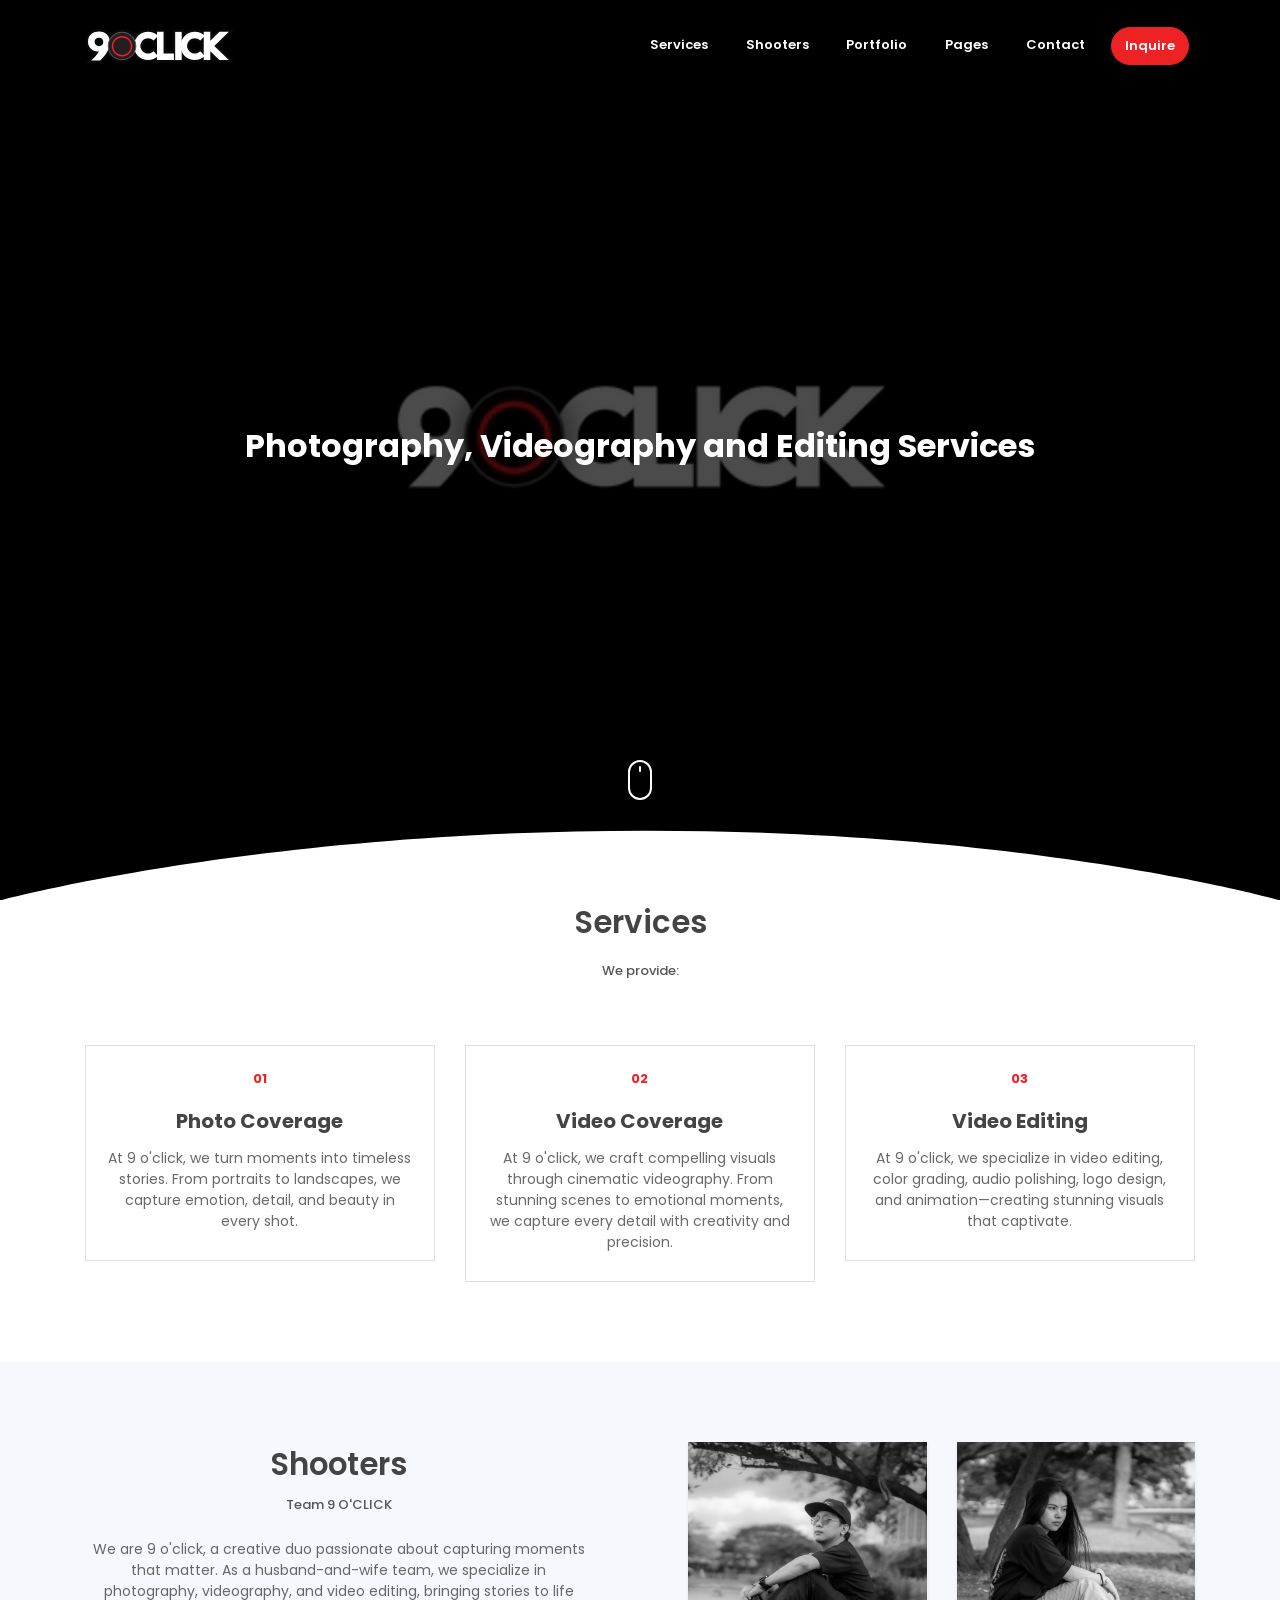
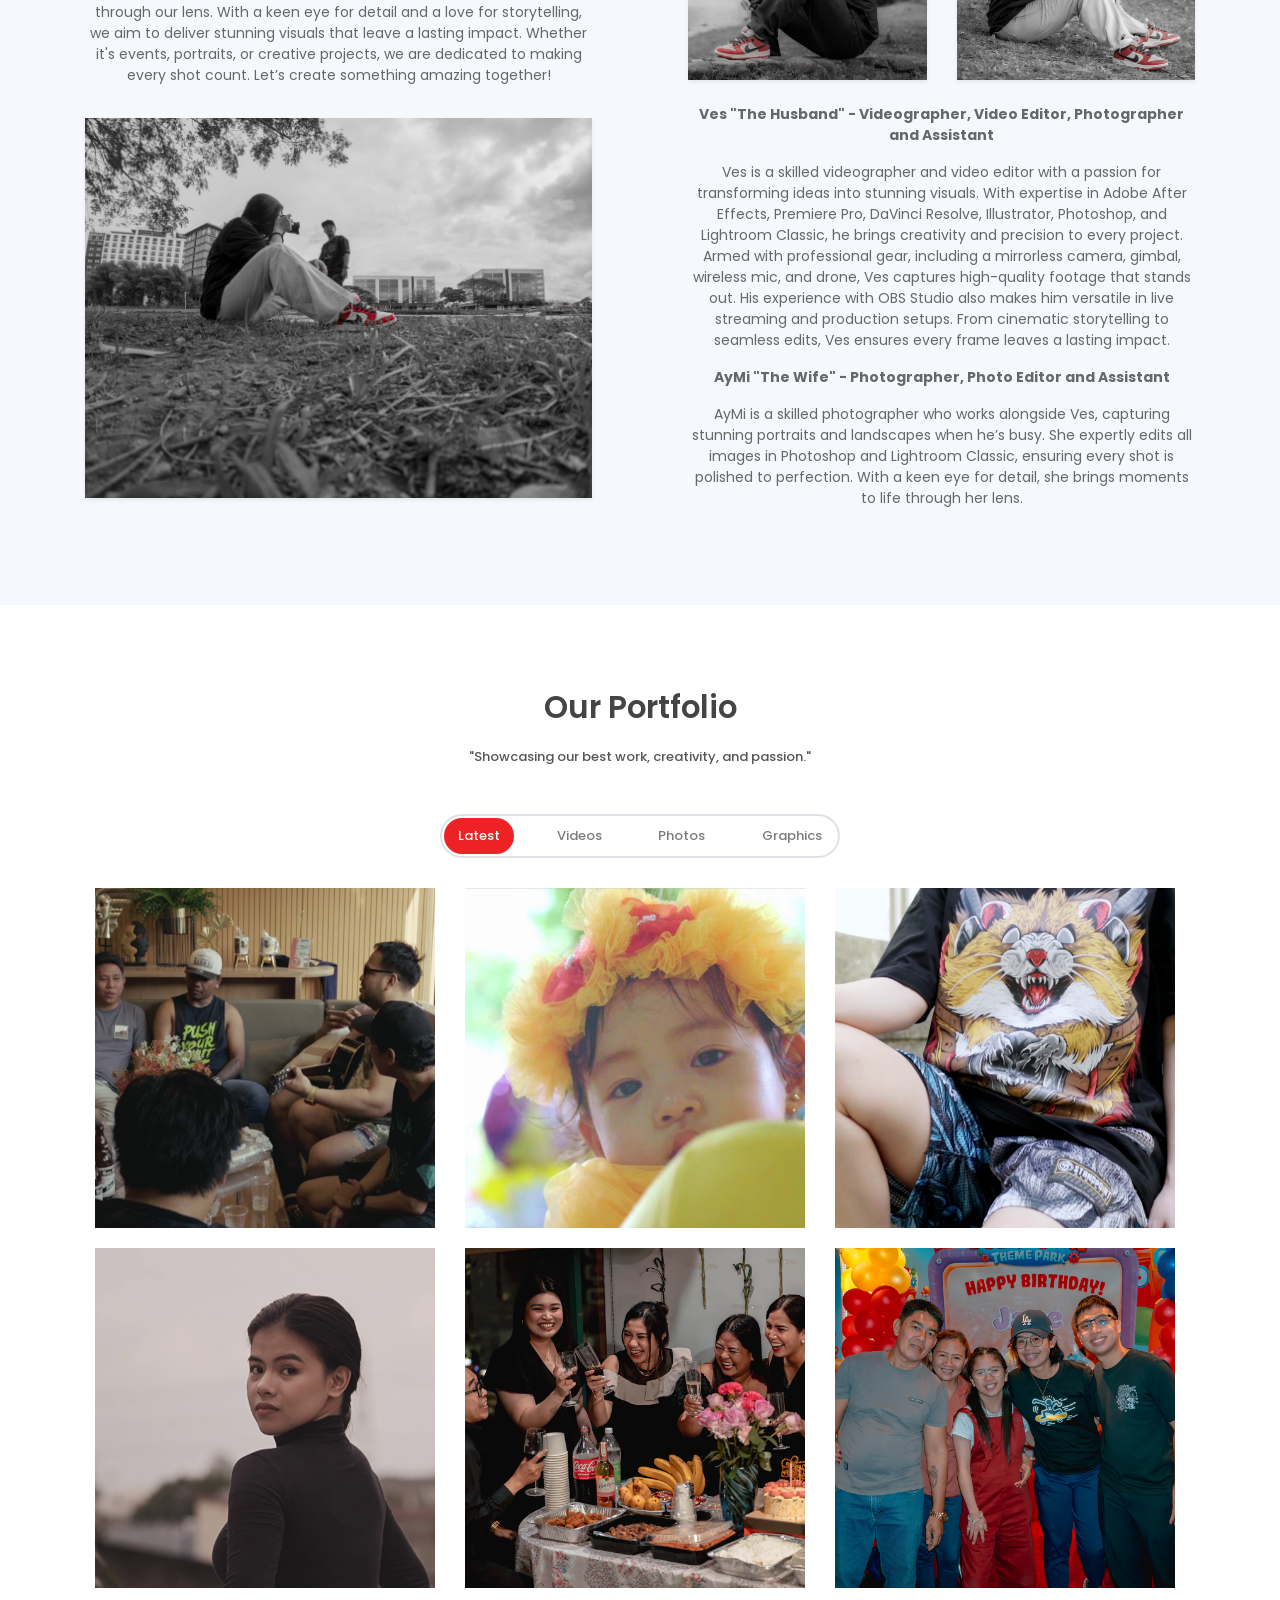
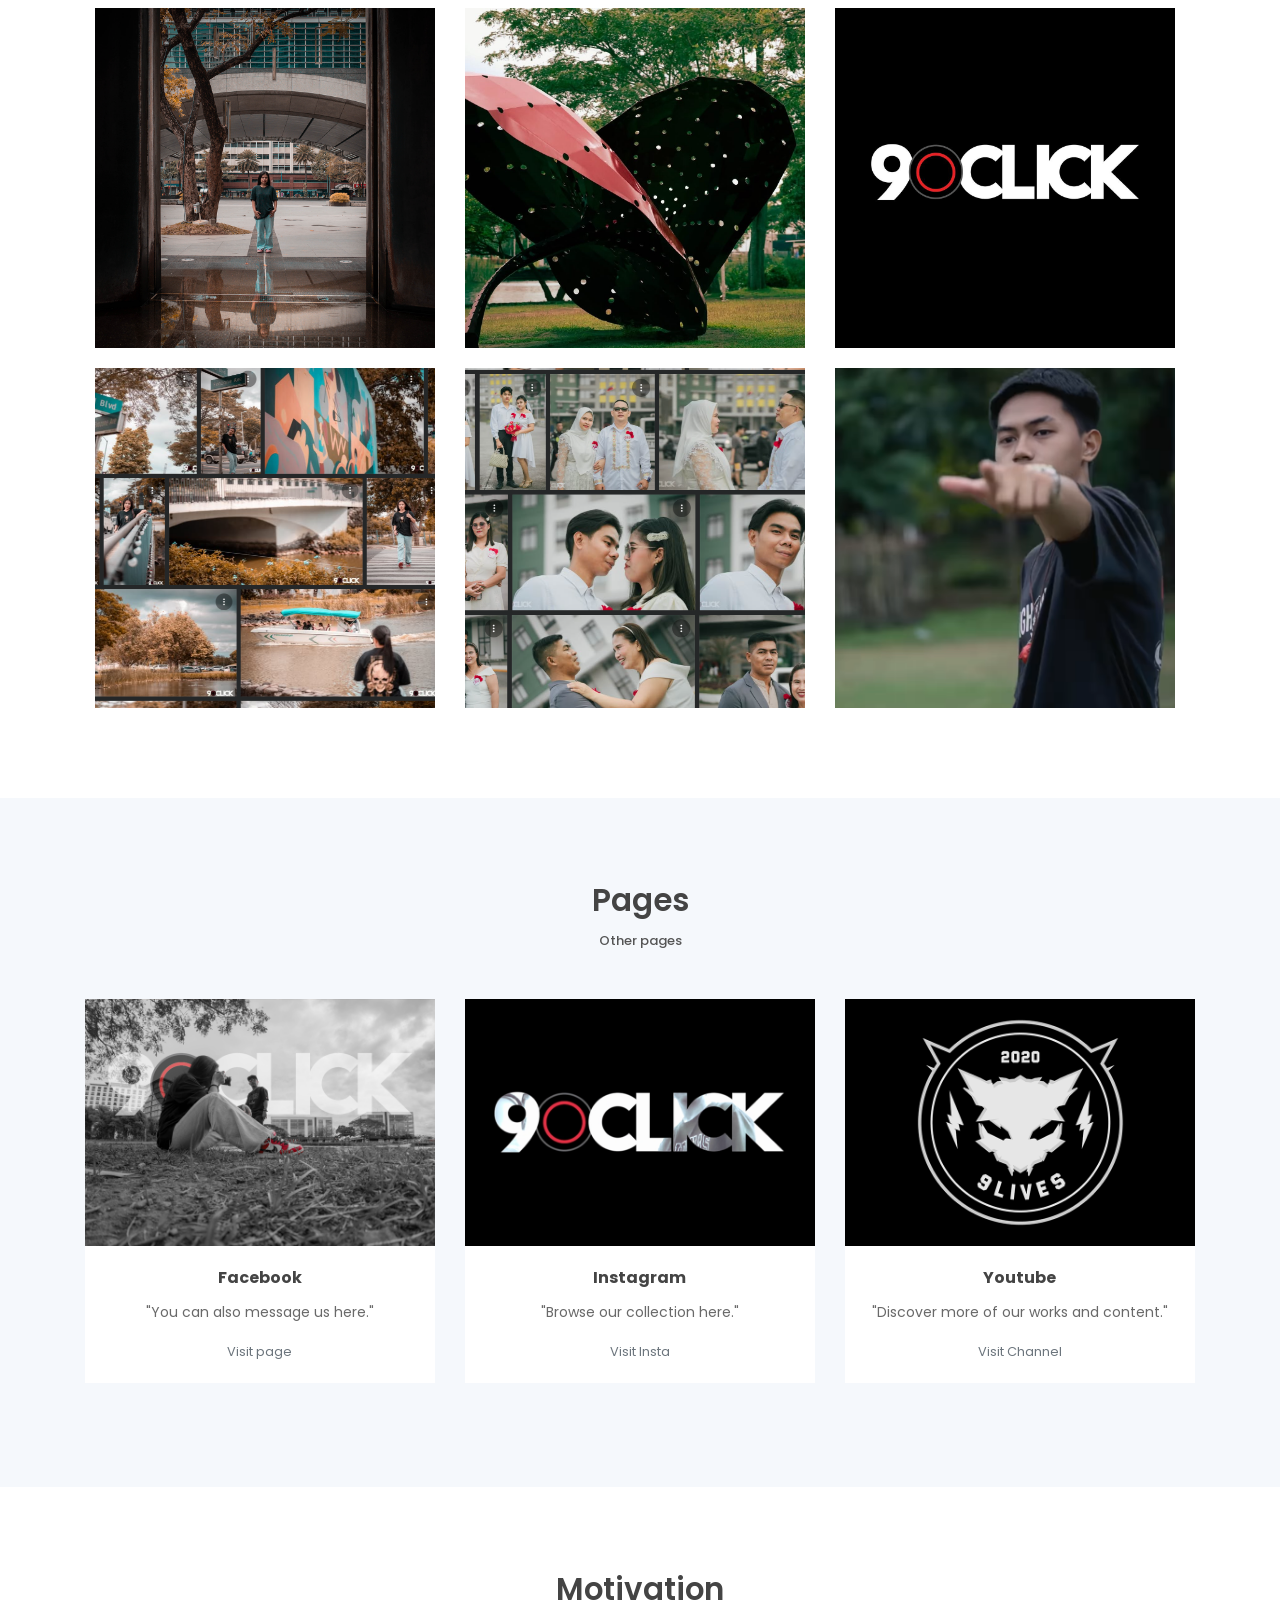
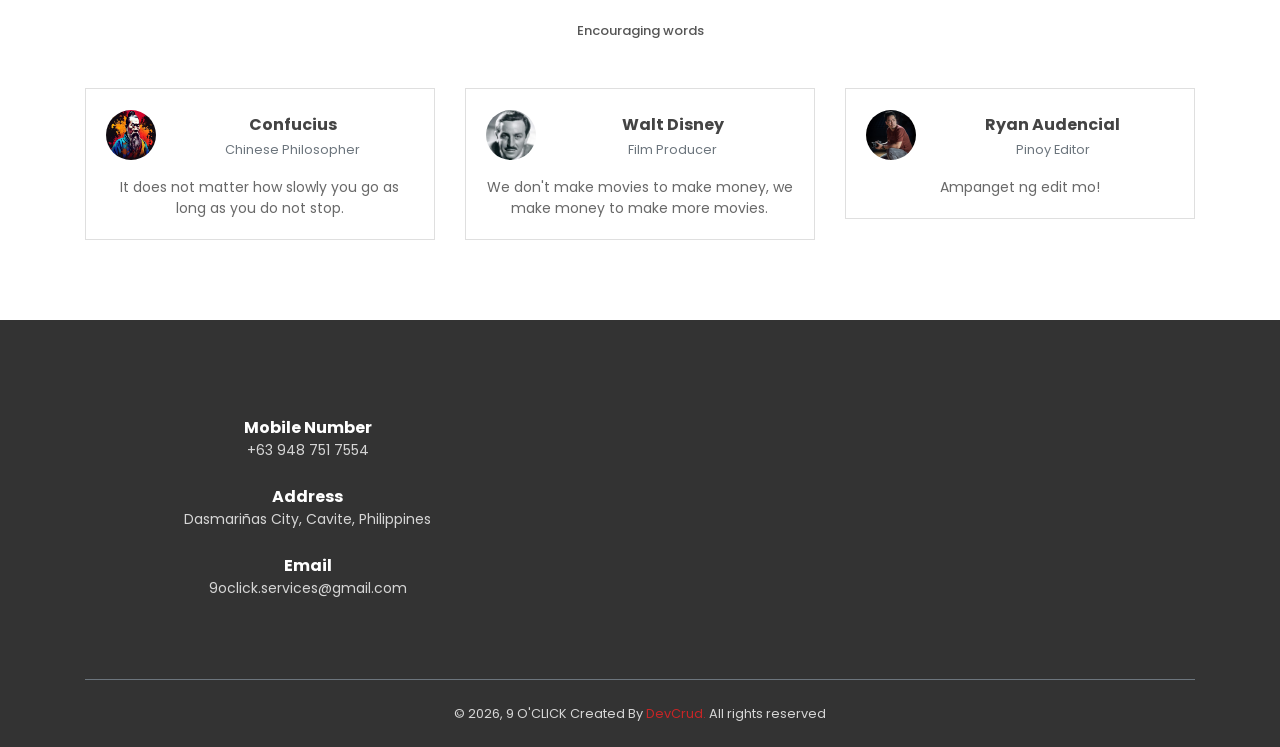
==== index.html @ ced7b140 "Update index.html" ====
<!DOCTYPE html>
<html lang="en">
<head>
    <!-- Favicons -->
    <link href="assets/imgs/favicon.png" rel="icon">
    <link href="assets/imgs/apple-touch-icon.png" rel="apple-touch-icon">
	<meta charset="utf-8">
    <meta name="viewport" content="width=device-width, initial-scale=1, shrink-to-fit=no">
    <meta name="description" content="Where Every Click Tells a Story.">
    <meta name="author" content="Devcrud">
    <title>9 O'CLICK</title>
    <!-- font icons -->
    <link rel="stylesheet" href="assets/vendors/themify-icons/css/themify-icons.css">
    <!-- Bootstrap + LeadMark main styles -->
	<link rel="stylesheet" href="assets/css/leadmark.css">
</head>
<body data-spy="scroll" data-target=".navbar" data-offset="40" id="home">

    <!-- page Navigation -->
    <nav class="navbar custom-navbar navbar-expand-md navbar-light fixed-top" data-spy="affix" data-offset-top="10">
        <div class="container">
            <a class="navbar-brand" href="#">
                <img src="assets/imgs/logo.svg" alt="">
            </a>
            <button class="navbar-toggler ml-auto" type="button" data-toggle="collapse" data-target="#navbarSupportedContent" aria-controls="navbarSupportedContent" aria-expanded="false" aria-label="Toggle navigation">
                <span class="navbar-toggler-icon"></span>
            </button>
            <div class="collapse navbar-collapse" id="navbarSupportedContent">
                <ul class="navbar-nav ml-auto">                     
                    <li class="nav-item">
                        <a class="nav-link" href="#service">Services</a>
                    </li>
                    <li class="nav-item">
                        <a class="nav-link" href="#about">Shooters</a>
                    </li>
                    <li class="nav-item">
                        <a class="nav-link" href="#portfolio">Portfolio</a>
                    </li>
                    <li class="nav-item">
                        <a class="nav-link" href="#blog">Pages</a>
                    </li>
                    <li class="nav-item">
                        <a class="nav-link" href="#contact">Contact</a>
                    </li>
                    <li class="nav-item">
                        <a href="https://web.facebook.com/messages/t/106342668557412" class="ml-4 nav-link btn btn-primary btn-sm rounded">Inquire</a>
                    </li>
                </ul>
            </div>
        </div>
    </nav>
    <!-- End Of Second Navigation -->

    <!-- Page Header -->
    <header class="header">
        <div class="overlay">
            <h1 class="subtitle"></h1>
            <h2>Photography, Videography and Editing Services</h2>  
        </div>  
        <div class="shape">
            <svg viewBox="0 0 1500 200">
                <path d="m 0,240 h 1500.4828 v -71.92164 c 0,0 -286.2763,-81.79324 -743.19024,-81.79324 C 300.37862,86.28512 0,168.07836 0,168.07836 Z"/>
            </svg>
        </div>  
        <div class="mouse-icon"><div class="wheel"></div></div>
    </header>
    <!-- End Of Page Header -->

    <!-- Service Section -->
    <section  id="service" class="section pt-0">
        <div class="container">
            <h6 class="section-title text-center">Services</h6>
            <h6 class="section-subtitle text-center mb-5 pb-3">We provide:</h6>

            <div class="row">
                <div class="col-md-4">
                    <div class="card mb-4 mb-md-0">
                        <div class="card-body">
                            <small class="text-primary font-weight-bold">01</small>
                            <h5 class="card-title mt-3"> Photo Coverage <h5>
                            <p class="mb-0">At 9 o'click, we turn moments into timeless stories. From portraits to landscapes, we capture emotion, detail, and beauty in every shot.</p>
                        </div>
                    </div>
                </div>
                <div class="col-md-4">
                    <div class="card mb-4 mb-md-0">
                        <div class="card-body">
                            <small class="text-primary font-weight-bold">02</small>
                            <h5 class="card-title mt-3">Video Coverage<h5>
                            <p class="mb-0">At 9 o'click, we craft compelling visuals through cinematic videography. From stunning scenes to emotional moments, we capture every detail with creativity and precision.</p>
                        </div>
                    </div>
                </div>
                <div class="col-md-4">
                    <div class="card mb-4 mb-md-0">
                        <div class="card-body">
                            <small class="text-primary font-weight-bold">03</small>
                            <h5 class="card-title mt-3">Video Editing<h5>
                            <p class="mb-0">At 9 o'click, we specialize in video editing, color grading, audio polishing, logo design, and animation—creating stunning visuals that captivate.</p>
                        </div>
                    </div>
                </div>              
            </div>
        </div>
    </section>
    <!-- End OF Service Section -->

    <!-- About Section -->
    <section class="section" id="about">
        <div class="container">
            <div class="row justify-content-between">
                <div class="col-md-6 pr-md-5 mb-4 mb-md-0">
                    <h6 class="section-title mb-0">Shooters</h6>
                    <h6 class="section-subtitle mb-4">Team 9 O'CLICK</h6>
                    <p >We are 9 o'click, a creative duo passionate about capturing moments that matter. As a husband-and-wife team, we specialize in photography, videography, and video editing, bringing stories to life through our lens. With a keen eye for detail and a love for storytelling, we aim to deliver stunning visuals that leave a lasting impact. Whether it's events, portraits, or creative projects, we are dedicated to making every shot count.

Let’s create something amazing together!</p>
                    <img src="assets/imgs/about.jpg" alt="" class="w-100 mt-3 shadow-sm">
                </div>
                <div class="col-md-6 pl-md-5">
                    <div class="row">
                        <div class="col-6">
                            <img src="assets/imgs/about-1.jpg" alt="" class="w-100 shadow-sm">
                        </div>
                        <div class="col-6">
                            <img src="assets/imgs/about-2.jpg" alt="" class="w-100 shadow-sm">
                        </div>
                        <div class="col-12 mt-4">
                            <p><b>Ves "The Husband" - Videographer, Video Editor, Photographer and Assistant</b><br>
							<p>Ves is a skilled videographer and video editor with a passion for transforming ideas into stunning visuals. With expertise in Adobe After Effects, Premiere Pro, DaVinci Resolve, Illustrator, Photoshop, and Lightroom Classic, he brings creativity and precision to every project.

Armed with professional gear, including a mirrorless camera, gimbal, wireless mic, and drone, Ves captures high-quality footage that stands out. His experience with OBS Studio also makes him versatile in live streaming and production setups.

From cinematic storytelling to seamless edits, Ves ensures every frame leaves a lasting impact.</p>
                            <p><b>AyMi "The Wife" - Photographer, Photo Editor and Assistant</b><br>
                            </p>
                            <p>AyMi is a skilled photographer who works alongside Ves, capturing stunning portraits and landscapes when he’s busy. She expertly edits all images in Photoshop and Lightroom Classic, ensuring every shot is polished to perfection. With a keen eye for detail, she brings moments to life through her lens.</p>
                        </div>
                    </div>
                </div>
            </div>              
        </div>
    </section>
    <!-- End OF About Section -->

    <!-- Portfolio Section -->
    <section id="portfolio" class="section portfolio-section">
        <div class="container">
            <h6 class="section-title text-center">Our Portfolio</h6>
            <h6 class="section-subtitle mb-5 text-center">"Showcasing our best work, creativity, and passion."</h6>
            <div class="filters">
                <a href="#" data-filter=".new" class="active">
                    Latest
                </a>
                <a href="#" data-filter=".videos">
                    Videos
                </a>
                <a href="#" data-filter=".photos">
                    Photos
                </a>
                <a href="#" data-filter=".web">
                    Graphics
                </a>
            </div>
            <div class="portfolio-container"> 

<div class="col-md-6 col-lg-4 videos new">
    <div class="portfolio-item">
        <img src="assets/imgs/pnvj.jpg" class="img-fluid" alt="Advertising Image">
        <div class="content-holder">
            <div class="text-holder">
                <h6 class="title">BARKADA OUTING</h6>
                <p class="subtitle">"Finally, the swimming plan happened… and so did the epic roast session in the living room!"</p>
                <a href="https://www.facebook.com/9oclick/videos/1856343025121425" target="_blank" class="btn btn-primary mt-2">PLAY</a>
            </div>
        </div>
    </div>
</div>
		    
<div class="col-md-6 col-lg-4 videos new">
    <div class="portfolio-item">
        <img src="assets/imgs/maxpein1.jpg" class="img-fluid" alt="Advertising Image">
        <div class="content-holder">
            <div class="text-holder">
                <h6 class="title">MAXPEIN@1</h6>
                <p class="subtitle">"Your special day was filled with love, laughter, and beautiful moments that will be cherished forever."</p>
                <a href="https://web.facebook.com/9oclick/videos/1206482744425778" target="_blank" class="btn btn-primary mt-2">PLAY</a>
            </div>
        </div>
    </div>
</div>               
		    
                
<div class="col-md-6 col-lg-4 videos new">
    <div class="portfolio-item">
        <img src="assets/imgs/standpoint1.jpg" class="img-fluid" alt="Advertising Image">
        <div class="content-holder">
            <div class="text-holder">
                <h6 class="title">PROMO VIDEO</h6>
                <p class="subtitle">"Bold fashion, powerful visuals"</p>
                <a href="https://web.facebook.com/STANDPOINTARTWEAR/videos/441705145696762" target="_blank" class="btn btn-primary mt-2">PLAY</a>
            </div>
        </div>
    </div>
</div>               
          

<div class="col-md-6 col-lg-4 videos new">
    <div class="portfolio-item">
        <img src="assets/imgs/luther-cover.jpg" class="img-fluid" alt="Advertising Image">
        <div class="content-holder">
            <div class="text-holder">
                <h6 class="title">VIDEO</h6>
                <p class="subtitle">"Striking a pose, owning the moment."</p>
                <a href="https://web.facebook.com/reel/940014657895056" target="_blank" class="btn btn-primary mt-2">PLAY</a>
            </div>
        </div>
    </div>
</div>

<div class="col-md-6 col-lg-4 photos new">
    <div class="portfolio-item">
        <img src="assets/imgs/irenebday.jpg" class="img-fluid" alt="Advertising Image">
        <div class="content-holder">
            <div class="text-holder">
                <h6 class="title">BIRTHDAY</h6>
                <p class="subtitle">"30th Birthday Celebration"</p>
                <a href="https://web.facebook.com/share/p/1Beak5Qp9U" target="_blank" class="btn btn-primary mt-2">VIEW ALBUM</a>
            </div>
        </div>
    </div>
</div>
		    
<div class="col-md-6 col-lg-4 photos new">
    <div class="portfolio-item">
        <img src="assets/imgs/janebday030425.jpg" class="img-fluid" alt="Advertising Image">
        <div class="content-holder">
            <div class="text-holder">
                <h6 class="title">BIRTHDAY</h6>
                <p class="subtitle">"Capturing unforgettable moments for Jane’s special day!"</p>
                <a href="https://www.instagram.com/p/DG0BF0-pK4h/?utm_source=ig_web_copy_link&igsh=MzRlODBiNWFlZA==" target="_blank" class="btn btn-primary mt-2">VIEW</a>
            </div>
        </div>
    </div>
</div>

<div class="col-md-6 col-lg-4 photos new">
    <div class="portfolio-item">
        <img src="assets/imgs/otherside.jpg" class="img-fluid" alt="Advertising Image">
        <div class="content-holder">
            <div class="text-holder">
                <h6 class="title">AYALA TRIANGLE PARK</h6>
                <p class="subtitle">"Between realms, where reflections whisper secrets of another world."</p>
                <a href="https://web.facebook.com/photo?fbid=677133231543009&set=a.189971933592477" target="_blank" class="btn btn-primary mt-2">VIEW</a>
            </div>
        </div>
    </div>
</div>		    
		    
<div class="col-md-6 col-lg-4 photos new">
    <div class="portfolio-item">
        <img src="assets/imgs/nuvali-flower.jpg" class="img-fluid" alt="Advertising Image">
        <div class="content-holder">
            <div class="text-holder">
                <h6 class="title">PHOTO</h6>
                <p class="subtitle">"Where art meets nature—spreading wings of imagination."</p>
                <a href="https://web.facebook.com/photo?fbid=661911016398564&set=a.189971933592477" target="_blank" class="btn btn-primary mt-2">VIEW</a>
            </div>
        </div>
    </div>
</div>
                
                
<div class="col-md-6 col-lg-4 web new">
    <div class="portfolio-item">
        <img src="assets/imgs/logo.jpg" class="img-fluid" alt="Advertising Image">
        <div class="content-holder">
            <div class="text-holder">
                <h6 class="title">LOGO</h6>
                <p class="subtitle">"9o'click Logo"</p>
                <a href="https://web.facebook.com/photo/?fbid=654911377098528&set=a.189971930259144" target="_blank" class="btn btn-primary mt-2">VIEW</a>
            </div>
        </div>
    </div>
</div>                 
                
<div class="col-md-6 col-lg-4 photos new">
    <div class="portfolio-item">
        <img src="assets/imgs/nuvaliblkgold.jpg" class="img-fluid" alt="Advertising Image">
        <div class="content-holder">
            <div class="text-holder">
                <h6 class="title">NUVALI BLK/GOLD</h6>
                <p class="subtitle">"Golden moments, muted tones, and city vibes."</p>
                <a href="https://web.facebook.com/media/set/?set=a.659488446640821&type=3" target="_blank" class="btn btn-primary mt-2">VIEW</a>
            </div>
        </div>
    </div>
</div>                 

<div class="col-md-6 col-lg-4 web">
    <div class="portfolio-item">
        <img src="assets/imgs/2dAnimation.jpg" class="img-fluid" alt="Advertising Image">
        <div class="content-holder">
            <div class="text-holder">
                <h6 class="title">2D ANIMATION</h6>
                <p class="subtitle">"Project Alex"</p>
                <a href="https://youtu.be/ixzq9xvRKZA?si=pXtC_Q28JRji4f7S" target="_blank" class="btn btn-primary mt-2">VIEW</a>
            </div>
        </div>
    </div>
</div>                 
                 
<div class="col-md-6 col-lg-4 web">
    <div class="portfolio-item">
        <img src="assets/imgs/socialdiscovery.jpg" class="img-fluid" alt="Advertising Image">
        <div class="content-holder">
            <div class="text-holder">
                <h6 class="title">LOGO ANIMATION</h6>
                <p class="subtitle">"Definite Studios: Social Discovery"</p>
                <a href="https://youtu.be/agDGZb7D0l8?si=5_aFDFwsni95EjhM" target="_blank" class="btn btn-primary mt-2">VIEW</a>
            </div>
        </div>
    </div>
</div>

<div class="col-md-6 col-lg-4 web">
    <div class="portfolio-item">
        <img src="assets/imgs/showreels.jpg" class="img-fluid" alt="Advertising Image">
        <div class="content-holder">
            <div class="text-holder">
                <h6 class="title">SHOWREEL</h6>
                <p class="subtitle">"9lives works"</p>
                <a href="https://youtu.be/a7HqWztUk88?si=PewbWC0KZuC34unV" target="_blank" class="btn btn-primary mt-2">VIEW</a>
            </div>
        </div>
    </div>
</div>

<div class="col-md-6 col-lg-4 web">
    <div class="portfolio-item">
        <img src="assets/imgs/karaoke.jpg" class="img-fluid" alt="Advertising Image">
        <div class="content-holder">
            <div class="text-holder">
                <h6 class="title">LYRICS & KARAOKE</h6>
                <p class="subtitle">"Sing Along Channel"</p>
                <a href="https://www.youtube.com/playlist?list=PLWfhxYcFJsD73a5oxqOLjylVKRofRLPqO" target="_blank" class="btn btn-primary mt-2">VIEW</a>
            </div>
        </div>
    </div>
</div>

<div class="col-md-6 col-lg-4 web">
    <div class="portfolio-item">
        <img src="assets/imgs/gamingclip.jpg" class="img-fluid" alt="Advertising Image">
        <div class="content-holder">
            <div class="text-holder">
                <h6 class="title">GAMING CONTENT</h6>
                <p class="subtitle">"Warzone Gameplay"</p>
                <a href="https://web.facebook.com/share/v/1622AEDAiP/" target="_blank" class="btn btn-primary mt-2">VIEW</a>
            </div>
        </div>
    </div>
</div>

<div class="col-md-6 col-lg-4 photos new">
    <div class="portfolio-item">
        <img src="assets/imgs/masswedd.jpg" class="img-fluid" alt="Advertising Image">
        <div class="content-holder">
            <div class="text-holder">
                <h6 class="title">MASS WEDDING</h6>
                <p class="subtitle">"Random Couples at Dasmariñas Arena"</p>
                <a href="https://web.facebook.com/media/set/?set=a.659221186667547&type=3" target="_blank" class="btn btn-primary mt-2">VIEW</a>
            </div>
        </div>
    </div>
</div>

<div class="col-md-6 col-lg-4 videos new">
    <div class="portfolio-item">
        <img src="assets/imgs/circles.jpg" class="img-fluid" alt="Advertising Image">
        <div class="content-holder">
            <div class="text-holder">
                <h6 class="title">VIDEO</h6>
                <p class="subtitle">"Circles"</p>
                <a href="https://web.facebook.com/share/v/1N6FPEQHo7/" target="_blank" class="btn btn-primary mt-2">PLAY</a>
            </div>
        </div>
    </div>
</div>

<div class="col-md-6 col-lg-4 videos">
    <div class="portfolio-item">
        <img src="assets/imgs/9oclogoani.jpg" class="img-fluid" alt="Advertising Image">
        <div class="content-holder">
            <div class="text-holder">
                <h6 class="title">OUTRO ANIMATION</h6>
                <p class="subtitle">"Half-press, Focus-lock & Shoot!"</p>
                <a href="https://web.facebook.com/share/v/1KdW4xeM4A/" target="_blank" class="btn btn-primary mt-2">PLAY</a>
            </div>
        </div>
    </div>
</div>

                    
            </div>   
        </div>            
    </section>
    <!-- End of portfolio section -->

    <!-- Blog Section -->
    <section class="section" id="blog">
        <div class="container">
            <h6 class="section-title mb-0 text-center">Pages</h6>
            <h6 class="section-subtitle mb-5 text-center">Other pages</h6>

            <div class="row">
                <div class="col-md-4">
                    <div class="card border-0 mb-4">
                        <img src="assets/imgs/blog-1.jpg" alt="" class="card-img-top w-100">
                        <div class="card-body">                         
                            <h6 class="card-title">Facebook</h6>
                            <p>"You can also message us here."</p>
                            <a href="https://web.facebook.com/9oclick" class="small text-muted">Visit page</a>
                        </div>
                    </div>
                </div>
                <div class="col-md-4">
                    <div class="card border-0 mb-4">
                        <img src="assets/imgs/blog-2.jpg" alt="" class="card-img-top w-100">
                        <div class="card-body">                         
                            <h6 class="card-title">Instagram</h5>
                            <p>"Browse our collection here."</p>
                            <a href="https://www.instagram.com/9oclick/" class="small text-muted">Visit Insta</a>
                        </div>
                    </div>
                </div>
                <div class="col-md-4">
                    <div class="card border-0 mb-4">
                        <img src="assets/imgs/blog-3.jpg" alt="" class="card-img-top w-100">
                        <div class="card-body">                         
                            <h6 class="card-title">Youtube</h6>
                            <p>"Discover more of our works and content."</p>
                            <a href="https://www.youtube.com/@9LIVES2020" class="small text-muted">Visit Channel</a>
                        </div>
                    </div>
                </div>
            </div>
        </div>
    </section>
    <!-- End of Blog Section -->

    <!-- Testmonial Section -->
    <section class="section" id="testmonial">
        <div class="container">
            <h6 class="section-title text-center mb-0">Motivation</h6>
            <h6 class="section-subtitle mb-5 text-center">Encouraging words</h6>
            <div class="row">
                <div class="col-md-4 my-3 my-md-0">
                    <div class="card">
                        <div class="card-body">
                            <div class="media align-items-center mb-3">
                                <img class="mr-3" src="assets/imgs/avatar.jpg" alt="">
                                <div class="media-body">
                                    <h6 class="mt-1 mb-0">Confucius</h6>
                                    <small class="text-muted mb-0">Chinese Philosopher</small>     
                                </div>
                            </div>
                            <p class="mb-0">It does not matter how slowly you go as long as you do not stop.</p>
                        </div>
                    </div>
                </div>
                <div class="col-md-4 my-3 my-md-0">
                    <div class="card">
                        <div class="card-body">
                            <div class="media align-items-center mb-3">
                                <img class="mr-3" src="assets/imgs/avatar-1.jpg" alt="">
                                <div class="media-body">
                                    <h6 class="mt-1 mb-0">Walt Disney</h6>
                                    <small class="text-muted mb-0">Film Producer</small>      
                                </div>
                            </div>
                            <p class="mb-0">We don't make movies to make money, we make money to make more movies.</p>
                        </div>
                    </div>
                </div>
                <div class="col-md-4 my-3 my-md-0">
                    <div class="card">
                        <div class="card-body">
                            <div class="media align-items-center mb-3">
                                <img class="mr-3" src="assets/imgs/avatar-2.jpg" alt="">
                                <div class="media-body">
                                    <h6 class="mt-1 mb-0">Ryan Audencial</h6>
                                    <small class="text-muted mb-0">Pinoy Editor</small>        
                                </div>
                            </div>
                            <p class="mb-0">Ampanget ng edit mo!</p>
                        </div>
                    </div>
                </div>
            </div>
        </div>
    </section>
    <!-- End of Testmonial Section -->

    <!-- Contact Section -->
    <section id="contact" class="section has-img-bg pb-0">
        <div class="container">
            <div class="row align-items-center">
                <div class="col-md-5 my-3">
                    <h6 class="mb-0">Mobile Number</h6>
                    <p class="mb-4">+63 948 751 7554</p>

                    <h6 class="mb-0">Address</h6>
                    <p class="mb-4">Dasmariñas City, Cavite, Philippines</p>

                    <h6 class="mb-0">Email</h6>
                    <p class="mb-0">9oclick.services@gmail.com</p>
                    <p></p>
                </div>
            </div>
            <!-- Page Footer -->
            <footer class="mt-5 py-4 border-top border-secondary">
                <p class="mb-0 small">&copy; <script>document.write(new Date().getFullYear())</script>, 9 O'CLICK Created By <a href="https://www.devcrud.com" target="_blank">DevCrud.</a>  All rights reserved </p>     
            </footer>
            <!-- End of Page Footer -->  
        </div>
    </section>
	
	<!-- core  -->
    <script src="assets/vendors/jquery/jquery-3.4.1.js"></script>
    <script src="assets/vendors/bootstrap/bootstrap.bundle.js"></script>

    <!-- bootstrap 3 affix -->
	<script src="assets/vendors/bootstrap/bootstrap.affix.js"></script>

    <!-- Isotope -->
    <script src="assets/vendors/isotope/isotope.pkgd.js"></script>

    <!-- LeadMark js -->
    <script src="assets/js/leadmark.js"></script>
    


</body>
</html>
---- assets/vendors/themify-icons/css/themify-icons.css ----
@font-face {
	font-family: 'themify';
	src:url("../fonts/themify.eot?-fvbane");
	src:url("../fonts/themify.eot?#iefix-fvbane") format("embedded-opentype"),
		url("../fonts/themify.woff?-fvbane") format("woff"),
		url("../fonts/themify.ttf?-fvbane") format("truetype"),
		url("../fonts/themify.svg?-fvbane#themify") format("svg");
	font-weight: normal;
	font-style: normal;
}

[class^="ti-"], [class*=" ti-"] {
	font-family: 'themify';
	speak: none;
	font-style: normal;
	font-weight: normal;
	font-variant: normal;
	text-transform: none;
	line-height: 1;

	/* Better Font Rendering =========== */
	-webkit-font-smoothing: antialiased;
	-moz-osx-font-smoothing: grayscale;
}

.ti-wand:before {
	content: "\e600";
}
.ti-volume:before {
	content: "\e601";
}
.ti-user:before {
	content: "\e602";
}
.ti-unlock:before {
	content: "\e603";
}
.ti-unlink:before {
	content: "\e604";
}
.ti-trash:before {
	content: "\e605";
}
.ti-thought:before {
	content: "\e606";
}
.ti-target:before {
	content: "\e607";
}
.ti-tag:before {
	content: "\e608";
}
.ti-tablet:before {
	content: "\e609";
}
.ti-star:before {
	content: "\e60a";
}
.ti-spray:before {
	content: "\e60b";
}
.ti-signal:before {
	content: "\e60c";
}
.ti-shopping-cart:before {
	content: "\e60d";
}
.ti-shopping-cart-full:before {
	content: "\e60e";
}
.ti-settings:before {
	content: "\e60f";
}
.ti-search:before {
	content: "\e610";
}
.ti-zoom-in:before {
	content: "\e611";
}
.ti-zoom-out:before {
	content: "\e612";
}
.ti-cut:before {
	content: "\e613";
}
.ti-ruler:before {
	content: "\e614";
}
.ti-ruler-pencil:before {
	content: "\e615";
}
.ti-ruler-alt:before {
	content: "\e616";
}
.ti-bookmark:before {
	content: "\e617";
}
.ti-bookmark-alt:before {
	content: "\e618";
}
.ti-reload:before {
	content: "\e619";
}
.ti-plus:before {
	content: "\e61a";
}
.ti-pin:before {
	content: "\e61b";
}
.ti-pencil:before {
	content: "\e61c";
}
.ti-pencil-alt:before {
	content: "\e61d";
}
.ti-paint-roller:before {
	content: "\e61e";
}
.ti-paint-bucket:before {
	content: "\e61f";
}
.ti-na:before {
	content: "\e620";
}
.ti-mobile:before {
	content: "\e621";
}
.ti-minus:before {
	content: "\e622";
}
.ti-medall:before {
	content: "\e623";
}
.ti-medall-alt:before {
	content: "\e624";
}
.ti-marker:before {
	content: "\e625";
}
.ti-marker-alt:before {
	content: "\e626";
}
.ti-arrow-up:before {
	content: "\e627";
}
.ti-arrow-right:before {
	content: "\e628";
}
.ti-arrow-left:before {
	content: "\e629";
}
.ti-arrow-down:before {
	content: "\e62a";
}
.ti-lock:before {
	content: "\e62b";
}
.ti-location-arrow:before {
	content: "\e62c";
}
.ti-link:before {
	content: "\e62d";
}
.ti-layout:before {
	content: "\e62e";
}
.ti-layers:before {
	content: "\e62f";
}
.ti-layers-alt:before {
	content: "\e630";
}
.ti-key:before {
	content: "\e631";
}
.ti-import:before {
	content: "\e632";
}
.ti-image:before {
	content: "\e633";
}
.ti-heart:before {
	content: "\e634";
}
.ti-heart-broken:before {
	content: "\e635";
}
.ti-hand-stop:before {
	content: "\e636";
}
.ti-hand-open:before {
	content: "\e637";
}
.ti-hand-drag:before {
	content: "\e638";
}
.ti-folder:before {
	content: "\e639";
}
.ti-flag:before {
	content: "\e63a";
}
.ti-flag-alt:before {
	content: "\e63b";
}
.ti-flag-alt-2:before {
	content: "\e63c";
}
.ti-eye:before {
	content: "\e63d";
}
.ti-export:before {
	content: "\e63e";
}
.ti-exchange-vertical:before {
	content: "\e63f";
}
.ti-desktop:before {
	content: "\e640";
}
.ti-cup:before {
	content: "\e641";
}
.ti-crown:before {
	content: "\e642";
}
.ti-comments:before {
	content: "\e643";
}
.ti-comment:before {
	content: "\e644";
}
.ti-comment-alt:before {
	content: "\e645";
}
.ti-close:before {
	content: "\e646";
}
.ti-clip:before {
	content: "\e647";
}
.ti-angle-up:before {
	content: "\e648";
}
.ti-angle-right:before {
	content: "\e649";
}
.ti-angle-left:before {
	content: "\e64a";
}
.ti-angle-down:before {
	content: "\e64b";
}
.ti-check:before {
	content: "\e64c";
}
.ti-check-box:before {
	content: "\e64d";
}
.ti-camera:before {
	content: "\e64e";
}
.ti-announcement:before {
	content: "\e64f";
}
.ti-brush:before {
	content: "\e650";
}
.ti-briefcase:before {
	content: "\e651";
}
.ti-bolt:before {
	content: "\e652";
}
.ti-bolt-alt:before {
	content: "\e653";
}
.ti-blackboard:before {
	content: "\e654";
}
.ti-bag:before {
	content: "\e655";
}
.ti-move:before {
	content: "\e656";
}
.ti-arrows-vertical:before {
	content: "\e657";
}
.ti-arrows-horizontal:before {
	content: "\e658";
}
.ti-fullscreen:before {
	content: "\e659";
}
.ti-arrow-top-right:before {
	content: "\e65a";
}
.ti-arrow-top-left:before {
	content: "\e65b";
}
.ti-arrow-circle-up:before {
	content: "\e65c";
}
.ti-arrow-circle-right:before {
	content: "\e65d";
}
.ti-arrow-circle-left:before {
	content: "\e65e";
}
.ti-arrow-circle-down:before {
	content: "\e65f";
}
.ti-angle-double-up:before {
	content: "\e660";
}
.ti-angle-double-right:before {
	content: "\e661";
}
.ti-angle-double-left:before {
	content: "\e662";
}
.ti-angle-double-down:before {
	content: "\e663";
}
.ti-zip:before {
	content: "\e664";
}
.ti-world:before {
	content: "\e665";
}
.ti-wheelchair:before {
	content: "\e666";
}
.ti-view-list:before {
	content: "\e667";
}
.ti-view-list-alt:before {
	content: "\e668";
}
.ti-view-grid:before {
	content: "\e669";
}
.ti-uppercase:before {
	content: "\e66a";
}
.ti-upload:before {
	content: "\e66b";
}
.ti-underline:before {
	content: "\e66c";
}
.ti-truck:before {
	content: "\e66d";
}
.ti-timer:before {
	content: "\e66e";
}
.ti-ticket:before {
	content: "\e66f";
}
.ti-thumb-up:before {
	content: "\e670";
}
.ti-thumb-down:before {
	content: "\e671";
}
.ti-text:before {
	content: "\e672";
}
.ti-stats-up:before {
	content: "\e673";
}
.ti-stats-down:before {
	content: "\e674";
}
.ti-split-v:before {
	content: "\e675";
}
.ti-split-h:before {
	content: "\e676";
}
.ti-smallcap:before {
	content: "\e677";
}
.ti-shine:before {
	content: "\e678";
}
.ti-shift-right:before {
	content: "\e679";
}
.ti-shift-left:before {
	content: "\e67a";
}
.ti-shield:before {
	content: "\e67b";
}
.ti-notepad:before {
	content: "\e67c";
}
.ti-server:before {
	content: "\e67d";
}
.ti-quote-right:before {
	content: "\e67e";
}
.ti-quote-left:before {
	content: "\e67f";
}
.ti-pulse:before {
	content: "\e680";
}
.ti-printer:before {
	content: "\e681";
}
.ti-power-off:before {
	content: "\e682";
}
.ti-plug:before {
	content: "\e683";
}
.ti-pie-chart:before {
	content: "\e684";
}
.ti-paragraph:before {
	content: "\e685";
}
.ti-panel:before {
	content: "\e686";
}
.ti-package:before {
	content: "\e687";
}
.ti-music:before {
	content: "\e688";
}
.ti-music-alt:before {
	content: "\e689";
}
.ti-mouse:before {
	content: "\e68a";
}
.ti-mouse-alt:before {
	content: "\e68b";
}
.ti-money:before {
	content: "\e68c";
}
.ti-microphone:before {
	content: "\e68d";
}
.ti-menu:before {
	content: "\e68e";
}
.ti-menu-alt:before {
	content: "\e68f";
}
.ti-map:before {
	content: "\e690";
}
.ti-map-alt:before {
	content: "\e691";
}
.ti-loop:before {
	content: "\e692";
}
.ti-location-pin:before {
	content: "\e693";
}
.ti-list:before {
	content: "\e694";
}
.ti-light-bulb:before {
	content: "\e695";
}
.ti-Italic:before {
	content: "\e696";
}
.ti-info:before {
	content: "\e697";
}
.ti-infinite:before {
	content: "\e698";
}
.ti-id-badge:before {
	content: "\e699";
}
.ti-hummer:before {
	content: "\e69a";
}
.ti-home:before {
	content: "\e69b";
}
.ti-help:before {
	content: "\e69c";
}
.ti-headphone:before {
	content: "\e69d";
}
.ti-harddrives:before {
	content: "\e69e";
}
.ti-harddrive:before {
	content: "\e69f";
}
.ti-gift:before {
	content: "\e6a0";
}
.ti-game:before {
	content: "\e6a1";
}
.ti-filter:before {
	content: "\e6a2";
}
.ti-files:before {
	content: "\e6a3";
}
.ti-file:before {
	content: "\e6a4";
}
.ti-eraser:before {
	content: "\e6a5";
}
.ti-envelope:before {
	content: "\e6a6";
}
.ti-download:before {
	content: "\e6a7";
}
.ti-direction:before {
	content: "\e6a8";
}
.ti-direction-alt:before {
	content: "\e6a9";
}
.ti-dashboard:before {
	content: "\e6aa";
}
.ti-control-stop:before {
	content: "\e6ab";
}
.ti-control-shuffle:before {
	content: "\e6ac";
}
.ti-control-play:before {
	content: "\e6ad";
}
.ti-control-pause:before {
	content: "\e6ae";
}
.ti-control-forward:before {
	content: "\e6af";
}
.ti-control-backward:before {
	content: "\e6b0";
}
.ti-cloud:before {
	content: "\e6b1";
}
.ti-cloud-up:before {
	content: "\e6b2";
}
.ti-cloud-down:before {
	content: "\e6b3";
}
.ti-clipboard:before {
	content: "\e6b4";
}
.ti-car:before {
	content: "\e6b5";
}
.ti-calendar:before {
	content: "\e6b6";
}
.ti-book:before {
	content: "\e6b7";
}
.ti-bell:before {
	content: "\e6b8";
}
.ti-basketball:before {
	content: "\e6b9";
}
.ti-bar-chart:before {
	content: "\e6ba";
}
.ti-bar-chart-alt:before {
	content: "\e6bb";
}
.ti-back-right:before {
	content: "\e6bc";
}
.ti-back-left:before {
	content: "\e6bd";
}
.ti-arrows-corner:before {
	content: "\e6be";
}
.ti-archive:before {
	content: "\e6bf";
}
.ti-anchor:before {
	content: "\e6c0";
}
.ti-align-right:before {
	content: "\e6c1";
}
.ti-align-left:before {
	content: "\e6c2";
}
.ti-align-justify:before {
	content: "\e6c3";
}
.ti-align-center:before {
	content: "\e6c4";
}
.ti-alert:before {
	content: "\e6c5";
}
.ti-alarm-clock:before {
	content: "\e6c6";
}
.ti-agenda:before {
	content: "\e6c7";
}
.ti-write:before {
	content: "\e6c8";
}
.ti-window:before {
	content: "\e6c9";
}
.ti-widgetized:before {
	content: "\e6ca";
}
.ti-widget:before {
	content: "\e6cb";
}
.ti-widget-alt:before {
	content: "\e6cc";
}
.ti-wallet:before {
	content: "\e6cd";
}
.ti-video-clapper:before {
	content: "\e6ce";
}
.ti-video-camera:before {
	content: "\e6cf";
}
.ti-vector:before {
	content: "\e6d0";
}
.ti-themify-logo:before {
	content: "\e6d1";
}
.ti-themify-favicon:before {
	content: "\e6d2";
}
.ti-themify-favicon-alt:before {
	content: "\e6d3";
}
.ti-support:before {
	content: "\e6d4";
}
.ti-stamp:before {
	content: "\e6d5";
}
.ti-split-v-alt:before {
	content: "\e6d6";
}
.ti-slice:before {
	content: "\e6d7";
}
.ti-shortcode:before {
	content: "\e6d8";
}
.ti-shift-right-alt:before {
	content: "\e6d9";
}
.ti-shift-left-alt:before {
	content: "\e6da";
}
.ti-ruler-alt-2:before {
	content: "\e6db";
}
.ti-receipt:before {
	content: "\e6dc";
}
.ti-pin2:before {
	content: "\e6dd";
}
.ti-pin-alt:before {
	content: "\e6de";
}
.ti-pencil-alt2:before {
	content: "\e6df";
}
.ti-palette:before {
	content: "\e6e0";
}
.ti-more:before {
	content: "\e6e1";
}
.ti-more-alt:before {
	content: "\e6e2";
}
.ti-microphone-alt:before {
	content: "\e6e3";
}
.ti-magnet:before {
	content: "\e6e4";
}
.ti-line-double:before {
	content: "\e6e5";
}
.ti-line-dotted:before {
	content: "\e6e6";
}
.ti-line-dashed:before {
	content: "\e6e7";
}
.ti-layout-width-full:before {
	content: "\e6e8";
}
.ti-layout-width-default:before {
	content: "\e6e9";
}
.ti-layout-width-default-alt:before {
	content: "\e6ea";
}
.ti-layout-tab:before {
	content: "\e6eb";
}
.ti-layout-tab-window:before {
	content: "\e6ec";
}
.ti-layout-tab-v:before {
	content: "\e6ed";
}
.ti-layout-tab-min:before {
	content: "\e6ee";
}
.ti-layout-slider:before {
	content: "\e6ef";
}
.ti-layout-slider-alt:before {
	content: "\e6f0";
}
.ti-layout-sidebar-right:before {
	content: "\e6f1";
}
.ti-layout-sidebar-none:before {
	content: "\e6f2";
}
.ti-layout-sidebar-left:before {
	content: "\e6f3";
}
.ti-layout-placeholder:before {
	content: "\e6f4";
}
.ti-layout-menu:before {
	content: "\e6f5";
}
.ti-layout-menu-v:before {
	content: "\e6f6";
}
.ti-layout-menu-separated:before {
	content: "\e6f7";
}
.ti-layout-menu-full:before {
	content: "\e6f8";
}
.ti-layout-media-right-alt:before {
	content: "\e6f9";
}
.ti-layout-media-right:before {
	content: "\e6fa";
}
.ti-layout-media-overlay:before {
	content: "\e6fb";
}
.ti-layout-media-overlay-alt:before {
	content: "\e6fc";
}
.ti-layout-media-overlay-alt-2:before {
	content: "\e6fd";
}
.ti-layout-media-left-alt:before {
	content: "\e6fe";
}
.ti-layout-media-left:before {
	content: "\e6ff";
}
.ti-layout-media-center-alt:before {
	content: "\e700";
}
.ti-layout-media-center:before {
	content: "\e701";
}
.ti-layout-list-thumb:before {
	content: "\e702";
}
.ti-layout-list-thumb-alt:before {
	content: "\e703";
}
.ti-layout-list-post:before {
	content: "\e704";
}
.ti-layout-list-large-image:before {
	content: "\e705";
}
.ti-layout-line-solid:before {
	content: "\e706";
}
.ti-layout-grid4:before {
	content: "\e707";
}
.ti-layout-grid3:before {
	content: "\e708";
}
.ti-layout-grid2:before {
	content: "\e709";
}
.ti-layout-grid2-thumb:before {
	content: "\e70a";
}
.ti-layout-cta-right:before {
	content: "\e70b";
}
.ti-layout-cta-left:before {
	content: "\e70c";
}
.ti-layout-cta-center:before {
	content: "\e70d";
}
.ti-layout-cta-btn-right:before {
	content: "\e70e";
}
.ti-layout-cta-btn-left:before {
	content: "\e70f";
}
.ti-layout-column4:before {
	content: "\e710";
}
.ti-layout-column3:before {
	content: "\e711";
}
.ti-layout-column2:before {
	content: "\e712";
}
.ti-layout-accordion-separated:before {
	content: "\e713";
}
.ti-layout-accordion-merged:before {
	content: "\e714";
}
.ti-layout-accordion-list:before {
	content: "\e715";
}
.ti-ink-pen:before {
	content: "\e716";
}
.ti-info-alt:before {
	content: "\e717";
}
.ti-help-alt:before {
	content: "\e718";
}
.ti-headphone-alt:before {
	content: "\e719";
}
.ti-hand-point-up:before {
	content: "\e71a";
}
.ti-hand-point-right:before {
	content: "\e71b";
}
.ti-hand-point-left:before {
	content: "\e71c";
}
.ti-hand-point-down:before {
	content: "\e71d";
}
.ti-gallery:before {
	content: "\e71e";
}
.ti-face-smile:before {
	content: "\e71f";
}
.ti-face-sad:before {
	content: "\e720";
}
.ti-credit-card:before {
	content: "\e721";
}
.ti-control-skip-forward:before {
	content: "\e722";
}
.ti-control-skip-backward:before {
	content: "\e723";
}
.ti-control-record:before {
	content: "\e724";
}
.ti-control-eject:before {
	content: "\e725";
}
.ti-comments-smiley:before {
	content: "\e726";
}
.ti-brush-alt:before {
	content: "\e727";
}
.ti-youtube:before {
	content: "\e728";
}
.ti-vimeo:before {
	content: "\e729";
}
.ti-twitter:before {
	content: "\e72a";
}
.ti-time:before {
	content: "\e72b";
}
.ti-tumblr:before {
	content: "\e72c";
}
.ti-skype:before {
	content: "\e72d";
}
.ti-share:before {
	content: "\e72e";
}
.ti-share-alt:before {
	content: "\e72f";
}
.ti-rocket:before {
	content: "\e730";
}
.ti-pinterest:before {
	content: "\e731";
}
.ti-new-window:before {
	content: "\e732";
}
.ti-microsoft:before {
	content: "\e733";
}
.ti-list-ol:before {
	content: "\e734";
}
.ti-linkedin:before {
	content: "\e735";
}
.ti-layout-sidebar-2:before {
	content: "\e736";
}
.ti-layout-grid4-alt:before {
	content: "\e737";
}
.ti-layout-grid3-alt:before {
	content: "\e738";
}
.ti-layout-grid2-alt:before {
	content: "\e739";
}
.ti-layout-column4-alt:before {
	content: "\e73a";
}
.ti-layout-column3-alt:before {
	content: "\e73b";
}
.ti-layout-column2-alt:before {
	content: "\e73c";
}
.ti-instagram:before {
	content: "\e73d";
}
.ti-google:before {
	content: "\e73e";
}
.ti-github:before {
	content: "\e73f";
}
.ti-flickr:before {
	content: "\e740";
}
.ti-facebook:before {
	content: "\e741";
}
.ti-dropbox:before {
	content: "\e742";
}
.ti-dribbble:before {
	content: "\e743";
}
.ti-apple:before {
	content: "\e744";
}
.ti-android:before {
	content: "\e745";
}
.ti-save:before {
	content: "\e746";
}
.ti-save-alt:before {
	content: "\e747";
}
.ti-yahoo:before {
	content: "\e748";
}
.ti-wordpress:before {
	content: "\e749";
}
.ti-vimeo-alt:before {
	content: "\e74a";
}
.ti-twitter-alt:before {
	content: "\e74b";
}
.ti-tumblr-alt:before {
	content: "\e74c";
}
.ti-trello:before {
	content: "\e74d";
}
.ti-stack-overflow:before {
	content: "\e74e";
}
.ti-soundcloud:before {
	content: "\e74f";
}
.ti-sharethis:before {
	content: "\e750";
}
.ti-sharethis-alt:before {
	content: "\e751";
}
.ti-reddit:before {
	content: "\e752";
}
.ti-pinterest-alt:before {
	content: "\e753";
}
.ti-microsoft-alt:before {
	content: "\e754";
}
.ti-linux:before {
	content: "\e755";
}
.ti-jsfiddle:before {
	content: "\e756";
}
.ti-joomla:before {
	content: "\e757";
}
.ti-html5:before {
	content: "\e758";
}
.ti-flickr-alt:before {
	content: "\e759";
}
.ti-email:before {
	content: "\e75a";
}
.ti-drupal:before {
	content: "\e75b";
}
.ti-dropbox-alt:before {
	content: "\e75c";
}
.ti-css3:before {
	content: "\e75d";
}
.ti-rss:before {
	content: "\e75e";
}
.ti-rss-alt:before {
	content: "\e75f";
}
---- assets/css/leadmark.css ----
@charset "UTF-8";
/*!
=========================================================
* LeadMark Landing page
=========================================================

* Copyright: 2019 DevCRUD (https://devcrud.com)
* Licensed: (https://devcrud.com/licenses)
* Coded by www.devcrud.com

=========================================================

* The above copyright notice and this permission notice shall be included in all copies or substantial portions of the Software.
*/
@import url("https://fonts.googleapis.com/css?family=Poppins:100,100i,200,200i,300,300i,400,400i,500,500i,600,600i,700,700i,800,800i,900,900i");
:root {
  --blue: #007bff;
  --indigo: #ED2224;
  --purple: #6f42c1;
  --pink: #e83e8c;
  --red: #eb4d4b;
  --orange: #ED2224;
  --yellow: #EE5A24;
  --green: #6ab04c;
  --teal: #00cec9;
  --cyan: #1289A7;
  --white: #fff;
  --gray: #6c757d;
  --gray-dark: #1b1b1b;
  --primary: #ED2224;
  --secondary: #6c757d;
  --success: #6ab04c;
  --info: #1289A7;
  --warning: #EE5A24;
  --danger: #eb4d4b;
  --light: #f8f9fa;
  --dark: #1b1b1b;
  --breakpoint-xs: 0;
  --breakpoint-sm: 576px;
  --breakpoint-md: 768px;
  --breakpoint-lg: 992px;
  --breakpoint-xl: 1200px;
  --font-family-sans-serif: "Poppins", sans-serif;
  --font-family-monospace: SFMono-Regular, Menlo, Monaco, Consolas, "Liberation Mono", "Courier New", monospace;
}

*,
*::before,
*::after {
  box-sizing: border-box;
}

html {
  font-family: sans-serif;
  line-height: 1.15;
  -webkit-text-size-adjust: 100%;
  -webkit-tap-highlight-color: rgba(0, 0, 0, 0);
}

article, aside, figcaption, figure, footer, header, hgroup, main, nav, section {
  display: block;
}

body {
  margin: 0;
  font-family: "Poppins", sans-serif;
  font-size: 1rem;
  font-weight: 400;
  line-height: 1.5;
  color: #444;
  text-align: center;
  background-color: #fff;
}

[tabindex="-1"]:focus {
  outline: 0 !important;
}

hr {
  box-sizing: content-box;
  height: 0;
  overflow: visible;
}

h1, h2, h3, h4, h5, h6 {
  margin-top: 0;
  margin-bottom: 0.5rem;
}

p {
  margin-top: 0;
  margin-bottom: 1rem;
}

abbr[title],
abbr[data-original-title] {
  text-decoration: underline;
  -webkit-text-decoration: underline dotted;
          text-decoration: underline dotted;
  cursor: help;
  border-bottom: 0;
  -webkit-text-decoration-skip-ink: none;
          text-decoration-skip-ink: none;
}

address {
  margin-bottom: 1rem;
  font-style: normal;
  line-height: inherit;
}

ol,
ul,
dl {
  margin-top: 0;
  margin-bottom: 1rem;
}

ol ol,
ul ul,
ol ul,
ul ol {
  margin-bottom: 0;
}

dt {
  font-weight: 700;
}

dd {
  margin-bottom: .5rem;
  margin-left: 0;
}

blockquote {
  margin: 0 0 1rem;
}

b,
strong {
  font-weight: bolder;
}

small {
  font-size: 80%;
}

sub,
sup {
  position: relative;
  font-size: 75%;
  line-height: 0;
  vertical-align: baseline;
}

sub {
  bottom: -.25em;
}

sup {
  top: -.5em;
}

a {
  color: #ED2224;
  text-decoration: none;
  background-color: transparent;
}

a:hover {
  color: #f53900;
  text-decoration: none;
}

a:not([href]):not([tabindex]) {
  color: inherit;
  text-decoration: none;
}

a:not([href]):not([tabindex]):hover, a:not([href]):not([tabindex]):focus {
  color: inherit;
  text-decoration: none;
}

a:not([href]):not([tabindex]):focus {
  outline: 0;
}

pre,
code,
kbd,
samp {
  font-family: SFMono-Regular, Menlo, Monaco, Consolas, "Liberation Mono", "Courier New", monospace;
  font-size: 1em;
}

pre {
  margin-top: 0;
  margin-bottom: 1rem;
  overflow: auto;
}

figure {
  margin: 0 0 1rem;
}

img {
  vertical-align: middle;
  border-style: none;
}

svg {
  overflow: hidden;
  vertical-align: middle;
}

table {
  border-collapse: collapse;
}

caption {
  padding-top: 0.75rem;
  padding-bottom: 0.75rem;
  color: #6c757d;
  text-align: left;
  caption-side: bottom;
}

th {
  text-align: inherit;
}

label {
  display: inline-block;
  margin-bottom: 0.5rem;
}

button {
  border-radius: 0;
}

button:focus {
  outline: 1px dotted;
  outline: 5px auto -webkit-focus-ring-color;
}

input,
button,
select,
optgroup,
textarea {
  margin: 0;
  font-family: inherit;
  font-size: inherit;
  line-height: inherit;
}

button,
input {
  overflow: visible;
}

button,
select {
  text-transform: none;
}

select {
  word-wrap: normal;
}

button,
[type="button"],
[type="reset"],
[type="submit"] {
  -webkit-appearance: button;
}

button:not(:disabled),
[type="button"]:not(:disabled),
[type="reset"]:not(:disabled),
[type="submit"]:not(:disabled) {
  cursor: pointer;
}

button::-moz-focus-inner,
[type="button"]::-moz-focus-inner,
[type="reset"]::-moz-focus-inner,
[type="submit"]::-moz-focus-inner {
  padding: 0;
  border-style: none;
}

input[type="radio"],
input[type="checkbox"] {
  box-sizing: border-box;
  padding: 0;
}

input[type="date"],
input[type="time"],
input[type="datetime-local"],
input[type="month"] {
  -webkit-appearance: listbox;
}

textarea {
  overflow: auto;
  resize: vertical;
}

fieldset {
  min-width: 0;
  padding: 0;
  margin: 0;
  border: 0;
}

legend {
  display: block;
  width: 100%;
  max-width: 100%;
  padding: 0;
  margin-bottom: .5rem;
  font-size: 1.5rem;
  line-height: inherit;
  color: inherit;
  white-space: normal;
}

progress {
  vertical-align: baseline;
}

[type="number"]::-webkit-inner-spin-button,
[type="number"]::-webkit-outer-spin-button {
  height: auto;
}

[type="search"] {
  outline-offset: -2px;
  -webkit-appearance: none;
}

[type="search"]::-webkit-search-decoration {
  -webkit-appearance: none;
}

::-webkit-file-upload-button {
  font: inherit;
  -webkit-appearance: button;
}

output {
  display: inline-block;
}

summary {
  display: list-item;
  cursor: pointer;
}

template {
  display: none;
}

[hidden] {
  display: none !important;
}

h1, h2, h3, h4, h5, ,
.h1, .h2, .h3, .h4, .h5,  {
  margin-bottom: 0.5rem;
  font-weight: 500;
  line-height: 1.2;
  text-align: center;
}

h1, .h1 {
  font-size: 2.5rem;
}

h2, .h2 {
  font-size: 2rem;
}

h3, .h3 {
  font-size: 1.75rem;
}

h4, .h4 {
  font-size: 1.5rem;
}

h5, .h5 {
  font-size: 1.25rem;
}

h6, .h6 {
  font-size: 1rem;
}

.lead {
  font-size: 1.25rem;
  font-weight: 300;
}

.display-1 {
  font-size: 6rem;
  font-weight: 300;
  line-height: 1.2;
}

.display-2 {
  font-size: 5.5rem;
  font-weight: 300;
  line-height: 1.2;
}

.display-3 {
  font-size: 4.5rem;
  font-weight: 300;
  line-height: 1.2;
}

.display-4 {
  font-size: 3.5rem;
  font-weight: 300;
  line-height: 1.2;
}

hr {
  margin-top: 1rem;
  margin-bottom: 1rem;
  border: 0;
  border-top: 1px solid rgba(0, 0, 0, 0.1);
}

small,
.small {
  font-size: 80%;
  font-weight: 400;
}

mark,
.mark {
  padding: 0.2em;
  background-color: #fcf8e3;
}

.list-unstyled {
  padding-left: 0;
  list-style: none;
}

.list-inline {
  padding-left: 0;
  list-style: none;
}

.list-inline-item {
  display: inline-block;
}

.list-inline-item:not(:last-child) {
  margin-right: 0.5rem;
}

.initialism {
  font-size: 90%;
  text-transform: uppercase;
}

.blockquote {
  margin-bottom: 1rem;
  font-size: 1.25rem;
}

.blockquote-footer {
  display: block;
  font-size: 80%;
  color: #6c757d;
}

.blockquote-footer::before {
  content: "\2014\00A0";
}

.img-fluid {
  max-width: 100%;
  height: auto;
}

.img-thumbnail {
  padding: 0.25rem;
  background-color: #fff;
  border: 1px solid #dee2e6;
  border-radius: 0.25rem;
  max-width: 100%;
  height: auto;
}

.figure {
  display: inline-block;
}

.figure-img {
  margin-bottom: 0.5rem;
  line-height: 1;
}

.figure-caption {
  font-size: 90%;
  color: #6c757d;
}

code {
  font-size: 87.5%;
  color: #e83e8c;
  word-break: break-word;
}

a > code {
  color: inherit;
}

kbd {
  padding: 0.2rem 0.4rem;
  font-size: 87.5%;
  color: #fff;
  background-color: #1b1b1b;
  border-radius: 0.2rem;
}

kbd kbd {
  padding: 0;
  font-size: 100%;
  font-weight: 700;
}

pre {
  display: block;
  font-size: 87.5%;
  color: #1b1b1b;
}

pre code {
  font-size: inherit;
  color: inherit;
  word-break: normal;
}

.pre-scrollable {
  max-height: 340px;
  overflow-y: scroll;
}

.container {
  width: 100%;
  padding-right: 15px;
  padding-left: 15px;
  margin-right: auto;
  margin-left: auto;
}

@media (min-width: 576px) {
  .container {
    max-width: 540px;
  }
}

@media (min-width: 768px) {
  .container {
    max-width: 720px;
  }
}

@media (min-width: 992px) {
  .container {
    max-width: 960px;
  }
}

@media (min-width: 1200px) {
  .container {
    max-width: 1140px;
  }
}

.container-fluid {
  width: 100%;
  padding-right: 15px;
  padding-left: 15px;
  margin-right: auto;
  margin-left: auto;
}

.row {
  display: -webkit-box;
  display: -webkit-flex;
  display: -ms-flexbox;
  display: flex;
  -webkit-flex-wrap: wrap;
      -ms-flex-wrap: wrap;
          flex-wrap: wrap;
  margin-right: -15px;
  margin-left: -15px;
}

.no-gutters {
  margin-right: 0;
  margin-left: 0;
}

.no-gutters > .col,
.no-gutters > [class*="col-"] {
  padding-right: 0;
  padding-left: 0;
}

.col-1, .col-2, .col-3, .col-4, .col-5, .col-6, .col-7, .col-8, .col-9, .col-10, .col-11, .col-12, .col,
.col-auto, .col-sm-1, .col-sm-2, .col-sm-3, .col-sm-4, .col-sm-5, .col-sm-6, .col-sm-7, .col-sm-8, .col-sm-9, .col-sm-10, .col-sm-11, .col-sm-12, .col-sm,
.col-sm-auto, .col-md-1, .col-md-2, .col-md-3, .col-md-4, .col-md-5, .col-md-6, .col-md-7, .col-md-8, .col-md-9, .col-md-10, .col-md-11, .col-md-12, .col-md,
.col-md-auto, .col-lg-1, .col-lg-2, .col-lg-3, .col-lg-4, .col-lg-5, .col-lg-6, .col-lg-7, .col-lg-8, .col-lg-9, .col-lg-10, .col-lg-11, .col-lg-12, .col-lg,
.col-lg-auto, .col-xl-1, .col-xl-2, .col-xl-3, .col-xl-4, .col-xl-5, .col-xl-6, .col-xl-7, .col-xl-8, .col-xl-9, .col-xl-10, .col-xl-11, .col-xl-12, .col-xl,
.col-xl-auto {
  position: relative;
  width: 100%;
  padding-right: 15px;
  padding-left: 15px;
}

.col {
  -webkit-flex-basis: 0;
      -ms-flex-preferred-size: 0;
          flex-basis: 0;
  -webkit-box-flex: 1;
  -webkit-flex-grow: 1;
      -ms-flex-positive: 1;
          flex-grow: 1;
  max-width: 100%;
}

.col-auto {
  -webkit-box-flex: 0;
  -webkit-flex: 0 0 auto;
      -ms-flex: 0 0 auto;
          flex: 0 0 auto;
  width: auto;
  max-width: 100%;
}

.col-1 {
  -webkit-box-flex: 0;
  -webkit-flex: 0 0 8.33333%;
      -ms-flex: 0 0 8.33333%;
          flex: 0 0 8.33333%;
  max-width: 8.33333%;
}

.col-2 {
  -webkit-box-flex: 0;
  -webkit-flex: 0 0 16.66667%;
      -ms-flex: 0 0 16.66667%;
          flex: 0 0 16.66667%;
  max-width: 16.66667%;
}

.col-3 {
  -webkit-box-flex: 0;
  -webkit-flex: 0 0 25%;
      -ms-flex: 0 0 25%;
          flex: 0 0 25%;
  max-width: 25%;
}

.col-4 {
  -webkit-box-flex: 0;
  -webkit-flex: 0 0 33.33333%;
      -ms-flex: 0 0 33.33333%;
          flex: 0 0 33.33333%;
  max-width: 33.33333%;
}

.col-5 {
  -webkit-box-flex: 0;
  -webkit-flex: 0 0 41.66667%;
      -ms-flex: 0 0 41.66667%;
          flex: 0 0 41.66667%;
  max-width: 41.66667%;
}

.col-6 {
  -webkit-box-flex: 0;
  -webkit-flex: 0 0 50%;
      -ms-flex: 0 0 50%;
          flex: 0 0 50%;
  max-width: 50%;
}

.col-7 {
  -webkit-box-flex: 0;
  -webkit-flex: 0 0 58.33333%;
      -ms-flex: 0 0 58.33333%;
          flex: 0 0 58.33333%;
  max-width: 58.33333%;
}

.col-8 {
  -webkit-box-flex: 0;
  -webkit-flex: 0 0 66.66667%;
      -ms-flex: 0 0 66.66667%;
          flex: 0 0 66.66667%;
  max-width: 66.66667%;
}

.col-9 {
  -webkit-box-flex: 0;
  -webkit-flex: 0 0 75%;
      -ms-flex: 0 0 75%;
          flex: 0 0 75%;
  max-width: 75%;
}

.col-10 {
  -webkit-box-flex: 0;
  -webkit-flex: 0 0 83.33333%;
      -ms-flex: 0 0 83.33333%;
          flex: 0 0 83.33333%;
  max-width: 83.33333%;
}

.col-11 {
  -webkit-box-flex: 0;
  -webkit-flex: 0 0 91.66667%;
      -ms-flex: 0 0 91.66667%;
          flex: 0 0 91.66667%;
  max-width: 91.66667%;
}

.col-12 {
  -webkit-box-flex: 0;
  -webkit-flex: 0 0 100%;
      -ms-flex: 0 0 100%;
          flex: 0 0 100%;
  max-width: 100%;
}

.order-first {
  -webkit-box-ordinal-group: 0;
  -webkit-order: -1;
      -ms-flex-order: -1;
          order: -1;
}

.order-last {
  -webkit-box-ordinal-group: 14;
  -webkit-order: 13;
      -ms-flex-order: 13;
          order: 13;
}

.order-0 {
  -webkit-box-ordinal-group: 1;
  -webkit-order: 0;
      -ms-flex-order: 0;
          order: 0;
}

.order-1 {
  -webkit-box-ordinal-group: 2;
  -webkit-order: 1;
      -ms-flex-order: 1;
          order: 1;
}

.order-2 {
  -webkit-box-ordinal-group: 3;
  -webkit-order: 2;
      -ms-flex-order: 2;
          order: 2;
}

.order-3 {
  -webkit-box-ordinal-group: 4;
  -webkit-order: 3;
      -ms-flex-order: 3;
          order: 3;
}

.order-4 {
  -webkit-box-ordinal-group: 5;
  -webkit-order: 4;
      -ms-flex-order: 4;
          order: 4;
}

.order-5 {
  -webkit-box-ordinal-group: 6;
  -webkit-order: 5;
      -ms-flex-order: 5;
          order: 5;
}

.order-6 {
  -webkit-box-ordinal-group: 7;
  -webkit-order: 6;
      -ms-flex-order: 6;
          order: 6;
}

.order-7 {
  -webkit-box-ordinal-group: 8;
  -webkit-order: 7;
      -ms-flex-order: 7;
          order: 7;
}

.order-8 {
  -webkit-box-ordinal-group: 9;
  -webkit-order: 8;
      -ms-flex-order: 8;
          order: 8;
}

.order-9 {
  -webkit-box-ordinal-group: 10;
  -webkit-order: 9;
      -ms-flex-order: 9;
          order: 9;
}

.order-10 {
  -webkit-box-ordinal-group: 11;
  -webkit-order: 10;
      -ms-flex-order: 10;
          order: 10;
}

.order-11 {
  -webkit-box-ordinal-group: 12;
  -webkit-order: 11;
      -ms-flex-order: 11;
          order: 11;
}

.order-12 {
  -webkit-box-ordinal-group: 13;
  -webkit-order: 12;
      -ms-flex-order: 12;
          order: 12;
}

.offset-1 {
  margin-left: 8.33333%;
}

.offset-2 {
  margin-left: 16.66667%;
}

.offset-3 {
  margin-left: 25%;
}

.offset-4 {
  margin-left: 33.33333%;
}

.offset-5 {
  margin-left: 41.66667%;
}

.offset-6 {
  margin-left: 50%;
}

.offset-7 {
  margin-left: 58.33333%;
}

.offset-8 {
  margin-left: 66.66667%;
}

.offset-9 {
  margin-left: 75%;
}

.offset-10 {
  margin-left: 83.33333%;
}

.offset-11 {
  margin-left: 91.66667%;
}

@media (min-width: 576px) {
  .col-sm {
    -webkit-flex-basis: 0;
        -ms-flex-preferred-size: 0;
            flex-basis: 0;
    -webkit-box-flex: 1;
    -webkit-flex-grow: 1;
        -ms-flex-positive: 1;
            flex-grow: 1;
    max-width: 100%;
  }
  .col-sm-auto {
    -webkit-box-flex: 0;
    -webkit-flex: 0 0 auto;
        -ms-flex: 0 0 auto;
            flex: 0 0 auto;
    width: auto;
    max-width: 100%;
  }
  .col-sm-1 {
    -webkit-box-flex: 0;
    -webkit-flex: 0 0 8.33333%;
        -ms-flex: 0 0 8.33333%;
            flex: 0 0 8.33333%;
    max-width: 8.33333%;
  }
  .col-sm-2 {
    -webkit-box-flex: 0;
    -webkit-flex: 0 0 16.66667%;
        -ms-flex: 0 0 16.66667%;
            flex: 0 0 16.66667%;
    max-width: 16.66667%;
  }
  .col-sm-3 {
    -webkit-box-flex: 0;
    -webkit-flex: 0 0 25%;
        -ms-flex: 0 0 25%;
            flex: 0 0 25%;
    max-width: 25%;
  }
  .col-sm-4 {
    -webkit-box-flex: 0;
    -webkit-flex: 0 0 33.33333%;
        -ms-flex: 0 0 33.33333%;
            flex: 0 0 33.33333%;
    max-width: 33.33333%;
  }
  .col-sm-5 {
    -webkit-box-flex: 0;
    -webkit-flex: 0 0 41.66667%;
        -ms-flex: 0 0 41.66667%;
            flex: 0 0 41.66667%;
    max-width: 41.66667%;
  }
  .col-sm-6 {
    -webkit-box-flex: 0;
    -webkit-flex: 0 0 50%;
        -ms-flex: 0 0 50%;
            flex: 0 0 50%;
    max-width: 50%;
  }
  .col-sm-7 {
    -webkit-box-flex: 0;
    -webkit-flex: 0 0 58.33333%;
        -ms-flex: 0 0 58.33333%;
            flex: 0 0 58.33333%;
    max-width: 58.33333%;
  }
  .col-sm-8 {
    -webkit-box-flex: 0;
    -webkit-flex: 0 0 66.66667%;
        -ms-flex: 0 0 66.66667%;
            flex: 0 0 66.66667%;
    max-width: 66.66667%;
  }
  .col-sm-9 {
    -webkit-box-flex: 0;
    -webkit-flex: 0 0 75%;
        -ms-flex: 0 0 75%;
            flex: 0 0 75%;
    max-width: 75%;
  }
  .col-sm-10 {
    -webkit-box-flex: 0;
    -webkit-flex: 0 0 83.33333%;
        -ms-flex: 0 0 83.33333%;
            flex: 0 0 83.33333%;
    max-width: 83.33333%;
  }
  .col-sm-11 {
    -webkit-box-flex: 0;
    -webkit-flex: 0 0 91.66667%;
        -ms-flex: 0 0 91.66667%;
            flex: 0 0 91.66667%;
    max-width: 91.66667%;
  }
  .col-sm-12 {
    -webkit-box-flex: 0;
    -webkit-flex: 0 0 100%;
        -ms-flex: 0 0 100%;
            flex: 0 0 100%;
    max-width: 100%;
  }
  .order-sm-first {
    -webkit-box-ordinal-group: 0;
    -webkit-order: -1;
        -ms-flex-order: -1;
            order: -1;
  }
  .order-sm-last {
    -webkit-box-ordinal-group: 14;
    -webkit-order: 13;
        -ms-flex-order: 13;
            order: 13;
  }
  .order-sm-0 {
    -webkit-box-ordinal-group: 1;
    -webkit-order: 0;
        -ms-flex-order: 0;
            order: 0;
  }
  .order-sm-1 {
    -webkit-box-ordinal-group: 2;
    -webkit-order: 1;
        -ms-flex-order: 1;
            order: 1;
  }
  .order-sm-2 {
    -webkit-box-ordinal-group: 3;
    -webkit-order: 2;
        -ms-flex-order: 2;
            order: 2;
  }
  .order-sm-3 {
    -webkit-box-ordinal-group: 4;
    -webkit-order: 3;
        -ms-flex-order: 3;
            order: 3;
  }
  .order-sm-4 {
    -webkit-box-ordinal-group: 5;
    -webkit-order: 4;
        -ms-flex-order: 4;
            order: 4;
  }
  .order-sm-5 {
    -webkit-box-ordinal-group: 6;
    -webkit-order: 5;
        -ms-flex-order: 5;
            order: 5;
  }
  .order-sm-6 {
    -webkit-box-ordinal-group: 7;
    -webkit-order: 6;
        -ms-flex-order: 6;
            order: 6;
  }
  .order-sm-7 {
    -webkit-box-ordinal-group: 8;
    -webkit-order: 7;
        -ms-flex-order: 7;
            order: 7;
  }
  .order-sm-8 {
    -webkit-box-ordinal-group: 9;
    -webkit-order: 8;
        -ms-flex-order: 8;
            order: 8;
  }
  .order-sm-9 {
    -webkit-box-ordinal-group: 10;
    -webkit-order: 9;
        -ms-flex-order: 9;
            order: 9;
  }
  .order-sm-10 {
    -webkit-box-ordinal-group: 11;
    -webkit-order: 10;
        -ms-flex-order: 10;
            order: 10;
  }
  .order-sm-11 {
    -webkit-box-ordinal-group: 12;
    -webkit-order: 11;
        -ms-flex-order: 11;
            order: 11;
  }
  .order-sm-12 {
    -webkit-box-ordinal-group: 13;
    -webkit-order: 12;
        -ms-flex-order: 12;
            order: 12;
  }
  .offset-sm-0 {
    margin-left: 0;
  }
  .offset-sm-1 {
    margin-left: 8.33333%;
  }
  .offset-sm-2 {
    margin-left: 16.66667%;
  }
  .offset-sm-3 {
    margin-left: 25%;
  }
  .offset-sm-4 {
    margin-left: 33.33333%;
  }
  .offset-sm-5 {
    margin-left: 41.66667%;
  }
  .offset-sm-6 {
    margin-left: 50%;
  }
  .offset-sm-7 {
    margin-left: 58.33333%;
  }
  .offset-sm-8 {
    margin-left: 66.66667%;
  }
  .offset-sm-9 {
    margin-left: 75%;
  }
  .offset-sm-10 {
    margin-left: 83.33333%;
  }
  .offset-sm-11 {
    margin-left: 91.66667%;
  }
}

@media (min-width: 768px) {
  .col-md {
    -webkit-flex-basis: 0;
        -ms-flex-preferred-size: 0;
            flex-basis: 0;
    -webkit-box-flex: 1;
    -webkit-flex-grow: 1;
        -ms-flex-positive: 1;
            flex-grow: 1;
    max-width: 100%;
  }
  .col-md-auto {
    -webkit-box-flex: 0;
    -webkit-flex: 0 0 auto;
        -ms-flex: 0 0 auto;
            flex: 0 0 auto;
    width: auto;
    max-width: 100%;
  }
  .col-md-1 {
    -webkit-box-flex: 0;
    -webkit-flex: 0 0 8.33333%;
        -ms-flex: 0 0 8.33333%;
            flex: 0 0 8.33333%;
    max-width: 8.33333%;
  }
  .col-md-2 {
    -webkit-box-flex: 0;
    -webkit-flex: 0 0 16.66667%;
        -ms-flex: 0 0 16.66667%;
            flex: 0 0 16.66667%;
    max-width: 16.66667%;
  }
  .col-md-3 {
    -webkit-box-flex: 0;
    -webkit-flex: 0 0 25%;
        -ms-flex: 0 0 25%;
            flex: 0 0 25%;
    max-width: 25%;
  }
  .col-md-4 {
    -webkit-box-flex: 0;
    -webkit-flex: 0 0 33.33333%;
        -ms-flex: 0 0 33.33333%;
            flex: 0 0 33.33333%;
    max-width: 33.33333%;
  }
  .col-md-5 {
    -webkit-box-flex: 0;
    -webkit-flex: 0 0 41.66667%;
        -ms-flex: 0 0 41.66667%;
            flex: 0 0 41.66667%;
    max-width: 41.66667%;
  }
  .col-md-6 {
    -webkit-box-flex: 0;
    -webkit-flex: 0 0 50%;
        -ms-flex: 0 0 50%;
            flex: 0 0 50%;
    max-width: 50%;
  }
  .col-md-7 {
    -webkit-box-flex: 0;
    -webkit-flex: 0 0 58.33333%;
        -ms-flex: 0 0 58.33333%;
            flex: 0 0 58.33333%;
    max-width: 58.33333%;
  }
  .col-md-8 {
    -webkit-box-flex: 0;
    -webkit-flex: 0 0 66.66667%;
        -ms-flex: 0 0 66.66667%;
            flex: 0 0 66.66667%;
    max-width: 66.66667%;
  }
  .col-md-9 {
    -webkit-box-flex: 0;
    -webkit-flex: 0 0 75%;
        -ms-flex: 0 0 75%;
            flex: 0 0 75%;
    max-width: 75%;
  }
  .col-md-10 {
    -webkit-box-flex: 0;
    -webkit-flex: 0 0 83.33333%;
        -ms-flex: 0 0 83.33333%;
            flex: 0 0 83.33333%;
    max-width: 83.33333%;
  }
  .col-md-11 {
    -webkit-box-flex: 0;
    -webkit-flex: 0 0 91.66667%;
        -ms-flex: 0 0 91.66667%;
            flex: 0 0 91.66667%;
    max-width: 91.66667%;
  }
  .col-md-12 {
    -webkit-box-flex: 0;
    -webkit-flex: 0 0 100%;
        -ms-flex: 0 0 100%;
            flex: 0 0 100%;
    max-width: 100%;
  }
  .order-md-first {
    -webkit-box-ordinal-group: 0;
    -webkit-order: -1;
        -ms-flex-order: -1;
            order: -1;
  }
  .order-md-last {
    -webkit-box-ordinal-group: 14;
    -webkit-order: 13;
        -ms-flex-order: 13;
            order: 13;
  }
  .order-md-0 {
    -webkit-box-ordinal-group: 1;
    -webkit-order: 0;
        -ms-flex-order: 0;
            order: 0;
  }
  .order-md-1 {
    -webkit-box-ordinal-group: 2;
    -webkit-order: 1;
        -ms-flex-order: 1;
            order: 1;
  }
  .order-md-2 {
    -webkit-box-ordinal-group: 3;
    -webkit-order: 2;
        -ms-flex-order: 2;
            order: 2;
  }
  .order-md-3 {
    -webkit-box-ordinal-group: 4;
    -webkit-order: 3;
        -ms-flex-order: 3;
            order: 3;
  }
  .order-md-4 {
    -webkit-box-ordinal-group: 5;
    -webkit-order: 4;
        -ms-flex-order: 4;
            order: 4;
  }
  .order-md-5 {
    -webkit-box-ordinal-group: 6;
    -webkit-order: 5;
        -ms-flex-order: 5;
            order: 5;
  }
  .order-md-6 {
    -webkit-box-ordinal-group: 7;
    -webkit-order: 6;
        -ms-flex-order: 6;
            order: 6;
  }
  .order-md-7 {
    -webkit-box-ordinal-group: 8;
    -webkit-order: 7;
        -ms-flex-order: 7;
            order: 7;
  }
  .order-md-8 {
    -webkit-box-ordinal-group: 9;
    -webkit-order: 8;
        -ms-flex-order: 8;
            order: 8;
  }
  .order-md-9 {
    -webkit-box-ordinal-group: 10;
    -webkit-order: 9;
        -ms-flex-order: 9;
            order: 9;
  }
  .order-md-10 {
    -webkit-box-ordinal-group: 11;
    -webkit-order: 10;
        -ms-flex-order: 10;
            order: 10;
  }
  .order-md-11 {
    -webkit-box-ordinal-group: 12;
    -webkit-order: 11;
        -ms-flex-order: 11;
            order: 11;
  }
  .order-md-12 {
    -webkit-box-ordinal-group: 13;
    -webkit-order: 12;
        -ms-flex-order: 12;
            order: 12;
  }
  .offset-md-0 {
    margin-left: 0;
  }
  .offset-md-1 {
    margin-left: 8.33333%;
  }
  .offset-md-2 {
    margin-left: 16.66667%;
  }
  .offset-md-3 {
    margin-left: 25%;
  }
  .offset-md-4 {
    margin-left: 33.33333%;
  }
  .offset-md-5 {
    margin-left: 41.66667%;
  }
  .offset-md-6 {
    margin-left: 50%;
  }
  .offset-md-7 {
    margin-left: 58.33333%;
  }
  .offset-md-8 {
    margin-left: 66.66667%;
  }
  .offset-md-9 {
    margin-left: 75%;
  }
  .offset-md-10 {
    margin-left: 83.33333%;
  }
  .offset-md-11 {
    margin-left: 91.66667%;
  }
}

@media (min-width: 992px) {
  .col-lg {
    -webkit-flex-basis: 0;
        -ms-flex-preferred-size: 0;
            flex-basis: 0;
    -webkit-box-flex: 1;
    -webkit-flex-grow: 1;
        -ms-flex-positive: 1;
            flex-grow: 1;
    max-width: 100%;
  }
  .col-lg-auto {
    -webkit-box-flex: 0;
    -webkit-flex: 0 0 auto;
        -ms-flex: 0 0 auto;
            flex: 0 0 auto;
    width: auto;
    max-width: 100%;
  }
  .col-lg-1 {
    -webkit-box-flex: 0;
    -webkit-flex: 0 0 8.33333%;
        -ms-flex: 0 0 8.33333%;
            flex: 0 0 8.33333%;
    max-width: 8.33333%;
  }
  .col-lg-2 {
    -webkit-box-flex: 0;
    -webkit-flex: 0 0 16.66667%;
        -ms-flex: 0 0 16.66667%;
            flex: 0 0 16.66667%;
    max-width: 16.66667%;
  }
  .col-lg-3 {
    -webkit-box-flex: 0;
    -webkit-flex: 0 0 25%;
        -ms-flex: 0 0 25%;
            flex: 0 0 25%;
    max-width: 25%;
  }
  .col-lg-4 {
    -webkit-box-flex: 0;
    -webkit-flex: 0 0 33.33333%;
        -ms-flex: 0 0 33.33333%;
            flex: 0 0 33.33333%;
    max-width: 33.33333%;
  }
  .col-lg-5 {
    -webkit-box-flex: 0;
    -webkit-flex: 0 0 41.66667%;
        -ms-flex: 0 0 41.66667%;
            flex: 0 0 41.66667%;
    max-width: 41.66667%;
  }
  .col-lg-6 {
    -webkit-box-flex: 0;
    -webkit-flex: 0 0 50%;
        -ms-flex: 0 0 50%;
            flex: 0 0 50%;
    max-width: 50%;
  }
  .col-lg-7 {
    -webkit-box-flex: 0;
    -webkit-flex: 0 0 58.33333%;
        -ms-flex: 0 0 58.33333%;
            flex: 0 0 58.33333%;
    max-width: 58.33333%;
  }
  .col-lg-8 {
    -webkit-box-flex: 0;
    -webkit-flex: 0 0 66.66667%;
        -ms-flex: 0 0 66.66667%;
            flex: 0 0 66.66667%;
    max-width: 66.66667%;
  }
  .col-lg-9 {
    -webkit-box-flex: 0;
    -webkit-flex: 0 0 75%;
        -ms-flex: 0 0 75%;
            flex: 0 0 75%;
    max-width: 75%;
  }
  .col-lg-10 {
    -webkit-box-flex: 0;
    -webkit-flex: 0 0 83.33333%;
        -ms-flex: 0 0 83.33333%;
            flex: 0 0 83.33333%;
    max-width: 83.33333%;
  }
  .col-lg-11 {
    -webkit-box-flex: 0;
    -webkit-flex: 0 0 91.66667%;
        -ms-flex: 0 0 91.66667%;
            flex: 0 0 91.66667%;
    max-width: 91.66667%;
  }
  .col-lg-12 {
    -webkit-box-flex: 0;
    -webkit-flex: 0 0 100%;
        -ms-flex: 0 0 100%;
            flex: 0 0 100%;
    max-width: 100%;
  }
  .order-lg-first {
    -webkit-box-ordinal-group: 0;
    -webkit-order: -1;
        -ms-flex-order: -1;
            order: -1;
  }
  .order-lg-last {
    -webkit-box-ordinal-group: 14;
    -webkit-order: 13;
        -ms-flex-order: 13;
            order: 13;
  }
  .order-lg-0 {
    -webkit-box-ordinal-group: 1;
    -webkit-order: 0;
        -ms-flex-order: 0;
            order: 0;
  }
  .order-lg-1 {
    -webkit-box-ordinal-group: 2;
    -webkit-order: 1;
        -ms-flex-order: 1;
            order: 1;
  }
  .order-lg-2 {
    -webkit-box-ordinal-group: 3;
    -webkit-order: 2;
        -ms-flex-order: 2;
            order: 2;
  }
  .order-lg-3 {
    -webkit-box-ordinal-group: 4;
    -webkit-order: 3;
        -ms-flex-order: 3;
            order: 3;
  }
  .order-lg-4 {
    -webkit-box-ordinal-group: 5;
    -webkit-order: 4;
        -ms-flex-order: 4;
            order: 4;
  }
  .order-lg-5 {
    -webkit-box-ordinal-group: 6;
    -webkit-order: 5;
        -ms-flex-order: 5;
            order: 5;
  }
  .order-lg-6 {
    -webkit-box-ordinal-group: 7;
    -webkit-order: 6;
        -ms-flex-order: 6;
            order: 6;
  }
  .order-lg-7 {
    -webkit-box-ordinal-group: 8;
    -webkit-order: 7;
        -ms-flex-order: 7;
            order: 7;
  }
  .order-lg-8 {
    -webkit-box-ordinal-group: 9;
    -webkit-order: 8;
        -ms-flex-order: 8;
            order: 8;
  }
  .order-lg-9 {
    -webkit-box-ordinal-group: 10;
    -webkit-order: 9;
        -ms-flex-order: 9;
            order: 9;
  }
  .order-lg-10 {
    -webkit-box-ordinal-group: 11;
    -webkit-order: 10;
        -ms-flex-order: 10;
            order: 10;
  }
  .order-lg-11 {
    -webkit-box-ordinal-group: 12;
    -webkit-order: 11;
        -ms-flex-order: 11;
            order: 11;
  }
  .order-lg-12 {
    -webkit-box-ordinal-group: 13;
    -webkit-order: 12;
        -ms-flex-order: 12;
            order: 12;
  }
  .offset-lg-0 {
    margin-left: 0;
  }
  .offset-lg-1 {
    margin-left: 8.33333%;
  }
  .offset-lg-2 {
    margin-left: 16.66667%;
  }
  .offset-lg-3 {
    margin-left: 25%;
  }
  .offset-lg-4 {
    margin-left: 33.33333%;
  }
  .offset-lg-5 {
    margin-left: 41.66667%;
  }
  .offset-lg-6 {
    margin-left: 50%;
  }
  .offset-lg-7 {
    margin-left: 58.33333%;
  }
  .offset-lg-8 {
    margin-left: 66.66667%;
  }
  .offset-lg-9 {
    margin-left: 75%;
  }
  .offset-lg-10 {
    margin-left: 83.33333%;
  }
  .offset-lg-11 {
    margin-left: 91.66667%;
  }
}

@media (min-width: 1200px) {
  .col-xl {
    -webkit-flex-basis: 0;
        -ms-flex-preferred-size: 0;
            flex-basis: 0;
    -webkit-box-flex: 1;
    -webkit-flex-grow: 1;
        -ms-flex-positive: 1;
            flex-grow: 1;
    max-width: 100%;
  }
  .col-xl-auto {
    -webkit-box-flex: 0;
    -webkit-flex: 0 0 auto;
        -ms-flex: 0 0 auto;
            flex: 0 0 auto;
    width: auto;
    max-width: 100%;
  }
  .col-xl-1 {
    -webkit-box-flex: 0;
    -webkit-flex: 0 0 8.33333%;
        -ms-flex: 0 0 8.33333%;
            flex: 0 0 8.33333%;
    max-width: 8.33333%;
  }
  .col-xl-2 {
    -webkit-box-flex: 0;
    -webkit-flex: 0 0 16.66667%;
        -ms-flex: 0 0 16.66667%;
            flex: 0 0 16.66667%;
    max-width: 16.66667%;
  }
  .col-xl-3 {
    -webkit-box-flex: 0;
    -webkit-flex: 0 0 25%;
        -ms-flex: 0 0 25%;
            flex: 0 0 25%;
    max-width: 25%;
  }
  .col-xl-4 {
    -webkit-box-flex: 0;
    -webkit-flex: 0 0 33.33333%;
        -ms-flex: 0 0 33.33333%;
            flex: 0 0 33.33333%;
    max-width: 33.33333%;
  }
  .col-xl-5 {
    -webkit-box-flex: 0;
    -webkit-flex: 0 0 41.66667%;
        -ms-flex: 0 0 41.66667%;
            flex: 0 0 41.66667%;
    max-width: 41.66667%;
  }
  .col-xl-6 {
    -webkit-box-flex: 0;
    -webkit-flex: 0 0 50%;
        -ms-flex: 0 0 50%;
            flex: 0 0 50%;
    max-width: 50%;
  }
  .col-xl-7 {
    -webkit-box-flex: 0;
    -webkit-flex: 0 0 58.33333%;
        -ms-flex: 0 0 58.33333%;
            flex: 0 0 58.33333%;
    max-width: 58.33333%;
  }
  .col-xl-8 {
    -webkit-box-flex: 0;
    -webkit-flex: 0 0 66.66667%;
        -ms-flex: 0 0 66.66667%;
            flex: 0 0 66.66667%;
    max-width: 66.66667%;
  }
  .col-xl-9 {
    -webkit-box-flex: 0;
    -webkit-flex: 0 0 75%;
        -ms-flex: 0 0 75%;
            flex: 0 0 75%;
    max-width: 75%;
  }
  .col-xl-10 {
    -webkit-box-flex: 0;
    -webkit-flex: 0 0 83.33333%;
        -ms-flex: 0 0 83.33333%;
            flex: 0 0 83.33333%;
    max-width: 83.33333%;
  }
  .col-xl-11 {
    -webkit-box-flex: 0;
    -webkit-flex: 0 0 91.66667%;
        -ms-flex: 0 0 91.66667%;
            flex: 0 0 91.66667%;
    max-width: 91.66667%;
  }
  .col-xl-12 {
    -webkit-box-flex: 0;
    -webkit-flex: 0 0 100%;
        -ms-flex: 0 0 100%;
            flex: 0 0 100%;
    max-width: 100%;
  }
  .order-xl-first {
    -webkit-box-ordinal-group: 0;
    -webkit-order: -1;
        -ms-flex-order: -1;
            order: -1;
  }
  .order-xl-last {
    -webkit-box-ordinal-group: 14;
    -webkit-order: 13;
        -ms-flex-order: 13;
            order: 13;
  }
  .order-xl-0 {
    -webkit-box-ordinal-group: 1;
    -webkit-order: 0;
        -ms-flex-order: 0;
            order: 0;
  }
  .order-xl-1 {
    -webkit-box-ordinal-group: 2;
    -webkit-order: 1;
        -ms-flex-order: 1;
            order: 1;
  }
  .order-xl-2 {
    -webkit-box-ordinal-group: 3;
    -webkit-order: 2;
        -ms-flex-order: 2;
            order: 2;
  }
  .order-xl-3 {
    -webkit-box-ordinal-group: 4;
    -webkit-order: 3;
        -ms-flex-order: 3;
            order: 3;
  }
  .order-xl-4 {
    -webkit-box-ordinal-group: 5;
    -webkit-order: 4;
        -ms-flex-order: 4;
            order: 4;
  }
  .order-xl-5 {
    -webkit-box-ordinal-group: 6;
    -webkit-order: 5;
        -ms-flex-order: 5;
            order: 5;
  }
  .order-xl-6 {
    -webkit-box-ordinal-group: 7;
    -webkit-order: 6;
        -ms-flex-order: 6;
            order: 6;
  }
  .order-xl-7 {
    -webkit-box-ordinal-group: 8;
    -webkit-order: 7;
        -ms-flex-order: 7;
            order: 7;
  }
  .order-xl-8 {
    -webkit-box-ordinal-group: 9;
    -webkit-order: 8;
        -ms-flex-order: 8;
            order: 8;
  }
  .order-xl-9 {
    -webkit-box-ordinal-group: 10;
    -webkit-order: 9;
        -ms-flex-order: 9;
            order: 9;
  }
  .order-xl-10 {
    -webkit-box-ordinal-group: 11;
    -webkit-order: 10;
        -ms-flex-order: 10;
            order: 10;
  }
  .order-xl-11 {
    -webkit-box-ordinal-group: 12;
    -webkit-order: 11;
        -ms-flex-order: 11;
            order: 11;
  }
  .order-xl-12 {
    -webkit-box-ordinal-group: 13;
    -webkit-order: 12;
        -ms-flex-order: 12;
            order: 12;
  }
  .offset-xl-0 {
    margin-left: 0;
  }
  .offset-xl-1 {
    margin-left: 8.33333%;
  }
  .offset-xl-2 {
    margin-left: 16.66667%;
  }
  .offset-xl-3 {
    margin-left: 25%;
  }
  .offset-xl-4 {
    margin-left: 33.33333%;
  }
  .offset-xl-5 {
    margin-left: 41.66667%;
  }
  .offset-xl-6 {
    margin-left: 50%;
  }
  .offset-xl-7 {
    margin-left: 58.33333%;
  }
  .offset-xl-8 {
    margin-left: 66.66667%;
  }
  .offset-xl-9 {
    margin-left: 75%;
  }
  .offset-xl-10 {
    margin-left: 83.33333%;
  }
  .offset-xl-11 {
    margin-left: 91.66667%;
  }
}

.table {
  width: 100%;
  margin-bottom: 1rem;
  color: #444;
}

.table th,
.table td {
  padding: 0.75rem;
  vertical-align: top;
  border-top: 1px solid #dee2e6;
}

.table thead th {
  vertical-align: bottom;
  border-bottom: 2px solid #dee2e6;
}

.table tbody + tbody {
  border-top: 2px solid #dee2e6;
}

.table-sm th,
.table-sm td {
  padding: 0.3rem;
}

.table-bordered {
  border: 1px solid #dee2e6;
}

.table-bordered th,
.table-bordered td {
  border: 1px solid #dee2e6;
}

.table-bordered thead th,
.table-bordered thead td {
  border-bottom-width: 2px;
}

.table-borderless th,
.table-borderless td,
.table-borderless thead th,
.table-borderless tbody + tbody {
  border: 0;
}

.table-striped tbody tr:nth-of-type(odd) {
  background-color: rgba(0, 0, 0, 0.05);
}

.table-hover tbody tr:hover {
  color: #444;
  background-color: rgba(0, 0, 0, 0.075);
}

.table-primary,
.table-primary > th,
.table-primary > td {
  background-color: #ffd6ca;
}

.table-primary th,
.table-primary td,
.table-primary thead th,
.table-primary tbody + tbody {
  border-color: #ffb49d;
}

.table-hover .table-primary:hover {
  background-color: #591300;
}

.table-hover .table-primary:hover > td,
.table-hover .table-primary:hover > th {
  background-color: #591300;
}

.table-secondary,
.table-secondary > th,
.table-secondary > td {
  background-color: #d6d8db;
}

.table-secondary th,
.table-secondary td,
.table-secondary thead th,
.table-secondary tbody + tbody {
  border-color: #b3b7bb;
}

.table-hover .table-secondary:hover {
  background-color: #c8cbcf;
}

.table-hover .table-secondary:hover > td,
.table-hover .table-secondary:hover > th {
  background-color: #c8cbcf;
}

.table-success,
.table-success > th,
.table-success > td {
  background-color: #d5e9cd;
}

.table-success th,
.table-success td,
.table-success thead th,
.table-success tbody + tbody {
  border-color: #b2d6a2;
}

.table-hover .table-success:hover {
  background-color: #c6e1bb;
}

.table-hover .table-success:hover > td,
.table-hover .table-success:hover > th {
  background-color: #c6e1bb;
}

.table-info,
.table-info > th,
.table-info > td {
  background-color: #bddee6;
}

.table-info th,
.table-info td,
.table-info thead th,
.table-info tbody + tbody {
  border-color: #84c2d1;
}

.table-hover .table-info:hover {
  background-color: #abd5df;
}

.table-hover .table-info:hover > td,
.table-hover .table-info:hover > th {
  background-color: #abd5df;
}

.table-warning,
.table-warning > th,
.table-warning > td {
  background-color: #fad1c2;
}

.table-warning th,
.table-warning td,
.table-warning thead th,
.table-warning tbody + tbody {
  border-color: #f6a98d;
}

.table-hover .table-warning:hover {
  background-color: #f8bfaa;
}

.table-hover .table-warning:hover > td,
.table-hover .table-warning:hover > th {
  background-color: #f8bfaa;
}

.table-danger,
.table-danger > th,
.table-danger > td {
  background-color: #f9cdcd;
}

.table-danger th,
.table-danger td,
.table-danger thead th,
.table-danger tbody + tbody {
  border-color: #f5a2a1;
}

.table-hover .table-danger:hover {
  background-color: #f6b6b6;
}

.table-hover .table-danger:hover > td,
.table-hover .table-danger:hover > th {
  background-color: #f6b6b6;
}

.table-light,
.table-light > th,
.table-light > td {
  background-color: #fdfdfe;
}

.table-light th,
.table-light td,
.table-light thead th,
.table-light tbody + tbody {
  border-color: #fbfcfc;
}

.table-hover .table-light:hover {
  background-color: #ececf6;
}

.table-hover .table-light:hover > td,
.table-hover .table-light:hover > th {
  background-color: #ececf6;
}

.table-dark,
.table-dark > th,
.table-dark > td {
  background-color: #bfbfbf;
}

.table-dark th,
.table-dark td,
.table-dark thead th,
.table-dark tbody + tbody {
  border-color: #888888;
}

.table-hover .table-dark:hover {
  background-color: #b2b2b2;
}

.table-hover .table-dark:hover > td,
.table-hover .table-dark:hover > th {
  background-color: #b2b2b2;
}

.table-active,
.table-active > th,
.table-active > td {
  background-color: rgba(0, 0, 0, 0.075);
}

.table-hover .table-active:hover {
  background-color: rgba(0, 0, 0, 0.075);
}

.table-hover .table-active:hover > td,
.table-hover .table-active:hover > th {
  background-color: rgba(0, 0, 0, 0.075);
}

.table .thead-dark th {
  color: #fff;
  background-color: #343a40;
  border-color: #454d55;
}

.table .thead-light th {
  color: #495057;
  background-color: #e9ecef;
  border-color: #dee2e6;
}

.table-dark {
  color: #fff;
  background-color: #343a40;
}

.table-dark th,
.table-dark td,
.table-dark thead th {
  border-color: #454d55;
}

.table-dark.table-bordered {
  border: 0;
}

.table-dark.table-striped tbody tr:nth-of-type(odd) {
  background-color: rgba(255, 255, 255, 0.05);
}

.table-dark.table-hover tbody tr:hover {
  color: #fff;
  background-color: rgba(255, 255, 255, 0.075);
}

@media (max-width: 575.98px) {
  .table-responsive-sm {
    display: block;
    width: 100%;
    overflow-x: auto;
    -webkit-overflow-scrolling: touch;
  }
  .table-responsive-sm > .table-bordered {
    border: 0;
  }
}

@media (max-width: 767.98px) {
  .table-responsive-md {
    display: block;
    width: 100%;
    overflow-x: auto;
    -webkit-overflow-scrolling: touch;
  }
  .table-responsive-md > .table-bordered {
    border: 0;
  }
}

@media (max-width: 991.98px) {
  .table-responsive-lg {
    display: block;
    width: 100%;
    overflow-x: auto;
    -webkit-overflow-scrolling: touch;
  }
  .table-responsive-lg > .table-bordered {
    border: 0;
  }
}

@media (max-width: 1199.98px) {
  .table-responsive-xl {
    display: block;
    width: 100%;
    overflow-x: auto;
    -webkit-overflow-scrolling: touch;
  }
  .table-responsive-xl > .table-bordered {
    border: 0;
  }
}

.table-responsive {
  display: block;
  width: 100%;
  overflow-x: auto;
  -webkit-overflow-scrolling: touch;
}

.table-responsive > .table-bordered {
  border: 0;
}

.form-control {
  display: block;
  width: 100%;
  height: calc(1.5em + 0.75rem + 2px);
  padding: 0.375rem 0.75rem;
  font-size: 1rem;
  font-weight: 400;
  line-height: 1.5;
  color: #495057;
  background-color: transparent;
  background-clip: padding-box;
  border: 1px solid #ced4da;
  border-radius: 0;
  -webkit-transition: border-color 0.15s ease-in-out, box-shadow 0.15s ease-in-out;
  transition: border-color 0.15s ease-in-out, box-shadow 0.15s ease-in-out;
}

@media (prefers-reduced-motion: reduce) {
  .form-control {
    -webkit-transition: none;
    transition: none;
  }
}

.form-control::-ms-expand {
  background-color: transparent;
  border: 0;
}

.form-control:focus {
  color: #495057;
  background-color: transparent;
  border-color: #ffd0c2;
  outline: 0;
  box-shadow: none;
}

.form-control::-webkit-input-placeholder {
  color: #6c757d;
  opacity: 1;
}

.form-control::-moz-placeholder {
  color: #6c757d;
  opacity: 1;
}

.form-control:-ms-input-placeholder {
  color: #6c757d;
  opacity: 1;
}

.form-control::-ms-input-placeholder {
  color: #6c757d;
  opacity: 1;
}

.form-control::placeholder {
  color: #6c757d;
  opacity: 1;
}

.form-control:disabled, .form-control[readonly] {
  background-color: #e9ecef;
  opacity: 1;
}

select.form-control:focus::-ms-value {
  color: #495057;
  background-color: transparent;
}

.form-control-file,
.form-control-range {
  display: block;
  width: 100%;
}

.col-form-label {
  padding-top: calc(0.375rem + 1px);
  padding-bottom: calc(0.375rem + 1px);
  margin-bottom: 0;
  font-size: inherit;
  line-height: 1.5;
}

.col-form-label-lg {
  padding-top: calc(0.5rem + 1px);
  padding-bottom: calc(0.5rem + 1px);
  font-size: 1.25rem;
  line-height: 1.5;
}

.col-form-label-sm {
  padding-top: calc(0.25rem + 1px);
  padding-bottom: calc(0.25rem + 1px);
  font-size: 0.875rem;
  line-height: 1.5;
}

.form-control-plaintext {
  display: block;
  width: 100%;
  padding-top: 0.375rem;
  padding-bottom: 0.375rem;
  margin-bottom: 0;
  line-height: 1.5;
  color: #444;
  background-color: transparent;
  border: solid transparent;
  border-width: 1px 0;
}

.form-control-plaintext.form-control-sm, .form-control-plaintext.form-control-lg {
  padding-right: 0;
  padding-left: 0;
}

.form-control-sm {
  height: calc(1.5em + 0.5rem + 2px);
  padding: 0.25rem 0.5rem;
  font-size: 0.875rem;
  line-height: 1.5;
  border-radius: 0;
}

.form-control-lg {
  height: calc(1.5em + 1rem + 2px);
  padding: 0.5rem 1rem;
  font-size: 1.25rem;
  line-height: 1.5;
  border-radius: 0;
}

select.form-control[size], select.form-control[multiple] {
  height: auto;
}

textarea.form-control {
  height: auto;
}

.form-group {
  margin-bottom: 1rem;
}

.form-text {
  display: block;
  margin-top: 0.25rem;
}

.form-row {
  display: -webkit-box;
  display: -webkit-flex;
  display: -ms-flexbox;
  display: flex;
  -webkit-flex-wrap: wrap;
      -ms-flex-wrap: wrap;
          flex-wrap: wrap;
  margin-right: -5px;
  margin-left: -5px;
}

.form-row > .col,
.form-row > [class*="col-"] {
  padding-right: 5px;
  padding-left: 5px;
}

.form-check {
  position: relative;
  display: block;
  padding-left: 1.25rem;
}

.form-check-input {
  position: absolute;
  margin-top: 0.3rem;
  margin-left: -1.25rem;
}

.form-check-input:disabled ~ .form-check-label {
  color: #6c757d;
}

.form-check-label {
  margin-bottom: 0;
}

.form-check-inline {
  display: -webkit-inline-box;
  display: -webkit-inline-flex;
  display: -ms-inline-flexbox;
  display: inline-flex;
  -webkit-box-align: center;
  -webkit-align-items: center;
      -ms-flex-align: center;
          align-items: center;
  padding-left: 0;
  margin-right: 0.75rem;
}

.form-check-inline .form-check-input {
  position: static;
  margin-top: 0;
  margin-right: 0.3125rem;
  margin-left: 0;
}

.valid-feedback {
  display: none;
  width: 100%;
  margin-top: 0.25rem;
  font-size: 80%;
  color: #6ab04c;
}

.valid-tooltip {
  position: absolute;
  top: 100%;
  z-index: 5;
  display: none;
  max-width: 100%;
  padding: 0.25rem 0.5rem;
  margin-top: .1rem;
  font-size: 0.875rem;
  line-height: 1.5;
  color: #fff;
  background-color: rgba(106, 176, 76, 0.9);
  border-radius: 0.25rem;
}

.was-validated .form-control:valid, .form-control.is-valid {
  border-color: #6ab04c;
  padding-right: calc(1.5em + 0.75rem);
  background-image: url("data:image/svg+xml,%3csvg xmlns='http://www.w3.org/2000/svg' viewBox='0 0 8 8'%3e%3cpath fill='%236ab04c' d='M2.3 6.73L.6 4.53c-.4-1.04.46-1.4 1.1-.8l1.1 1.4 3.4-3.8c.6-.63 1.6-.27 1.2.7l-4 4.6c-.43.5-.8.4-1.1.1z'/%3e%3c/svg%3e");
  background-repeat: no-repeat;
  background-position: center right calc(0.375em + 0.1875rem);
  background-size: calc(0.75em + 0.375rem) calc(0.75em + 0.375rem);
}

.was-validated .form-control:valid:focus, .form-control.is-valid:focus {
  border-color: #6ab04c;
  box-shadow: 0 0 0 0.2rem rgba(106, 176, 76, 0.25);
}

.was-validated .form-control:valid ~ .valid-feedback,
.was-validated .form-control:valid ~ .valid-tooltip, .form-control.is-valid ~ .valid-feedback,
.form-control.is-valid ~ .valid-tooltip {
  display: block;
}

.was-validated textarea.form-control:valid, textarea.form-control.is-valid {
  padding-right: calc(1.5em + 0.75rem);
  background-position: top calc(0.375em + 0.1875rem) right calc(0.375em + 0.1875rem);
}

.was-validated .custom-select:valid, .custom-select.is-valid {
  border-color: #6ab04c;
  padding-right: calc((1em + 0.75rem) * 3 / 4 + 1.75rem);
  background: url("data:image/svg+xml,%3csvg xmlns='http://www.w3.org/2000/svg' viewBox='0 0 4 5'%3e%3cpath fill='%23343a40' d='M2 0L0 2h4zm0 5L0 3h4z'/%3e%3c/svg%3e") no-repeat right 0.75rem center/8px 10px, url("data:image/svg+xml,%3csvg xmlns='http://www.w3.org/2000/svg' viewBox='0 0 8 8'%3e%3cpath fill='%236ab04c' d='M2.3 6.73L.6 4.53c-.4-1.04.46-1.4 1.1-.8l1.1 1.4 3.4-3.8c.6-.63 1.6-.27 1.2.7l-4 4.6c-.43.5-.8.4-1.1.1z'/%3e%3c/svg%3e") transparent no-repeat center right 1.75rem/calc(0.75em + 0.375rem) calc(0.75em + 0.375rem);
}

.was-validated .custom-select:valid:focus, .custom-select.is-valid:focus {
  border-color: #6ab04c;
  box-shadow: 0 0 0 0.2rem rgba(106, 176, 76, 0.25);
}

.was-validated .custom-select:valid ~ .valid-feedback,
.was-validated .custom-select:valid ~ .valid-tooltip, .custom-select.is-valid ~ .valid-feedback,
.custom-select.is-valid ~ .valid-tooltip {
  display: block;
}

.was-validated .form-control-file:valid ~ .valid-feedback,
.was-validated .form-control-file:valid ~ .valid-tooltip, .form-control-file.is-valid ~ .valid-feedback,
.form-control-file.is-valid ~ .valid-tooltip {
  display: block;
}

.was-validated .form-check-input:valid ~ .form-check-label, .form-check-input.is-valid ~ .form-check-label {
  color: #6ab04c;
}

.was-validated .form-check-input:valid ~ .valid-feedback,
.was-validated .form-check-input:valid ~ .valid-tooltip, .form-check-input.is-valid ~ .valid-feedback,
.form-check-input.is-valid ~ .valid-tooltip {
  display: block;
}

.was-validated .custom-control-input:valid ~ .custom-control-label, .custom-control-input.is-valid ~ .custom-control-label {
  color: #6ab04c;
}

.was-validated .custom-control-input:valid ~ .custom-control-label::before, .custom-control-input.is-valid ~ .custom-control-label::before {
  border-color: #6ab04c;
}

.was-validated .custom-control-input:valid ~ .valid-feedback,
.was-validated .custom-control-input:valid ~ .valid-tooltip, .custom-control-input.is-valid ~ .valid-feedback,
.custom-control-input.is-valid ~ .valid-tooltip {
  display: block;
}

.was-validated .custom-control-input:valid:checked ~ .custom-control-label::before, .custom-control-input.is-valid:checked ~ .custom-control-label::before {
  border-color: #87c16e;
  background-color: #87c16e;
}

.was-validated .custom-control-input:valid:focus ~ .custom-control-label::before, .custom-control-input.is-valid:focus ~ .custom-control-label::before {
  box-shadow: 0 0 0 0.2rem rgba(106, 176, 76, 0.25);
}

.was-validated .custom-control-input:valid:focus:not(:checked) ~ .custom-control-label::before, .custom-control-input.is-valid:focus:not(:checked) ~ .custom-control-label::before {
  border-color: #6ab04c;
}

.was-validated .custom-file-input:valid ~ .custom-file-label, .custom-file-input.is-valid ~ .custom-file-label {
  border-color: #6ab04c;
}

.was-validated .custom-file-input:valid ~ .valid-feedback,
.was-validated .custom-file-input:valid ~ .valid-tooltip, .custom-file-input.is-valid ~ .valid-feedback,
.custom-file-input.is-valid ~ .valid-tooltip {
  display: block;
}

.was-validated .custom-file-input:valid:focus ~ .custom-file-label, .custom-file-input.is-valid:focus ~ .custom-file-label {
  border-color: #6ab04c;
  box-shadow: 0 0 0 0.2rem rgba(106, 176, 76, 0.25);
}

.invalid-feedback {
  display: none;
  width: 100%;
  margin-top: 0.25rem;
  font-size: 80%;
  color: #eb4d4b;
}

.invalid-tooltip {
  position: absolute;
  top: 100%;
  z-index: 5;
  display: none;
  max-width: 100%;
  padding: 0.25rem 0.5rem;
  margin-top: .1rem;
  font-size: 0.875rem;
  line-height: 1.5;
  color: #fff;
  background-color: rgba(235, 77, 75, 0.9);
  border-radius: 0.25rem;
}

.was-validated .form-control:invalid, .form-control.is-invalid {
  border-color: #eb4d4b;
  padding-right: calc(1.5em + 0.75rem);
  background-image: url("data:image/svg+xml,%3csvg xmlns='http://www.w3.org/2000/svg' fill='%23eb4d4b' viewBox='-2 -2 7 7'%3e%3cpath stroke='%23eb4d4b' d='M0 0l3 3m0-3L0 3'/%3e%3ccircle r='.5'/%3e%3ccircle cx='3' r='.5'/%3e%3ccircle cy='3' r='.5'/%3e%3ccircle cx='3' cy='3' r='.5'/%3e%3c/svg%3E");
  background-repeat: no-repeat;
  background-position: center right calc(0.375em + 0.1875rem);
  background-size: calc(0.75em + 0.375rem) calc(0.75em + 0.375rem);
}

.was-validated .form-control:invalid:focus, .form-control.is-invalid:focus {
  border-color: #eb4d4b;
  box-shadow: 0 0 0 0.2rem rgba(235, 77, 75, 0.25);
}

.was-validated .form-control:invalid ~ .invalid-feedback,
.was-validated .form-control:invalid ~ .invalid-tooltip, .form-control.is-invalid ~ .invalid-feedback,
.form-control.is-invalid ~ .invalid-tooltip {
  display: block;
}

.was-validated textarea.form-control:invalid, textarea.form-control.is-invalid {
  padding-right: calc(1.5em + 0.75rem);
  background-position: top calc(0.375em + 0.1875rem) right calc(0.375em + 0.1875rem);
}

.was-validated .custom-select:invalid, .custom-select.is-invalid {
  border-color: #eb4d4b;
  padding-right: calc((1em + 0.75rem) * 3 / 4 + 1.75rem);
  background: url("data:image/svg+xml,%3csvg xmlns='http://www.w3.org/2000/svg' viewBox='0 0 4 5'%3e%3cpath fill='%23343a40' d='M2 0L0 2h4zm0 5L0 3h4z'/%3e%3c/svg%3e") no-repeat right 0.75rem center/8px 10px, url("data:image/svg+xml,%3csvg xmlns='http://www.w3.org/2000/svg' fill='%23eb4d4b' viewBox='-2 -2 7 7'%3e%3cpath stroke='%23eb4d4b' d='M0 0l3 3m0-3L0 3'/%3e%3ccircle r='.5'/%3e%3ccircle cx='3' r='.5'/%3e%3ccircle cy='3' r='.5'/%3e%3ccircle cx='3' cy='3' r='.5'/%3e%3c/svg%3E") transparent no-repeat center right 1.75rem/calc(0.75em + 0.375rem) calc(0.75em + 0.375rem);
}

.was-validated .custom-select:invalid:focus, .custom-select.is-invalid:focus {
  border-color: #eb4d4b;
  box-shadow: 0 0 0 0.2rem rgba(235, 77, 75, 0.25);
}

.was-validated .custom-select:invalid ~ .invalid-feedback,
.was-validated .custom-select:invalid ~ .invalid-tooltip, .custom-select.is-invalid ~ .invalid-feedback,
.custom-select.is-invalid ~ .invalid-tooltip {
  display: block;
}

.was-validated .form-control-file:invalid ~ .invalid-feedback,
.was-validated .form-control-file:invalid ~ .invalid-tooltip, .form-control-file.is-invalid ~ .invalid-feedback,
.form-control-file.is-invalid ~ .invalid-tooltip {
  display: block;
}

.was-validated .form-check-input:invalid ~ .form-check-label, .form-check-input.is-invalid ~ .form-check-label {
  color: #eb4d4b;
}

.was-validated .form-check-input:invalid ~ .invalid-feedback,
.was-validated .form-check-input:invalid ~ .invalid-tooltip, .form-check-input.is-invalid ~ .invalid-feedback,
.form-check-input.is-invalid ~ .invalid-tooltip {
  display: block;
}

.was-validated .custom-control-input:invalid ~ .custom-control-label, .custom-control-input.is-invalid ~ .custom-control-label {
  color: #eb4d4b;
}

.was-validated .custom-control-input:invalid ~ .custom-control-label::before, .custom-control-input.is-invalid ~ .custom-control-label::before {
  border-color: #eb4d4b;
}

.was-validated .custom-control-input:invalid ~ .invalid-feedback,
.was-validated .custom-control-input:invalid ~ .invalid-tooltip, .custom-control-input.is-invalid ~ .invalid-feedback,
.custom-control-input.is-invalid ~ .invalid-tooltip {
  display: block;
}

.was-validated .custom-control-input:invalid:checked ~ .custom-control-label::before, .custom-control-input.is-invalid:checked ~ .custom-control-label::before {
  border-color: #f07a79;
  background-color: #f07a79;
}

.was-validated .custom-control-input:invalid:focus ~ .custom-control-label::before, .custom-control-input.is-invalid:focus ~ .custom-control-label::before {
  box-shadow: 0 0 0 0.2rem rgba(235, 77, 75, 0.25);
}

.was-validated .custom-control-input:invalid:focus:not(:checked) ~ .custom-control-label::before, .custom-control-input.is-invalid:focus:not(:checked) ~ .custom-control-label::before {
  border-color: #eb4d4b;
}

.was-validated .custom-file-input:invalid ~ .custom-file-label, .custom-file-input.is-invalid ~ .custom-file-label {
  border-color: #eb4d4b;
}

.was-validated .custom-file-input:invalid ~ .invalid-feedback,
.was-validated .custom-file-input:invalid ~ .invalid-tooltip, .custom-file-input.is-invalid ~ .invalid-feedback,
.custom-file-input.is-invalid ~ .invalid-tooltip {
  display: block;
}

.was-validated .custom-file-input:invalid:focus ~ .custom-file-label, .custom-file-input.is-invalid:focus ~ .custom-file-label {
  border-color: #eb4d4b;
  box-shadow: 0 0 0 0.2rem rgba(235, 77, 75, 0.25);
}

.form-inline {
  display: -webkit-box;
  display: -webkit-flex;
  display: -ms-flexbox;
  display: flex;
  -webkit-box-orient: horizontal;
  -webkit-box-direction: normal;
  -webkit-flex-flow: row wrap;
      -ms-flex-flow: row wrap;
          flex-flow: row wrap;
  -webkit-box-align: center;
  -webkit-align-items: center;
      -ms-flex-align: center;
          align-items: center;
}

.form-inline .form-check {
  width: 100%;
}

@media (min-width: 576px) {
  .form-inline label {
    display: -webkit-box;
    display: -webkit-flex;
    display: -ms-flexbox;
    display: flex;
    -webkit-box-align: center;
    -webkit-align-items: center;
        -ms-flex-align: center;
            align-items: center;
    -webkit-box-pack: center;
    -webkit-justify-content: center;
        -ms-flex-pack: center;
            justify-content: center;
    margin-bottom: 0;
  }
  .form-inline .form-group {
    display: -webkit-box;
    display: -webkit-flex;
    display: -ms-flexbox;
    display: flex;
    -webkit-box-flex: 0;
    -webkit-flex: 0 0 auto;
        -ms-flex: 0 0 auto;
            flex: 0 0 auto;
    -webkit-box-orient: horizontal;
    -webkit-box-direction: normal;
    -webkit-flex-flow: row wrap;
        -ms-flex-flow: row wrap;
            flex-flow: row wrap;
    -webkit-box-align: center;
    -webkit-align-items: center;
        -ms-flex-align: center;
            align-items: center;
    margin-bottom: 0;
  }
  .form-inline .form-control {
    display: inline-block;
    width: auto;
    vertical-align: middle;
  }
  .form-inline .form-control-plaintext {
    display: inline-block;
  }
  .form-inline .input-group,
  .form-inline .custom-select {
    width: auto;
  }
  .form-inline .form-check {
    display: -webkit-box;
    display: -webkit-flex;
    display: -ms-flexbox;
    display: flex;
    -webkit-box-align: center;
    -webkit-align-items: center;
        -ms-flex-align: center;
            align-items: center;
    -webkit-box-pack: center;
    -webkit-justify-content: center;
        -ms-flex-pack: center;
            justify-content: center;
    width: auto;
    padding-left: 0;
  }
  .form-inline .form-check-input {
    position: relative;
    -webkit-flex-shrink: 0;
        -ms-flex-negative: 0;
            flex-shrink: 0;
    margin-top: 0;
    margin-right: 0.25rem;
    margin-left: 0;
  }
  .form-inline .custom-control {
    -webkit-box-align: center;
    -webkit-align-items: center;
        -ms-flex-align: center;
            align-items: center;
    -webkit-box-pack: center;
    -webkit-justify-content: center;
        -ms-flex-pack: center;
            justify-content: center;
  }
  .form-inline .custom-control-label {
    margin-bottom: 0;
  }
}

.btn {
  display: inline-block;
  font-weight: 400;
  color: #444;
  text-align: center;
  vertical-align: middle;
  -webkit-user-select: none;
     -moz-user-select: none;
      -ms-user-select: none;
          user-select: none;
  background-color: transparent;
  border: 1px solid transparent;
  padding: 0.375rem 0.75rem;
  font-size: 1rem;
  line-height: 1.5;
  border-radius: 0.1rem;
  -webkit-transition: color 0.15s ease-in-out, background-color 0.15s ease-in-out, border-color 0.15s ease-in-out, box-shadow 0.15s ease-in-out;
  transition: color 0.15s ease-in-out, background-color 0.15s ease-in-out, border-color 0.15s ease-in-out, box-shadow 0.15s ease-in-out;
}

@media (prefers-reduced-motion: reduce) {
  .btn {
    -webkit-transition: none;
    transition: none;
  }
}

.btn:hover {
  color: #444;
  text-decoration: none;
}

.btn:focus, .btn.focus {
  outline: 0;
  box-shadow: 0 0 0 0.2rem rgba(255, 110, 66, 0.25);
}

.btn.disabled, .btn:disabled {
  opacity: 0.65;
}

a.btn.disabled,
fieldset:disabled a.btn {
  pointer-events: none;
}

.btn-primary {
  color: #fff;
  background-color: #ED2224;
  border-color: #ED2224;
}

.btn-primary:hover {
  color: #fff;
  background-color: #720000;
  border-color: #820000;
}

.btn-primary:focus, .btn-primary.focus {
  box-shadow: 0 0 0 0.2rem rgba(255, 132, 94, 0.5);
}

.btn-primary.disabled, .btn-primary:disabled {
  color: #fff;
  background-color: #ED2224;
  border-color: #ED2224;
}

.btn-primary:not(:disabled):not(.disabled):active, .btn-primary:not(:disabled):not(.disabled).active,
.show > .btn-primary.dropdown-toggle {
  color: #fff;
  background-color: #ff470f;
  border-color: #ff3d02;
}

.btn-primary:not(:disabled):not(.disabled):active:focus, .btn-primary:not(:disabled):not(.disabled).active:focus,
.show > .btn-primary.dropdown-toggle:focus {
  box-shadow: 0 0 0 0.2rem rgba(255, 132, 94, 0.5);
}

.btn-secondary {
  color: #fff;
  background-color: #6c757d;
  border-color: #6c757d;
}

.btn-secondary:hover {
  color: #fff;
  background-color: #5a6268;
  border-color: #545b62;
}

.btn-secondary:focus, .btn-secondary.focus {
  box-shadow: 0 0 0 0.2rem rgba(130, 138, 145, 0.5);
}

.btn-secondary.disabled, .btn-secondary:disabled {
  color: #fff;
  background-color: #6c757d;
  border-color: #6c757d;
}

.btn-secondary:not(:disabled):not(.disabled):active, .btn-secondary:not(:disabled):not(.disabled).active,
.show > .btn-secondary.dropdown-toggle {
  color: #fff;
  background-color: #545b62;
  border-color: #4e555b;
}

.btn-secondary:not(:disabled):not(.disabled):active:focus, .btn-secondary:not(:disabled):not(.disabled).active:focus,
.show > .btn-secondary.dropdown-toggle:focus {
  box-shadow: 0 0 0 0.2rem rgba(130, 138, 145, 0.5);
}

.btn-success {
  color: #fff;
  background-color: #6ab04c;
  border-color: #6ab04c;
}

.btn-success:hover {
  color: #fff;
  background-color: #5a9540;
  border-color: #558c3d;
}

.btn-success:focus, .btn-success.focus {
  box-shadow: 0 0 0 0.2rem rgba(128, 188, 103, 0.5);
}

.btn-success.disabled, .btn-success:disabled {
  color: #fff;
  background-color: #6ab04c;
  border-color: #6ab04c;
}

.btn-success:not(:disabled):not(.disabled):active, .btn-success:not(:disabled):not(.disabled).active,
.show > .btn-success.dropdown-toggle {
  color: #fff;
  background-color: #558c3d;
  border-color: #4f8339;
}

.btn-success:not(:disabled):not(.disabled):active:focus, .btn-success:not(:disabled):not(.disabled).active:focus,
.show > .btn-success.dropdown-toggle:focus {
  box-shadow: 0 0 0 0.2rem rgba(128, 188, 103, 0.5);
}

.btn-info {
  color: #fff;
  background-color: #1289A7;
  border-color: #1289A7;
}

.btn-info:hover {
  color: #fff;
  background-color: #0e6d84;
  border-color: #0d6379;
}

.btn-info:focus, .btn-info.focus {
  box-shadow: 0 0 0 0.2rem rgba(54, 155, 180, 0.5);
}

.btn-info.disabled, .btn-info:disabled {
  color: #fff;
  background-color: #1289A7;
  border-color: #1289A7;
}

.btn-info:not(:disabled):not(.disabled):active, .btn-info:not(:disabled):not(.disabled).active,
.show > .btn-info.dropdown-toggle {
  color: #fff;
  background-color: #0d6379;
  border-color: #0c5a6d;
}

.btn-info:not(:disabled):not(.disabled):active:focus, .btn-info:not(:disabled):not(.disabled).active:focus,
.show > .btn-info.dropdown-toggle:focus {
  box-shadow: 0 0 0 0.2rem rgba(54, 155, 180, 0.5);
}

.btn-warning {
  color: #fff;
  background-color: #EE5A24;
  border-color: #EE5A24;
}

.btn-warning:hover {
  color: #fff;
  background-color: #db4711;
  border-color: #cf4310;
}

.btn-warning:focus, .btn-warning.focus {
  box-shadow: 0 0 0 0.2rem rgba(241, 115, 69, 0.5);
}

.btn-warning.disabled, .btn-warning:disabled {
  color: #fff;
  background-color: #EE5A24;
  border-color: #EE5A24;
}

.btn-warning:not(:disabled):not(.disabled):active, .btn-warning:not(:disabled):not(.disabled).active,
.show > .btn-warning.dropdown-toggle {
  color: #fff;
  background-color: #cf4310;
  border-color: #c33f0f;
}

.btn-warning:not(:disabled):not(.disabled):active:focus, .btn-warning:not(:disabled):not(.disabled).active:focus,
.show > .btn-warning.dropdown-toggle:focus {
  box-shadow: 0 0 0 0.2rem rgba(241, 115, 69, 0.5);
}

.btn-danger {
  color: #fff;
  background-color: #eb4d4b;
  border-color: #eb4d4b;
}

.btn-danger:hover {
  color: #fff;
  background-color: #e72b29;
  border-color: #e6201d;
}

.btn-danger:focus, .btn-danger.focus {
  box-shadow: 0 0 0 0.2rem rgba(238, 104, 102, 0.5);
}

.btn-danger.disabled, .btn-danger:disabled {
  color: #fff;
  background-color: #eb4d4b;
  border-color: #eb4d4b;
}

.btn-danger:not(:disabled):not(.disabled):active, .btn-danger:not(:disabled):not(.disabled).active,
.show > .btn-danger.dropdown-toggle {
  color: #fff;
  background-color: #e6201d;
  border-color: #de1b19;
}

.btn-danger:not(:disabled):not(.disabled):active:focus, .btn-danger:not(:disabled):not(.disabled).active:focus,
.show > .btn-danger.dropdown-toggle:focus {
  box-shadow: 0 0 0 0.2rem rgba(238, 104, 102, 0.5);
}

.btn-light {
  color: #1b1b1b;
  background-color: #f8f9fa;
  border-color: #f8f9fa;
}

.btn-light:hover {
  color: #1b1b1b;
  background-color: #e2e6ea;
  border-color: #dae0e5;
}

.btn-light:focus, .btn-light.focus {
  box-shadow: 0 0 0 0.2rem rgba(215, 216, 217, 0.5);
}

.btn-light.disabled, .btn-light:disabled {
  color: #1b1b1b;
  background-color: #f8f9fa;
  border-color: #f8f9fa;
}

.btn-light:not(:disabled):not(.disabled):active, .btn-light:not(:disabled):not(.disabled).active,
.show > .btn-light.dropdown-toggle {
  color: #1b1b1b;
  background-color: #dae0e5;
  border-color: #d3d9df;
}

.btn-light:not(:disabled):not(.disabled):active:focus, .btn-light:not(:disabled):not(.disabled).active:focus,
.show > .btn-light.dropdown-toggle:focus {
  box-shadow: 0 0 0 0.2rem rgba(215, 216, 217, 0.5);
}

.btn-dark {
  color: #fff;
  background-color: #1b1b1b;
  border-color: #1b1b1b;
}

.btn-dark:hover {
  color: #fff;
  background-color: #080808;
  border-color: #020202;
}

.btn-dark:focus, .btn-dark.focus {
  box-shadow: 0 0 0 0.2rem rgba(61, 61, 61, 0.5);
}

.btn-dark.disabled, .btn-dark:disabled {
  color: #fff;
  background-color: #1b1b1b;
  border-color: #1b1b1b;
}

.btn-dark:not(:disabled):not(.disabled):active, .btn-dark:not(:disabled):not(.disabled).active,
.show > .btn-dark.dropdown-toggle {
  color: #fff;
  background-color: #020202;
  border-color: black;
}

.btn-dark:not(:disabled):not(.disabled):active:focus, .btn-dark:not(:disabled):not(.disabled).active:focus,
.show > .btn-dark.dropdown-toggle:focus {
  box-shadow: 0 0 0 0.2rem rgba(61, 61, 61, 0.5);
}

.btn-outline-primary {
  color: #ED2224;
  border-color: #ED2224;
}

.btn-outline-primary:hover {
  color: #fff;
  background-color: #ED2224;
  border-color: #ED2224;
}

.btn-outline-primary:focus, .btn-outline-primary.focus {
  box-shadow: 0 0 0 0.2rem rgba(255, 110, 66, 0.5);
}

.btn-outline-primary.disabled, .btn-outline-primary:disabled {
  color: #ED2224;
  background-color: transparent;
}

.btn-outline-primary:not(:disabled):not(.disabled):active, .btn-outline-primary:not(:disabled):not(.disabled).active,
.show > .btn-outline-primary.dropdown-toggle {
  color: #fff;
  background-color: #ED2224;
  border-color: #ED2224;
}

.btn-outline-primary:not(:disabled):not(.disabled):active:focus, .btn-outline-primary:not(:disabled):not(.disabled).active:focus,
.show > .btn-outline-primary.dropdown-toggle:focus {
  box-shadow: 0 0 0 0.2rem rgba(255, 110, 66, 0.5);
}

.btn-outline-secondary {
  color: #6c757d;
  border-color: #6c757d;
}

.btn-outline-secondary:hover {
  color: #fff;
  background-color: #6c757d;
  border-color: #6c757d;
}

.btn-outline-secondary:focus, .btn-outline-secondary.focus {
  box-shadow: 0 0 0 0.2rem rgba(108, 117, 125, 0.5);
}

.btn-outline-secondary.disabled, .btn-outline-secondary:disabled {
  color: #6c757d;
  background-color: transparent;
}

.btn-outline-secondary:not(:disabled):not(.disabled):active, .btn-outline-secondary:not(:disabled):not(.disabled).active,
.show > .btn-outline-secondary.dropdown-toggle {
  color: #fff;
  background-color: #6c757d;
  border-color: #6c757d;
}

.btn-outline-secondary:not(:disabled):not(.disabled):active:focus, .btn-outline-secondary:not(:disabled):not(.disabled).active:focus,
.show > .btn-outline-secondary.dropdown-toggle:focus {
  box-shadow: 0 0 0 0.2rem rgba(108, 117, 125, 0.5);
}

.btn-outline-success {
  color: #6ab04c;
  border-color: #6ab04c;
}

.btn-outline-success:hover {
  color: #fff;
  background-color: #6ab04c;
  border-color: #6ab04c;
}

.btn-outline-success:focus, .btn-outline-success.focus {
  box-shadow: 0 0 0 0.2rem rgba(106, 176, 76, 0.5);
}

.btn-outline-success.disabled, .btn-outline-success:disabled {
  color: #6ab04c;
  background-color: transparent;
}

.btn-outline-success:not(:disabled):not(.disabled):active, .btn-outline-success:not(:disabled):not(.disabled).active,
.show > .btn-outline-success.dropdown-toggle {
  color: #fff;
  background-color: #6ab04c;
  border-color: #6ab04c;
}

.btn-outline-success:not(:disabled):not(.disabled):active:focus, .btn-outline-success:not(:disabled):not(.disabled).active:focus,
.show > .btn-outline-success.dropdown-toggle:focus {
  box-shadow: 0 0 0 0.2rem rgba(106, 176, 76, 0.5);
}

.btn-outline-info {
  color: #1289A7;
  border-color: #1289A7;
}

.btn-outline-info:hover {
  color: #fff;
  background-color: #1289A7;
  border-color: #1289A7;
}

.btn-outline-info:focus, .btn-outline-info.focus {
  box-shadow: 0 0 0 0.2rem rgba(18, 137, 167, 0.5);
}

.btn-outline-info.disabled, .btn-outline-info:disabled {
  color: #1289A7;
  background-color: transparent;
}

.btn-outline-info:not(:disabled):not(.disabled):active, .btn-outline-info:not(:disabled):not(.disabled).active,
.show > .btn-outline-info.dropdown-toggle {
  color: #fff;
  background-color: #1289A7;
  border-color: #1289A7;
}

.btn-outline-info:not(:disabled):not(.disabled):active:focus, .btn-outline-info:not(:disabled):not(.disabled).active:focus,
.show > .btn-outline-info.dropdown-toggle:focus {
  box-shadow: 0 0 0 0.2rem rgba(18, 137, 167, 0.5);
}

.btn-outline-warning {
  color: #EE5A24;
  border-color: #EE5A24;
}

.btn-outline-warning:hover {
  color: #fff;
  background-color: #EE5A24;
  border-color: #EE5A24;
}

.btn-outline-warning:focus, .btn-outline-warning.focus {
  box-shadow: 0 0 0 0.2rem rgba(238, 90, 36, 0.5);
}

.btn-outline-warning.disabled, .btn-outline-warning:disabled {
  color: #EE5A24;
  background-color: transparent;
}

.btn-outline-warning:not(:disabled):not(.disabled):active, .btn-outline-warning:not(:disabled):not(.disabled).active,
.show > .btn-outline-warning.dropdown-toggle {
  color: #fff;
  background-color: #EE5A24;
  border-color: #EE5A24;
}

.btn-outline-warning:not(:disabled):not(.disabled):active:focus, .btn-outline-warning:not(:disabled):not(.disabled).active:focus,
.show > .btn-outline-warning.dropdown-toggle:focus {
  box-shadow: 0 0 0 0.2rem rgba(238, 90, 36, 0.5);
}

.btn-outline-danger {
  color: #eb4d4b;
  border-color: #eb4d4b;
}

.btn-outline-danger:hover {
  color: #fff;
  background-color: #eb4d4b;
  border-color: #eb4d4b;
}

.btn-outline-danger:focus, .btn-outline-danger.focus {
  box-shadow: 0 0 0 0.2rem rgba(235, 77, 75, 0.5);
}

.btn-outline-danger.disabled, .btn-outline-danger:disabled {
  color: #eb4d4b;
  background-color: transparent;
}

.btn-outline-danger:not(:disabled):not(.disabled):active, .btn-outline-danger:not(:disabled):not(.disabled).active,
.show > .btn-outline-danger.dropdown-toggle {
  color: #fff;
  background-color: #eb4d4b;
  border-color: #eb4d4b;
}

.btn-outline-danger:not(:disabled):not(.disabled):active:focus, .btn-outline-danger:not(:disabled):not(.disabled).active:focus,
.show > .btn-outline-danger.dropdown-toggle:focus {
  box-shadow: 0 0 0 0.2rem rgba(235, 77, 75, 0.5);
}

.btn-outline-light {
  color: #f8f9fa;
  border-color: #f8f9fa;
}

.btn-outline-light:hover {
  color: #1b1b1b;
  background-color: #f8f9fa;
  border-color: #f8f9fa;
}

.btn-outline-light:focus, .btn-outline-light.focus {
  box-shadow: 0 0 0 0.2rem rgba(248, 249, 250, 0.5);
}

.btn-outline-light.disabled, .btn-outline-light:disabled {
  color: #f8f9fa;
  background-color: transparent;
}

.btn-outline-light:not(:disabled):not(.disabled):active, .btn-outline-light:not(:disabled):not(.disabled).active,
.show > .btn-outline-light.dropdown-toggle {
  color: #1b1b1b;
  background-color: #f8f9fa;
  border-color: #f8f9fa;
}

.btn-outline-light:not(:disabled):not(.disabled):active:focus, .btn-outline-light:not(:disabled):not(.disabled).active:focus,
.show > .btn-outline-light.dropdown-toggle:focus {
  box-shadow: 0 0 0 0.2rem rgba(248, 249, 250, 0.5);
}

.btn-outline-dark {
  color: #1b1b1b;
  border-color: #1b1b1b;
}

.btn-outline-dark:hover {
  color: #fff;
  background-color: #1b1b1b;
  border-color: #1b1b1b;
}

.btn-outline-dark:focus, .btn-outline-dark.focus {
  box-shadow: 0 0 0 0.2rem rgba(27, 27, 27, 0.5);
}

.btn-outline-dark.disabled, .btn-outline-dark:disabled {
  color: #1b1b1b;
  background-color: transparent;
}

.btn-outline-dark:not(:disabled):not(.disabled):active, .btn-outline-dark:not(:disabled):not(.disabled).active,
.show > .btn-outline-dark.dropdown-toggle {
  color: #fff;
  background-color: #1b1b1b;
  border-color: #1b1b1b;
}

.btn-outline-dark:not(:disabled):not(.disabled):active:focus, .btn-outline-dark:not(:disabled):not(.disabled).active:focus,
.show > .btn-outline-dark.dropdown-toggle:focus {
  box-shadow: 0 0 0 0.2rem rgba(27, 27, 27, 0.5);
}

.btn-link {
  font-weight: 400;
  color: #ED2224;
  text-decoration: none;
}

.btn-link:hover {
  color: #f53900;
  text-decoration: none;
}

.btn-link:focus, .btn-link.focus {
  text-decoration: none;
  box-shadow: none;
}

.btn-link:disabled, .btn-link.disabled {
  color: #6c757d;
  pointer-events: none;
}

.btn-lg, .btn-group-lg > .btn {
  padding: 0.5rem 1rem;
  font-size: 1.25rem;
  line-height: 1.5;
  border-radius: 0.2rem;
}

.btn-sm, .btn-group-sm > .btn {
  padding: 0.25rem 0.5rem;
  font-size: 0.875rem;
  line-height: 1.5;
  border-radius: 0.05;
}

.btn-block {
  display: block;
  width: 100%;
}

.btn-block + .btn-block {
  margin-top: 0.5rem;
}

input[type="submit"].btn-block,
input[type="reset"].btn-block,
input[type="button"].btn-block {
  width: 100%;
}

.fade {
  -webkit-transition: opacity 0.15s linear;
  transition: opacity 0.15s linear;
}

@media (prefers-reduced-motion: reduce) {
  .fade {
    -webkit-transition: none;
    transition: none;
  }
}

.fade:not(.show) {
  opacity: 0;
}

.collapse:not(.show) {
  display: none;
}

.collapsing {
  position: relative;
  height: 0;
  overflow: hidden;
  -webkit-transition: height 0.35s ease;
  transition: height 0.35s ease;
}

@media (prefers-reduced-motion: reduce) {
  .collapsing {
    -webkit-transition: none;
    transition: none;
  }
}

.dropup,
.dropright,
.dropdown,
.dropleft {
  position: relative;
}

.dropdown-toggle {
  white-space: nowrap;
}

.dropdown-toggle::after {
  display: inline-block;
  margin-left: 0.255em;
  vertical-align: 0.255em;
  content: "";
  border-top: 0.3em solid;
  border-right: 0.3em solid transparent;
  border-bottom: 0;
  border-left: 0.3em solid transparent;
}

.dropdown-toggle:empty::after {
  margin-left: 0;
}

.dropdown-menu {
  position: absolute;
  top: 100%;
  left: 0;
  z-index: 1000;
  display: none;
  float: left;
  min-width: 10rem;
  padding: 0.5rem 0;
  margin: 0.125rem 0 0;
  font-size: 1rem;
  color: #444;
  text-align: left;
  list-style: none;
  background-color: #fff;
  background-clip: padding-box;
  border: 1px solid rgba(0, 0, 0, 0.15);
  border-radius: 0.25rem;
}

.dropdown-menu-left {
  right: auto;
  left: 0;
}

.dropdown-menu-right {
  right: 0;
  left: auto;
}

@media (min-width: 576px) {
  .dropdown-menu-sm-left {
    right: auto;
    left: 0;
  }
  .dropdown-menu-sm-right {
    right: 0;
    left: auto;
  }
}

@media (min-width: 768px) {
  .dropdown-menu-md-left {
    right: auto;
    left: 0;
  }
  .dropdown-menu-md-right {
    right: 0;
    left: auto;
  }
}

@media (min-width: 992px) {
  .dropdown-menu-lg-left {
    right: auto;
    left: 0;
  }
  .dropdown-menu-lg-right {
    right: 0;
    left: auto;
  }
}

@media (min-width: 1200px) {
  .dropdown-menu-xl-left {
    right: auto;
    left: 0;
  }
  .dropdown-menu-xl-right {
    right: 0;
    left: auto;
  }
}

.dropup .dropdown-menu {
  top: auto;
  bottom: 100%;
  margin-top: 0;
  margin-bottom: 0.125rem;
}

.dropup .dropdown-toggle::after {
  display: inline-block;
  margin-left: 0.255em;
  vertical-align: 0.255em;
  content: "";
  border-top: 0;
  border-right: 0.3em solid transparent;
  border-bottom: 0.3em solid;
  border-left: 0.3em solid transparent;
}

.dropup .dropdown-toggle:empty::after {
  margin-left: 0;
}

.dropright .dropdown-menu {
  top: 0;
  right: auto;
  left: 100%;
  margin-top: 0;
  margin-left: 0.125rem;
}

.dropright .dropdown-toggle::after {
  display: inline-block;
  margin-left: 0.255em;
  vertical-align: 0.255em;
  content: "";
  border-top: 0.3em solid transparent;
  border-right: 0;
  border-bottom: 0.3em solid transparent;
  border-left: 0.3em solid;
}

.dropright .dropdown-toggle:empty::after {
  margin-left: 0;
}

.dropright .dropdown-toggle::after {
  vertical-align: 0;
}

.dropleft .dropdown-menu {
  top: 0;
  right: 100%;
  left: auto;
  margin-top: 0;
  margin-right: 0.125rem;
}

.dropleft .dropdown-toggle::after {
  display: inline-block;
  margin-left: 0.255em;
  vertical-align: 0.255em;
  content: "";
}

.dropleft .dropdown-toggle::after {
  display: none;
}

.dropleft .dropdown-toggle::before {
  display: inline-block;
  margin-right: 0.255em;
  vertical-align: 0.255em;
  content: "";
  border-top: 0.3em solid transparent;
  border-right: 0.3em solid;
  border-bottom: 0.3em solid transparent;
}

.dropleft .dropdown-toggle:empty::after {
  margin-left: 0;
}

.dropleft .dropdown-toggle::before {
  vertical-align: 0;
}

.dropdown-menu[x-placement^="top"], .dropdown-menu[x-placement^="right"], .dropdown-menu[x-placement^="bottom"], .dropdown-menu[x-placement^="left"] {
  right: auto;
  bottom: auto;
}

.dropdown-divider {
  height: 0;
  margin: 0.5rem 0;
  overflow: hidden;
  border-top: 1px solid #e9ecef;
}

.dropdown-item {
  display: block;
  width: 100%;
  padding: 0.25rem 1.5rem;
  clear: both;
  font-weight: 400;
  color: #1b1b1b;
  text-align: inherit;
  white-space: nowrap;
  background-color: transparent;
  border: 0;
}

.dropdown-item:hover, .dropdown-item:focus {
  color: #0e0e0e;
  text-decoration: none;
  background-color: #f8f9fa;
}

.dropdown-item.active, .dropdown-item:active {
  color: #fff;
  text-decoration: none;
  background-color: #ED2224;
}

.dropdown-item.disabled, .dropdown-item:disabled {
  color: #6c757d;
  pointer-events: none;
  background-color: transparent;
}

.dropdown-menu.show {
  display: block;
}

.dropdown-header {
  display: block;
  padding: 0.5rem 1.5rem;
  margin-bottom: 0;
  font-size: 0.875rem;
  color: #6c757d;
  white-space: nowrap;
}

.dropdown-item-text {
  display: block;
  padding: 0.25rem 1.5rem;
  color: #1b1b1b;
}

.btn-group,
.btn-group-vertical {
  position: relative;
  display: -webkit-inline-box;
  display: -webkit-inline-flex;
  display: -ms-inline-flexbox;
  display: inline-flex;
  vertical-align: middle;
}

.btn-group > .btn,
.btn-group-vertical > .btn {
  position: relative;
  -webkit-box-flex: 1;
  -webkit-flex: 1 1 auto;
      -ms-flex: 1 1 auto;
          flex: 1 1 auto;
}

.btn-group > .btn:hover,
.btn-group-vertical > .btn:hover {
  z-index: 1;
}

.btn-group > .btn:focus, .btn-group > .btn:active, .btn-group > .btn.active,
.btn-group-vertical > .btn:focus,
.btn-group-vertical > .btn:active,
.btn-group-vertical > .btn.active {
  z-index: 1;
}

.btn-toolbar {
  display: -webkit-box;
  display: -webkit-flex;
  display: -ms-flexbox;
  display: flex;
  -webkit-flex-wrap: wrap;
      -ms-flex-wrap: wrap;
          flex-wrap: wrap;
  -webkit-box-pack: start;
  -webkit-justify-content: flex-start;
      -ms-flex-pack: start;
          justify-content: flex-start;
}

.btn-toolbar .input-group {
  width: auto;
}

.btn-group > .btn:not(:first-child),
.btn-group > .btn-group:not(:first-child) {
  margin-left: -1px;
}

.btn-group > .btn:not(:last-child):not(.dropdown-toggle),
.btn-group > .btn-group:not(:last-child) > .btn {
  border-top-right-radius: 0;
  border-bottom-right-radius: 0;
}

.btn-group > .btn:not(:first-child),
.btn-group > .btn-group:not(:first-child) > .btn {
  border-top-left-radius: 0;
  border-bottom-left-radius: 0;
}

.dropdown-toggle-split {
  padding-right: 0.5625rem;
  padding-left: 0.5625rem;
}

.dropdown-toggle-split::after,
.dropup .dropdown-toggle-split::after,
.dropright .dropdown-toggle-split::after {
  margin-left: 0;
}

.dropleft .dropdown-toggle-split::before {
  margin-right: 0;
}

.btn-sm + .dropdown-toggle-split, .btn-group-sm > .btn + .dropdown-toggle-split {
  padding-right: 0.375rem;
  padding-left: 0.375rem;
}

.btn-lg + .dropdown-toggle-split, .btn-group-lg > .btn + .dropdown-toggle-split {
  padding-right: 0.75rem;
  padding-left: 0.75rem;
}

.btn-group-vertical {
  -webkit-box-orient: vertical;
  -webkit-box-direction: normal;
  -webkit-flex-direction: column;
      -ms-flex-direction: column;
          flex-direction: column;
  -webkit-box-align: start;
  -webkit-align-items: flex-start;
      -ms-flex-align: start;
          align-items: flex-start;
  -webkit-box-pack: center;
  -webkit-justify-content: center;
      -ms-flex-pack: center;
          justify-content: center;
}

.btn-group-vertical > .btn,
.btn-group-vertical > .btn-group {
  width: 100%;
}

.btn-group-vertical > .btn:not(:first-child),
.btn-group-vertical > .btn-group:not(:first-child) {
  margin-top: -1px;
}

.btn-group-vertical > .btn:not(:last-child):not(.dropdown-toggle),
.btn-group-vertical > .btn-group:not(:last-child) > .btn {
  border-bottom-right-radius: 0;
  border-bottom-left-radius: 0;
}

.btn-group-vertical > .btn:not(:first-child),
.btn-group-vertical > .btn-group:not(:first-child) > .btn {
  border-top-left-radius: 0;
  border-top-right-radius: 0;
}

.btn-group-toggle > .btn,
.btn-group-toggle > .btn-group > .btn {
  margin-bottom: 0;
}

.btn-group-toggle > .btn input[type="radio"],
.btn-group-toggle > .btn input[type="checkbox"],
.btn-group-toggle > .btn-group > .btn input[type="radio"],
.btn-group-toggle > .btn-group > .btn input[type="checkbox"] {
  position: absolute;
  clip: rect(0, 0, 0, 0);
  pointer-events: none;
}

.input-group {
  position: relative;
  display: -webkit-box;
  display: -webkit-flex;
  display: -ms-flexbox;
  display: flex;
  -webkit-flex-wrap: wrap;
      -ms-flex-wrap: wrap;
          flex-wrap: wrap;
  -webkit-box-align: stretch;
  -webkit-align-items: stretch;
      -ms-flex-align: stretch;
          align-items: stretch;
  width: 100%;
}

.input-group > .form-control,
.input-group > .form-control-plaintext,
.input-group > .custom-select,
.input-group > .custom-file {
  position: relative;
  -webkit-box-flex: 1;
  -webkit-flex: 1 1 auto;
      -ms-flex: 1 1 auto;
          flex: 1 1 auto;
  width: 1%;
  margin-bottom: 0;
}

.input-group > .form-control + .form-control,
.input-group > .form-control + .custom-select,
.input-group > .form-control + .custom-file,
.input-group > .form-control-plaintext + .form-control,
.input-group > .form-control-plaintext + .custom-select,
.input-group > .form-control-plaintext + .custom-file,
.input-group > .custom-select + .form-control,
.input-group > .custom-select + .custom-select,
.input-group > .custom-select + .custom-file,
.input-group > .custom-file + .form-control,
.input-group > .custom-file + .custom-select,
.input-group > .custom-file + .custom-file {
  margin-left: -1px;
}

.input-group > .form-control:focus,
.input-group > .custom-select:focus,
.input-group > .custom-file .custom-file-input:focus ~ .custom-file-label {
  z-index: 3;
}

.input-group > .custom-file .custom-file-input:focus {
  z-index: 4;
}

.input-group > .form-control:not(:last-child),
.input-group > .custom-select:not(:last-child) {
  border-top-right-radius: 0;
  border-bottom-right-radius: 0;
}

.input-group > .form-control:not(:first-child),
.input-group > .custom-select:not(:first-child) {
  border-top-left-radius: 0;
  border-bottom-left-radius: 0;
}

.input-group > .custom-file {
  display: -webkit-box;
  display: -webkit-flex;
  display: -ms-flexbox;
  display: flex;
  -webkit-box-align: center;
  -webkit-align-items: center;
      -ms-flex-align: center;
          align-items: center;
}

.input-group > .custom-file:not(:last-child) .custom-file-label,
.input-group > .custom-file:not(:last-child) .custom-file-label::after {
  border-top-right-radius: 0;
  border-bottom-right-radius: 0;
}

.input-group > .custom-file:not(:first-child) .custom-file-label {
  border-top-left-radius: 0;
  border-bottom-left-radius: 0;
}

.input-group-prepend,
.input-group-append {
  display: -webkit-box;
  display: -webkit-flex;
  display: -ms-flexbox;
  display: flex;
}

.input-group-prepend .btn,
.input-group-append .btn {
  position: relative;
  z-index: 2;
}

.input-group-prepend .btn:focus,
.input-group-append .btn:focus {
  z-index: 3;
}

.input-group-prepend .btn + .btn,
.input-group-prepend .btn + .input-group-text,
.input-group-prepend .input-group-text + .input-group-text,
.input-group-prepend .input-group-text + .btn,
.input-group-append .btn + .btn,
.input-group-append .btn + .input-group-text,
.input-group-append .input-group-text + .input-group-text,
.input-group-append .input-group-text + .btn {
  margin-left: -1px;
}

.input-group-prepend {
  margin-right: -1px;
}

.input-group-append {
  margin-left: -1px;
}

.input-group-text {
  display: -webkit-box;
  display: -webkit-flex;
  display: -ms-flexbox;
  display: flex;
  -webkit-box-align: center;
  -webkit-align-items: center;
      -ms-flex-align: center;
          align-items: center;
  padding: 0.375rem 0.75rem;
  margin-bottom: 0;
  font-size: 1rem;
  font-weight: 400;
  line-height: 1.5;
  color: #495057;
  text-align: center;
  white-space: nowrap;
  background-color: #e9ecef;
  border: 1px solid #ced4da;
  border-radius: 0;
}

.input-group-text input[type="radio"],
.input-group-text input[type="checkbox"] {
  margin-top: 0;
}

.input-group-lg > .form-control:not(textarea),
.input-group-lg > .custom-select {
  height: calc(1.5em + 1rem + 2px);
}

.input-group-lg > .form-control,
.input-group-lg > .custom-select,
.input-group-lg > .input-group-prepend > .input-group-text,
.input-group-lg > .input-group-append > .input-group-text,
.input-group-lg > .input-group-prepend > .btn,
.input-group-lg > .input-group-append > .btn {
  padding: 0.5rem 1rem;
  font-size: 1.25rem;
  line-height: 1.5;
  border-radius: 0;
}

.input-group-sm > .form-control:not(textarea),
.input-group-sm > .custom-select {
  height: calc(1.5em + 0.5rem + 2px);
}

.input-group-sm > .form-control,
.input-group-sm > .custom-select,
.input-group-sm > .input-group-prepend > .input-group-text,
.input-group-sm > .input-group-append > .input-group-text,
.input-group-sm > .input-group-prepend > .btn,
.input-group-sm > .input-group-append > .btn {
  padding: 0.25rem 0.5rem;
  font-size: 0.875rem;
  line-height: 1.5;
  border-radius: 0;
}

.input-group-lg > .custom-select,
.input-group-sm > .custom-select {
  padding-right: 1.75rem;
}

.input-group > .input-group-prepend > .btn,
.input-group > .input-group-prepend > .input-group-text,
.input-group > .input-group-append:not(:last-child) > .btn,
.input-group > .input-group-append:not(:last-child) > .input-group-text,
.input-group > .input-group-append:last-child > .btn:not(:last-child):not(.dropdown-toggle),
.input-group > .input-group-append:last-child > .input-group-text:not(:last-child) {
  border-top-right-radius: 0;
  border-bottom-right-radius: 0;
}

.input-group > .input-group-append > .btn,
.input-group > .input-group-append > .input-group-text,
.input-group > .input-group-prepend:not(:first-child) > .btn,
.input-group > .input-group-prepend:not(:first-child) > .input-group-text,
.input-group > .input-group-prepend:first-child > .btn:not(:first-child),
.input-group > .input-group-prepend:first-child > .input-group-text:not(:first-child) {
  border-top-left-radius: 0;
  border-bottom-left-radius: 0;
}

.custom-control {
  position: relative;
  display: block;
  min-height: 1.5rem;
  padding-left: 1.5rem;
}

.custom-control-inline {
  display: -webkit-inline-box;
  display: -webkit-inline-flex;
  display: -ms-inline-flexbox;
  display: inline-flex;
  margin-right: 1rem;
}

.custom-control-input {
  position: absolute;
  z-index: -1;
  opacity: 0;
}

.custom-control-input:checked ~ .custom-control-label::before {
  color: #fff;
  border-color: #ED2224;
  background-color: #ED2224;
}

.custom-control-input:focus ~ .custom-control-label::before {
  box-shadow: none;
}

.custom-control-input:focus:not(:checked) ~ .custom-control-label::before {
  border-color: #ffd0c2;
}

.custom-control-input:not(:disabled):active ~ .custom-control-label::before {
  color: #fff;
  background-color: #fff7f5;
  border-color: #fff7f5;
}

.custom-control-input:disabled ~ .custom-control-label {
  color: #6c757d;
}

.custom-control-input:disabled ~ .custom-control-label::before {
  background-color: #e9ecef;
}

.custom-control-label {
  position: relative;
  margin-bottom: 0;
  vertical-align: top;
}

.custom-control-label::before {
  position: absolute;
  top: 0.25rem;
  left: -1.5rem;
  display: block;
  width: 1rem;
  height: 1rem;
  pointer-events: none;
  content: "";
  background-color: transparent;
  border: #adb5bd solid 1px;
}

.custom-control-label::after {
  position: absolute;
  top: 0.25rem;
  left: -1.5rem;
  display: block;
  width: 1rem;
  height: 1rem;
  content: "";
  background: no-repeat 50% / 50% 50%;
}

.custom-checkbox .custom-control-label::before {
  border-radius: 0.25rem;
}

.custom-checkbox .custom-control-input:checked ~ .custom-control-label::after {
  background-image: url("data:image/svg+xml,%3csvg xmlns='http://www.w3.org/2000/svg' viewBox='0 0 8 8'%3e%3cpath fill='%23fff' d='M6.564.75l-3.59 3.612-1.538-1.55L0 4.26 2.974 7.25 8 2.193z'/%3e%3c/svg%3e");
}

.custom-checkbox .custom-control-input:indeterminate ~ .custom-control-label::before {
  border-color: #ED2224;
  background-color: #ED2224;
}

.custom-checkbox .custom-control-input:indeterminate ~ .custom-control-label::after {
  background-image: url("data:image/svg+xml,%3csvg xmlns='http://www.w3.org/2000/svg' viewBox='0 0 4 4'%3e%3cpath stroke='%23fff' d='M0 2h4'/%3e%3c/svg%3e");
}

.custom-checkbox .custom-control-input:disabled:checked ~ .custom-control-label::before {
  background-color: rgba(255, 110, 66, 0.5);
}

.custom-checkbox .custom-control-input:disabled:indeterminate ~ .custom-control-label::before {
  background-color: rgba(255, 110, 66, 0.5);
}

.custom-radio .custom-control-label::before {
  border-radius: 50%;
}

.custom-radio .custom-control-input:checked ~ .custom-control-label::after {
  background-image: url("data:image/svg+xml,%3csvg xmlns='http://www.w3.org/2000/svg' viewBox='-4 -4 8 8'%3e%3ccircle r='3' fill='%23fff'/%3e%3c/svg%3e");
}

.custom-radio .custom-control-input:disabled:checked ~ .custom-control-label::before {
  background-color: rgba(255, 110, 66, 0.5);
}

.custom-switch {
  padding-left: 2.25rem;
}

.custom-switch .custom-control-label::before {
  left: -2.25rem;
  width: 1.75rem;
  pointer-events: all;
  border-radius: 0.5rem;
}

.custom-switch .custom-control-label::after {
  top: calc(0.25rem + 2px);
  left: calc(-2.25rem + 2px);
  width: calc(1rem - 4px);
  height: calc(1rem - 4px);
  background-color: #adb5bd;
  border-radius: 0.5rem;
  -webkit-transition: background-color 0.15s ease-in-out, border-color 0.15s ease-in-out, box-shadow 0.15s ease-in-out, -webkit-transform 0.15s ease-in-out;
  transition: background-color 0.15s ease-in-out, border-color 0.15s ease-in-out, box-shadow 0.15s ease-in-out, -webkit-transform 0.15s ease-in-out;
  transition: transform 0.15s ease-in-out, background-color 0.15s ease-in-out, border-color 0.15s ease-in-out, box-shadow 0.15s ease-in-out;
  transition: transform 0.15s ease-in-out, background-color 0.15s ease-in-out, border-color 0.15s ease-in-out, box-shadow 0.15s ease-in-out, -webkit-transform 0.15s ease-in-out;
}

@media (prefers-reduced-motion: reduce) {
  .custom-switch .custom-control-label::after {
    -webkit-transition: none;
    transition: none;
  }
}

.custom-switch .custom-control-input:checked ~ .custom-control-label::after {
  background-color: transparent;
  -webkit-transform: translateX(0.75rem);
      -ms-transform: translateX(0.75rem);
          transform: translateX(0.75rem);
}

.custom-switch .custom-control-input:disabled:checked ~ .custom-control-label::before {
  background-color: rgba(255, 110, 66, 0.5);
}

.custom-select {
  display: inline-block;
  width: 100%;
  height: calc(1.5em + 0.75rem + 2px);
  padding: 0.375rem 1.75rem 0.375rem 0.75rem;
  font-size: 1rem;
  font-weight: 400;
  line-height: 1.5;
  color: #495057;
  vertical-align: middle;
  background: url("data:image/svg+xml,%3csvg xmlns='http://www.w3.org/2000/svg' viewBox='0 0 4 5'%3e%3cpath fill='%23343a40' d='M2 0L0 2h4zm0 5L0 3h4z'/%3e%3c/svg%3e") no-repeat right 0.75rem center/8px 10px;
  background-color: transparent;
  border: 1px solid #ced4da;
  border-radius: 0.25rem;
  -webkit-appearance: none;
     -moz-appearance: none;
          appearance: none;
}

.custom-select:focus {
  border-color: #ffd0c2;
  outline: 0;
  box-shadow: 0 0 0 0.2rem rgba(255, 110, 66, 0.25);
}

.custom-select:focus::-ms-value {
  color: #495057;
  background-color: transparent;
}

.custom-select[multiple], .custom-select[size]:not([size="1"]) {
  height: auto;
  padding-right: 0.75rem;
  background-image: none;
}

.custom-select:disabled {
  color: #6c757d;
  background-color: #e9ecef;
}

.custom-select::-ms-expand {
  display: none;
}

.custom-select-sm {
  height: calc(1.5em + 0.5rem + 2px);
  padding-top: 0.25rem;
  padding-bottom: 0.25rem;
  padding-left: 0.5rem;
  font-size: 0.875rem;
}

.custom-select-lg {
  height: calc(1.5em + 1rem + 2px);
  padding-top: 0.5rem;
  padding-bottom: 0.5rem;
  padding-left: 1rem;
  font-size: 1.25rem;
}

.custom-file {
  position: relative;
  display: inline-block;
  width: 100%;
  height: calc(1.5em + 0.75rem + 2px);
  margin-bottom: 0;
}

.custom-file-input {
  position: relative;
  z-index: 2;
  width: 100%;
  height: calc(1.5em + 0.75rem + 2px);
  margin: 0;
  opacity: 0;
}

.custom-file-input:focus ~ .custom-file-label {
  border-color: #ffd0c2;
  box-shadow: none;
}

.custom-file-input:disabled ~ .custom-file-label {
  background-color: #e9ecef;
}

.custom-file-input:lang(en) ~ .custom-file-label::after {
  content: "Browse";
}

.custom-file-input ~ .custom-file-label[data-browse]::after {
  content: attr(data-browse);
}

.custom-file-label {
  position: absolute;
  top: 0;
  right: 0;
  left: 0;
  z-index: 1;
  height: calc(1.5em + 0.75rem + 2px);
  padding: 0.375rem 0.75rem;
  font-weight: 400;
  line-height: 1.5;
  color: #495057;
  background-color: transparent;
  border: 1px solid #ced4da;
  border-radius: 0;
}

.custom-file-label::after {
  position: absolute;
  top: 0;
  right: 0;
  bottom: 0;
  z-index: 3;
  display: block;
  height: calc(1.5em + 0.75rem);
  padding: 0.375rem 0.75rem;
  line-height: 1.5;
  color: #495057;
  content: "Browse";
  background-color: #e9ecef;
  border-left: inherit;
  border-radius: 0 0 0 0;
}

.custom-range {
  width: 100%;
  height: calc(1rem + 0.4rem);
  padding: 0;
  background-color: transparent;
  -webkit-appearance: none;
     -moz-appearance: none;
          appearance: none;
}

.custom-range:focus {
  outline: none;
}

.custom-range:focus::-webkit-slider-thumb {
  box-shadow: 0 0 0 1px #fff, none;
}

.custom-range:focus::-moz-range-thumb {
  box-shadow: 0 0 0 1px #fff, none;
}

.custom-range:focus::-ms-thumb {
  box-shadow: 0 0 0 1px #fff, none;
}

.custom-range::-moz-focus-outer {
  border: 0;
}

.custom-range::-webkit-slider-thumb {
  width: 1rem;
  height: 1rem;
  margin-top: -0.25rem;
  background-color: #ED2224;
  border: 0;
  border-radius: 1rem;
  -webkit-transition: background-color 0.15s ease-in-out, border-color 0.15s ease-in-out, box-shadow 0.15s ease-in-out;
  transition: background-color 0.15s ease-in-out, border-color 0.15s ease-in-out, box-shadow 0.15s ease-in-out;
  -webkit-appearance: none;
          appearance: none;
}

@media (prefers-reduced-motion: reduce) {
  .custom-range::-webkit-slider-thumb {
    -webkit-transition: none;
    transition: none;
  }
}

.custom-range::-webkit-slider-thumb:active {
  background-color: #fff7f5;
}

.custom-range::-webkit-slider-runnable-track {
  width: 100%;
  height: 0.5rem;
  color: transparent;
  cursor: pointer;
  background-color: #dee2e6;
  border-color: transparent;
  border-radius: 1rem;
}

.custom-range::-moz-range-thumb {
  width: 1rem;
  height: 1rem;
  background-color: #ED2224;
  border: 0;
  border-radius: 1rem;
  -webkit-transition: background-color 0.15s ease-in-out, border-color 0.15s ease-in-out, box-shadow 0.15s ease-in-out;
  transition: background-color 0.15s ease-in-out, border-color 0.15s ease-in-out, box-shadow 0.15s ease-in-out;
  -moz-appearance: none;
       appearance: none;
}

@media (prefers-reduced-motion: reduce) {
  .custom-range::-moz-range-thumb {
    -webkit-transition: none;
    transition: none;
  }
}

.custom-range::-moz-range-thumb:active {
  background-color: #fff7f5;
}

.custom-range::-moz-range-track {
  width: 100%;
  height: 0.5rem;
  color: transparent;
  cursor: pointer;
  background-color: #dee2e6;
  border-color: transparent;
  border-radius: 1rem;
}

.custom-range::-ms-thumb {
  width: 1rem;
  height: 1rem;
  margin-top: 0;
  margin-right: 0.2rem;
  margin-left: 0.2rem;
  background-color: #ED2224;
  border: 0;
  border-radius: 1rem;
  -webkit-transition: background-color 0.15s ease-in-out, border-color 0.15s ease-in-out, box-shadow 0.15s ease-in-out;
  transition: background-color 0.15s ease-in-out, border-color 0.15s ease-in-out, box-shadow 0.15s ease-in-out;
  appearance: none;
}

@media (prefers-reduced-motion: reduce) {
  .custom-range::-ms-thumb {
    -webkit-transition: none;
    transition: none;
  }
}

.custom-range::-ms-thumb:active {
  background-color: #fff7f5;
}

.custom-range::-ms-track {
  width: 100%;
  height: 0.5rem;
  color: transparent;
  cursor: pointer;
  background-color: transparent;
  border-color: transparent;
  border-width: 0.5rem;
}

.custom-range::-ms-fill-lower {
  background-color: #dee2e6;
  border-radius: 1rem;
}

.custom-range::-ms-fill-upper {
  margin-right: 15px;
  background-color: #dee2e6;
  border-radius: 1rem;
}

.custom-range:disabled::-webkit-slider-thumb {
  background-color: #adb5bd;
}

.custom-range:disabled::-webkit-slider-runnable-track {
  cursor: default;
}

.custom-range:disabled::-moz-range-thumb {
  background-color: #adb5bd;
}

.custom-range:disabled::-moz-range-track {
  cursor: default;
}

.custom-range:disabled::-ms-thumb {
  background-color: #adb5bd;
}

.custom-control-label::before,
.custom-file-label,
.custom-select {
  -webkit-transition: background-color 0.15s ease-in-out, border-color 0.15s ease-in-out, box-shadow 0.15s ease-in-out;
  transition: background-color 0.15s ease-in-out, border-color 0.15s ease-in-out, box-shadow 0.15s ease-in-out;
}

@media (prefers-reduced-motion: reduce) {
  .custom-control-label::before,
  .custom-file-label,
  .custom-select {
    -webkit-transition: none;
    transition: none;
  }
}

.nav {
  display: -webkit-box;
  display: -webkit-flex;
  display: -ms-flexbox;
  display: flex;
  -webkit-flex-wrap: wrap;
      -ms-flex-wrap: wrap;
          flex-wrap: wrap;
  padding-left: 0;
  margin-bottom: 0;
  list-style: none;
}

.nav-link {
  display: block;
  padding: 0.5rem 1rem;
}

.nav-link:hover, .nav-link:focus {
  text-decoration: none;
}

.nav-link.disabled {
  color: #6c757d;
  pointer-events: none;
  cursor: default;
}

.nav-tabs {
  border-bottom: 1px solid #dee2e6;
}

.nav-tabs .nav-item {
  margin-bottom: -1px;
}

.nav-tabs .nav-link {
  border: 1px solid transparent;
  border-top-left-radius: 0.25rem;
  border-top-right-radius: 0.25rem;
}

.nav-tabs .nav-link:hover, .nav-tabs .nav-link:focus {
  border-color: #e9ecef #e9ecef #dee2e6;
}

.nav-tabs .nav-link.disabled {
  color: #6c757d;
  background-color: transparent;
  border-color: transparent;
}

.nav-tabs .nav-link.active,
.nav-tabs .nav-item.show .nav-link {
  color: #495057;
  background-color: #fff;
  border-color: #dee2e6 #dee2e6 #fff;
}

.nav-tabs .dropdown-menu {
  margin-top: -1px;
  border-top-left-radius: 0;
  border-top-right-radius: 0;
}

.nav-pills .nav-link {
  border-radius: 0.25rem;
}

.nav-pills .nav-link.active,
.nav-pills .show > .nav-link {
  color: #fff;
  background-color: #ED2224;
}

.nav-fill .nav-item {
  -webkit-box-flex: 1;
  -webkit-flex: 1 1 auto;
      -ms-flex: 1 1 auto;
          flex: 1 1 auto;
  text-align: center;
}

.nav-justified .nav-item {
  -webkit-flex-basis: 0;
      -ms-flex-preferred-size: 0;
          flex-basis: 0;
  -webkit-box-flex: 1;
  -webkit-flex-grow: 1;
      -ms-flex-positive: 1;
          flex-grow: 1;
  text-align: center;
}

.tab-content > .tab-pane {
  display: none;
}

.tab-content > .active {
  display: block;
}

.navbar {
  position: relative;
  display: -webkit-box;
  display: -webkit-flex;
  display: -ms-flexbox;
  display: flex;
  -webkit-flex-wrap: wrap;
      -ms-flex-wrap: wrap;
          flex-wrap: wrap;
  -webkit-box-align: center;
  -webkit-align-items: center;
      -ms-flex-align: center;
          align-items: center;
  -webkit-box-pack: justify;
  -webkit-justify-content: space-between;
      -ms-flex-pack: justify;
          justify-content: space-between;
  padding: 1.5rem 1rem;
}

.navbar > .container,
.navbar > .container-fluid {
  display: -webkit-box;
  display: -webkit-flex;
  display: -ms-flexbox;
  display: flex;
  -webkit-flex-wrap: wrap;
      -ms-flex-wrap: wrap;
          flex-wrap: wrap;
  -webkit-box-align: center;
  -webkit-align-items: center;
      -ms-flex-align: center;
          align-items: center;
  -webkit-box-pack: justify;
  -webkit-justify-content: space-between;
      -ms-flex-pack: justify;
          justify-content: space-between;
}

.navbar-brand {
  display: inline-block;
  padding-top: 0.3125rem;
  padding-bottom: 0.3125rem;
  margin-right: 1rem;
  font-size: 1.25rem;
  line-height: inherit;
  white-space: nowrap;
}

.navbar-brand:hover, .navbar-brand:focus {
  text-decoration: none;
}

.navbar-nav {
  display: -webkit-box;
  display: -webkit-flex;
  display: -ms-flexbox;
  display: flex;
  -webkit-box-orient: vertical;
  -webkit-box-direction: normal;
  -webkit-flex-direction: column;
      -ms-flex-direction: column;
          flex-direction: column;
  padding-left: 0;
  margin-bottom: 0;
  list-style: none;
}

.navbar-nav .nav-link {
  padding-right: 0;
  padding-left: 0;
}

.navbar-nav .dropdown-menu {
  position: static;
  float: none;
}

.navbar-text {
  display: inline-block;
  padding-top: 0.5rem;
  padding-bottom: 0.5rem;
}

.navbar-collapse {
  -webkit-flex-basis: 100%;
      -ms-flex-preferred-size: 100%;
          flex-basis: 100%;
  -webkit-box-flex: 1;
  -webkit-flex-grow: 1;
      -ms-flex-positive: 1;
          flex-grow: 1;
  -webkit-box-align: center;
  -webkit-align-items: center;
      -ms-flex-align: center;
          align-items: center;
}

.navbar-toggler {
  padding: 0.25rem 0.75rem;
  font-size: 1.25rem;
  line-height: 1;
  background-color: transparent;
  border: 1px solid transparent;
  border-radius: 0.1rem;
}

.navbar-toggler:hover, .navbar-toggler:focus {
  text-decoration: none;
}

.navbar-toggler-icon {
  display: inline-block;
  width: 1.5em;
  height: 1.5em;
  vertical-align: middle;
  content: "";
  background: no-repeat center center;
  background-size: 100% 100%;
}

@media (max-width: 575.98px) {
  .navbar-expand-sm > .container,
  .navbar-expand-sm > .container-fluid {
    padding-right: 0;
    padding-left: 0;
  }
}

@media (min-width: 576px) {
  .navbar-expand-sm {
    -webkit-box-orient: horizontal;
    -webkit-box-direction: normal;
    -webkit-flex-flow: row nowrap;
        -ms-flex-flow: row nowrap;
            flex-flow: row nowrap;
    -webkit-box-pack: start;
    -webkit-justify-content: flex-start;
        -ms-flex-pack: start;
            justify-content: flex-start;
  }
  .navbar-expand-sm .navbar-nav {
    -webkit-box-orient: horizontal;
    -webkit-box-direction: normal;
    -webkit-flex-direction: row;
        -ms-flex-direction: row;
            flex-direction: row;
  }
  .navbar-expand-sm .navbar-nav .dropdown-menu {
    position: absolute;
  }
  .navbar-expand-sm .navbar-nav .nav-link {
    padding-right: 0.8rem;
    padding-left: 0.8rem;
  }
  .navbar-expand-sm > .container,
  .navbar-expand-sm > .container-fluid {
    -webkit-flex-wrap: nowrap;
        -ms-flex-wrap: nowrap;
            flex-wrap: nowrap;
  }
  .navbar-expand-sm .navbar-collapse {
    display: -webkit-box !important;
    display: -webkit-flex !important;
    display: -ms-flexbox !important;
    display: flex !important;
    -webkit-flex-basis: auto;
        -ms-flex-preferred-size: auto;
            flex-basis: auto;
  }
  .navbar-expand-sm .navbar-toggler {
    display: none;
  }
}

@media (max-width: 767.98px) {
  .navbar-expand-md > .container,
  .navbar-expand-md > .container-fluid {
    padding-right: 0;
    padding-left: 0;
  }
}

@media (min-width: 768px) {
  .navbar-expand-md {
    -webkit-box-orient: horizontal;
    -webkit-box-direction: normal;
    -webkit-flex-flow: row nowrap;
        -ms-flex-flow: row nowrap;
            flex-flow: row nowrap;
    -webkit-box-pack: start;
    -webkit-justify-content: flex-start;
        -ms-flex-pack: start;
            justify-content: flex-start;
  }
  .navbar-expand-md .navbar-nav {
    -webkit-box-orient: horizontal;
    -webkit-box-direction: normal;
    -webkit-flex-direction: row;
        -ms-flex-direction: row;
            flex-direction: row;
  }
  .navbar-expand-md .navbar-nav .dropdown-menu {
    position: absolute;
  }
  .navbar-expand-md .navbar-nav .nav-link {
    padding-right: 0.8rem;
    padding-left: 0.8rem;
  }
  .navbar-expand-md > .container,
  .navbar-expand-md > .container-fluid {
    -webkit-flex-wrap: nowrap;
        -ms-flex-wrap: nowrap;
            flex-wrap: nowrap;
  }
  .navbar-expand-md .navbar-collapse {
    display: -webkit-box !important;
    display: -webkit-flex !important;
    display: -ms-flexbox !important;
    display: flex !important;
    -webkit-flex-basis: auto;
        -ms-flex-preferred-size: auto;
            flex-basis: auto;
  }
  .navbar-expand-md .navbar-toggler {
    display: none;
  }
}

@media (max-width: 991.98px) {
  .navbar-expand-lg > .container,
  .navbar-expand-lg > .container-fluid {
    padding-right: 0;
    padding-left: 0;
  }
}

@media (min-width: 992px) {
  .navbar-expand-lg {
    -webkit-box-orient: horizontal;
    -webkit-box-direction: normal;
    -webkit-flex-flow: row nowrap;
        -ms-flex-flow: row nowrap;
            flex-flow: row nowrap;
    -webkit-box-pack: start;
    -webkit-justify-content: flex-start;
        -ms-flex-pack: start;
            justify-content: flex-start;
  }
  .navbar-expand-lg .navbar-nav {
    -webkit-box-orient: horizontal;
    -webkit-box-direction: normal;
    -webkit-flex-direction: row;
        -ms-flex-direction: row;
            flex-direction: row;
  }
  .navbar-expand-lg .navbar-nav .dropdown-menu {
    position: absolute;
  }
  .navbar-expand-lg .navbar-nav .nav-link {
    padding-right: 0.8rem;
    padding-left: 0.8rem;
  }
  .navbar-expand-lg > .container,
  .navbar-expand-lg > .container-fluid {
    -webkit-flex-wrap: nowrap;
        -ms-flex-wrap: nowrap;
            flex-wrap: nowrap;
  }
  .navbar-expand-lg .navbar-collapse {
    display: -webkit-box !important;
    display: -webkit-flex !important;
    display: -ms-flexbox !important;
    display: flex !important;
    -webkit-flex-basis: auto;
        -ms-flex-preferred-size: auto;
            flex-basis: auto;
  }
  .navbar-expand-lg .navbar-toggler {
    display: none;
  }
}

@media (max-width: 1199.98px) {
  .navbar-expand-xl > .container,
  .navbar-expand-xl > .container-fluid {
    padding-right: 0;
    padding-left: 0;
  }
}

@media (min-width: 1200px) {
  .navbar-expand-xl {
    -webkit-box-orient: horizontal;
    -webkit-box-direction: normal;
    -webkit-flex-flow: row nowrap;
        -ms-flex-flow: row nowrap;
            flex-flow: row nowrap;
    -webkit-box-pack: start;
    -webkit-justify-content: flex-start;
        -ms-flex-pack: start;
            justify-content: flex-start;
  }
  .navbar-expand-xl .navbar-nav {
    -webkit-box-orient: horizontal;
    -webkit-box-direction: normal;
    -webkit-flex-direction: row;
        -ms-flex-direction: row;
            flex-direction: row;
  }
  .navbar-expand-xl .navbar-nav .dropdown-menu {
    position: absolute;
  }
  .navbar-expand-xl .navbar-nav .nav-link {
    padding-right: 0.8rem;
    padding-left: 0.8rem;
  }
  .navbar-expand-xl > .container,
  .navbar-expand-xl > .container-fluid {
    -webkit-flex-wrap: nowrap;
        -ms-flex-wrap: nowrap;
            flex-wrap: nowrap;
  }
  .navbar-expand-xl .navbar-collapse {
    display: -webkit-box !important;
    display: -webkit-flex !important;
    display: -ms-flexbox !important;
    display: flex !important;
    -webkit-flex-basis: auto;
        -ms-flex-preferred-size: auto;
            flex-basis: auto;
  }
  .navbar-expand-xl .navbar-toggler {
    display: none;
  }
}

.navbar-expand {
  -webkit-box-orient: horizontal;
  -webkit-box-direction: normal;
  -webkit-flex-flow: row nowrap;
      -ms-flex-flow: row nowrap;
          flex-flow: row nowrap;
  -webkit-box-pack: start;
  -webkit-justify-content: flex-start;
      -ms-flex-pack: start;
          justify-content: flex-start;
}

.navbar-expand > .container,
.navbar-expand > .container-fluid {
  padding-right: 0;
  padding-left: 0;
}

.navbar-expand .navbar-nav {
  -webkit-box-orient: horizontal;
  -webkit-box-direction: normal;
  -webkit-flex-direction: row;
      -ms-flex-direction: row;
          flex-direction: row;
}

.navbar-expand .navbar-nav .dropdown-menu {
  position: absolute;
}

.navbar-expand .navbar-nav .nav-link {
  padding-right: 0.8rem;
  padding-left: 0.8rem;
}

.navbar-expand > .container,
.navbar-expand > .container-fluid {
  -webkit-flex-wrap: nowrap;
      -ms-flex-wrap: nowrap;
          flex-wrap: nowrap;
}

.navbar-expand .navbar-collapse {
  display: -webkit-box !important;
  display: -webkit-flex !important;
  display: -ms-flexbox !important;
  display: flex !important;
  -webkit-flex-basis: auto;
      -ms-flex-preferred-size: auto;
          flex-basis: auto;
}

.navbar-expand .navbar-toggler {
  display: none;
}

.navbar-light .navbar-brand {
  color: rgba(0, 0, 0, 0.9);
}

.navbar-light .navbar-brand:hover, .navbar-light .navbar-brand:focus {
  color: rgba(0, 0, 0, 0.9);
}

.navbar-light .navbar-nav .nav-link {
  color: rgba(0, 0, 0, 0.8);
}

.navbar-light .navbar-nav .nav-link:hover, .navbar-light .navbar-nav .nav-link:focus {
  color: rgba(0, 0, 0, 0.7);
}

.navbar-light .navbar-nav .nav-link.disabled {
  color: rgba(0, 0, 0, 0.3);
}

.navbar-light .navbar-nav .show > .nav-link,
.navbar-light .navbar-nav .active > .nav-link,
.navbar-light .navbar-nav .nav-link.show,
.navbar-light .navbar-nav .nav-link.active {
  color: rgba(0, 0, 0, 0.9);
}

.navbar-light .navbar-toggler {
  color: rgba(0, 0, 0, 0.8);
  border-color: rgba(0, 0, 0, 0.1);
}

.navbar-light .navbar-toggler-icon {
  background-image: url("data:image/svg+xml,%3csvg viewBox='0 0 30 30' xmlns='http://www.w3.org/2000/svg'%3e%3cpath stroke='rgba(0, 0, 0, 0.8)' stroke-width='2' stroke-linecap='round' stroke-miterlimit='10' d='M4 7h22M4 15h22M4 23h22'/%3e%3c/svg%3e");
}

.navbar-light .navbar-text {
  color: rgba(0, 0, 0, 0.8);
}

.navbar-light .navbar-text a {
  color: rgba(0, 0, 0, 0.9);
}

.navbar-light .navbar-text a:hover, .navbar-light .navbar-text a:focus {
  color: rgba(0, 0, 0, 0.9);
}

.navbar-dark .navbar-brand {
  color: #fff;
}

.navbar-dark .navbar-brand:hover, .navbar-dark .navbar-brand:focus {
  color: #fff;
}

.navbar-dark .navbar-nav .nav-link {
  color: rgba(255, 255, 255, 0.5);
}

.navbar-dark .navbar-nav .nav-link:hover, .navbar-dark .navbar-nav .nav-link:focus {
  color: rgba(255, 255, 255, 0.75);
}

.navbar-dark .navbar-nav .nav-link.disabled {
  color: rgba(255, 255, 255, 0.25);
}

.navbar-dark .navbar-nav .show > .nav-link,
.navbar-dark .navbar-nav .active > .nav-link,
.navbar-dark .navbar-nav .nav-link.show,
.navbar-dark .navbar-nav .nav-link.active {
  color: #fff;
}

.navbar-dark .navbar-toggler {
  color: rgba(255, 255, 255, 0.5);
  border-color: rgba(255, 255, 255, 0.1);
}

.navbar-dark .navbar-toggler-icon {
  background-image: url("data:image/svg+xml,%3csvg viewBox='0 0 30 30' xmlns='http://www.w3.org/2000/svg'%3e%3cpath stroke='rgba(255, 255, 255, 0.5)' stroke-width='2' stroke-linecap='round' stroke-miterlimit='10' d='M4 7h22M4 15h22M4 23h22'/%3e%3c/svg%3e");
}

.navbar-dark .navbar-text {
  color: rgba(255, 255, 255, 0.5);
}

.navbar-dark .navbar-text a {
  color: #fff;
}

.navbar-dark .navbar-text a:hover, .navbar-dark .navbar-text a:focus {
  color: #fff;
}

.card {
  position: relative;
  display: -webkit-box;
  display: -webkit-flex;
  display: -ms-flexbox;
  display: flex;
  -webkit-box-orient: vertical;
  -webkit-box-direction: normal;
  -webkit-flex-direction: column;
      -ms-flex-direction: column;
          flex-direction: column;
  min-width: 0;
  word-wrap: break-word;
  background-color: #fff;
  background-clip: border-box;
  border: 1px solid rgba(0, 0, 0, 0.125);
  border-radius: 0;
}

.card > hr {
  margin-right: 0;
  margin-left: 0;
}

.card > .list-group:first-child .list-group-item:first-child {
  border-top-left-radius: 0;
  border-top-right-radius: 0;
}

.card > .list-group:last-child .list-group-item:last-child {
  border-bottom-right-radius: 0;
  border-bottom-left-radius: 0;
}

.card-body {
  -webkit-box-flex: 1;
  -webkit-flex: 1 1 auto;
      -ms-flex: 1 1 auto;
          flex: 1 1 auto;
  padding: 1.25rem;
}

.card-title {
  margin-bottom: 0.75rem;
}

.card-subtitle {
  margin-top: -0.375rem;
  margin-bottom: 0;
}

.card-text:last-child {
  margin-bottom: 0;
}

.card-link:hover {
  text-decoration: none;
}

.card-link + .card-link {
  margin-left: 1.25rem;
}

.card-header {
  padding: 0.75rem 1.25rem;
  margin-bottom: 0;
  background-color: rgba(0, 0, 0, 0.03);
  border-bottom: 1px solid rgba(0, 0, 0, 0.125);
}

.card-header:first-child {
  border-radius: calc(0 - 1px) calc(0 - 1px) 0 0;
}

.card-header + .list-group .list-group-item:first-child {
  border-top: 0;
}

.card-footer {
  padding: 0.75rem 1.25rem;
  background-color: rgba(0, 0, 0, 0.03);
  border-top: 1px solid rgba(0, 0, 0, 0.125);
}

.card-footer:last-child {
  border-radius: 0 0 calc(0 - 1px) calc(0 - 1px);
}

.card-header-tabs {
  margin-right: -0.625rem;
  margin-bottom: -0.75rem;
  margin-left: -0.625rem;
  border-bottom: 0;
}

.card-header-pills {
  margin-right: -0.625rem;
  margin-left: -0.625rem;
}

.card-img-overlay {
  position: absolute;
  top: 0;
  right: 0;
  bottom: 0;
  left: 0;
  padding: 1.25rem;
}

.card-img {
  width: 100%;
  border-radius: calc(0 - 1px);
}

.card-img-top {
  width: 100%;
  border-top-left-radius: calc(0 - 1px);
  border-top-right-radius: calc(0 - 1px);
}

.card-img-bottom {
  width: 100%;
  border-bottom-right-radius: calc(0 - 1px);
  border-bottom-left-radius: calc(0 - 1px);
}

.card-deck {
  display: -webkit-box;
  display: -webkit-flex;
  display: -ms-flexbox;
  display: flex;
  -webkit-box-orient: vertical;
  -webkit-box-direction: normal;
  -webkit-flex-direction: column;
      -ms-flex-direction: column;
          flex-direction: column;
}

.card-deck .card {
  margin-bottom: 15px;
}

@media (min-width: 576px) {
  .card-deck {
    -webkit-box-orient: horizontal;
    -webkit-box-direction: normal;
    -webkit-flex-flow: row wrap;
        -ms-flex-flow: row wrap;
            flex-flow: row wrap;
    margin-right: -15px;
    margin-left: -15px;
  }
  .card-deck .card {
    display: -webkit-box;
    display: -webkit-flex;
    display: -ms-flexbox;
    display: flex;
    -webkit-box-flex: 1;
    -webkit-flex: 1 0 0%;
        -ms-flex: 1 0 0%;
            flex: 1 0 0%;
    -webkit-box-orient: vertical;
    -webkit-box-direction: normal;
    -webkit-flex-direction: column;
        -ms-flex-direction: column;
            flex-direction: column;
    margin-right: 15px;
    margin-bottom: 0;
    margin-left: 15px;
  }
}

.card-group {
  display: -webkit-box;
  display: -webkit-flex;
  display: -ms-flexbox;
  display: flex;
  -webkit-box-orient: vertical;
  -webkit-box-direction: normal;
  -webkit-flex-direction: column;
      -ms-flex-direction: column;
          flex-direction: column;
}

.card-group > .card {
  margin-bottom: 15px;
}

@media (min-width: 576px) {
  .card-group {
    -webkit-box-orient: horizontal;
    -webkit-box-direction: normal;
    -webkit-flex-flow: row wrap;
        -ms-flex-flow: row wrap;
            flex-flow: row wrap;
  }
  .card-group > .card {
    -webkit-box-flex: 1;
    -webkit-flex: 1 0 0%;
        -ms-flex: 1 0 0%;
            flex: 1 0 0%;
    margin-bottom: 0;
  }
  .card-group > .card + .card {
    margin-left: 0;
    border-left: 0;
  }
  .card-group > .card:not(:last-child) {
    border-top-right-radius: 0;
    border-bottom-right-radius: 0;
  }
  .card-group > .card:not(:last-child) .card-img-top,
  .card-group > .card:not(:last-child) .card-header {
    border-top-right-radius: 0;
  }
  .card-group > .card:not(:last-child) .card-img-bottom,
  .card-group > .card:not(:last-child) .card-footer {
    border-bottom-right-radius: 0;
  }
  .card-group > .card:not(:first-child) {
    border-top-left-radius: 0;
    border-bottom-left-radius: 0;
  }
  .card-group > .card:not(:first-child) .card-img-top,
  .card-group > .card:not(:first-child) .card-header {
    border-top-left-radius: 0;
  }
  .card-group > .card:not(:first-child) .card-img-bottom,
  .card-group > .card:not(:first-child) .card-footer {
    border-bottom-left-radius: 0;
  }
}

.card-columns .card {
  margin-bottom: 0.75rem;
}

@media (min-width: 576px) {
  .card-columns {
    -webkit-column-count: 3;
       -moz-column-count: 3;
            column-count: 3;
    -webkit-column-gap: 1.25rem;
       -moz-column-gap: 1.25rem;
            column-gap: 1.25rem;
    orphans: 1;
    widows: 1;
  }
  .card-columns .card {
    display: inline-block;
    width: 100%;
  }
}

.accordion > .card {
  overflow: hidden;
}

.accordion > .card:not(:first-of-type) .card-header:first-child {
  border-radius: 0;
}

.accordion > .card:not(:first-of-type):not(:last-of-type) {
  border-bottom: 0;
  border-radius: 0;
}

.accordion > .card:first-of-type {
  border-bottom: 0;
  border-bottom-right-radius: 0;
  border-bottom-left-radius: 0;
}

.accordion > .card:last-of-type {
  border-top-left-radius: 0;
  border-top-right-radius: 0;
}

.accordion > .card .card-header {
  margin-bottom: -1px;
}

.breadcrumb {
  display: -webkit-box;
  display: -webkit-flex;
  display: -ms-flexbox;
  display: flex;
  -webkit-flex-wrap: wrap;
      -ms-flex-wrap: wrap;
          flex-wrap: wrap;
  padding: 0.55rem 1rem;
  margin-bottom: 1rem;
  list-style: none;
  background-color: transparent;
  border-radius: 0.25rem;
}

.breadcrumb-item + .breadcrumb-item {
  padding-left: 0.5rem;
}

.breadcrumb-item + .breadcrumb-item::before {
  display: inline-block;
  padding-right: 0.5rem;
  color: #1b1b1b;
  content: "·";
}

.breadcrumb-item + .breadcrumb-item:hover::before {
  text-decoration: underline;
}

.breadcrumb-item + .breadcrumb-item:hover::before {
  text-decoration: none;
}

.breadcrumb-item.active {
  color: #495057;
}

.pagination {
  display: -webkit-box;
  display: -webkit-flex;
  display: -ms-flexbox;
  display: flex;
  padding-left: 0;
  list-style: none;
  border-radius: 0.25rem;
}

.page-link {
  position: relative;
  display: block;
  padding: 0rem 0rem;
  margin-left: -1px;
  line-height: 1.25;
  color: #343a40;
  background-color: #fff;
  border: 1px solid transparent;
}

.page-link:hover {
  z-index: 2;
  color: #f53900;
  text-decoration: none;
  background-color: rgba(255, 110, 66, 0.3);
  border-color: transparent;
}

.page-link:focus {
  z-index: 2;
  outline: 0;
  box-shadow: 0 0 0 0.2rem rgba(255, 110, 66, 0.25);
}

.page-item:first-child .page-link {
  margin-left: 0;
  border-top-left-radius: 0.25rem;
  border-bottom-left-radius: 0.25rem;
}

.page-item:last-child .page-link {
  border-top-right-radius: 0.25rem;
  border-bottom-right-radius: 0.25rem;
}

.page-item.active .page-link {
  z-index: 1;
  color: #fff;
  background-color: #ED2224;
  border-color: #ED2224;
}

.page-item.disabled .page-link {
  color: #6c757d;
  pointer-events: none;
  cursor: auto;
  background-color: #fff;
  border-color: #dee2e6;
}

.pagination-lg .page-link {
  padding: 0rem 0rem;
  font-size: 1.25rem;
  line-height: 1.5;
}

.pagination-lg .page-item:first-child .page-link {
  border-top-left-radius: 0.3rem;
  border-bottom-left-radius: 0.3rem;
}

.pagination-lg .page-item:last-child .page-link {
  border-top-right-radius: 0.3rem;
  border-bottom-right-radius: 0.3rem;
}

.pagination-sm .page-link {
  padding: 0rem 0rem;
  font-size: 0.875rem;
  line-height: 1.5;
}

.pagination-sm .page-item:first-child .page-link {
  border-top-left-radius: 0.2rem;
  border-bottom-left-radius: 0.2rem;
}

.pagination-sm .page-item:last-child .page-link {
  border-top-right-radius: 0.2rem;
  border-bottom-right-radius: 0.2rem;
}

.badge {
  display: inline-block;
  padding: 0.25em 0.4em;
  font-size: 75%;
  font-weight: 700;
  line-height: 1;
  text-align: center;
  white-space: nowrap;
  vertical-align: baseline;
  border-radius: 0.25rem;
  -webkit-transition: color 0.15s ease-in-out, background-color 0.15s ease-in-out, border-color 0.15s ease-in-out, box-shadow 0.15s ease-in-out;
  transition: color 0.15s ease-in-out, background-color 0.15s ease-in-out, border-color 0.15s ease-in-out, box-shadow 0.15s ease-in-out;
}

@media (prefers-reduced-motion: reduce) {
  .badge {
    -webkit-transition: none;
    transition: none;
  }
}

a.badge:hover, a.badge:focus {
  text-decoration: none;
}

.badge:empty {
  display: none;
}

.btn .badge {
  position: relative;
  top: -1px;
}

.badge-pill {
  padding-right: 0.6em;
  padding-left: 0.6em;
  border-radius: 10rem;
}

.badge-primary {
  color: #fff;
  background-color: #ED2224;
}

a.badge-primary:hover, a.badge-primary:focus {
  color: #fff;
  background-color: #ff470f;
}

a.badge-primary:focus, a.badge-primary.focus {
  outline: 0;
  box-shadow: 0 0 0 0.2rem rgba(255, 110, 66, 0.5);
}

.badge-secondary {
  color: #fff;
  background-color: #6c757d;
}

a.badge-secondary:hover, a.badge-secondary:focus {
  color: #fff;
  background-color: #545b62;
}

a.badge-secondary:focus, a.badge-secondary.focus {
  outline: 0;
  box-shadow: 0 0 0 0.2rem rgba(108, 117, 125, 0.5);
}

.badge-success {
  color: #fff;
  background-color: #6ab04c;
}

a.badge-success:hover, a.badge-success:focus {
  color: #fff;
  background-color: #558c3d;
}

a.badge-success:focus, a.badge-success.focus {
  outline: 0;
  box-shadow: 0 0 0 0.2rem rgba(106, 176, 76, 0.5);
}

.badge-info {
  color: #fff;
  background-color: #1289A7;
}

a.badge-info:hover, a.badge-info:focus {
  color: #fff;
  background-color: #0d6379;
}

a.badge-info:focus, a.badge-info.focus {
  outline: 0;
  box-shadow: 0 0 0 0.2rem rgba(18, 137, 167, 0.5);
}

.badge-warning {
  color: #fff;
  background-color: #EE5A24;
}

a.badge-warning:hover, a.badge-warning:focus {
  color: #fff;
  background-color: #cf4310;
}

a.badge-warning:focus, a.badge-warning.focus {
  outline: 0;
  box-shadow: 0 0 0 0.2rem rgba(238, 90, 36, 0.5);
}

.badge-danger {
  color: #fff;
  background-color: #eb4d4b;
}

a.badge-danger:hover, a.badge-danger:focus {
  color: #fff;
  background-color: #e6201d;
}

a.badge-danger:focus, a.badge-danger.focus {
  outline: 0;
  box-shadow: 0 0 0 0.2rem rgba(235, 77, 75, 0.5);
}

.badge-light {
  color: #1b1b1b;
  background-color: #f8f9fa;
}

a.badge-light:hover, a.badge-light:focus {
  color: #1b1b1b;
  background-color: #dae0e5;
}

a.badge-light:focus, a.badge-light.focus {
  outline: 0;
  box-shadow: 0 0 0 0.2rem rgba(248, 249, 250, 0.5);
}

.badge-dark {
  color: #fff;
  background-color: #1b1b1b;
}

a.badge-dark:hover, a.badge-dark:focus {
  color: #fff;
  background-color: #020202;
}

a.badge-dark:focus, a.badge-dark.focus {
  outline: 0;
  box-shadow: 0 0 0 0.2rem rgba(27, 27, 27, 0.5);
}

.jumbotron {
  padding: 2rem 1rem;
  margin-bottom: 2rem;
  background-color: #e9ecef;
  border-radius: 0.3rem;
}

@media (min-width: 576px) {
  .jumbotron {
    padding: 4rem 2rem;
  }
}

.jumbotron-fluid {
  padding-right: 0;
  padding-left: 0;
  border-radius: 0;
}

.alert {
  position: relative;
  padding: 0.75rem 1.25rem;
  margin-bottom: 1rem;
  border: 1px solid transparent;
  border-radius: 0.25rem;
}

.alert-heading {
  color: inherit;
}

.alert-link {
  font-weight: 700;
}

.alert-dismissible {
  padding-right: 4rem;
}

.alert-dismissible .close {
  position: absolute;
  top: 0;
  right: 0;
  padding: 0.75rem 1.25rem;
  color: inherit;
}

.alert-primary {
  color: #853922;
  background-color: #ffe2d9;
  border-color: #ffd6ca;
}

.alert-primary hr {
  border-top-color: #591300;
}

.alert-primary .alert-link {
  color: #5c2818;
}

.alert-secondary {
  color: #383d41;
  background-color: #e2e3e5;
  border-color: #d6d8db;
}

.alert-secondary hr {
  border-top-color: #c8cbcf;
}

.alert-secondary .alert-link {
  color: #202326;
}

.alert-success {
  color: #375c28;
  background-color: #e1efdb;
  border-color: #d5e9cd;
}

.alert-success hr {
  border-top-color: #c6e1bb;
}

.alert-success .alert-link {
  color: #223819;
}

.alert-info {
  color: #094757;
  background-color: #d0e7ed;
  border-color: #bddee6;
}

.alert-info hr {
  border-top-color: #abd5df;
}

.alert-info .alert-link {
  color: #042129;
}

.alert-warning {
  color: #7c2f13;
  background-color: #fcded3;
  border-color: #fad1c2;
}

.alert-warning hr {
  border-top-color: #f8bfaa;
}

.alert-warning .alert-link {
  color: #501e0c;
}

.alert-danger {
  color: #7a2827;
  background-color: #fbdbdb;
  border-color: #f9cdcd;
}

.alert-danger hr {
  border-top-color: #f6b6b6;
}

.alert-danger .alert-link {
  color: #531b1b;
}

.alert-light {
  color: #818182;
  background-color: #fefefe;
  border-color: #fdfdfe;
}

.alert-light hr {
  border-top-color: #ececf6;
}

.alert-light .alert-link {
  color: #686868;
}

.alert-dark {
  color: #0e0e0e;
  background-color: #d1d1d1;
  border-color: #bfbfbf;
}

.alert-dark hr {
  border-top-color: #b2b2b2;
}

.alert-dark .alert-link {
  color: black;
}

@-webkit-keyframes progress-bar-stripes {
  from {
    background-position: 0.3rem 0;
  }
  to {
    background-position: 0 0;
  }
}

@keyframes progress-bar-stripes {
  from {
    background-position: 0.3rem 0;
  }
  to {
    background-position: 0 0;
  }
}

.progress {
  display: -webkit-box;
  display: -webkit-flex;
  display: -ms-flexbox;
  display: flex;
  height: 0.3rem;
  overflow: hidden;
  font-size: 0.75rem;
  background-color: #e9ecef;
  border-radius: 0.25rem;
}

.progress-bar {
  display: -webkit-box;
  display: -webkit-flex;
  display: -ms-flexbox;
  display: flex;
  -webkit-box-orient: vertical;
  -webkit-box-direction: normal;
  -webkit-flex-direction: column;
      -ms-flex-direction: column;
          flex-direction: column;
  -webkit-box-pack: center;
  -webkit-justify-content: center;
      -ms-flex-pack: center;
          justify-content: center;
  color: #fff;
  text-align: center;
  white-space: nowrap;
  background-color: #ED2224;
  -webkit-transition: width 0.6s ease;
  transition: width 0.6s ease;
}

@media (prefers-reduced-motion: reduce) {
  .progress-bar {
    -webkit-transition: none;
    transition: none;
  }
}

.progress-bar-striped {
  background-image: -webkit-linear-gradient(45deg, rgba(255, 255, 255, 0.15) 25%, transparent 25%, transparent 50%, rgba(255, 255, 255, 0.15) 50%, rgba(255, 255, 255, 0.15) 75%, transparent 75%, transparent);
  background-image: linear-gradient(45deg, rgba(255, 255, 255, 0.15) 25%, transparent 25%, transparent 50%, rgba(255, 255, 255, 0.15) 50%, rgba(255, 255, 255, 0.15) 75%, transparent 75%, transparent);
  background-size: 0.3rem 0.3rem;
}

.progress-bar-animated {
  -webkit-animation: progress-bar-stripes 1s linear infinite;
          animation: progress-bar-stripes 1s linear infinite;
}

@media (prefers-reduced-motion: reduce) {
  .progress-bar-animated {
    -webkit-animation: none;
            animation: none;
  }
}

.media {
  display: -webkit-box;
  display: -webkit-flex;
  display: -ms-flexbox;
  display: flex;
  -webkit-box-align: start;
  -webkit-align-items: flex-start;
      -ms-flex-align: start;
          align-items: flex-start;
}

.media-body {
  -webkit-box-flex: 1;
  -webkit-flex: 1;
      -ms-flex: 1;
          flex: 1;
}

.list-group {
  display: -webkit-box;
  display: -webkit-flex;
  display: -ms-flexbox;
  display: flex;
  -webkit-box-orient: vertical;
  -webkit-box-direction: normal;
  -webkit-flex-direction: column;
      -ms-flex-direction: column;
          flex-direction: column;
  padding-left: 0;
  margin-bottom: 0;
}

.list-group-item-action {
  width: 100%;
  color: #495057;
  text-align: inherit;
}

.list-group-item-action:hover, .list-group-item-action:focus {
  z-index: 1;
  color: #495057;
  text-decoration: none;
  background-color: #f8f9fa;
}

.list-group-item-action:active {
  color: #444;
  background-color: #e9ecef;
}

.list-group-item {
  position: relative;
  display: block;
  padding: 0.75rem 1.25rem;
  margin-bottom: -1px;
  background-color: #fff;
  border: 1px solid rgba(0, 0, 0, 0.125);
}

.list-group-item:first-child {
  border-top-left-radius: 0.25rem;
  border-top-right-radius: 0.25rem;
}

.list-group-item:last-child {
  margin-bottom: 0;
  border-bottom-right-radius: 0.25rem;
  border-bottom-left-radius: 0.25rem;
}

.list-group-item.disabled, .list-group-item:disabled {
  color: #6c757d;
  pointer-events: none;
  background-color: #fff;
}

.list-group-item.active {
  z-index: 2;
  color: #fff;
  background-color: #ED2224;
  border-color: #ED2224;
}

.list-group-horizontal {
  -webkit-box-orient: horizontal;
  -webkit-box-direction: normal;
  -webkit-flex-direction: row;
      -ms-flex-direction: row;
          flex-direction: row;
}

.list-group-horizontal .list-group-item {
  margin-right: -1px;
  margin-bottom: 0;
}

.list-group-horizontal .list-group-item:first-child {
  border-top-left-radius: 0.25rem;
  border-bottom-left-radius: 0.25rem;
  border-top-right-radius: 0;
}

.list-group-horizontal .list-group-item:last-child {
  margin-right: 0;
  border-top-right-radius: 0.25rem;
  border-bottom-right-radius: 0.25rem;
  border-bottom-left-radius: 0;
}

@media (min-width: 576px) {
  .list-group-horizontal-sm {
    -webkit-box-orient: horizontal;
    -webkit-box-direction: normal;
    -webkit-flex-direction: row;
        -ms-flex-direction: row;
            flex-direction: row;
  }
  .list-group-horizontal-sm .list-group-item {
    margin-right: -1px;
    margin-bottom: 0;
  }
  .list-group-horizontal-sm .list-group-item:first-child {
    border-top-left-radius: 0.25rem;
    border-bottom-left-radius: 0.25rem;
    border-top-right-radius: 0;
  }
  .list-group-horizontal-sm .list-group-item:last-child {
    margin-right: 0;
    border-top-right-radius: 0.25rem;
    border-bottom-right-radius: 0.25rem;
    border-bottom-left-radius: 0;
  }
}

@media (min-width: 768px) {
  .list-group-horizontal-md {
    -webkit-box-orient: horizontal;
    -webkit-box-direction: normal;
    -webkit-flex-direction: row;
        -ms-flex-direction: row;
            flex-direction: row;
  }
  .list-group-horizontal-md .list-group-item {
    margin-right: -1px;
    margin-bottom: 0;
  }
  .list-group-horizontal-md .list-group-item:first-child {
    border-top-left-radius: 0.25rem;
    border-bottom-left-radius: 0.25rem;
    border-top-right-radius: 0;
  }
  .list-group-horizontal-md .list-group-item:last-child {
    margin-right: 0;
    border-top-right-radius: 0.25rem;
    border-bottom-right-radius: 0.25rem;
    border-bottom-left-radius: 0;
  }
}

@media (min-width: 992px) {
  .list-group-horizontal-lg {
    -webkit-box-orient: horizontal;
    -webkit-box-direction: normal;
    -webkit-flex-direction: row;
        -ms-flex-direction: row;
            flex-direction: row;
  }
  .list-group-horizontal-lg .list-group-item {
    margin-right: -1px;
    margin-bottom: 0;
  }
  .list-group-horizontal-lg .list-group-item:first-child {
    border-top-left-radius: 0.25rem;
    border-bottom-left-radius: 0.25rem;
    border-top-right-radius: 0;
  }
  .list-group-horizontal-lg .list-group-item:last-child {
    margin-right: 0;
    border-top-right-radius: 0.25rem;
    border-bottom-right-radius: 0.25rem;
    border-bottom-left-radius: 0;
  }
}

@media (min-width: 1200px) {
  .list-group-horizontal-xl {
    -webkit-box-orient: horizontal;
    -webkit-box-direction: normal;
    -webkit-flex-direction: row;
        -ms-flex-direction: row;
            flex-direction: row;
  }
  .list-group-horizontal-xl .list-group-item {
    margin-right: -1px;
    margin-bottom: 0;
  }
  .list-group-horizontal-xl .list-group-item:first-child {
    border-top-left-radius: 0.25rem;
    border-bottom-left-radius: 0.25rem;
    border-top-right-radius: 0;
  }
  .list-group-horizontal-xl .list-group-item:last-child {
    margin-right: 0;
    border-top-right-radius: 0.25rem;
    border-bottom-right-radius: 0.25rem;
    border-bottom-left-radius: 0;
  }
}

.list-group-flush .list-group-item {
  border-right: 0;
  border-left: 0;
  border-radius: 0;
}

.list-group-flush .list-group-item:last-child {
  margin-bottom: -1px;
}

.list-group-flush:first-child .list-group-item:first-child {
  border-top: 0;
}

.list-group-flush:last-child .list-group-item:last-child {
  margin-bottom: 0;
  border-bottom: 0;
}

.list-group-item-primary {
  color: #853922;
  background-color: #ffd6ca;
}

.list-group-item-primary.list-group-item-action:hover, .list-group-item-primary.list-group-item-action:focus {
  color: #853922;
  background-color: #591300;
}

.list-group-item-primary.list-group-item-action.active {
  color: #fff;
  background-color: #853922;
  border-color: #853922;
}

.list-group-item-secondary {
  color: #383d41;
  background-color: #d6d8db;
}

.list-group-item-secondary.list-group-item-action:hover, .list-group-item-secondary.list-group-item-action:focus {
  color: #383d41;
  background-color: #c8cbcf;
}

.list-group-item-secondary.list-group-item-action.active {
  color: #fff;
  background-color: #383d41;
  border-color: #383d41;
}

.list-group-item-success {
  color: #375c28;
  background-color: #d5e9cd;
}

.list-group-item-success.list-group-item-action:hover, .list-group-item-success.list-group-item-action:focus {
  color: #375c28;
  background-color: #c6e1bb;
}

.list-group-item-success.list-group-item-action.active {
  color: #fff;
  background-color: #375c28;
  border-color: #375c28;
}

.list-group-item-info {
  color: #094757;
  background-color: #bddee6;
}

.list-group-item-info.list-group-item-action:hover, .list-group-item-info.list-group-item-action:focus {
  color: #094757;
  background-color: #abd5df;
}

.list-group-item-info.list-group-item-action.active {
  color: #fff;
  background-color: #094757;
  border-color: #094757;
}

.list-group-item-warning {
  color: #7c2f13;
  background-color: #fad1c2;
}

.list-group-item-warning.list-group-item-action:hover, .list-group-item-warning.list-group-item-action:focus {
  color: #7c2f13;
  background-color: #f8bfaa;
}

.list-group-item-warning.list-group-item-action.active {
  color: #fff;
  background-color: #7c2f13;
  border-color: #7c2f13;
}

.list-group-item-danger {
  color: #7a2827;
  background-color: #f9cdcd;
}

.list-group-item-danger.list-group-item-action:hover, .list-group-item-danger.list-group-item-action:focus {
  color: #7a2827;
  background-color: #f6b6b6;
}

.list-group-item-danger.list-group-item-action.active {
  color: #fff;
  background-color: #7a2827;
  border-color: #7a2827;
}

.list-group-item-light {
  color: #818182;
  background-color: #fdfdfe;
}

.list-group-item-light.list-group-item-action:hover, .list-group-item-light.list-group-item-action:focus {
  color: #818182;
  background-color: #ececf6;
}

.list-group-item-light.list-group-item-action.active {
  color: #fff;
  background-color: #818182;
  border-color: #818182;
}

.list-group-item-dark {
  color: #0e0e0e;
  background-color: #bfbfbf;
}

.list-group-item-dark.list-group-item-action:hover, .list-group-item-dark.list-group-item-action:focus {
  color: #0e0e0e;
  background-color: #b2b2b2;
}

.list-group-item-dark.list-group-item-action.active {
  color: #fff;
  background-color: #0e0e0e;
  border-color: #0e0e0e;
}

.close {
  float: right;
  font-size: 1.5rem;
  font-weight: 700;
  line-height: 1;
  color: #000;
  text-shadow: 0 1px 0 #fff;
  opacity: .5;
}

.close:hover {
  color: #000;
  text-decoration: none;
}

.close:not(:disabled):not(.disabled):hover, .close:not(:disabled):not(.disabled):focus {
  opacity: .75;
}

button.close {
  padding: 0;
  background-color: transparent;
  border: 0;
  -webkit-appearance: none;
     -moz-appearance: none;
          appearance: none;
}

a.close.disabled {
  pointer-events: none;
}

.toast {
  max-width: 350px;
  overflow: hidden;
  font-size: 0.875rem;
  background-color: rgba(255, 255, 255, 0.85);
  background-clip: padding-box;
  border: 1px solid rgba(0, 0, 0, 0.1);
  box-shadow: 0 0.25rem 0.75rem rgba(0, 0, 0, 0.1);
  -webkit-backdrop-filter: blur(10px);
          backdrop-filter: blur(10px);
  opacity: 0;
  border-radius: 0.25rem;
}

.toast:not(:last-child) {
  margin-bottom: 0.75rem;
}

.toast.showing {
  opacity: 1;
}

.toast.show {
  display: block;
  opacity: 1;
}

.toast.hide {
  display: none;
}

.toast-header {
  display: -webkit-box;
  display: -webkit-flex;
  display: -ms-flexbox;
  display: flex;
  -webkit-box-align: center;
  -webkit-align-items: center;
      -ms-flex-align: center;
          align-items: center;
  padding: 0.25rem 0.75rem;
  color: #6c757d;
  background-color: rgba(255, 255, 255, 0.85);
  background-clip: padding-box;
  border-bottom: 1px solid rgba(0, 0, 0, 0.05);
}

.toast-body {
  padding: 0.75rem;
}

.modal-open {
  overflow: hidden;
}

.modal-open .modal {
  overflow-x: hidden;
  overflow-y: auto;
}

.modal {
  position: fixed;
  top: 0;
  left: 0;
  z-index: 1050;
  display: none;
  width: 100%;
  height: 100%;
  overflow: hidden;
  outline: 0;
}

.modal-dialog {
  position: relative;
  width: auto;
  margin: 0.5rem;
  pointer-events: none;
}

.modal.fade .modal-dialog {
  -webkit-transition: -webkit-transform 0.3s ease-out;
  transition: -webkit-transform 0.3s ease-out;
  transition: transform 0.3s ease-out;
  transition: transform 0.3s ease-out, -webkit-transform 0.3s ease-out;
  -webkit-transform: translate(0, -50px);
      -ms-transform: translate(0, -50px);
          transform: translate(0, -50px);
}

@media (prefers-reduced-motion: reduce) {
  .modal.fade .modal-dialog {
    -webkit-transition: none;
    transition: none;
  }
}

.modal.show .modal-dialog {
  -webkit-transform: none;
      -ms-transform: none;
          transform: none;
}

.modal-dialog-scrollable {
  display: -webkit-box;
  display: -webkit-flex;
  display: -ms-flexbox;
  display: flex;
  max-height: calc(100% - 1rem);
}

.modal-dialog-scrollable .modal-content {
  max-height: calc(100vh - 1rem);
  overflow: hidden;
}

.modal-dialog-scrollable .modal-header,
.modal-dialog-scrollable .modal-footer {
  -webkit-flex-shrink: 0;
      -ms-flex-negative: 0;
          flex-shrink: 0;
}

.modal-dialog-scrollable .modal-body {
  overflow-y: auto;
}

.modal-dialog-centered {
  display: -webkit-box;
  display: -webkit-flex;
  display: -ms-flexbox;
  display: flex;
  -webkit-box-align: center;
  -webkit-align-items: center;
      -ms-flex-align: center;
          align-items: center;
  min-height: calc(100% - 1rem);
}

.modal-dialog-centered::before {
  display: block;
  height: calc(100vh - 1rem);
  content: "";
}

.modal-dialog-centered.modal-dialog-scrollable {
  -webkit-box-orient: vertical;
  -webkit-box-direction: normal;
  -webkit-flex-direction: column;
      -ms-flex-direction: column;
          flex-direction: column;
  -webkit-box-pack: center;
  -webkit-justify-content: center;
      -ms-flex-pack: center;
          justify-content: center;
  height: 100%;
}

.modal-dialog-centered.modal-dialog-scrollable .modal-content {
  max-height: none;
}

.modal-dialog-centered.modal-dialog-scrollable::before {
  content: none;
}

.modal-content {
  position: relative;
  display: -webkit-box;
  display: -webkit-flex;
  display: -ms-flexbox;
  display: flex;
  -webkit-box-orient: vertical;
  -webkit-box-direction: normal;
  -webkit-flex-direction: column;
      -ms-flex-direction: column;
          flex-direction: column;
  width: 100%;
  pointer-events: auto;
  background-color: #fff;
  background-clip: padding-box;
  border: 1px solid rgba(0, 0, 0, 0.2);
  border-radius: 0.3rem;
  outline: 0;
}

.modal-backdrop {
  position: fixed;
  top: 0;
  left: 0;
  z-index: 1040;
  width: 100vw;
  height: 100vh;
  background-color: #000;
}

.modal-backdrop.fade {
  opacity: 0;
}

.modal-backdrop.show {
  opacity: 0.5;
}

.modal-header {
  display: -webkit-box;
  display: -webkit-flex;
  display: -ms-flexbox;
  display: flex;
  -webkit-box-align: start;
  -webkit-align-items: flex-start;
      -ms-flex-align: start;
          align-items: flex-start;
  -webkit-box-pack: justify;
  -webkit-justify-content: space-between;
      -ms-flex-pack: justify;
          justify-content: space-between;
  padding: 1rem 1rem;
  border-bottom: 1px solid #dee2e6;
  border-top-left-radius: 0.3rem;
  border-top-right-radius: 0.3rem;
}

.modal-header .close {
  padding: 1rem 1rem;
  margin: -1rem -1rem -1rem auto;
}

.modal-title {
  margin-bottom: 0;
  line-height: 1.5;
}

.modal-body {
  position: relative;
  -webkit-box-flex: 1;
  -webkit-flex: 1 1 auto;
      -ms-flex: 1 1 auto;
          flex: 1 1 auto;
  padding: 1rem;
}

.modal-footer {
  display: -webkit-box;
  display: -webkit-flex;
  display: -ms-flexbox;
  display: flex;
  -webkit-box-align: center;
  -webkit-align-items: center;
      -ms-flex-align: center;
          align-items: center;
  -webkit-box-pack: end;
  -webkit-justify-content: flex-end;
      -ms-flex-pack: end;
          justify-content: flex-end;
  padding: 1rem;
  border-top: 1px solid #dee2e6;
  border-bottom-right-radius: 0.3rem;
  border-bottom-left-radius: 0.3rem;
}

.modal-footer > :not(:first-child) {
  margin-left: .25rem;
}

.modal-footer > :not(:last-child) {
  margin-right: .25rem;
}

.modal-scrollbar-measure {
  position: absolute;
  top: -9999px;
  width: 50px;
  height: 50px;
  overflow: scroll;
}

@media (min-width: 576px) {
  .modal-dialog {
    max-width: 500px;
    margin: 1.75rem auto;
  }
  .modal-dialog-scrollable {
    max-height: calc(100% - 3.5rem);
  }
  .modal-dialog-scrollable .modal-content {
    max-height: calc(100vh - 3.5rem);
  }
  .modal-dialog-centered {
    min-height: calc(100% - 3.5rem);
  }
  .modal-dialog-centered::before {
    height: calc(100vh - 3.5rem);
  }
  .modal-sm {
    max-width: 300px;
  }
}

@media (min-width: 992px) {
  .modal-lg,
  .modal-xl {
    max-width: 800px;
  }
}

@media (min-width: 1200px) {
  .modal-xl {
    max-width: 1140px;
  }
}

.tooltip {
  position: absolute;
  z-index: 1070;
  display: block;
  margin: 0;
  font-family: "Poppins", sans-serif;
  font-style: normal;
  font-weight: 400;
  line-height: 1.5;
  text-align: left;
  text-align: start;
  text-decoration: none;
  text-shadow: none;
  text-transform: none;
  letter-spacing: normal;
  word-break: normal;
  word-spacing: normal;
  white-space: normal;
  line-break: auto;
  font-size: 0.875rem;
  word-wrap: break-word;
  opacity: 0;
}

.tooltip.show {
  opacity: 0.9;
}

.tooltip .arrow {
  position: absolute;
  display: block;
  width: 0.8rem;
  height: 0.4rem;
}

.tooltip .arrow::before {
  position: absolute;
  content: "";
  border-color: transparent;
  border-style: solid;
}

.bs-tooltip-top, .bs-tooltip-auto[x-placement^="top"] {
  padding: 0.4rem 0;
}

.bs-tooltip-top .arrow, .bs-tooltip-auto[x-placement^="top"] .arrow {
  bottom: 0;
}

.bs-tooltip-top .arrow::before, .bs-tooltip-auto[x-placement^="top"] .arrow::before {
  top: 0;
  border-width: 0.4rem 0.4rem 0;
  border-top-color: #000;
}

.bs-tooltip-right, .bs-tooltip-auto[x-placement^="right"] {
  padding: 0 0.4rem;
}

.bs-tooltip-right .arrow, .bs-tooltip-auto[x-placement^="right"] .arrow {
  left: 0;
  width: 0.4rem;
  height: 0.8rem;
}

.bs-tooltip-right .arrow::before, .bs-tooltip-auto[x-placement^="right"] .arrow::before {
  right: 0;
  border-width: 0.4rem 0.4rem 0.4rem 0;
  border-right-color: #000;
}

.bs-tooltip-bottom, .bs-tooltip-auto[x-placement^="bottom"] {
  padding: 0.4rem 0;
}

.bs-tooltip-bottom .arrow, .bs-tooltip-auto[x-placement^="bottom"] .arrow {
  top: 0;
}

.bs-tooltip-bottom .arrow::before, .bs-tooltip-auto[x-placement^="bottom"] .arrow::before {
  bottom: 0;
  border-width: 0 0.4rem 0.4rem;
  border-bottom-color: #000;
}

.bs-tooltip-left, .bs-tooltip-auto[x-placement^="left"] {
  padding: 0 0.4rem;
}

.bs-tooltip-left .arrow, .bs-tooltip-auto[x-placement^="left"] .arrow {
  right: 0;
  width: 0.4rem;
  height: 0.8rem;
}

.bs-tooltip-left .arrow::before, .bs-tooltip-auto[x-placement^="left"] .arrow::before {
  left: 0;
  border-width: 0.4rem 0 0.4rem 0.4rem;
  border-left-color: #000;
}

.tooltip-inner {
  max-width: 200px;
  padding: 0.25rem 0.5rem;
  color: #fff;
  text-align: center;
  background-color: #000;
  border-radius: 0.25rem;
}

.popover {
  position: absolute;
  top: 0;
  left: 0;
  z-index: 1060;
  display: block;
  max-width: 276px;
  font-family: "Poppins", sans-serif;
  font-style: normal;
  font-weight: 400;
  line-height: 1.5;
  text-align: left;
  text-align: start;
  text-decoration: none;
  text-shadow: none;
  text-transform: none;
  letter-spacing: normal;
  word-break: normal;
  word-spacing: normal;
  white-space: normal;
  line-break: auto;
  font-size: 0.875rem;
  word-wrap: break-word;
  background-color: #fff;
  background-clip: padding-box;
  border: 1px solid rgba(0, 0, 0, 0.2);
  border-radius: 0.3rem;
}

.popover .arrow {
  position: absolute;
  display: block;
  width: 1rem;
  height: 0.5rem;
  margin: 0 0.3rem;
}

.popover .arrow::before, .popover .arrow::after {
  position: absolute;
  display: block;
  content: "";
  border-color: transparent;
  border-style: solid;
}

.bs-popover-top, .bs-popover-auto[x-placement^="top"] {
  margin-bottom: 0.5rem;
}

.bs-popover-top > .arrow, .bs-popover-auto[x-placement^="top"] > .arrow {
  bottom: calc((0.5rem + 1px) * -1);
}

.bs-popover-top > .arrow::before, .bs-popover-auto[x-placement^="top"] > .arrow::before {
  bottom: 0;
  border-width: 0.5rem 0.5rem 0;
  border-top-color: rgba(0, 0, 0, 0.25);
}

.bs-popover-top > .arrow::after, .bs-popover-auto[x-placement^="top"] > .arrow::after {
  bottom: 1px;
  border-width: 0.5rem 0.5rem 0;
  border-top-color: #fff;
}

.bs-popover-right, .bs-popover-auto[x-placement^="right"] {
  margin-left: 0.5rem;
}

.bs-popover-right > .arrow, .bs-popover-auto[x-placement^="right"] > .arrow {
  left: calc((0.5rem + 1px) * -1);
  width: 0.5rem;
  height: 1rem;
  margin: 0.3rem 0;
}

.bs-popover-right > .arrow::before, .bs-popover-auto[x-placement^="right"] > .arrow::before {
  left: 0;
  border-width: 0.5rem 0.5rem 0.5rem 0;
  border-right-color: rgba(0, 0, 0, 0.25);
}

.bs-popover-right > .arrow::after, .bs-popover-auto[x-placement^="right"] > .arrow::after {
  left: 1px;
  border-width: 0.5rem 0.5rem 0.5rem 0;
  border-right-color: #fff;
}

.bs-popover-bottom, .bs-popover-auto[x-placement^="bottom"] {
  margin-top: 0.5rem;
}

.bs-popover-bottom > .arrow, .bs-popover-auto[x-placement^="bottom"] > .arrow {
  top: calc((0.5rem + 1px) * -1);
}

.bs-popover-bottom > .arrow::before, .bs-popover-auto[x-placement^="bottom"] > .arrow::before {
  top: 0;
  border-width: 0 0.5rem 0.5rem 0.5rem;
  border-bottom-color: rgba(0, 0, 0, 0.25);
}

.bs-popover-bottom > .arrow::after, .bs-popover-auto[x-placement^="bottom"] > .arrow::after {
  top: 1px;
  border-width: 0 0.5rem 0.5rem 0.5rem;
  border-bottom-color: #fff;
}

.bs-popover-bottom .popover-header::before, .bs-popover-auto[x-placement^="bottom"] .popover-header::before {
  position: absolute;
  top: 0;
  left: 50%;
  display: block;
  width: 1rem;
  margin-left: -0.5rem;
  content: "";
  border-bottom: 1px solid #f7f7f7;
}

.bs-popover-left, .bs-popover-auto[x-placement^="left"] {
  margin-right: 0.5rem;
}

.bs-popover-left > .arrow, .bs-popover-auto[x-placement^="left"] > .arrow {
  right: calc((0.5rem + 1px) * -1);
  width: 0.5rem;
  height: 1rem;
  margin: 0.3rem 0;
}

.bs-popover-left > .arrow::before, .bs-popover-auto[x-placement^="left"] > .arrow::before {
  right: 0;
  border-width: 0.5rem 0 0.5rem 0.5rem;
  border-left-color: rgba(0, 0, 0, 0.25);
}

.bs-popover-left > .arrow::after, .bs-popover-auto[x-placement^="left"] > .arrow::after {
  right: 1px;
  border-width: 0.5rem 0 0.5rem 0.5rem;
  border-left-color: #fff;
}

.popover-header {
  padding: 0.5rem 0.75rem;
  margin-bottom: 0;
  font-size: 1rem;
  background-color: #f7f7f7;
  border-bottom: 1px solid #ebebeb;
  border-top-left-radius: calc(0.3rem - 1px);
  border-top-right-radius: calc(0.3rem - 1px);
}

.popover-header:empty {
  display: none;
}

.popover-body {
  padding: 0.5rem 0.75rem;
  color: #444;
}

.carousel {
  position: relative;
}

.carousel.pointer-event {
  -ms-touch-action: pan-y;
      touch-action: pan-y;
}

.carousel-inner {
  position: relative;
  width: 100%;
  overflow: hidden;
}

.carousel-inner::after {
  display: block;
  clear: both;
  content: "";
}

.carousel-item {
  position: relative;
  display: none;
  float: left;
  width: 100%;
  margin-right: -100%;
  -webkit-backface-visibility: hidden;
          backface-visibility: hidden;
  -webkit-transition: -webkit-transform 0.6s ease-in-out;
  transition: -webkit-transform 0.6s ease-in-out;
  transition: transform 0.6s ease-in-out;
  transition: transform 0.6s ease-in-out, -webkit-transform 0.6s ease-in-out;
}

@media (prefers-reduced-motion: reduce) {
  .carousel-item {
    -webkit-transition: none;
    transition: none;
  }
}

.carousel-item.active,
.carousel-item-next,
.carousel-item-prev {
  display: block;
}

.carousel-item-next:not(.carousel-item-left),
.active.carousel-item-right {
  -webkit-transform: translateX(100%);
      -ms-transform: translateX(100%);
          transform: translateX(100%);
}

.carousel-item-prev:not(.carousel-item-right),
.active.carousel-item-left {
  -webkit-transform: translateX(-100%);
      -ms-transform: translateX(-100%);
          transform: translateX(-100%);
}

.carousel-fade .carousel-item {
  opacity: 0;
  -webkit-transition-property: opacity;
  transition-property: opacity;
  -webkit-transform: none;
      -ms-transform: none;
          transform: none;
}

.carousel-fade .carousel-item.active,
.carousel-fade .carousel-item-next.carousel-item-left,
.carousel-fade .carousel-item-prev.carousel-item-right {
  z-index: 1;
  opacity: 1;
}

.carousel-fade .active.carousel-item-left,
.carousel-fade .active.carousel-item-right {
  z-index: 0;
  opacity: 0;
  -webkit-transition: 0s 0.6s opacity;
  transition: 0s 0.6s opacity;
}

@media (prefers-reduced-motion: reduce) {
  .carousel-fade .active.carousel-item-left,
  .carousel-fade .active.carousel-item-right {
    -webkit-transition: none;
    transition: none;
  }
}

.carousel-control-prev,
.carousel-control-next {
  position: absolute;
  top: 0;
  bottom: 0;
  z-index: 1;
  display: -webkit-box;
  display: -webkit-flex;
  display: -ms-flexbox;
  display: flex;
  -webkit-box-align: center;
  -webkit-align-items: center;
      -ms-flex-align: center;
          align-items: center;
  -webkit-box-pack: center;
  -webkit-justify-content: center;
      -ms-flex-pack: center;
          justify-content: center;
  width: 15%;
  color: #fff;
  text-align: center;
  opacity: 0.5;
  -webkit-transition: opacity 0.15s ease;
  transition: opacity 0.15s ease;
}

@media (prefers-reduced-motion: reduce) {
  .carousel-control-prev,
  .carousel-control-next {
    -webkit-transition: none;
    transition: none;
  }
}

.carousel-control-prev:hover, .carousel-control-prev:focus,
.carousel-control-next:hover,
.carousel-control-next:focus {
  color: #fff;
  text-decoration: none;
  outline: 0;
  opacity: 0.9;
}

.carousel-control-prev {
  left: 0;
}

.carousel-control-next {
  right: 0;
}

.carousel-control-prev-icon,
.carousel-control-next-icon {
  display: inline-block;
  width: 20px;
  height: 20px;
  background: no-repeat 50% / 100% 100%;
}

.carousel-control-prev-icon {
  background-image: url("data:image/svg+xml,%3csvg xmlns='http://www.w3.org/2000/svg' fill='%23fff' viewBox='0 0 8 8'%3e%3cpath d='M5.25 0l-4 4 4 4 1.5-1.5-2.5-2.5 2.5-2.5-1.5-1.5z'/%3e%3c/svg%3e");
}

.carousel-control-next-icon {
  background-image: url("data:image/svg+xml,%3csvg xmlns='http://www.w3.org/2000/svg' fill='%23fff' viewBox='0 0 8 8'%3e%3cpath d='M2.75 0l-1.5 1.5 2.5 2.5-2.5 2.5 1.5 1.5 4-4-4-4z'/%3e%3c/svg%3e");
}

.carousel-indicators {
  position: absolute;
  right: 0;
  bottom: 0;
  left: 0;
  z-index: 15;
  display: -webkit-box;
  display: -webkit-flex;
  display: -ms-flexbox;
  display: flex;
  -webkit-box-pack: center;
  -webkit-justify-content: center;
      -ms-flex-pack: center;
          justify-content: center;
  padding-left: 0;
  margin-right: 15%;
  margin-left: 15%;
  list-style: none;
}

.carousel-indicators li {
  box-sizing: content-box;
  -webkit-box-flex: 0;
  -webkit-flex: 0 1 auto;
      -ms-flex: 0 1 auto;
          flex: 0 1 auto;
  width: 30px;
  height: 3px;
  margin-right: 3px;
  margin-left: 3px;
  text-indent: -999px;
  cursor: pointer;
  background-color: #fff;
  background-clip: padding-box;
  border-top: 10px solid transparent;
  border-bottom: 10px solid transparent;
  opacity: .5;
  -webkit-transition: opacity 0.6s ease;
  transition: opacity 0.6s ease;
}

@media (prefers-reduced-motion: reduce) {
  .carousel-indicators li {
    -webkit-transition: none;
    transition: none;
  }
}

.carousel-indicators .active {
  opacity: 1;
}

.carousel-caption {
  position: absolute;
  right: 15%;
  bottom: 20px;
  left: 15%;
  z-index: 10;
  padding-top: 20px;
  padding-bottom: 20px;
  color: #fff;
  text-align: center;
}

@-webkit-keyframes spinner-border {
  to {
    -webkit-transform: rotate(360deg);
            transform: rotate(360deg);
  }
}

@keyframes spinner-border {
  to {
    -webkit-transform: rotate(360deg);
            transform: rotate(360deg);
  }
}

.spinner-border {
  display: inline-block;
  width: 2rem;
  height: 2rem;
  vertical-align: text-bottom;
  border: 0.25em solid currentColor;
  border-right-color: transparent;
  border-radius: 50%;
  -webkit-animation: spinner-border .75s linear infinite;
          animation: spinner-border .75s linear infinite;
}

.spinner-border-sm {
  width: 1rem;
  height: 1rem;
  border-width: 0.2em;
}

@-webkit-keyframes spinner-grow {
  0% {
    -webkit-transform: scale(0);
            transform: scale(0);
  }
  50% {
    opacity: 1;
  }
}

@keyframes spinner-grow {
  0% {
    -webkit-transform: scale(0);
            transform: scale(0);
  }
  50% {
    opacity: 1;
  }
}

.spinner-grow {
  display: inline-block;
  width: 2rem;
  height: 2rem;
  vertical-align: text-bottom;
  background-color: currentColor;
  border-radius: 50%;
  opacity: 0;
  -webkit-animation: spinner-grow .75s linear infinite;
          animation: spinner-grow .75s linear infinite;
}

.spinner-grow-sm {
  width: 1rem;
  height: 1rem;
}

.align-baseline {
  vertical-align: baseline !important;
}

.align-top {
  vertical-align: top !important;
}

.align-middle {
  vertical-align: middle !important;
}

.align-bottom {
  vertical-align: bottom !important;
}

.align-text-bottom {
  vertical-align: text-bottom !important;
}

.align-text-top {
  vertical-align: text-top !important;
}

.bg-primary {
  background-color: #ED2224 !important;
}

a.bg-primary:hover, a.bg-primary:focus,
button.bg-primary:hover,
button.bg-primary:focus {
  background-color: #ff470f !important;
}

.bg-secondary {
  background-color: #6c757d !important;
}

a.bg-secondary:hover, a.bg-secondary:focus,
button.bg-secondary:hover,
button.bg-secondary:focus {
  background-color: #545b62 !important;
}

.bg-success {
  background-color: #6ab04c !important;
}

a.bg-success:hover, a.bg-success:focus,
button.bg-success:hover,
button.bg-success:focus {
  background-color: #558c3d !important;
}

.bg-info {
  background-color: #1289A7 !important;
}

a.bg-info:hover, a.bg-info:focus,
button.bg-info:hover,
button.bg-info:focus {
  background-color: #0d6379 !important;
}

.bg-warning {
  background-color: #EE5A24 !important;
}

a.bg-warning:hover, a.bg-warning:focus,
button.bg-warning:hover,
button.bg-warning:focus {
  background-color: #cf4310 !important;
}

.bg-danger {
  background-color: #eb4d4b !important;
}

a.bg-danger:hover, a.bg-danger:focus,
button.bg-danger:hover,
button.bg-danger:focus {
  background-color: #e6201d !important;
}

.bg-light {
  background-color: #f8f9fa !important;
}

a.bg-light:hover, a.bg-light:focus,
button.bg-light:hover,
button.bg-light:focus {
  background-color: #dae0e5 !important;
}

.bg-dark {
  background-color: #1b1b1b !important;
}

a.bg-dark:hover, a.bg-dark:focus,
button.bg-dark:hover,
button.bg-dark:focus {
  background-color: #020202 !important;
}

.bg-white {
  background-color: #fff !important;
}

.bg-transparent {
  background-color: transparent !important;
}

.border {
  border: 1px solid #dee2e6 !important;
}

.border-top {
  border-top: 1px solid #dee2e6 !important;
}

.border-right {
  border-right: 1px solid #dee2e6 !important;
}

.border-bottom {
  border-bottom: 1px solid #dee2e6 !important;
}

.border-left {
  border-left: 1px solid #dee2e6 !important;
}

.border-0 {
  border: 0 !important;
}

.border-top-0 {
  border-top: 0 !important;
}

.border-right-0 {
  border-right: 0 !important;
}

.border-bottom-0 {
  border-bottom: 0 !important;
}

.border-left-0 {
  border-left: 0 !important;
}

.border-primary {
  border-color: #ED2224 !important;
}

.border-secondary {
  border-color: #6c757d !important;
}

.border-success {
  border-color: #6ab04c !important;
}

.border-info {
  border-color: #1289A7 !important;
}

.border-warning {
  border-color: #EE5A24 !important;
}

.border-danger {
  border-color: #eb4d4b !important;
}

.border-light {
  border-color: #f8f9fa !important;
}

.border-dark {
  border-color: #1b1b1b !important;
}

.border-white {
  border-color: #fff !important;
}

.rounded-sm {
  border-radius: 0.2rem !important;
}

.rounded {
  border-radius: 0.25rem !important;
}

.rounded-top {
  border-top-left-radius: 0.25rem !important;
  border-top-right-radius: 0.25rem !important;
}

.rounded-right {
  border-top-right-radius: 0.25rem !important;
  border-bottom-right-radius: 0.25rem !important;
}

.rounded-bottom {
  border-bottom-right-radius: 0.25rem !important;
  border-bottom-left-radius: 0.25rem !important;
}

.rounded-left {
  border-top-left-radius: 0.25rem !important;
  border-bottom-left-radius: 0.25rem !important;
}

.rounded-lg {
  border-radius: 0.3rem !important;
}

.rounded-circle {
  border-radius: 50% !important;
}

.rounded-pill {
  border-radius: 50rem !important;
}

.rounded-0 {
  border-radius: 0 !important;
}

.clearfix::after {
  display: block;
  clear: both;
  content: "";
}

.d-none {
  display: none !important;
}

.d-inline {
  display: inline !important;
}

.d-inline-block {
  display: inline-block !important;
}

.d-block {
  display: block !important;
}

.d-table {
  display: table !important;
}

.d-table-row {
  display: table-row !important;
}

.d-table-cell {
  display: table-cell !important;
}

.d-flex {
  display: -webkit-box !important;
  display: -webkit-flex !important;
  display: -ms-flexbox !important;
  display: flex !important;
}

.d-inline-flex {
  display: -webkit-inline-box !important;
  display: -webkit-inline-flex !important;
  display: -ms-inline-flexbox !important;
  display: inline-flex !important;
}

@media (min-width: 576px) {
  .d-sm-none {
    display: none !important;
  }
  .d-sm-inline {
    display: inline !important;
  }
  .d-sm-inline-block {
    display: inline-block !important;
  }
  .d-sm-block {
    display: block !important;
  }
  .d-sm-table {
    display: table !important;
  }
  .d-sm-table-row {
    display: table-row !important;
  }
  .d-sm-table-cell {
    display: table-cell !important;
  }
  .d-sm-flex {
    display: -webkit-box !important;
    display: -webkit-flex !important;
    display: -ms-flexbox !important;
    display: flex !important;
  }
  .d-sm-inline-flex {
    display: -webkit-inline-box !important;
    display: -webkit-inline-flex !important;
    display: -ms-inline-flexbox !important;
    display: inline-flex !important;
  }
}

@media (min-width: 768px) {
  .d-md-none {
    display: none !important;
  }
  .d-md-inline {
    display: inline !important;
  }
  .d-md-inline-block {
    display: inline-block !important;
  }
  .d-md-block {
    display: block !important;
  }
  .d-md-table {
    display: table !important;
  }
  .d-md-table-row {
    display: table-row !important;
  }
  .d-md-table-cell {
    display: table-cell !important;
  }
  .d-md-flex {
    display: -webkit-box !important;
    display: -webkit-flex !important;
    display: -ms-flexbox !important;
    display: flex !important;
  }
  .d-md-inline-flex {
    display: -webkit-inline-box !important;
    display: -webkit-inline-flex !important;
    display: -ms-inline-flexbox !important;
    display: inline-flex !important;
  }
}

@media (min-width: 992px) {
  .d-lg-none {
    display: none !important;
  }
  .d-lg-inline {
    display: inline !important;
  }
  .d-lg-inline-block {
    display: inline-block !important;
  }
  .d-lg-block {
    display: block !important;
  }
  .d-lg-table {
    display: table !important;
  }
  .d-lg-table-row {
    display: table-row !important;
  }
  .d-lg-table-cell {
    display: table-cell !important;
  }
  .d-lg-flex {
    display: -webkit-box !important;
    display: -webkit-flex !important;
    display: -ms-flexbox !important;
    display: flex !important;
  }
  .d-lg-inline-flex {
    display: -webkit-inline-box !important;
    display: -webkit-inline-flex !important;
    display: -ms-inline-flexbox !important;
    display: inline-flex !important;
  }
}

@media (min-width: 1200px) {
  .d-xl-none {
    display: none !important;
  }
  .d-xl-inline {
    display: inline !important;
  }
  .d-xl-inline-block {
    display: inline-block !important;
  }
  .d-xl-block {
    display: block !important;
  }
  .d-xl-table {
    display: table !important;
  }
  .d-xl-table-row {
    display: table-row !important;
  }
  .d-xl-table-cell {
    display: table-cell !important;
  }
  .d-xl-flex {
    display: -webkit-box !important;
    display: -webkit-flex !important;
    display: -ms-flexbox !important;
    display: flex !important;
  }
  .d-xl-inline-flex {
    display: -webkit-inline-box !important;
    display: -webkit-inline-flex !important;
    display: -ms-inline-flexbox !important;
    display: inline-flex !important;
  }
}

@media print {
  .d-print-none {
    display: none !important;
  }
  .d-print-inline {
    display: inline !important;
  }
  .d-print-inline-block {
    display: inline-block !important;
  }
  .d-print-block {
    display: block !important;
  }
  .d-print-table {
    display: table !important;
  }
  .d-print-table-row {
    display: table-row !important;
  }
  .d-print-table-cell {
    display: table-cell !important;
  }
  .d-print-flex {
    display: -webkit-box !important;
    display: -webkit-flex !important;
    display: -ms-flexbox !important;
    display: flex !important;
  }
  .d-print-inline-flex {
    display: -webkit-inline-box !important;
    display: -webkit-inline-flex !important;
    display: -ms-inline-flexbox !important;
    display: inline-flex !important;
  }
}

.embed-responsive {
  position: relative;
  display: block;
  width: 100%;
  padding: 0;
  overflow: hidden;
}

.embed-responsive::before {
  display: block;
  content: "";
}

.embed-responsive .embed-responsive-item,
.embed-responsive iframe,
.embed-responsive embed,
.embed-responsive object,
.embed-responsive video {
  position: absolute;
  top: 0;
  bottom: 0;
  left: 0;
  width: 100%;
  height: 100%;
  border: 0;
}

.embed-responsive-21by9::before {
  padding-top: 42.85714%;
}

.embed-responsive-16by9::before {
  padding-top: 56.25%;
}

.embed-responsive-4by3::before {
  padding-top: 75%;
}

.embed-responsive-1by1::before {
  padding-top: 100%;
}

.flex-row {
  -webkit-box-orient: horizontal !important;
  -webkit-box-direction: normal !important;
  -webkit-flex-direction: row !important;
      -ms-flex-direction: row !important;
          flex-direction: row !important;
}

.flex-column {
  -webkit-box-orient: vertical !important;
  -webkit-box-direction: normal !important;
  -webkit-flex-direction: column !important;
      -ms-flex-direction: column !important;
          flex-direction: column !important;
}

.flex-row-reverse {
  -webkit-box-orient: horizontal !important;
  -webkit-box-direction: reverse !important;
  -webkit-flex-direction: row-reverse !important;
      -ms-flex-direction: row-reverse !important;
          flex-direction: row-reverse !important;
}

.flex-column-reverse {
  -webkit-box-orient: vertical !important;
  -webkit-box-direction: reverse !important;
  -webkit-flex-direction: column-reverse !important;
      -ms-flex-direction: column-reverse !important;
          flex-direction: column-reverse !important;
}

.flex-wrap {
  -webkit-flex-wrap: wrap !important;
      -ms-flex-wrap: wrap !important;
          flex-wrap: wrap !important;
}

.flex-nowrap {
  -webkit-flex-wrap: nowrap !important;
      -ms-flex-wrap: nowrap !important;
          flex-wrap: nowrap !important;
}

.flex-wrap-reverse {
  -webkit-flex-wrap: wrap-reverse !important;
      -ms-flex-wrap: wrap-reverse !important;
          flex-wrap: wrap-reverse !important;
}

.flex-fill {
  -webkit-box-flex: 1 !important;
  -webkit-flex: 1 1 auto !important;
      -ms-flex: 1 1 auto !important;
          flex: 1 1 auto !important;
}

.flex-grow-0 {
  -webkit-box-flex: 0 !important;
  -webkit-flex-grow: 0 !important;
      -ms-flex-positive: 0 !important;
          flex-grow: 0 !important;
}

.flex-grow-1 {
  -webkit-box-flex: 1 !important;
  -webkit-flex-grow: 1 !important;
      -ms-flex-positive: 1 !important;
          flex-grow: 1 !important;
}

.flex-shrink-0 {
  -webkit-flex-shrink: 0 !important;
      -ms-flex-negative: 0 !important;
          flex-shrink: 0 !important;
}

.flex-shrink-1 {
  -webkit-flex-shrink: 1 !important;
      -ms-flex-negative: 1 !important;
          flex-shrink: 1 !important;
}

.justify-content-start {
  -webkit-box-pack: start !important;
  -webkit-justify-content: flex-start !important;
      -ms-flex-pack: start !important;
          justify-content: flex-start !important;
}

.justify-content-end {
  -webkit-box-pack: end !important;
  -webkit-justify-content: flex-end !important;
      -ms-flex-pack: end !important;
          justify-content: flex-end !important;
}

.justify-content-center {
  -webkit-box-pack: center !important;
  -webkit-justify-content: center !important;
      -ms-flex-pack: center !important;
          justify-content: center !important;
}

.justify-content-between {
  -webkit-box-pack: justify !important;
  -webkit-justify-content: space-between !important;
      -ms-flex-pack: justify !important;
          justify-content: space-between !important;
}

.justify-content-around {
  -webkit-justify-content: space-around !important;
      -ms-flex-pack: distribute !important;
          justify-content: space-around !important;
}

.align-items-start {
  -webkit-box-align: start !important;
  -webkit-align-items: flex-start !important;
      -ms-flex-align: start !important;
          align-items: flex-start !important;
}

.align-items-end {
  -webkit-box-align: end !important;
  -webkit-align-items: flex-end !important;
      -ms-flex-align: end !important;
          align-items: flex-end !important;
}

.align-items-center {
  -webkit-box-align: center !important;
  -webkit-align-items: center !important;
      -ms-flex-align: center !important;
          align-items: center !important;
}

.align-items-baseline {
  -webkit-box-align: baseline !important;
  -webkit-align-items: baseline !important;
      -ms-flex-align: baseline !important;
          align-items: baseline !important;
}

.align-items-stretch {
  -webkit-box-align: stretch !important;
  -webkit-align-items: stretch !important;
      -ms-flex-align: stretch !important;
          align-items: stretch !important;
}

.align-content-start {
  -webkit-align-content: flex-start !important;
      -ms-flex-line-pack: start !important;
          align-content: flex-start !important;
}

.align-content-end {
  -webkit-align-content: flex-end !important;
      -ms-flex-line-pack: end !important;
          align-content: flex-end !important;
}

.align-content-center {
  -webkit-align-content: center !important;
      -ms-flex-line-pack: center !important;
          align-content: center !important;
}

.align-content-between {
  -webkit-align-content: space-between !important;
      -ms-flex-line-pack: justify !important;
          align-content: space-between !important;
}

.align-content-around {
  -webkit-align-content: space-around !important;
      -ms-flex-line-pack: distribute !important;
          align-content: space-around !important;
}

.align-content-stretch {
  -webkit-align-content: stretch !important;
      -ms-flex-line-pack: stretch !important;
          align-content: stretch !important;
}

.align-self-auto {
  -webkit-align-self: auto !important;
      -ms-flex-item-align: auto !important;
          align-self: auto !important;
}

.align-self-start {
  -webkit-align-self: flex-start !important;
      -ms-flex-item-align: start !important;
          align-self: flex-start !important;
}

.align-self-end {
  -webkit-align-self: flex-end !important;
      -ms-flex-item-align: end !important;
          align-self: flex-end !important;
}

.align-self-center {
  -webkit-align-self: center !important;
      -ms-flex-item-align: center !important;
          align-self: center !important;
}

.align-self-baseline {
  -webkit-align-self: baseline !important;
      -ms-flex-item-align: baseline !important;
          align-self: baseline !important;
}

.align-self-stretch {
  -webkit-align-self: stretch !important;
      -ms-flex-item-align: stretch !important;
          align-self: stretch !important;
}

@media (min-width: 576px) {
  .flex-sm-row {
    -webkit-box-orient: horizontal !important;
    -webkit-box-direction: normal !important;
    -webkit-flex-direction: row !important;
        -ms-flex-direction: row !important;
            flex-direction: row !important;
  }
  .flex-sm-column {
    -webkit-box-orient: vertical !important;
    -webkit-box-direction: normal !important;
    -webkit-flex-direction: column !important;
        -ms-flex-direction: column !important;
            flex-direction: column !important;
  }
  .flex-sm-row-reverse {
    -webkit-box-orient: horizontal !important;
    -webkit-box-direction: reverse !important;
    -webkit-flex-direction: row-reverse !important;
        -ms-flex-direction: row-reverse !important;
            flex-direction: row-reverse !important;
  }
  .flex-sm-column-reverse {
    -webkit-box-orient: vertical !important;
    -webkit-box-direction: reverse !important;
    -webkit-flex-direction: column-reverse !important;
        -ms-flex-direction: column-reverse !important;
            flex-direction: column-reverse !important;
  }
  .flex-sm-wrap {
    -webkit-flex-wrap: wrap !important;
        -ms-flex-wrap: wrap !important;
            flex-wrap: wrap !important;
  }
  .flex-sm-nowrap {
    -webkit-flex-wrap: nowrap !important;
        -ms-flex-wrap: nowrap !important;
            flex-wrap: nowrap !important;
  }
  .flex-sm-wrap-reverse {
    -webkit-flex-wrap: wrap-reverse !important;
        -ms-flex-wrap: wrap-reverse !important;
            flex-wrap: wrap-reverse !important;
  }
  .flex-sm-fill {
    -webkit-box-flex: 1 !important;
    -webkit-flex: 1 1 auto !important;
        -ms-flex: 1 1 auto !important;
            flex: 1 1 auto !important;
  }
  .flex-sm-grow-0 {
    -webkit-box-flex: 0 !important;
    -webkit-flex-grow: 0 !important;
        -ms-flex-positive: 0 !important;
            flex-grow: 0 !important;
  }
  .flex-sm-grow-1 {
    -webkit-box-flex: 1 !important;
    -webkit-flex-grow: 1 !important;
        -ms-flex-positive: 1 !important;
            flex-grow: 1 !important;
  }
  .flex-sm-shrink-0 {
    -webkit-flex-shrink: 0 !important;
        -ms-flex-negative: 0 !important;
            flex-shrink: 0 !important;
  }
  .flex-sm-shrink-1 {
    -webkit-flex-shrink: 1 !important;
        -ms-flex-negative: 1 !important;
            flex-shrink: 1 !important;
  }
  .justify-content-sm-start {
    -webkit-box-pack: start !important;
    -webkit-justify-content: flex-start !important;
        -ms-flex-pack: start !important;
            justify-content: flex-start !important;
  }
  .justify-content-sm-end {
    -webkit-box-pack: end !important;
    -webkit-justify-content: flex-end !important;
        -ms-flex-pack: end !important;
            justify-content: flex-end !important;
  }
  .justify-content-sm-center {
    -webkit-box-pack: center !important;
    -webkit-justify-content: center !important;
        -ms-flex-pack: center !important;
            justify-content: center !important;
  }
  .justify-content-sm-between {
    -webkit-box-pack: justify !important;
    -webkit-justify-content: space-between !important;
        -ms-flex-pack: justify !important;
            justify-content: space-between !important;
  }
  .justify-content-sm-around {
    -webkit-justify-content: space-around !important;
        -ms-flex-pack: distribute !important;
            justify-content: space-around !important;
  }
  .align-items-sm-start {
    -webkit-box-align: start !important;
    -webkit-align-items: flex-start !important;
        -ms-flex-align: start !important;
            align-items: flex-start !important;
  }
  .align-items-sm-end {
    -webkit-box-align: end !important;
    -webkit-align-items: flex-end !important;
        -ms-flex-align: end !important;
            align-items: flex-end !important;
  }
  .align-items-sm-center {
    -webkit-box-align: center !important;
    -webkit-align-items: center !important;
        -ms-flex-align: center !important;
            align-items: center !important;
  }
  .align-items-sm-baseline {
    -webkit-box-align: baseline !important;
    -webkit-align-items: baseline !important;
        -ms-flex-align: baseline !important;
            align-items: baseline !important;
  }
  .align-items-sm-stretch {
    -webkit-box-align: stretch !important;
    -webkit-align-items: stretch !important;
        -ms-flex-align: stretch !important;
            align-items: stretch !important;
  }
  .align-content-sm-start {
    -webkit-align-content: flex-start !important;
        -ms-flex-line-pack: start !important;
            align-content: flex-start !important;
  }
  .align-content-sm-end {
    -webkit-align-content: flex-end !important;
        -ms-flex-line-pack: end !important;
            align-content: flex-end !important;
  }
  .align-content-sm-center {
    -webkit-align-content: center !important;
        -ms-flex-line-pack: center !important;
            align-content: center !important;
  }
  .align-content-sm-between {
    -webkit-align-content: space-between !important;
        -ms-flex-line-pack: justify !important;
            align-content: space-between !important;
  }
  .align-content-sm-around {
    -webkit-align-content: space-around !important;
        -ms-flex-line-pack: distribute !important;
            align-content: space-around !important;
  }
  .align-content-sm-stretch {
    -webkit-align-content: stretch !important;
        -ms-flex-line-pack: stretch !important;
            align-content: stretch !important;
  }
  .align-self-sm-auto {
    -webkit-align-self: auto !important;
        -ms-flex-item-align: auto !important;
            align-self: auto !important;
  }
  .align-self-sm-start {
    -webkit-align-self: flex-start !important;
        -ms-flex-item-align: start !important;
            align-self: flex-start !important;
  }
  .align-self-sm-end {
    -webkit-align-self: flex-end !important;
        -ms-flex-item-align: end !important;
            align-self: flex-end !important;
  }
  .align-self-sm-center {
    -webkit-align-self: center !important;
        -ms-flex-item-align: center !important;
            align-self: center !important;
  }
  .align-self-sm-baseline {
    -webkit-align-self: baseline !important;
        -ms-flex-item-align: baseline !important;
            align-self: baseline !important;
  }
  .align-self-sm-stretch {
    -webkit-align-self: stretch !important;
        -ms-flex-item-align: stretch !important;
            align-self: stretch !important;
  }
}

@media (min-width: 768px) {
  .flex-md-row {
    -webkit-box-orient: horizontal !important;
    -webkit-box-direction: normal !important;
    -webkit-flex-direction: row !important;
        -ms-flex-direction: row !important;
            flex-direction: row !important;
  }
  .flex-md-column {
    -webkit-box-orient: vertical !important;
    -webkit-box-direction: normal !important;
    -webkit-flex-direction: column !important;
        -ms-flex-direction: column !important;
            flex-direction: column !important;
  }
  .flex-md-row-reverse {
    -webkit-box-orient: horizontal !important;
    -webkit-box-direction: reverse !important;
    -webkit-flex-direction: row-reverse !important;
        -ms-flex-direction: row-reverse !important;
            flex-direction: row-reverse !important;
  }
  .flex-md-column-reverse {
    -webkit-box-orient: vertical !important;
    -webkit-box-direction: reverse !important;
    -webkit-flex-direction: column-reverse !important;
        -ms-flex-direction: column-reverse !important;
            flex-direction: column-reverse !important;
  }
  .flex-md-wrap {
    -webkit-flex-wrap: wrap !important;
        -ms-flex-wrap: wrap !important;
            flex-wrap: wrap !important;
  }
  .flex-md-nowrap {
    -webkit-flex-wrap: nowrap !important;
        -ms-flex-wrap: nowrap !important;
            flex-wrap: nowrap !important;
  }
  .flex-md-wrap-reverse {
    -webkit-flex-wrap: wrap-reverse !important;
        -ms-flex-wrap: wrap-reverse !important;
            flex-wrap: wrap-reverse !important;
  }
  .flex-md-fill {
    -webkit-box-flex: 1 !important;
    -webkit-flex: 1 1 auto !important;
        -ms-flex: 1 1 auto !important;
            flex: 1 1 auto !important;
  }
  .flex-md-grow-0 {
    -webkit-box-flex: 0 !important;
    -webkit-flex-grow: 0 !important;
        -ms-flex-positive: 0 !important;
            flex-grow: 0 !important;
  }
  .flex-md-grow-1 {
    -webkit-box-flex: 1 !important;
    -webkit-flex-grow: 1 !important;
        -ms-flex-positive: 1 !important;
            flex-grow: 1 !important;
  }
  .flex-md-shrink-0 {
    -webkit-flex-shrink: 0 !important;
        -ms-flex-negative: 0 !important;
            flex-shrink: 0 !important;
  }
  .flex-md-shrink-1 {
    -webkit-flex-shrink: 1 !important;
        -ms-flex-negative: 1 !important;
            flex-shrink: 1 !important;
  }
  .justify-content-md-start {
    -webkit-box-pack: start !important;
    -webkit-justify-content: flex-start !important;
        -ms-flex-pack: start !important;
            justify-content: flex-start !important;
  }
  .justify-content-md-end {
    -webkit-box-pack: end !important;
    -webkit-justify-content: flex-end !important;
        -ms-flex-pack: end !important;
            justify-content: flex-end !important;
  }
  .justify-content-md-center {
    -webkit-box-pack: center !important;
    -webkit-justify-content: center !important;
        -ms-flex-pack: center !important;
            justify-content: center !important;
  }
  .justify-content-md-between {
    -webkit-box-pack: justify !important;
    -webkit-justify-content: space-between !important;
        -ms-flex-pack: justify !important;
            justify-content: space-between !important;
  }
  .justify-content-md-around {
    -webkit-justify-content: space-around !important;
        -ms-flex-pack: distribute !important;
            justify-content: space-around !important;
  }
  .align-items-md-start {
    -webkit-box-align: start !important;
    -webkit-align-items: flex-start !important;
        -ms-flex-align: start !important;
            align-items: flex-start !important;
  }
  .align-items-md-end {
    -webkit-box-align: end !important;
    -webkit-align-items: flex-end !important;
        -ms-flex-align: end !important;
            align-items: flex-end !important;
  }
  .align-items-md-center {
    -webkit-box-align: center !important;
    -webkit-align-items: center !important;
        -ms-flex-align: center !important;
            align-items: center !important;
  }
  .align-items-md-baseline {
    -webkit-box-align: baseline !important;
    -webkit-align-items: baseline !important;
        -ms-flex-align: baseline !important;
            align-items: baseline !important;
  }
  .align-items-md-stretch {
    -webkit-box-align: stretch !important;
    -webkit-align-items: stretch !important;
        -ms-flex-align: stretch !important;
            align-items: stretch !important;
  }
  .align-content-md-start {
    -webkit-align-content: flex-start !important;
        -ms-flex-line-pack: start !important;
            align-content: flex-start !important;
  }
  .align-content-md-end {
    -webkit-align-content: flex-end !important;
        -ms-flex-line-pack: end !important;
            align-content: flex-end !important;
  }
  .align-content-md-center {
    -webkit-align-content: center !important;
        -ms-flex-line-pack: center !important;
            align-content: center !important;
  }
  .align-content-md-between {
    -webkit-align-content: space-between !important;
        -ms-flex-line-pack: justify !important;
            align-content: space-between !important;
  }
  .align-content-md-around {
    -webkit-align-content: space-around !important;
        -ms-flex-line-pack: distribute !important;
            align-content: space-around !important;
  }
  .align-content-md-stretch {
    -webkit-align-content: stretch !important;
        -ms-flex-line-pack: stretch !important;
            align-content: stretch !important;
  }
  .align-self-md-auto {
    -webkit-align-self: auto !important;
        -ms-flex-item-align: auto !important;
            align-self: auto !important;
  }
  .align-self-md-start {
    -webkit-align-self: flex-start !important;
        -ms-flex-item-align: start !important;
            align-self: flex-start !important;
  }
  .align-self-md-end {
    -webkit-align-self: flex-end !important;
        -ms-flex-item-align: end !important;
            align-self: flex-end !important;
  }
  .align-self-md-center {
    -webkit-align-self: center !important;
        -ms-flex-item-align: center !important;
            align-self: center !important;
  }
  .align-self-md-baseline {
    -webkit-align-self: baseline !important;
        -ms-flex-item-align: baseline !important;
            align-self: baseline !important;
  }
  .align-self-md-stretch {
    -webkit-align-self: stretch !important;
        -ms-flex-item-align: stretch !important;
            align-self: stretch !important;
  }
}

@media (min-width: 992px) {
  .flex-lg-row {
    -webkit-box-orient: horizontal !important;
    -webkit-box-direction: normal !important;
    -webkit-flex-direction: row !important;
        -ms-flex-direction: row !important;
            flex-direction: row !important;
  }
  .flex-lg-column {
    -webkit-box-orient: vertical !important;
    -webkit-box-direction: normal !important;
    -webkit-flex-direction: column !important;
        -ms-flex-direction: column !important;
            flex-direction: column !important;
  }
  .flex-lg-row-reverse {
    -webkit-box-orient: horizontal !important;
    -webkit-box-direction: reverse !important;
    -webkit-flex-direction: row-reverse !important;
        -ms-flex-direction: row-reverse !important;
            flex-direction: row-reverse !important;
  }
  .flex-lg-column-reverse {
    -webkit-box-orient: vertical !important;
    -webkit-box-direction: reverse !important;
    -webkit-flex-direction: column-reverse !important;
        -ms-flex-direction: column-reverse !important;
            flex-direction: column-reverse !important;
  }
  .flex-lg-wrap {
    -webkit-flex-wrap: wrap !important;
        -ms-flex-wrap: wrap !important;
            flex-wrap: wrap !important;
  }
  .flex-lg-nowrap {
    -webkit-flex-wrap: nowrap !important;
        -ms-flex-wrap: nowrap !important;
            flex-wrap: nowrap !important;
  }
  .flex-lg-wrap-reverse {
    -webkit-flex-wrap: wrap-reverse !important;
        -ms-flex-wrap: wrap-reverse !important;
            flex-wrap: wrap-reverse !important;
  }
  .flex-lg-fill {
    -webkit-box-flex: 1 !important;
    -webkit-flex: 1 1 auto !important;
        -ms-flex: 1 1 auto !important;
            flex: 1 1 auto !important;
  }
  .flex-lg-grow-0 {
    -webkit-box-flex: 0 !important;
    -webkit-flex-grow: 0 !important;
        -ms-flex-positive: 0 !important;
            flex-grow: 0 !important;
  }
  .flex-lg-grow-1 {
    -webkit-box-flex: 1 !important;
    -webkit-flex-grow: 1 !important;
        -ms-flex-positive: 1 !important;
            flex-grow: 1 !important;
  }
  .flex-lg-shrink-0 {
    -webkit-flex-shrink: 0 !important;
        -ms-flex-negative: 0 !important;
            flex-shrink: 0 !important;
  }
  .flex-lg-shrink-1 {
    -webkit-flex-shrink: 1 !important;
        -ms-flex-negative: 1 !important;
            flex-shrink: 1 !important;
  }
  .justify-content-lg-start {
    -webkit-box-pack: start !important;
    -webkit-justify-content: flex-start !important;
        -ms-flex-pack: start !important;
            justify-content: flex-start !important;
  }
  .justify-content-lg-end {
    -webkit-box-pack: end !important;
    -webkit-justify-content: flex-end !important;
        -ms-flex-pack: end !important;
            justify-content: flex-end !important;
  }
  .justify-content-lg-center {
    -webkit-box-pack: center !important;
    -webkit-justify-content: center !important;
        -ms-flex-pack: center !important;
            justify-content: center !important;
  }
  .justify-content-lg-between {
    -webkit-box-pack: justify !important;
    -webkit-justify-content: space-between !important;
        -ms-flex-pack: justify !important;
            justify-content: space-between !important;
  }
  .justify-content-lg-around {
    -webkit-justify-content: space-around !important;
        -ms-flex-pack: distribute !important;
            justify-content: space-around !important;
  }
  .align-items-lg-start {
    -webkit-box-align: start !important;
    -webkit-align-items: flex-start !important;
        -ms-flex-align: start !important;
            align-items: flex-start !important;
  }
  .align-items-lg-end {
    -webkit-box-align: end !important;
    -webkit-align-items: flex-end !important;
        -ms-flex-align: end !important;
            align-items: flex-end !important;
  }
  .align-items-lg-center {
    -webkit-box-align: center !important;
    -webkit-align-items: center !important;
        -ms-flex-align: center !important;
            align-items: center !important;
  }
  .align-items-lg-baseline {
    -webkit-box-align: baseline !important;
    -webkit-align-items: baseline !important;
        -ms-flex-align: baseline !important;
            align-items: baseline !important;
  }
  .align-items-lg-stretch {
    -webkit-box-align: stretch !important;
    -webkit-align-items: stretch !important;
        -ms-flex-align: stretch !important;
            align-items: stretch !important;
  }
  .align-content-lg-start {
    -webkit-align-content: flex-start !important;
        -ms-flex-line-pack: start !important;
            align-content: flex-start !important;
  }
  .align-content-lg-end {
    -webkit-align-content: flex-end !important;
        -ms-flex-line-pack: end !important;
            align-content: flex-end !important;
  }
  .align-content-lg-center {
    -webkit-align-content: center !important;
        -ms-flex-line-pack: center !important;
            align-content: center !important;
  }
  .align-content-lg-between {
    -webkit-align-content: space-between !important;
        -ms-flex-line-pack: justify !important;
            align-content: space-between !important;
  }
  .align-content-lg-around {
    -webkit-align-content: space-around !important;
        -ms-flex-line-pack: distribute !important;
            align-content: space-around !important;
  }
  .align-content-lg-stretch {
    -webkit-align-content: stretch !important;
        -ms-flex-line-pack: stretch !important;
            align-content: stretch !important;
  }
  .align-self-lg-auto {
    -webkit-align-self: auto !important;
        -ms-flex-item-align: auto !important;
            align-self: auto !important;
  }
  .align-self-lg-start {
    -webkit-align-self: flex-start !important;
        -ms-flex-item-align: start !important;
            align-self: flex-start !important;
  }
  .align-self-lg-end {
    -webkit-align-self: flex-end !important;
        -ms-flex-item-align: end !important;
            align-self: flex-end !important;
  }
  .align-self-lg-center {
    -webkit-align-self: center !important;
        -ms-flex-item-align: center !important;
            align-self: center !important;
  }
  .align-self-lg-baseline {
    -webkit-align-self: baseline !important;
        -ms-flex-item-align: baseline !important;
            align-self: baseline !important;
  }
  .align-self-lg-stretch {
    -webkit-align-self: stretch !important;
        -ms-flex-item-align: stretch !important;
            align-self: stretch !important;
  }
}

@media (min-width: 1200px) {
  .flex-xl-row {
    -webkit-box-orient: horizontal !important;
    -webkit-box-direction: normal !important;
    -webkit-flex-direction: row !important;
        -ms-flex-direction: row !important;
            flex-direction: row !important;
  }
  .flex-xl-column {
    -webkit-box-orient: vertical !important;
    -webkit-box-direction: normal !important;
    -webkit-flex-direction: column !important;
        -ms-flex-direction: column !important;
            flex-direction: column !important;
  }
  .flex-xl-row-reverse {
    -webkit-box-orient: horizontal !important;
    -webkit-box-direction: reverse !important;
    -webkit-flex-direction: row-reverse !important;
        -ms-flex-direction: row-reverse !important;
            flex-direction: row-reverse !important;
  }
  .flex-xl-column-reverse {
    -webkit-box-orient: vertical !important;
    -webkit-box-direction: reverse !important;
    -webkit-flex-direction: column-reverse !important;
        -ms-flex-direction: column-reverse !important;
            flex-direction: column-reverse !important;
  }
  .flex-xl-wrap {
    -webkit-flex-wrap: wrap !important;
        -ms-flex-wrap: wrap !important;
            flex-wrap: wrap !important;
  }
  .flex-xl-nowrap {
    -webkit-flex-wrap: nowrap !important;
        -ms-flex-wrap: nowrap !important;
            flex-wrap: nowrap !important;
  }
  .flex-xl-wrap-reverse {
    -webkit-flex-wrap: wrap-reverse !important;
        -ms-flex-wrap: wrap-reverse !important;
            flex-wrap: wrap-reverse !important;
  }
  .flex-xl-fill {
    -webkit-box-flex: 1 !important;
    -webkit-flex: 1 1 auto !important;
        -ms-flex: 1 1 auto !important;
            flex: 1 1 auto !important;
  }
  .flex-xl-grow-0 {
    -webkit-box-flex: 0 !important;
    -webkit-flex-grow: 0 !important;
        -ms-flex-positive: 0 !important;
            flex-grow: 0 !important;
  }
  .flex-xl-grow-1 {
    -webkit-box-flex: 1 !important;
    -webkit-flex-grow: 1 !important;
        -ms-flex-positive: 1 !important;
            flex-grow: 1 !important;
  }
  .flex-xl-shrink-0 {
    -webkit-flex-shrink: 0 !important;
        -ms-flex-negative: 0 !important;
            flex-shrink: 0 !important;
  }
  .flex-xl-shrink-1 {
    -webkit-flex-shrink: 1 !important;
        -ms-flex-negative: 1 !important;
            flex-shrink: 1 !important;
  }
  .justify-content-xl-start {
    -webkit-box-pack: start !important;
    -webkit-justify-content: flex-start !important;
        -ms-flex-pack: start !important;
            justify-content: flex-start !important;
  }
  .justify-content-xl-end {
    -webkit-box-pack: end !important;
    -webkit-justify-content: flex-end !important;
        -ms-flex-pack: end !important;
            justify-content: flex-end !important;
  }
  .justify-content-xl-center {
    -webkit-box-pack: center !important;
    -webkit-justify-content: center !important;
        -ms-flex-pack: center !important;
            justify-content: center !important;
  }
  .justify-content-xl-between {
    -webkit-box-pack: justify !important;
    -webkit-justify-content: space-between !important;
        -ms-flex-pack: justify !important;
            justify-content: space-between !important;
  }
  .justify-content-xl-around {
    -webkit-justify-content: space-around !important;
        -ms-flex-pack: distribute !important;
            justify-content: space-around !important;
  }
  .align-items-xl-start {
    -webkit-box-align: start !important;
    -webkit-align-items: flex-start !important;
        -ms-flex-align: start !important;
            align-items: flex-start !important;
  }
  .align-items-xl-end {
    -webkit-box-align: end !important;
    -webkit-align-items: flex-end !important;
        -ms-flex-align: end !important;
            align-items: flex-end !important;
  }
  .align-items-xl-center {
    -webkit-box-align: center !important;
    -webkit-align-items: center !important;
        -ms-flex-align: center !important;
            align-items: center !important;
  }
  .align-items-xl-baseline {
    -webkit-box-align: baseline !important;
    -webkit-align-items: baseline !important;
        -ms-flex-align: baseline !important;
            align-items: baseline !important;
  }
  .align-items-xl-stretch {
    -webkit-box-align: stretch !important;
    -webkit-align-items: stretch !important;
        -ms-flex-align: stretch !important;
            align-items: stretch !important;
  }
  .align-content-xl-start {
    -webkit-align-content: flex-start !important;
        -ms-flex-line-pack: start !important;
            align-content: flex-start !important;
  }
  .align-content-xl-end {
    -webkit-align-content: flex-end !important;
        -ms-flex-line-pack: end !important;
            align-content: flex-end !important;
  }
  .align-content-xl-center {
    -webkit-align-content: center !important;
        -ms-flex-line-pack: center !important;
            align-content: center !important;
  }
  .align-content-xl-between {
    -webkit-align-content: space-between !important;
        -ms-flex-line-pack: justify !important;
            align-content: space-between !important;
  }
  .align-content-xl-around {
    -webkit-align-content: space-around !important;
        -ms-flex-line-pack: distribute !important;
            align-content: space-around !important;
  }
  .align-content-xl-stretch {
    -webkit-align-content: stretch !important;
        -ms-flex-line-pack: stretch !important;
            align-content: stretch !important;
  }
  .align-self-xl-auto {
    -webkit-align-self: auto !important;
        -ms-flex-item-align: auto !important;
            align-self: auto !important;
  }
  .align-self-xl-start {
    -webkit-align-self: flex-start !important;
        -ms-flex-item-align: start !important;
            align-self: flex-start !important;
  }
  .align-self-xl-end {
    -webkit-align-self: flex-end !important;
        -ms-flex-item-align: end !important;
            align-self: flex-end !important;
  }
  .align-self-xl-center {
    -webkit-align-self: center !important;
        -ms-flex-item-align: center !important;
            align-self: center !important;
  }
  .align-self-xl-baseline {
    -webkit-align-self: baseline !important;
        -ms-flex-item-align: baseline !important;
            align-self: baseline !important;
  }
  .align-self-xl-stretch {
    -webkit-align-self: stretch !important;
        -ms-flex-item-align: stretch !important;
            align-self: stretch !important;
  }
}

.float-left {
  float: left !important;
}

.float-right {
  float: right !important;
}

.float-none {
  float: none !important;
}

@media (min-width: 576px) {
  .float-sm-left {
    float: left !important;
  }
  .float-sm-right {
    float: right !important;
  }
  .float-sm-none {
    float: none !important;
  }
}

@media (min-width: 768px) {
  .float-md-left {
    float: left !important;
  }
  .float-md-right {
    float: right !important;
  }
  .float-md-none {
    float: none !important;
  }
}

@media (min-width: 992px) {
  .float-lg-left {
    float: left !important;
  }
  .float-lg-right {
    float: right !important;
  }
  .float-lg-none {
    float: none !important;
  }
}

@media (min-width: 1200px) {
  .float-xl-left {
    float: left !important;
  }
  .float-xl-right {
    float: right !important;
  }
  .float-xl-none {
    float: none !important;
  }
}

.overflow-auto {
  overflow: auto !important;
}

.overflow-hidden {
  overflow: hidden !important;
}

.position-static {
  position: static !important;
}

.position-relative {
  position: relative !important;
}

.position-absolute {
  position: absolute !important;
}

.position-fixed {
  position: fixed !important;
}

.position-sticky {
  position: -webkit-sticky !important;
  position: sticky !important;
}

.fixed-top {
  position: fixed;
  top: 0;
  right: 0;
  left: 0;
  z-index: 1030;
}

.fixed-bottom {
  position: fixed;
  right: 0;
  bottom: 0;
  left: 0;
  z-index: 1030;
}

@supports ((position: -webkit-sticky) or (position: sticky)) {
  .sticky-top {
    position: -webkit-sticky;
    position: sticky;
    top: 0;
    z-index: 1020;
  }
}

.sr-only {
  position: absolute;
  width: 1px;
  height: 1px;
  padding: 0;
  overflow: hidden;
  clip: rect(0, 0, 0, 0);
  white-space: nowrap;
  border: 0;
}

.sr-only-focusable:active, .sr-only-focusable:focus {
  position: static;
  width: auto;
  height: auto;
  overflow: visible;
  clip: auto;
  white-space: normal;
}

.shadow-sm {
  box-shadow: 0 0.125rem 0.25rem rgba(0, 0, 0, 0.075) !important;
}

.shadow {
  box-shadow: 0 1px 1px rgba(0, 0, 0, 0.2) !important;
}

.shadow-lg {
  box-shadow: 0 1rem 3rem rgba(0, 0, 0, 0.175) !important;
}

.shadow-none {
  box-shadow: none !important;
}

.w-25 {
  width: 25% !important;
}

.w-50 {
  width: 50% !important;
}

.w-75 {
  width: 75% !important;
}

.w-100 {
  width: 100% !important;
}

.w-auto {
  width: auto !important;
}

.h-25 {
  height: 25% !important;
}

.h-50 {
  height: 50% !important;
}

.h-75 {
  height: 75% !important;
}

.h-100 {
  height: 100% !important;
}

.h-auto {
  height: auto !important;
}

.mw-100 {
  max-width: 100% !important;
}

.mh-100 {
  max-height: 100% !important;
}

.min-vw-100 {
  min-width: 100vw !important;
}

.min-vh-100 {
  min-height: 100vh !important;
}

.vw-100 {
  width: 100vw !important;
}

.vh-100 {
  height: 100vh !important;
}

.stretched-link::after {
  position: absolute;
  top: 0;
  right: 0;
  bottom: 0;
  left: 0;
  z-index: 1;
  pointer-events: auto;
  content: "";
  background-color: rgba(0, 0, 0, 0);
}

.m-0 {
  margin: 0 !important;
}

.mt-0,
.my-0 {
  margin-top: 0 !important;
}

.mr-0,
.mx-0 {
  margin-right: 0 !important;
}

.mb-0,
.my-0 {
  margin-bottom: 0 !important;
}

.ml-0,
.mx-0 {
  margin-left: 0 !important;
}

.m-1 {
  margin: 0.25rem !important;
}

.mt-1,
.my-1 {
  margin-top: 0.25rem !important;
}

.mr-1,
.mx-1 {
  margin-right: 0.25rem !important;
}

.mb-1,
.my-1 {
  margin-bottom: 0.25rem !important;
}

.ml-1,
.mx-1 {
  margin-left: 0.25rem !important;
}

.m-2 {
  margin: 0.5rem !important;
}

.mt-2,
.my-2 {
  margin-top: 0.5rem !important;
}

.mr-2,
.mx-2 {
  margin-right: 0.5rem !important;
}

.mb-2,
.my-2 {
  margin-bottom: 0.5rem !important;
}

.ml-2,
.mx-2 {
  margin-left: 0.5rem !important;
}

.m-3 {
  margin: 1rem !important;
}

.mt-3,
.my-3 {
  margin-top: 1rem !important;
}

.mr-3,
.mx-3 {
  margin-right: 1rem !important;
}

.mb-3,
.my-3 {
  margin-bottom: 1rem !important;
}

.ml-3,
.mx-3 {
  margin-left: 1rem !important;
}

.m-4 {
  margin: 1.5rem !important;
}

.mt-4,
.my-4 {
  margin-top: 1.5rem !important;
}

.mr-4,
.mx-4 {
  margin-right: 1.5rem !important;
}

.mb-4,
.my-4 {
  margin-bottom: 1.5rem !important;
}

.ml-4,
.mx-4 {
  margin-left: .5rem !important;
}

.m-5 {
  margin: 3rem !important;
}

.mt-5,
.my-5 {
  margin-top: 3rem !important;
}

.mr-5,
.mx-5 {
  margin-right: 3rem !important;
}

.mb-5,
.my-5 {
  margin-bottom: 3rem !important;
}

.ml-5,
.mx-5 {
  margin-left: 3rem !important;
}

.p-0 {
  padding: 0 !important;
}

.pt-0,
.py-0 {
  padding-top: 0 !important;
}

.pr-0,
.px-0 {
  padding-right: 0 !important;
}

.pb-0,
.py-0 {
  padding-bottom: 0 !important;
}

.pl-0,
.px-0 {
  padding-left: 0 !important;
}

.p-1 {
  padding: 0.25rem !important;
}

.pt-1,
.py-1 {
  padding-top: 0.25rem !important;
}

.pr-1,
.px-1 {
  padding-right: 0.25rem !important;
}

.pb-1,
.py-1 {
  padding-bottom: 0.25rem !important;
}

.pl-1,
.px-1 {
  padding-left: 0.25rem !important;
}

.p-2 {
  padding: 0.5rem !important;
}

.pt-2,
.py-2 {
  padding-top: 0.5rem !important;
}

.pr-2,
.px-2 {
  padding-right: 0.5rem !important;
}

.pb-2,
.py-2 {
  padding-bottom: 0.5rem !important;
}

.pl-2,
.px-2 {
  padding-left: 0.5rem !important;
}

.p-3 {
  padding: 1rem !important;
}

.pt-3,
.py-3 {
  padding-top: 1rem !important;
}

.pr-3,
.px-3 {
  padding-right: 1rem !important;
}

.pb-3,
.py-3 {
  padding-bottom: 1rem !important;
}

.pl-3,
.px-3 {
  padding-left: 1rem !important;
}

.p-4 {
  padding: 1.5rem !important;
}

.pt-4,
.py-4 {
  padding-top: 1.5rem !important;
}

.pr-4,
.px-4 {
  padding-right: 1.5rem !important;
}

.pb-4,
.py-4 {
  padding-bottom: 1.5rem !important;
}

.pl-4,
.px-4 {
  padding-left: 1.5rem !important;
}

.p-5 {
  padding: 3rem !important;
}

.pt-5,
.py-5 {
  padding-top: 3rem !important;
}

.pr-5,
.px-5 {
  padding-right: 3rem !important;
}

.pb-5,
.py-5 {
  padding-bottom: 3rem !important;
}

.pl-5,
.px-5 {
  padding-left: 3rem !important;
}

.m-n1 {
  margin: -0.25rem !important;
}

.mt-n1,
.my-n1 {
  margin-top: -0.25rem !important;
}

.mr-n1,
.mx-n1 {
  margin-right: -0.25rem !important;
}

.mb-n1,
.my-n1 {
  margin-bottom: -0.25rem !important;
}

.ml-n1,
.mx-n1 {
  margin-left: -0.25rem !important;
}

.m-n2 {
  margin: -0.5rem !important;
}

.mt-n2,
.my-n2 {
  margin-top: -0.5rem !important;
}

.mr-n2,
.mx-n2 {
  margin-right: -0.5rem !important;
}

.mb-n2,
.my-n2 {
  margin-bottom: -0.5rem !important;
}

.ml-n2,
.mx-n2 {
  margin-left: -0.5rem !important;
}

.m-n3 {
  margin: -1rem !important;
}

.mt-n3,
.my-n3 {
  margin-top: -1rem !important;
}

.mr-n3,
.mx-n3 {
  margin-right: -1rem !important;
}

.mb-n3,
.my-n3 {
  margin-bottom: -1rem !important;
}

.ml-n3,
.mx-n3 {
  margin-left: -1rem !important;
}

.m-n4 {
  margin: -1.5rem !important;
}

.mt-n4,
.my-n4 {
  margin-top: -1.5rem !important;
}

.mr-n4,
.mx-n4 {
  margin-right: -1.5rem !important;
}

.mb-n4,
.my-n4 {
  margin-bottom: -1.5rem !important;
}

.ml-n4,
.mx-n4 {
  margin-left: -1.5rem !important;
}

.m-n5 {
  margin: -3rem !important;
}

.mt-n5,
.my-n5 {
  margin-top: -3rem !important;
}

.mr-n5,
.mx-n5 {
  margin-right: -3rem !important;
}

.mb-n5,
.my-n5 {
  margin-bottom: -3rem !important;
}

.ml-n5,
.mx-n5 {
  margin-left: -3rem !important;
}

.m-auto {
  margin: auto !important;
}

.mt-auto,
.my-auto {
  margin-top: auto !important;
}

.mr-auto,
.mx-auto {
  margin-right: auto !important;
}

.mb-auto,
.my-auto {
  margin-bottom: auto !important;
}

.ml-auto,
.mx-auto {
  margin-left: auto !important;
}

@media (min-width: 576px) {
  .m-sm-0 {
    margin: 0 !important;
  }
  .mt-sm-0,
  .my-sm-0 {
    margin-top: 0 !important;
  }
  .mr-sm-0,
  .mx-sm-0 {
    margin-right: 0 !important;
  }
  .mb-sm-0,
  .my-sm-0 {
    margin-bottom: 0 !important;
  }
  .ml-sm-0,
  .mx-sm-0 {
    margin-left: 0 !important;
  }
  .m-sm-1 {
    margin: 0.25rem !important;
  }
  .mt-sm-1,
  .my-sm-1 {
    margin-top: 0.25rem !important;
  }
  .mr-sm-1,
  .mx-sm-1 {
    margin-right: 0.25rem !important;
  }
  .mb-sm-1,
  .my-sm-1 {
    margin-bottom: 0.25rem !important;
  }
  .ml-sm-1,
  .mx-sm-1 {
    margin-left: 0.25rem !important;
  }
  .m-sm-2 {
    margin: 0.5rem !important;
  }
  .mt-sm-2,
  .my-sm-2 {
    margin-top: 0.5rem !important;
  }
  .mr-sm-2,
  .mx-sm-2 {
    margin-right: 0.5rem !important;
  }
  .mb-sm-2,
  .my-sm-2 {
    margin-bottom: 0.5rem !important;
  }
  .ml-sm-2,
  .mx-sm-2 {
    margin-left: 0.5rem !important;
  }
  .m-sm-3 {
    margin: 1rem !important;
  }
  .mt-sm-3,
  .my-sm-3 {
    margin-top: 1rem !important;
  }
  .mr-sm-3,
  .mx-sm-3 {
    margin-right: 1rem !important;
  }
  .mb-sm-3,
  .my-sm-3 {
    margin-bottom: 1rem !important;
  }
  .ml-sm-3,
  .mx-sm-3 {
    margin-left: 1rem !important;
  }
  .m-sm-4 {
    margin: 1.5rem !important;
  }
  .mt-sm-4,
  .my-sm-4 {
    margin-top: 1.5rem !important;
  }
  .mr-sm-4,
  .mx-sm-4 {
    margin-right: 1.5rem !important;
  }
  .mb-sm-4,
  .my-sm-4 {
    margin-bottom: 1.5rem !important;
  }
  .ml-sm-4,
  .mx-sm-4 {
    margin-left: 1.5rem !important;
  }
  .m-sm-5 {
    margin: 3rem !important;
  }
  .mt-sm-5,
  .my-sm-5 {
    margin-top: 3rem !important;
  }
  .mr-sm-5,
  .mx-sm-5 {
    margin-right: 3rem !important;
  }
  .mb-sm-5,
  .my-sm-5 {
    margin-bottom: 3rem !important;
  }
  .ml-sm-5,
  .mx-sm-5 {
    margin-left: 3rem !important;
  }
  .p-sm-0 {
    padding: 0 !important;
  }
  .pt-sm-0,
  .py-sm-0 {
    padding-top: 0 !important;
  }
  .pr-sm-0,
  .px-sm-0 {
    padding-right: 0 !important;
  }
  .pb-sm-0,
  .py-sm-0 {
    padding-bottom: 0 !important;
  }
  .pl-sm-0,
  .px-sm-0 {
    padding-left: 0 !important;
  }
  .p-sm-1 {
    padding: 0.25rem !important;
  }
  .pt-sm-1,
  .py-sm-1 {
    padding-top: 0.25rem !important;
  }
  .pr-sm-1,
  .px-sm-1 {
    padding-right: 0.25rem !important;
  }
  .pb-sm-1,
  .py-sm-1 {
    padding-bottom: 0.25rem !important;
  }
  .pl-sm-1,
  .px-sm-1 {
    padding-left: 0.25rem !important;
  }
  .p-sm-2 {
    padding: 0.5rem !important;
  }
  .pt-sm-2,
  .py-sm-2 {
    padding-top: 0.5rem !important;
  }
  .pr-sm-2,
  .px-sm-2 {
    padding-right: 0.5rem !important;
  }
  .pb-sm-2,
  .py-sm-2 {
    padding-bottom: 0.5rem !important;
  }
  .pl-sm-2,
  .px-sm-2 {
    padding-left: 0.5rem !important;
  }
  .p-sm-3 {
    padding: 1rem !important;
  }
  .pt-sm-3,
  .py-sm-3 {
    padding-top: 1rem !important;
  }
  .pr-sm-3,
  .px-sm-3 {
    padding-right: 1rem !important;
  }
  .pb-sm-3,
  .py-sm-3 {
    padding-bottom: 1rem !important;
  }
  .pl-sm-3,
  .px-sm-3 {
    padding-left: 1rem !important;
  }
  .p-sm-4 {
    padding: 1.5rem !important;
  }
  .pt-sm-4,
  .py-sm-4 {
    padding-top: 1.5rem !important;
  }
  .pr-sm-4,
  .px-sm-4 {
    padding-right: 1.5rem !important;
  }
  .pb-sm-4,
  .py-sm-4 {
    padding-bottom: 1.5rem !important;
  }
  .pl-sm-4,
  .px-sm-4 {
    padding-left: 1.5rem !important;
  }
  .p-sm-5 {
    padding: 3rem !important;
  }
  .pt-sm-5,
  .py-sm-5 {
    padding-top: 3rem !important;
  }
  .pr-sm-5,
  .px-sm-5 {
    padding-right: 3rem !important;
  }
  .pb-sm-5,
  .py-sm-5 {
    padding-bottom: 3rem !important;
  }
  .pl-sm-5,
  .px-sm-5 {
    padding-left: 3rem !important;
  }
  .m-sm-n1 {
    margin: -0.25rem !important;
  }
  .mt-sm-n1,
  .my-sm-n1 {
    margin-top: -0.25rem !important;
  }
  .mr-sm-n1,
  .mx-sm-n1 {
    margin-right: -0.25rem !important;
  }
  .mb-sm-n1,
  .my-sm-n1 {
    margin-bottom: -0.25rem !important;
  }
  .ml-sm-n1,
  .mx-sm-n1 {
    margin-left: -0.25rem !important;
  }
  .m-sm-n2 {
    margin: -0.5rem !important;
  }
  .mt-sm-n2,
  .my-sm-n2 {
    margin-top: -0.5rem !important;
  }
  .mr-sm-n2,
  .mx-sm-n2 {
    margin-right: -0.5rem !important;
  }
  .mb-sm-n2,
  .my-sm-n2 {
    margin-bottom: -0.5rem !important;
  }
  .ml-sm-n2,
  .mx-sm-n2 {
    margin-left: -0.5rem !important;
  }
  .m-sm-n3 {
    margin: -1rem !important;
  }
  .mt-sm-n3,
  .my-sm-n3 {
    margin-top: -1rem !important;
  }
  .mr-sm-n3,
  .mx-sm-n3 {
    margin-right: -1rem !important;
  }
  .mb-sm-n3,
  .my-sm-n3 {
    margin-bottom: -1rem !important;
  }
  .ml-sm-n3,
  .mx-sm-n3 {
    margin-left: -1rem !important;
  }
  .m-sm-n4 {
    margin: -1.5rem !important;
  }
  .mt-sm-n4,
  .my-sm-n4 {
    margin-top: -1.5rem !important;
  }
  .mr-sm-n4,
  .mx-sm-n4 {
    margin-right: -1.5rem !important;
  }
  .mb-sm-n4,
  .my-sm-n4 {
    margin-bottom: -1.5rem !important;
  }
  .ml-sm-n4,
  .mx-sm-n4 {
    margin-left: -1.5rem !important;
  }
  .m-sm-n5 {
    margin: -3rem !important;
  }
  .mt-sm-n5,
  .my-sm-n5 {
    margin-top: -3rem !important;
  }
  .mr-sm-n5,
  .mx-sm-n5 {
    margin-right: -3rem !important;
  }
  .mb-sm-n5,
  .my-sm-n5 {
    margin-bottom: -3rem !important;
  }
  .ml-sm-n5,
  .mx-sm-n5 {
    margin-left: -3rem !important;
  }
  .m-sm-auto {
    margin: auto !important;
  }
  .mt-sm-auto,
  .my-sm-auto {
    margin-top: auto !important;
  }
  .mr-sm-auto,
  .mx-sm-auto {
    margin-right: auto !important;
  }
  .mb-sm-auto,
  .my-sm-auto {
    margin-bottom: auto !important;
  }
  .ml-sm-auto,
  .mx-sm-auto {
    margin-left: auto !important;
  }
}

@media (min-width: 768px) {
  .m-md-0 {
    margin: 0 !important;
  }
  .mt-md-0,
  .my-md-0 {
    margin-top: 0 !important;
  }
  .mr-md-0,
  .mx-md-0 {
    margin-right: 0 !important;
  }
  .mb-md-0,
  .my-md-0 {
    margin-bottom: 0 !important;
  }
  .ml-md-0,
  .mx-md-0 {
    margin-left: 0 !important;
  }
  .m-md-1 {
    margin: 0.25rem !important;
  }
  .mt-md-1,
  .my-md-1 {
    margin-top: 0.25rem !important;
  }
  .mr-md-1,
  .mx-md-1 {
    margin-right: 0.25rem !important;
  }
  .mb-md-1,
  .my-md-1 {
    margin-bottom: 0.25rem !important;
  }
  .ml-md-1,
  .mx-md-1 {
    margin-left: 0.25rem !important;
  }
  .m-md-2 {
    margin: 0.5rem !important;
  }
  .mt-md-2,
  .my-md-2 {
    margin-top: 0.5rem !important;
  }
  .mr-md-2,
  .mx-md-2 {
    margin-right: 0.5rem !important;
  }
  .mb-md-2,
  .my-md-2 {
    margin-bottom: 0.5rem !important;
  }
  .ml-md-2,
  .mx-md-2 {
    margin-left: 0.5rem !important;
  }
  .m-md-3 {
    margin: 1rem !important;
  }
  .mt-md-3,
  .my-md-3 {
    margin-top: 1rem !important;
  }
  .mr-md-3,
  .mx-md-3 {
    margin-right: 1rem !important;
  }
  .mb-md-3,
  .my-md-3 {
    margin-bottom: 1rem !important;
  }
  .ml-md-3,
  .mx-md-3 {
    margin-left: 1rem !important;
  }
  .m-md-4 {
    margin: 1.5rem !important;
  }
  .mt-md-4,
  .my-md-4 {
    margin-top: 1.5rem !important;
  }
  .mr-md-4,
  .mx-md-4 {
    margin-right: 1.5rem !important;
  }
  .mb-md-4,
  .my-md-4 {
    margin-bottom: 1.5rem !important;
  }
  .ml-md-4,
  .mx-md-4 {
    margin-left: 1.5rem !important;
  }
  .m-md-5 {
    margin: 3rem !important;
  }
  .mt-md-5,
  .my-md-5 {
    margin-top: 3rem !important;
  }
  .mr-md-5,
  .mx-md-5 {
    margin-right: 3rem !important;
  }
  .mb-md-5,
  .my-md-5 {
    margin-bottom: 3rem !important;
  }
  .ml-md-5,
  .mx-md-5 {
    margin-left: 3rem !important;
  }
  .p-md-0 {
    padding: 0 !important;
  }
  .pt-md-0,
  .py-md-0 {
    padding-top: 0 !important;
  }
  .pr-md-0,
  .px-md-0 {
    padding-right: 0 !important;
  }
  .pb-md-0,
  .py-md-0 {
    padding-bottom: 0 !important;
  }
  .pl-md-0,
  .px-md-0 {
    padding-left: 0 !important;
  }
  .p-md-1 {
    padding: 0.25rem !important;
  }
  .pt-md-1,
  .py-md-1 {
    padding-top: 0.25rem !important;
  }
  .pr-md-1,
  .px-md-1 {
    padding-right: 0.25rem !important;
  }
  .pb-md-1,
  .py-md-1 {
    padding-bottom: 0.25rem !important;
  }
  .pl-md-1,
  .px-md-1 {
    padding-left: 0.25rem !important;
  }
  .p-md-2 {
    padding: 0.5rem !important;
  }
  .pt-md-2,
  .py-md-2 {
    padding-top: 0.5rem !important;
  }
  .pr-md-2,
  .px-md-2 {
    padding-right: 0.5rem !important;
  }
  .pb-md-2,
  .py-md-2 {
    padding-bottom: 0.5rem !important;
  }
  .pl-md-2,
  .px-md-2 {
    padding-left: 0.5rem !important;
  }
  .p-md-3 {
    padding: 1rem !important;
  }
  .pt-md-3,
  .py-md-3 {
    padding-top: 1rem !important;
  }
  .pr-md-3,
  .px-md-3 {
    padding-right: 1rem !important;
  }
  .pb-md-3,
  .py-md-3 {
    padding-bottom: 1rem !important;
  }
  .pl-md-3,
  .px-md-3 {
    padding-left: 1rem !important;
  }
  .p-md-4 {
    padding: 1.5rem !important;
  }
  .pt-md-4,
  .py-md-4 {
    padding-top: 1.5rem !important;
  }
  .pr-md-4,
  .px-md-4 {
    padding-right: 1.5rem !important;
  }
  .pb-md-4,
  .py-md-4 {
    padding-bottom: 1.5rem !important;
  }
  .pl-md-4,
  .px-md-4 {
    padding-left: 1.5rem !important;
  }
  .p-md-5 {
    padding: 3rem !important;
  }
  .pt-md-5,
  .py-md-5 {
    padding-top: 3rem !important;
  }
  .pr-md-5,
  .px-md-5 {
    padding-right: 3rem !important;
  }
  .pb-md-5,
  .py-md-5 {
    padding-bottom: 3rem !important;
  }
  .pl-md-5,
  .px-md-5 {
    padding-left: 3rem !important;
  }
  .m-md-n1 {
    margin: -0.25rem !important;
  }
  .mt-md-n1,
  .my-md-n1 {
    margin-top: -0.25rem !important;
  }
  .mr-md-n1,
  .mx-md-n1 {
    margin-right: -0.25rem !important;
  }
  .mb-md-n1,
  .my-md-n1 {
    margin-bottom: -0.25rem !important;
  }
  .ml-md-n1,
  .mx-md-n1 {
    margin-left: -0.25rem !important;
  }
  .m-md-n2 {
    margin: -0.5rem !important;
  }
  .mt-md-n2,
  .my-md-n2 {
    margin-top: -0.5rem !important;
  }
  .mr-md-n2,
  .mx-md-n2 {
    margin-right: -0.5rem !important;
  }
  .mb-md-n2,
  .my-md-n2 {
    margin-bottom: -0.5rem !important;
  }
  .ml-md-n2,
  .mx-md-n2 {
    margin-left: -0.5rem !important;
  }
  .m-md-n3 {
    margin: -1rem !important;
  }
  .mt-md-n3,
  .my-md-n3 {
    margin-top: -1rem !important;
  }
  .mr-md-n3,
  .mx-md-n3 {
    margin-right: -1rem !important;
  }
  .mb-md-n3,
  .my-md-n3 {
    margin-bottom: -1rem !important;
  }
  .ml-md-n3,
  .mx-md-n3 {
    margin-left: -1rem !important;
  }
  .m-md-n4 {
    margin: -1.5rem !important;
  }
  .mt-md-n4,
  .my-md-n4 {
    margin-top: -1.5rem !important;
  }
  .mr-md-n4,
  .mx-md-n4 {
    margin-right: -1.5rem !important;
  }
  .mb-md-n4,
  .my-md-n4 {
    margin-bottom: -1.5rem !important;
  }
  .ml-md-n4,
  .mx-md-n4 {
    margin-left: -1.5rem !important;
  }
  .m-md-n5 {
    margin: -3rem !important;
  }
  .mt-md-n5,
  .my-md-n5 {
    margin-top: -3rem !important;
  }
  .mr-md-n5,
  .mx-md-n5 {
    margin-right: -3rem !important;
  }
  .mb-md-n5,
  .my-md-n5 {
    margin-bottom: -3rem !important;
  }
  .ml-md-n5,
  .mx-md-n5 {
    margin-left: -3rem !important;
  }
  .m-md-auto {
    margin: auto !important;
  }
  .mt-md-auto,
  .my-md-auto {
    margin-top: auto !important;
  }
  .mr-md-auto,
  .mx-md-auto {
    margin-right: auto !important;
  }
  .mb-md-auto,
  .my-md-auto {
    margin-bottom: auto !important;
  }
  .ml-md-auto,
  .mx-md-auto {
    margin-left: auto !important;
  }
}

@media (min-width: 992px) {
  .m-lg-0 {
    margin: 0 !important;
  }
  .mt-lg-0,
  .my-lg-0 {
    margin-top: 0 !important;
  }
  .mr-lg-0,
  .mx-lg-0 {
    margin-right: 0 !important;
  }
  .mb-lg-0,
  .my-lg-0 {
    margin-bottom: 0 !important;
  }
  .ml-lg-0,
  .mx-lg-0 {
    margin-left: 0 !important;
  }
  .m-lg-1 {
    margin: 0.25rem !important;
  }
  .mt-lg-1,
  .my-lg-1 {
    margin-top: 0.25rem !important;
  }
  .mr-lg-1,
  .mx-lg-1 {
    margin-right: 0.25rem !important;
  }
  .mb-lg-1,
  .my-lg-1 {
    margin-bottom: 0.25rem !important;
  }
  .ml-lg-1,
  .mx-lg-1 {
    margin-left: 0.25rem !important;
  }
  .m-lg-2 {
    margin: 0.5rem !important;
  }
  .mt-lg-2,
  .my-lg-2 {
    margin-top: 0.5rem !important;
  }
  .mr-lg-2,
  .mx-lg-2 {
    margin-right: 0.5rem !important;
  }
  .mb-lg-2,
  .my-lg-2 {
    margin-bottom: 0.5rem !important;
  }
  .ml-lg-2,
  .mx-lg-2 {
    margin-left: 0.5rem !important;
  }
  .m-lg-3 {
    margin: 1rem !important;
  }
  .mt-lg-3,
  .my-lg-3 {
    margin-top: 1rem !important;
  }
  .mr-lg-3,
  .mx-lg-3 {
    margin-right: 1rem !important;
  }
  .mb-lg-3,
  .my-lg-3 {
    margin-bottom: 1rem !important;
  }
  .ml-lg-3,
  .mx-lg-3 {
    margin-left: 1rem !important;
  }
  .m-lg-4 {
    margin: 1.5rem !important;
  }
  .mt-lg-4,
  .my-lg-4 {
    margin-top: 1.5rem !important;
  }
  .mr-lg-4,
  .mx-lg-4 {
    margin-right: 1.5rem !important;
  }
  .mb-lg-4,
  .my-lg-4 {
    margin-bottom: 1.5rem !important;
  }
  .ml-lg-4,
  .mx-lg-4 {
    margin-left: 1.5rem !important;
  }
  .m-lg-5 {
    margin: 3rem !important;
  }
  .mt-lg-5,
  .my-lg-5 {
    margin-top: 3rem !important;
  }
  .mr-lg-5,
  .mx-lg-5 {
    margin-right: 3rem !important;
  }
  .mb-lg-5,
  .my-lg-5 {
    margin-bottom: 3rem !important;
  }
  .ml-lg-5,
  .mx-lg-5 {
    margin-left: 3rem !important;
  }
  .p-lg-0 {
    padding: 0 !important;
  }
  .pt-lg-0,
  .py-lg-0 {
    padding-top: 0 !important;
  }
  .pr-lg-0,
  .px-lg-0 {
    padding-right: 0 !important;
  }
  .pb-lg-0,
  .py-lg-0 {
    padding-bottom: 0 !important;
  }
  .pl-lg-0,
  .px-lg-0 {
    padding-left: 0 !important;
  }
  .p-lg-1 {
    padding: 0.25rem !important;
  }
  .pt-lg-1,
  .py-lg-1 {
    padding-top: 0.25rem !important;
  }
  .pr-lg-1,
  .px-lg-1 {
    padding-right: 0.25rem !important;
  }
  .pb-lg-1,
  .py-lg-1 {
    padding-bottom: 0.25rem !important;
  }
  .pl-lg-1,
  .px-lg-1 {
    padding-left: 0.25rem !important;
  }
  .p-lg-2 {
    padding: 0.5rem !important;
  }
  .pt-lg-2,
  .py-lg-2 {
    padding-top: 0.5rem !important;
  }
  .pr-lg-2,
  .px-lg-2 {
    padding-right: 0.5rem !important;
  }
  .pb-lg-2,
  .py-lg-2 {
    padding-bottom: 0.5rem !important;
  }
  .pl-lg-2,
  .px-lg-2 {
    padding-left: 0.5rem !important;
  }
  .p-lg-3 {
    padding: 1rem !important;
  }
  .pt-lg-3,
  .py-lg-3 {
    padding-top: 1rem !important;
  }
  .pr-lg-3,
  .px-lg-3 {
    padding-right: 1rem !important;
  }
  .pb-lg-3,
  .py-lg-3 {
    padding-bottom: 1rem !important;
  }
  .pl-lg-3,
  .px-lg-3 {
    padding-left: 1rem !important;
  }
  .p-lg-4 {
    padding: 1.5rem !important;
  }
  .pt-lg-4,
  .py-lg-4 {
    padding-top: 1.5rem !important;
  }
  .pr-lg-4,
  .px-lg-4 {
    padding-right: 1.5rem !important;
  }
  .pb-lg-4,
  .py-lg-4 {
    padding-bottom: 1.5rem !important;
  }
  .pl-lg-4,
  .px-lg-4 {
    padding-left: 1.5rem !important;
  }
  .p-lg-5 {
    padding: 3rem !important;
  }
  .pt-lg-5,
  .py-lg-5 {
    padding-top: 3rem !important;
  }
  .pr-lg-5,
  .px-lg-5 {
    padding-right: 3rem !important;
  }
  .pb-lg-5,
  .py-lg-5 {
    padding-bottom: 3rem !important;
  }
  .pl-lg-5,
  .px-lg-5 {
    padding-left: 3rem !important;
  }
  .m-lg-n1 {
    margin: -0.25rem !important;
  }
  .mt-lg-n1,
  .my-lg-n1 {
    margin-top: -0.25rem !important;
  }
  .mr-lg-n1,
  .mx-lg-n1 {
    margin-right: -0.25rem !important;
  }
  .mb-lg-n1,
  .my-lg-n1 {
    margin-bottom: -0.25rem !important;
  }
  .ml-lg-n1,
  .mx-lg-n1 {
    margin-left: -0.25rem !important;
  }
  .m-lg-n2 {
    margin: -0.5rem !important;
  }
  .mt-lg-n2,
  .my-lg-n2 {
    margin-top: -0.5rem !important;
  }
  .mr-lg-n2,
  .mx-lg-n2 {
    margin-right: -0.5rem !important;
  }
  .mb-lg-n2,
  .my-lg-n2 {
    margin-bottom: -0.5rem !important;
  }
  .ml-lg-n2,
  .mx-lg-n2 {
    margin-left: -0.5rem !important;
  }
  .m-lg-n3 {
    margin: -1rem !important;
  }
  .mt-lg-n3,
  .my-lg-n3 {
    margin-top: -1rem !important;
  }
  .mr-lg-n3,
  .mx-lg-n3 {
    margin-right: -1rem !important;
  }
  .mb-lg-n3,
  .my-lg-n3 {
    margin-bottom: -1rem !important;
  }
  .ml-lg-n3,
  .mx-lg-n3 {
    margin-left: -1rem !important;
  }
  .m-lg-n4 {
    margin: -1.5rem !important;
  }
  .mt-lg-n4,
  .my-lg-n4 {
    margin-top: -1.5rem !important;
  }
  .mr-lg-n4,
  .mx-lg-n4 {
    margin-right: -1.5rem !important;
  }
  .mb-lg-n4,
  .my-lg-n4 {
    margin-bottom: -1.5rem !important;
  }
  .ml-lg-n4,
  .mx-lg-n4 {
    margin-left: -1.5rem !important;
  }
  .m-lg-n5 {
    margin: -3rem !important;
  }
  .mt-lg-n5,
  .my-lg-n5 {
    margin-top: -3rem !important;
  }
  .mr-lg-n5,
  .mx-lg-n5 {
    margin-right: -3rem !important;
  }
  .mb-lg-n5,
  .my-lg-n5 {
    margin-bottom: -3rem !important;
  }
  .ml-lg-n5,
  .mx-lg-n5 {
    margin-left: -3rem !important;
  }
  .m-lg-auto {
    margin: auto !important;
  }
  .mt-lg-auto,
  .my-lg-auto {
    margin-top: auto !important;
  }
  .mr-lg-auto,
  .mx-lg-auto {
    margin-right: auto !important;
  }
  .mb-lg-auto,
  .my-lg-auto {
    margin-bottom: auto !important;
  }
  .ml-lg-auto,
  .mx-lg-auto {
    margin-left: auto !important;
  }
}

@media (min-width: 1200px) {
  .m-xl-0 {
    margin: 0 !important;
  }
  .mt-xl-0,
  .my-xl-0 {
    margin-top: 0 !important;
  }
  .mr-xl-0,
  .mx-xl-0 {
    margin-right: 0 !important;
  }
  .mb-xl-0,
  .my-xl-0 {
    margin-bottom: 0 !important;
  }
  .ml-xl-0,
  .mx-xl-0 {
    margin-left: 0 !important;
  }
  .m-xl-1 {
    margin: 0.25rem !important;
  }
  .mt-xl-1,
  .my-xl-1 {
    margin-top: 0.25rem !important;
  }
  .mr-xl-1,
  .mx-xl-1 {
    margin-right: 0.25rem !important;
  }
  .mb-xl-1,
  .my-xl-1 {
    margin-bottom: 0.25rem !important;
  }
  .ml-xl-1,
  .mx-xl-1 {
    margin-left: 0.25rem !important;
  }
  .m-xl-2 {
    margin: 0.5rem !important;
  }
  .mt-xl-2,
  .my-xl-2 {
    margin-top: 0.5rem !important;
  }
  .mr-xl-2,
  .mx-xl-2 {
    margin-right: 0.5rem !important;
  }
  .mb-xl-2,
  .my-xl-2 {
    margin-bottom: 0.5rem !important;
  }
  .ml-xl-2,
  .mx-xl-2 {
    margin-left: 0.5rem !important;
  }
  .m-xl-3 {
    margin: 1rem !important;
  }
  .mt-xl-3,
  .my-xl-3 {
    margin-top: 1rem !important;
  }
  .mr-xl-3,
  .mx-xl-3 {
    margin-right: 1rem !important;
  }
  .mb-xl-3,
  .my-xl-3 {
    margin-bottom: 1rem !important;
  }
  .ml-xl-3,
  .mx-xl-3 {
    margin-left: 1rem !important;
  }
  .m-xl-4 {
    margin: 1.5rem !important;
  }
  .mt-xl-4,
  .my-xl-4 {
    margin-top: 1.5rem !important;
  }
  .mr-xl-4,
  .mx-xl-4 {
    margin-right: 1.5rem !important;
  }
  .mb-xl-4,
  .my-xl-4 {
    margin-bottom: 1.5rem !important;
  }
  .ml-xl-4,
  .mx-xl-4 {
    margin-left: 1.5rem !important;
  }
  .m-xl-5 {
    margin: 3rem !important;
  }
  .mt-xl-5,
  .my-xl-5 {
    margin-top: 3rem !important;
  }
  .mr-xl-5,
  .mx-xl-5 {
    margin-right: 3rem !important;
  }
  .mb-xl-5,
  .my-xl-5 {
    margin-bottom: 3rem !important;
  }
  .ml-xl-5,
  .mx-xl-5 {
    margin-left: 3rem !important;
  }
  .p-xl-0 {
    padding: 0 !important;
  }
  .pt-xl-0,
  .py-xl-0 {
    padding-top: 0 !important;
  }
  .pr-xl-0,
  .px-xl-0 {
    padding-right: 0 !important;
  }
  .pb-xl-0,
  .py-xl-0 {
    padding-bottom: 0 !important;
  }
  .pl-xl-0,
  .px-xl-0 {
    padding-left: 0 !important;
  }
  .p-xl-1 {
    padding: 0.25rem !important;
  }
  .pt-xl-1,
  .py-xl-1 {
    padding-top: 0.25rem !important;
  }
  .pr-xl-1,
  .px-xl-1 {
    padding-right: 0.25rem !important;
  }
  .pb-xl-1,
  .py-xl-1 {
    padding-bottom: 0.25rem !important;
  }
  .pl-xl-1,
  .px-xl-1 {
    padding-left: 0.25rem !important;
  }
  .p-xl-2 {
    padding: 0.5rem !important;
  }
  .pt-xl-2,
  .py-xl-2 {
    padding-top: 0.5rem !important;
  }
  .pr-xl-2,
  .px-xl-2 {
    padding-right: 0.5rem !important;
  }
  .pb-xl-2,
  .py-xl-2 {
    padding-bottom: 0.5rem !important;
  }
  .pl-xl-2,
  .px-xl-2 {
    padding-left: 0.5rem !important;
  }
  .p-xl-3 {
    padding: 1rem !important;
  }
  .pt-xl-3,
  .py-xl-3 {
    padding-top: 1rem !important;
  }
  .pr-xl-3,
  .px-xl-3 {
    padding-right: 1rem !important;
  }
  .pb-xl-3,
  .py-xl-3 {
    padding-bottom: 1rem !important;
  }
  .pl-xl-3,
  .px-xl-3 {
    padding-left: 1rem !important;
  }
  .p-xl-4 {
    padding: 1.5rem !important;
  }
  .pt-xl-4,
  .py-xl-4 {
    padding-top: 1.5rem !important;
  }
  .pr-xl-4,
  .px-xl-4 {
    padding-right: 1.5rem !important;
  }
  .pb-xl-4,
  .py-xl-4 {
    padding-bottom: 1.5rem !important;
  }
  .pl-xl-4,
  .px-xl-4 {
    padding-left: 1.5rem !important;
  }
  .p-xl-5 {
    padding: 3rem !important;
  }
  .pt-xl-5,
  .py-xl-5 {
    padding-top: 3rem !important;
  }
  .pr-xl-5,
  .px-xl-5 {
    padding-right: 3rem !important;
  }
  .pb-xl-5,
  .py-xl-5 {
    padding-bottom: 3rem !important;
  }
  .pl-xl-5,
  .px-xl-5 {
    padding-left: 3rem !important;
  }
  .m-xl-n1 {
    margin: -0.25rem !important;
  }
  .mt-xl-n1,
  .my-xl-n1 {
    margin-top: -0.25rem !important;
  }
  .mr-xl-n1,
  .mx-xl-n1 {
    margin-right: -0.25rem !important;
  }
  .mb-xl-n1,
  .my-xl-n1 {
    margin-bottom: -0.25rem !important;
  }
  .ml-xl-n1,
  .mx-xl-n1 {
    margin-left: -0.25rem !important;
  }
  .m-xl-n2 {
    margin: -0.5rem !important;
  }
  .mt-xl-n2,
  .my-xl-n2 {
    margin-top: -0.5rem !important;
  }
  .mr-xl-n2,
  .mx-xl-n2 {
    margin-right: -0.5rem !important;
  }
  .mb-xl-n2,
  .my-xl-n2 {
    margin-bottom: -0.5rem !important;
  }
  .ml-xl-n2,
  .mx-xl-n2 {
    margin-left: -0.5rem !important;
  }
  .m-xl-n3 {
    margin: -1rem !important;
  }
  .mt-xl-n3,
  .my-xl-n3 {
    margin-top: -1rem !important;
  }
  .mr-xl-n3,
  .mx-xl-n3 {
    margin-right: -1rem !important;
  }
  .mb-xl-n3,
  .my-xl-n3 {
    margin-bottom: -1rem !important;
  }
  .ml-xl-n3,
  .mx-xl-n3 {
    margin-left: -1rem !important;
  }
  .m-xl-n4 {
    margin: -1.5rem !important;
  }
  .mt-xl-n4,
  .my-xl-n4 {
    margin-top: -1.5rem !important;
  }
  .mr-xl-n4,
  .mx-xl-n4 {
    margin-right: -1.5rem !important;
  }
  .mb-xl-n4,
  .my-xl-n4 {
    margin-bottom: -1.5rem !important;
  }
  .ml-xl-n4,
  .mx-xl-n4 {
    margin-left: -1.5rem !important;
  }
  .m-xl-n5 {
    margin: -3rem !important;
  }
  .mt-xl-n5,
  .my-xl-n5 {
    margin-top: -3rem !important;
  }
  .mr-xl-n5,
  .mx-xl-n5 {
    margin-right: -3rem !important;
  }
  .mb-xl-n5,
  .my-xl-n5 {
    margin-bottom: -3rem !important;
  }
  .ml-xl-n5,
  .mx-xl-n5 {
    margin-left: -3rem !important;
  }
  .m-xl-auto {
    margin: auto !important;
  }
  .mt-xl-auto,
  .my-xl-auto {
    margin-top: auto !important;
  }
  .mr-xl-auto,
  .mx-xl-auto {
    margin-right: auto !important;
  }
  .mb-xl-auto,
  .my-xl-auto {
    margin-bottom: auto !important;
  }
  .ml-xl-auto,
  .mx-xl-auto {
    margin-left: auto !important;
  }
}

.text-monospace {
  font-family: SFMono-Regular, Menlo, Monaco, Consolas, "Liberation Mono", "Courier New", monospace !important;
}

.text-justify {
  text-align: justify !important;
}

.text-wrap {
  white-space: normal !important;
}

.text-nowrap {
  white-space: nowrap !important;
}

.text-truncate {
  overflow: hidden;
  text-overflow: ellipsis;
  white-space: nowrap;
}

.text-left {
  text-align: left !important;
}

.text-right {
  text-align: right !important;
}

.text-center {
  text-align: center !important;
}

@media (min-width: 576px) {
  .text-sm-left {
    text-align: left !important;
  }
  .text-sm-right {
    text-align: right !important;
  }
  .text-sm-center {
    text-align: center !important;
  }
}

@media (min-width: 768px) {
  .text-md-left {
    text-align: left !important;
  }
  .text-md-right {
    text-align: right !important;
  }
  .text-md-center {
    text-align: center !important;
  }
}

@media (min-width: 992px) {
  .text-lg-left {
    text-align: left !important;
  }
  .text-lg-right {
    text-align: right !important;
  }
  .text-lg-center {
    text-align: center !important;
  }
}

@media (min-width: 1200px) {
  .text-xl-left {
    text-align: left !important;
  }
  .text-xl-right {
    text-align: right !important;
  }
  .text-xl-center {
    text-align: center !important;
  }
}

.text-lowercase {
  text-transform: lowercase !important;
}

.text-uppercase {
  text-transform: uppercase !important;
}

.text-capitalize {
  text-transform: capitalize !important;
}

.font-weight-light {
  font-weight: 300 !important;
}

.font-weight-lighter {
  font-weight: lighter !important;
}

.font-weight-normal {
  font-weight: 400 !important;
}

.font-weight-bold {
  font-weight: 700 !important;
}

.font-weight-bolder {
  font-weight: bolder !important;
}

.font-italic {
  font-style: italic !important;
}

.text-white {
  color: #fff !important;
}

.text-primary {
  color: #ED2224 !important;
}

a.text-primary:hover, a.text-primary:focus {
  color: #f53900 !important;
}

.text-secondary {
  color: #6c757d !important;
}

a.text-secondary:hover, a.text-secondary:focus {
  color: #494f54 !important;
}

.text-success {
  color: #6ab04c !important;
}

a.text-success:hover, a.text-success:focus {
  color: #4a7b35 !important;
}

.text-info {
  color: #1289A7 !important;
}

a.text-info:hover, a.text-info:focus {
  color: #0b5062 !important;
}

.text-warning {
  color: #EE5A24 !important;
}

a.text-warning:hover, a.text-warning:focus {
  color: #b73b0e !important;
}

.text-danger {
  color: #eb4d4b !important;
}

a.text-danger:hover, a.text-danger:focus {
  color: #d21a17 !important;
}

.text-light {
  color: #f8f9fa !important;
}

a.text-light:hover, a.text-light:focus {
  color: #cbd3da !important;
}

.text-dark {
  color: #1b1b1b !important;
}

a.text-dark:hover, a.text-dark:focus {
  color: black !important;
}

.text-body {
  color: #444 !important;
}

.text-muted {
  color: #6c757d !important;
}

.text-black-50 {
  color: rgba(0, 0, 0, 0.5) !important;
}

.text-white-50 {
  color: rgba(255, 255, 255, 0.5) !important;
}

.text-hide {
  font: 0/0 a;
  color: transparent;
  text-shadow: none;
  background-color: transparent;
  border: 0;
}

.text-decoration-none {
  text-decoration: none !important;
}

.text-break {
  word-break: break-word !important;
  overflow-wrap: break-word !important;
}

.text-reset {
  color: inherit !important;
}

.visible {
  visibility: visible !important;
}

.invisible {
  visibility: hidden !important;
}

@media print {
  *,
  *::before,
  *::after {
    text-shadow: none !important;
    box-shadow: none !important;
  }
  a:not(.btn) {
    text-decoration: underline;
  }
  abbr[title]::after {
    content: " (" attr(title) ")";
  }
  pre {
    white-space: pre-wrap !important;
  }
  pre,
  blockquote {
    border: 1px solid #adb5bd;
    page-break-inside: avoid;
  }
  thead {
    display: table-header-group;
  }
  tr,
  img {
    page-break-inside: avoid;
  }
  p,
  h2,
  h3 {
    orphans: 3;
    widows: 3;
  }
  h2,
  h3 {
    page-break-after: avoid;
  }
  @page {
    size: a3;
  }
  body {
    min-width: 992px !important;
  }
  .container {
    min-width: 992px !important;
  }
  .navbar {
    display: none;
  }
  .badge {
    border: 1px solid #000;
  }
  .table {
    border-collapse: collapse !important;
  }
  .table td,
  .table th {
    background-color: #fff !important;
  }
  .table-bordered th,
  .table-bordered td {
    border: 1px solid #dee2e6 !important;
  }
  .table-dark {
    color: inherit;
  }
  .table-dark th,
  .table-dark td,
  .table-dark thead th,
  .table-dark tbody + tbody {
    border-color: #dee2e6;
  }
  .table .thead-dark th {
    color: inherit;
    border-color: #dee2e6;
  }
}

@-webkit-keyframes drop {
  0% {
    top: 5px;
    opacity: 0;
  }
  30% {
    top: 10px;
    opacity: 1;
  }
  100% {
    top: 20px;
    opacity: 0;
  }
}

@keyframes drop {
  0% {
    top: 5px;
    opacity: 0;
  }
  30% {
    top: 10px;
    opacity: 1;
  }
  100% {
    top: 20px;
    opacity: 0;
  }
}

p {
  font-size: calc(13px + (14 - 13) * ((100vw - 320px) / (1200 - 320)));
  font-weight: 400;
  opacity: .8;
  line-height: 1.5;
}

pre {
  border: 2px solid #dee2e6;
  padding: 15px;
  border-radius: 0.25rem;
  background: #f8f9fa;
}

pre code,
pre .code {
  color: #6c757d;
}

@media (min-width: 992px) {
  p {
    font-size: 14px;
  }
}

hr {
  margin: 10px 0 25px;
}

.bg-dark p {
  color: #fff;
}

.bg-dark a {
  color: rgba(255, 255, 255, 0.7);
}

.bg-dark a:hover {
  color: rgba(255, 255, 255, 0.85);
}

.bg-dark a:active {
  color: #fff;
}

.alert [aria-label="Close"] {
  position: absolute;
  right: 5px;
  top: 0;
  bottom: 0;
  margin: auto;
}

.breadcrumb {
  font-size: 0.9rem;
}

.breadcrumb .breadcrumb-item a {
  color: #1b1b1b;
}

.breadcrumb .breadcrumb-item.active {
  color: #495057;
}

.btn-rounded {
  border-radius: 100px;
}

.btn {
  font-size: 14px;
}

.btn.btn-lg, .btn-group-lg > .btn {
  font-size: 16px;
}

.btn.btn-sm, .btn-group-sm > .btn {
  font-size: 13px;
}

.btn.rounded {
  border-radius: 50px !important;
}

.btn.circle {
  width: 40px;
  height: 40px;
  line-height: 43px;
  border-radius: 50%;
  padding: 0 !important;
}

.btn.btn-outline-light {
  border-color: rgba(255, 255, 255, 0.4);
}

.btn.w-sm {
  min-width: 80px;
}

.btn.w-md {
  min-width: 110px;
}

.btn.w-lg {
  min-width: 170px;
}

pre {
  border: 2px solid #dee2e6;
  padding: 15px;
  border-radius: 0.25rem;
  background: #f8f9fa;
}

pre code,
pre .code {
  color: #6c757d;
}

.dropdown-menu.form {
  width: 300px;
}

.form-control {
  height: 40px;
  line-height: 30px;
  border-width: 0 0 2px 0;
  font-size: 14px;
}

.form-control:focus {
  border-color: #ED2224;
}

.form-control.form-control-sm {
  height: 30px;
  line-height: 35px;
  font-size: 13px;
}

.form-control.form-control-lg {
  font-size: 16px;
  height: 50px;
  line-height: 60px;
}

select.form-control,
textarea.form-control {
  line-height: 1.5;
}

.media img {
  width: 50px;
  height: 50px;
  border-radius: 50%;
}

.mouse-icon {
  border: 2px solid #fff;
  border-radius: 16px;
  height: 40px;
  width: 24px;
  display: block;
  z-index: 10;
  position: absolute;
  left: 0;
  right: 0;
  bottom: 100px;
  margin: auto;
}

.mouse-icon .wheel {
  position: relative;
  border-radius: 10px;
  background: #fff;
  width: 2px;
  height: 6px;
  top: 4px;
  margin-left: auto;
  margin-right: auto;
  -webkit-animation-name: drop;
  -webkit-animation-duration: 1.4s;
  -webkit-animation-timing-function: linear;
  -webkit-animation-delay: 0s;
  -webkit-animation-iteration-count: infinite;
  -webkit-animation-play-state: running;
  animation-name: drop;
  animation-duration: 1.4s;
  animation-timing-function: linear;
  animation-delay: 0s;
  animation-iteration-count: infinite;
  animation-play-state: running;
}

.navbar {
  -webkit-transition: all, 0.3s;
  transition: all, 0.3s;
}

@media (prefers-reduced-motion: reduce) {
  .navbar {
    -webkit-transition: none;
    transition: none;
  }
}

.navbar.navbar-dark .navbar-brand {
  color: #fff;
}

.navbar.navbar-light .navbar-brand {
  color: #1b1b1b;
}

.navbar .navbar-brand img {
  width: 150px;
}

.navbar .nav-link {
  font-size: 13px;
  font-weight: 600;
}

.navbar.custom-navbar {
  padding-top: 1.5rem;
  padding-bottom: 1.5rem;
}

.navbar.custom-navbar .nav-link {
  color: #fff;
  margin: 0 6px;
}

.navbar.custom-navbar .nav-link:hover {
  color: #fff;
}

.navbar.custom-navbar.affix {
  padding-top: 0.4rem;
  padding-bottom: 0.4rem;
  background: #fff;
  border-bottom: 1px solid #dee2e6;
}

.navbar.custom-navbar.affix .nav-link {
  color: #444;
}

.navbar.custom-navbar.affix .nav-link:hover {
  color: #000;
}

.pagination .page-item {
  margin: 0 4px;
}

.pagination .page-item.active a {
  box-shadow: 0 3px 15px rgba(173, 181, 189, 0.6);
}

.pagination .page-item a {
  height: 35px !important;
  width: 35px !important;
  border-radius: 50% !important;
  text-align: center;
  line-height: 35px;
}

.pagination .page-item:first-child a, .pagination .page-item:last-child a {
  border: 0;
  width: auto;
  height: auto;
  font-size: 10px;
}

.pagination.pagination-sm .page-item .page-link {
  width: 28px !important;
  height: 28px !important;
  line-height: 28px;
}

.pagination.pagination-sm .page-item:first-child a, .pagination.pagination-sm .page-item:last-child a {
  line-height: 31px;
  font-size: 9px;
}

.pagination.pagination-lg .page-item .page-link {
  width: 43px !important;
  height: 43px !important;
  line-height: 43px;
}

.pagination.pagination-lg .page-item:first-child a, .pagination.pagination-lg .page-item:last-child a {
  line-height: 47px;
  font-size: 14px;
}

.progress {
  position: relative;
  overflow: visible;
}

.progress .progress-bar {
  border-radius: 20px;
}

.progress .progress-bar span {
  position: absolute;
  top: -32px;
  right: 0;
  color: #444;
  font-weight: 400;
}

::-webkit-scrollbar {
  width: 7px;
  background: #fff;
}

::-webkit-scrollbar-thumb {
  background: #ED2224;
  border-radius: 20px;
}

::-webkit-scrollbar-thumb:hover {
  background: #ED2224;
}

.table.v-align-center th, .table.v-align-center td {
  vertical-align: middle !important;
}

.table thead th {
  border-width: 1px;
}

.table td,
.table th {
  border-top: 0;
  border-bottom: 1px solid #dee2e6;
}

.table.table-striped tbody tr:nth-child(odd) {
  background: #f2f4f6;
}

.table.table-striped td, .table.table-striped th {
  border-width: 0;
}

.footer {
  display: -webkit-box;
  display: -ms-flexbox;
  display: -webkit-flex;
  display: flex;
  min-height: 70px;
  border-top: 1px solid #dee2e6;
  -webkit-box-align: center;
  -webkit-align-items: center;
      -ms-flex-align: center;
          align-items: center;
}

.footer p,
.footer .social-links {
  -webkit-box-flex: 1;
  -webkit-flex-grow: 1;
      -ms-flex-positive: 1;
          flex-grow: 1;
  -webkit-flex-basis: 0;
      -ms-flex-preferred-size: 0;
          flex-basis: 0;
}

.footer a, .footer p {
  color: #343a40;
  padding: 4px 0;
  display: inline-block;
  margin: 0;
}

.footer .brand {
  font-size: 20px;
  font-weight: bold;
  margin-bottom: 6px;
}

.footer .social-links {
  margin-left: auto;
}

.footer .social-links a {
  padding: 0;
  height: 40px;
  width: 40px;
  border-radius: 50%;
  line-height: 40px;
  text-align: center;
  border: 2px solid #6c757d;
  color: #6c757d;
}

.footer .social-links a:hover {
  background: #ED2224;
  border-color: #ED2224;
  color: #fff;
  text-decoration: none;
}

@media (max-width: 767.98px) {
  .footer {
    padding: 15px 0;
    -webkit-box-orient: vertical;
    -webkit-box-direction: normal;
    -webkit-flex-direction: column;
        -ms-flex-direction: column;
            flex-direction: column;
  }
  .footer .social-links {
    margin-top: 15px;
  }
}

.header {
  position: relative;
  height: 100vh;
  min-height: 500px;
  background: url(../imgs/header.gif) no-repeat center center fixed;
  background-size: cover;
  overflow: hidden;
}

.header .overlay {
  position: absolute;
  left: 0;
  top: 0;
  width: 100%;
  height: 100%;
  background: rgba(0, 0, 0, 0.7);
  color: #fff;
  display: -webkit-box;
  display: -ms-flexbox;
  display: -webkit-flex;
  display: flex;
  -webkit-box-align: center;
  -webkit-align-items: center;
      -ms-flex-align: center;
          align-items: center;
  -webkit-box-orient: vertical;
  -webkit-box-direction: normal;
  -webkit-flex-direction: column;
      -ms-flex-direction: column;
          flex-direction: column;
  -webkit-box-pack: center;
  -webkit-justify-content: center;
      -ms-flex-pack: center;
          justify-content: center;
}

.header .overlay .subtitle {
  font-size: calc(13px + (18 - 13) * ((100vw - 320px) / (1200 - 320)));
  font-weight: 400;
  margin-bottom: 0;
  letter-spacing: 8px;
  word-spacing: 10px;
  text-align: center;
  opacity: .8;
}

.header .overlay .title {
  font-size: calc(30px + (70 - 30) * ((100vw - 320px) / (1200 - 320)));
  font-weight: bold;
}

.header .shape svg {
  position: absolute;
  bottom: -28px;
  left: 0;
  width: 100%;
  z-index: 9;
}

.header .shape svg path {
  fill: #fff;
}

@media (max-width: 1199.98px) {
  .header .shape svg {
    bottom: -15px;
  }
}

@media (max-width: 767.98px) {
  .header .shape svg {
    bottom: 0;
  }
}

.header.components-header {
  max-height: 450px !important;
  height: 450px;
  dispaly: none;
  background-position: center -140px;
}

.header.components-header .title {
  font-size: calc(40px + (90 - 40) * ((100vw - 320px) / (1200 - 320)));
  font-weight: bold;
  margin-top: -8%;
}

.header.components-header .shape svg path {
  fill: #f5f8fc;
}

.header-title {
  font-size: 2.4rem;
  font-weight: bold;
  opacity: .8;
  color: #444;
}

.header-mini {
  min-height: 24rem;
  height: 24rem;
  display: -webkit-box;
  display: -webkit-flex;
  display: -ms-flexbox;
  display: flex;
  -webkit-box-orient: vertical;
  -webkit-box-direction: normal;
  -webkit-flex-direction: column;
      -ms-flex-direction: column;
          flex-direction: column;
  -webkit-box-align: center;
  -webkit-align-items: center;
      -ms-flex-align: center;
          align-items: center;
  -webkit-box-pack: center;
  -webkit-justify-content: center;
      -ms-flex-pack: center;
          justify-content: center;
  text-align: center;
  padding: 1rem;
  background: #ffbca8;
}

.section {
  padding: 80px 0;
}

.section:nth-child(even) {
  background: #f5f8fc;
}

.section .section-devider {
  display: block;
  height: 1px;
  margin: 50px 0;
}

.section .section-devider.transparent {
  background-color: transparent;
}

.section.py-sm {
  padding-top: 50px !important;
  padding-bottom: 50px !important;
}

.section.py-lg {
  padding-top: 140px !important;
  padding-bottom: 140px !important;
}

.section .section-subtitle {
  font-size: calc(13px + (13 - 13) * ((100vw - 320px) / (1200 - 320)));
  font-weight: 500;
  margin-bottom: 0px;
  opacity: .9;
}

.section .section-title {
  font-size: calc(20px + (30 - 20) * ((100vw - 320px) / (1200 - 320)));
  padding-bottom: 7px;
  font-weight: 600;
}

.section .components-section-title {
  font-size: calc(18px + (23 - 18) * ((100vw - 320px) / (1200 - 320)));
  margin-bottom: 15px;
}

@media (min-width: 992px) {
  .section .components-section-title {
    font-size: 23px;
  }
}

.section .section-secondary-title {
  font-size: 17px;
  opacity: .7;
  margin-bottom: 15px;
}

.section.has-overlay {
  position: relative;
}

.section.has-overlay * {
  position: static;
  z-index: 9;
}

.section.has-overlay:after {
  content: '';
  display: block;
  position: absolute;
  left: 0;
  top: 0;
  width: 100%;
  height: 100%;
  background: rgba(255, 255, 255, 0.6);
  z-index: 1;
}

.section.has-img-bg {
  position: relative;
  background: url(../imgs/section.jpg) no-repeat center top fixed;
  background-size: cover;
  color: #fff;
}

.section.has-img-bg * {
  position: relative;
  z-index: 100;
}

.section.has-img-bg:after {
  content: '';
  position: absolute;
  left: 0;
  top: 0;
  width: 100%;
  height: 100%;
  background: rgba(0, 0, 0, 0.8);
  z-index: 1;
}

.portfolio-section .filters {
  border: 2px solid #dee2e6;
  border-radius: 100px;
  padding: 2px;
  margin: 0 auto 20px;
  max-width: 400px;
  display: -webkit-box;
  display: -ms-flexbox;
  display: -webkit-flex;
  display: flex;
  -webkit-box-pack: justify;
  -webkit-justify-content: space-between;
      -ms-flex-pack: justify;
          justify-content: space-between;
}

.portfolio-section .filters a {
  -webkit-flex-basis: 0;
      -ms-flex-preferred-size: 0;
          flex-basis: 0;
  color: #444;
  font-size: 13px;
  font-weight: 500;
  opacity: .7;
  padding: 8px 14px;
  -webkit-transition: all 0.3s;
  transition: all 0.3s;
}

.portfolio-section .filters a:first-child {
  margin-left: 0;
}

.portfolio-section .filters a:last-child {
  margin-right: 0;
}

.portfolio-section .filters a:hover {
  opacity: .9;
}

.portfolio-section .filters a.active {
  opacity: 1;
  border-radius: 100px;
  background: #ED2224;
  color: #fff;
}

.portfolio-section .portfolio-container .portfolio-item {
  position: relative;
  padding-left: 0;
  padding-right: 0;
  margin: 10px -5px;
  overflow: hidden;
  border-radius: 0;
}

.portfolio-section .portfolio-container .portfolio-item .content-holder {
  position: absolute;
  top: 50%;
  left: 50%;
  -webkit-transform: translate(-50%, -50%);
  -ms-transform: translate(-50%, -50%);
      transform: translate(-50%, -50%);
  left: 200%;
  width: 100%;
  height: 100%;
  background: rgba(237, 34, 36, 0.8);
  display: -webkit-box;
  display: -ms-flexbox;
  display: -webkit-flex;
  display: flex;
  -webkit-box-align: center;
  -webkit-align-items: center;
      -ms-flex-align: center;
          align-items: center;
  text-align: center;
  -webkit-box-pack: center;
  -webkit-justify-content: center;
      -ms-flex-pack: center;
          justify-content: center;
  padding: 0 15px;
  color: #fff;
  opacity: 0;
  visibility: hidden;
  -webkit-transition: all 0.28s;
  transition: all 0.28s;
}

.portfolio-section .portfolio-container .portfolio-item .content-holder .title {
  font-size: 22px;
  font-weight: 600;
}

.portfolio-section .portfolio-container .portfolio-item .content-holder .subtitle {
  font-weight: 500;
  opacity: 1;
}

.portfolio-section .portfolio-container .portfolio-item:hover .content-holder {
  left: 50%;
  opacity: 1;
  visibility: visible;
}

.portfolio-item {
    position: relative;
    width: 100%;
    padding-top: 100%; /* 1:1 Aspect Ratio */
    overflow: hidden;
}

.portfolio-item img {
    position: absolute;
    top: 0;
    left: 0;
    width: 100%;
    height: 100%;
    object-fit: cover; /* Ensures the image covers the square while maintaining aspect ratio */
}

.portfolio-item video {
    width: 100%;
    height: 100%;
    object-fit: cover; /* Ensures uniform preview size */
}

.portfolio-item {
    position: relative;
    width: 100%;
    padding-top: 100%; /* Forces a square (1:1 aspect ratio) */
    overflow: hidden;
}

.portfolio-item img,
.portfolio-item .video-wrapper {
    position: absolute;
    top: 0;
    left: 0;
    width: 100%;
    height: 100%;
}

.portfolio-item .video-wrapper video {
    width: 100%;
    height: 100%;
    object-fit: cover; /* Ensures the video fills the square container */
}

.portfolio-item a {
    display: block; /* Ensures the <a> tag covers the whole item */
    width: 100%;
    height: 100%;
    position: relative;
    z-index: 10; /* Makes sure the <a> is above other elements */
}
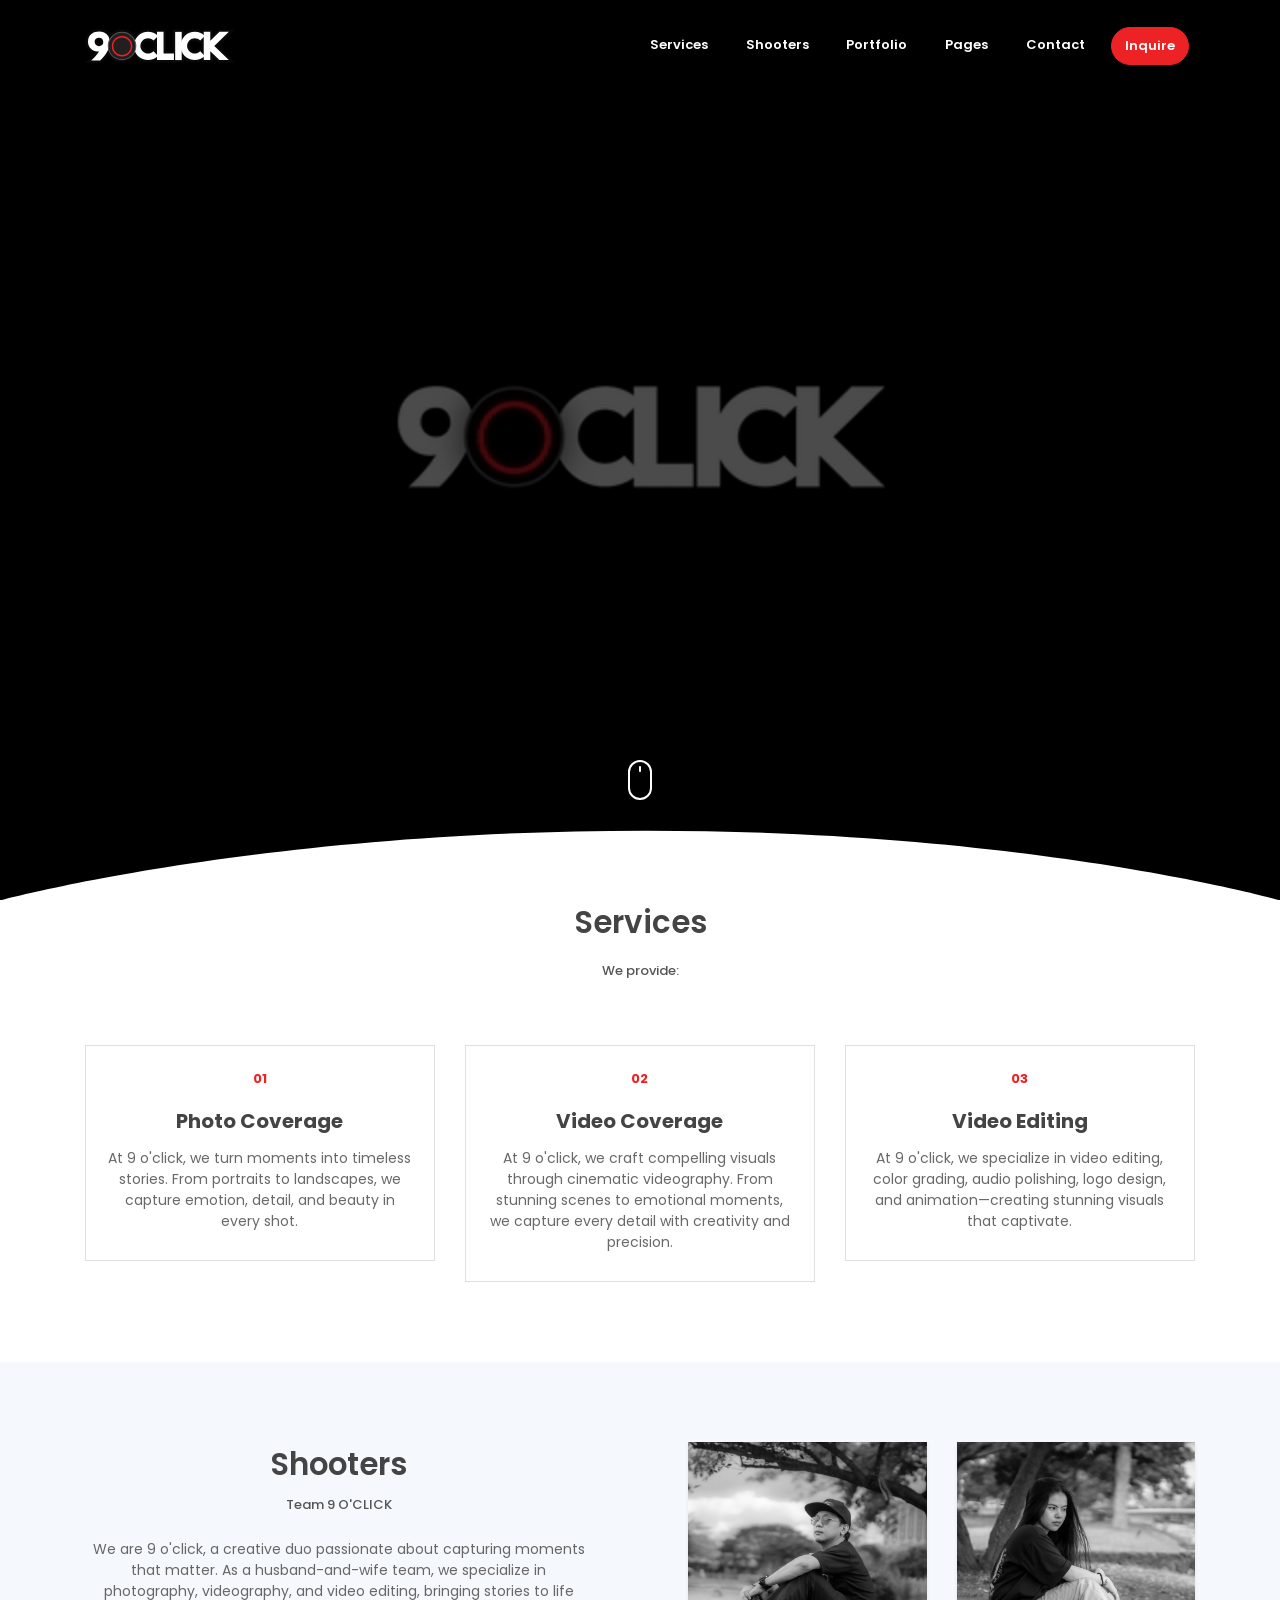
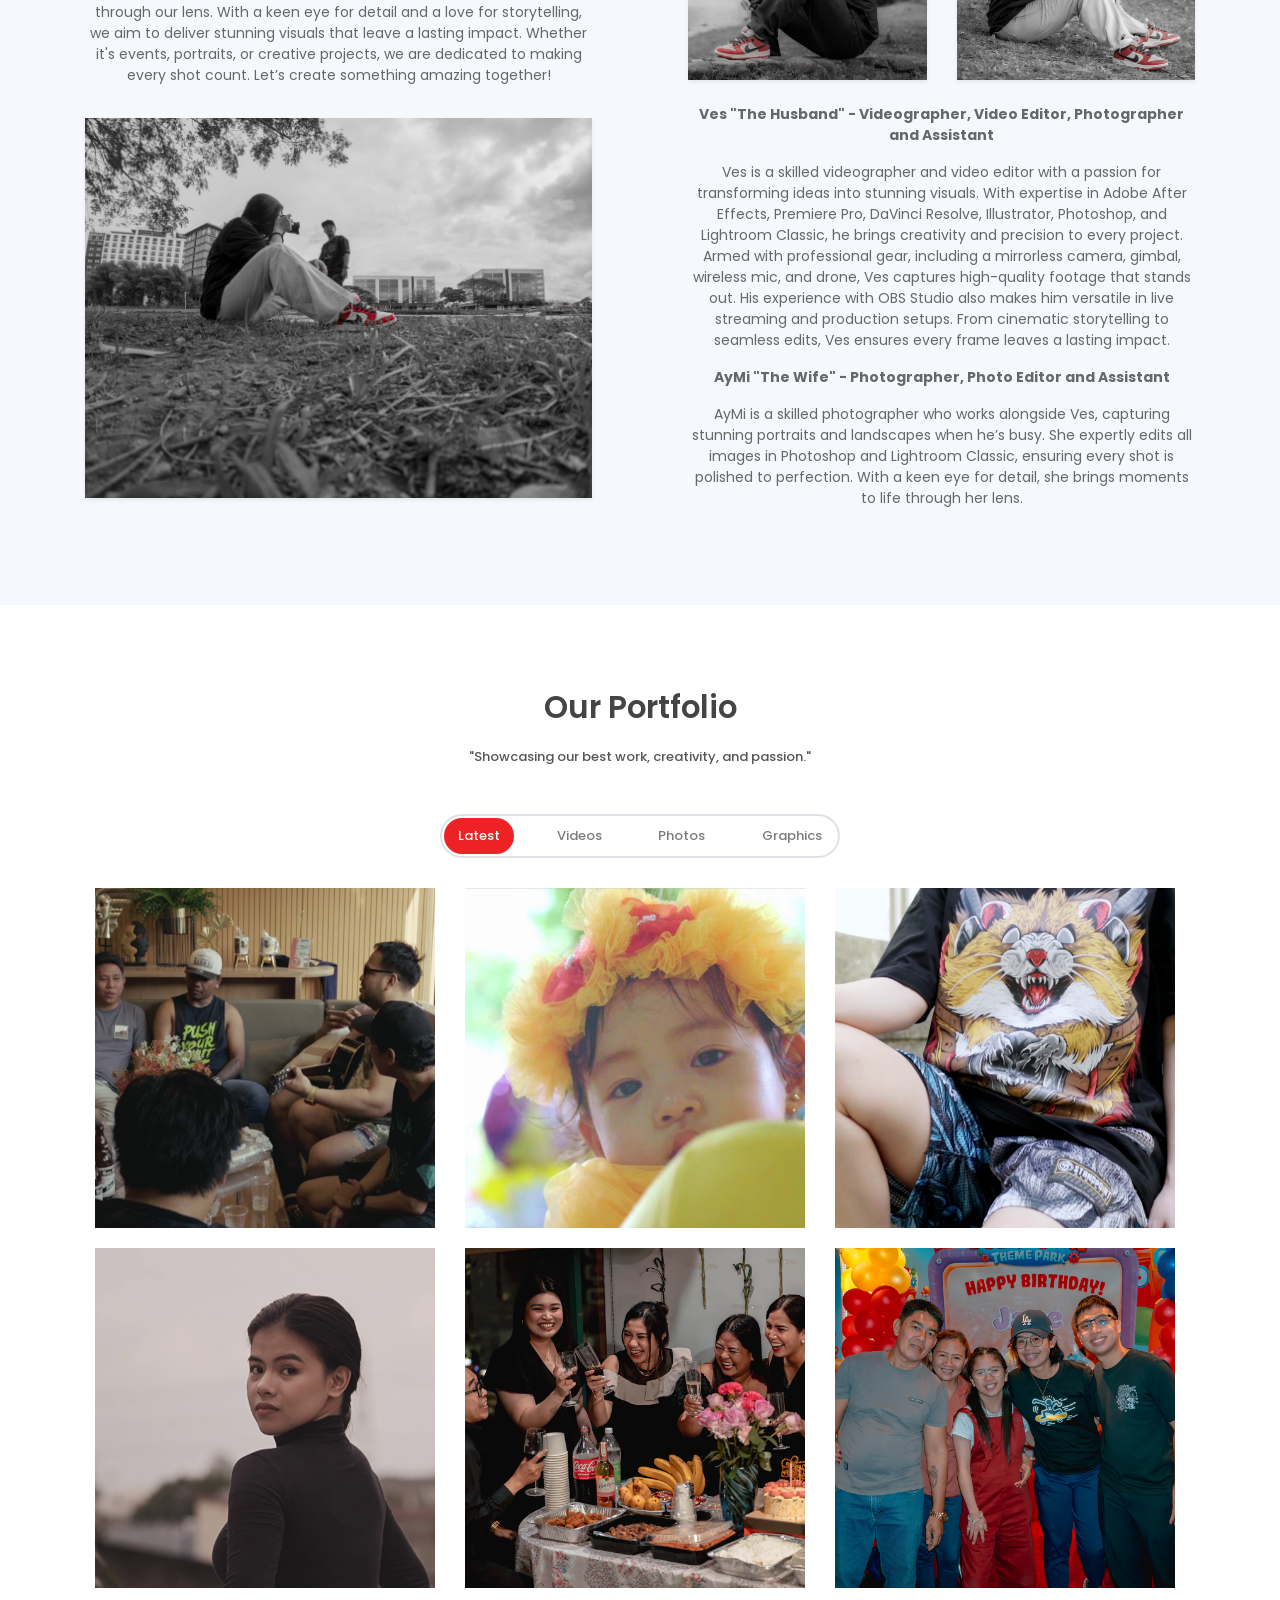
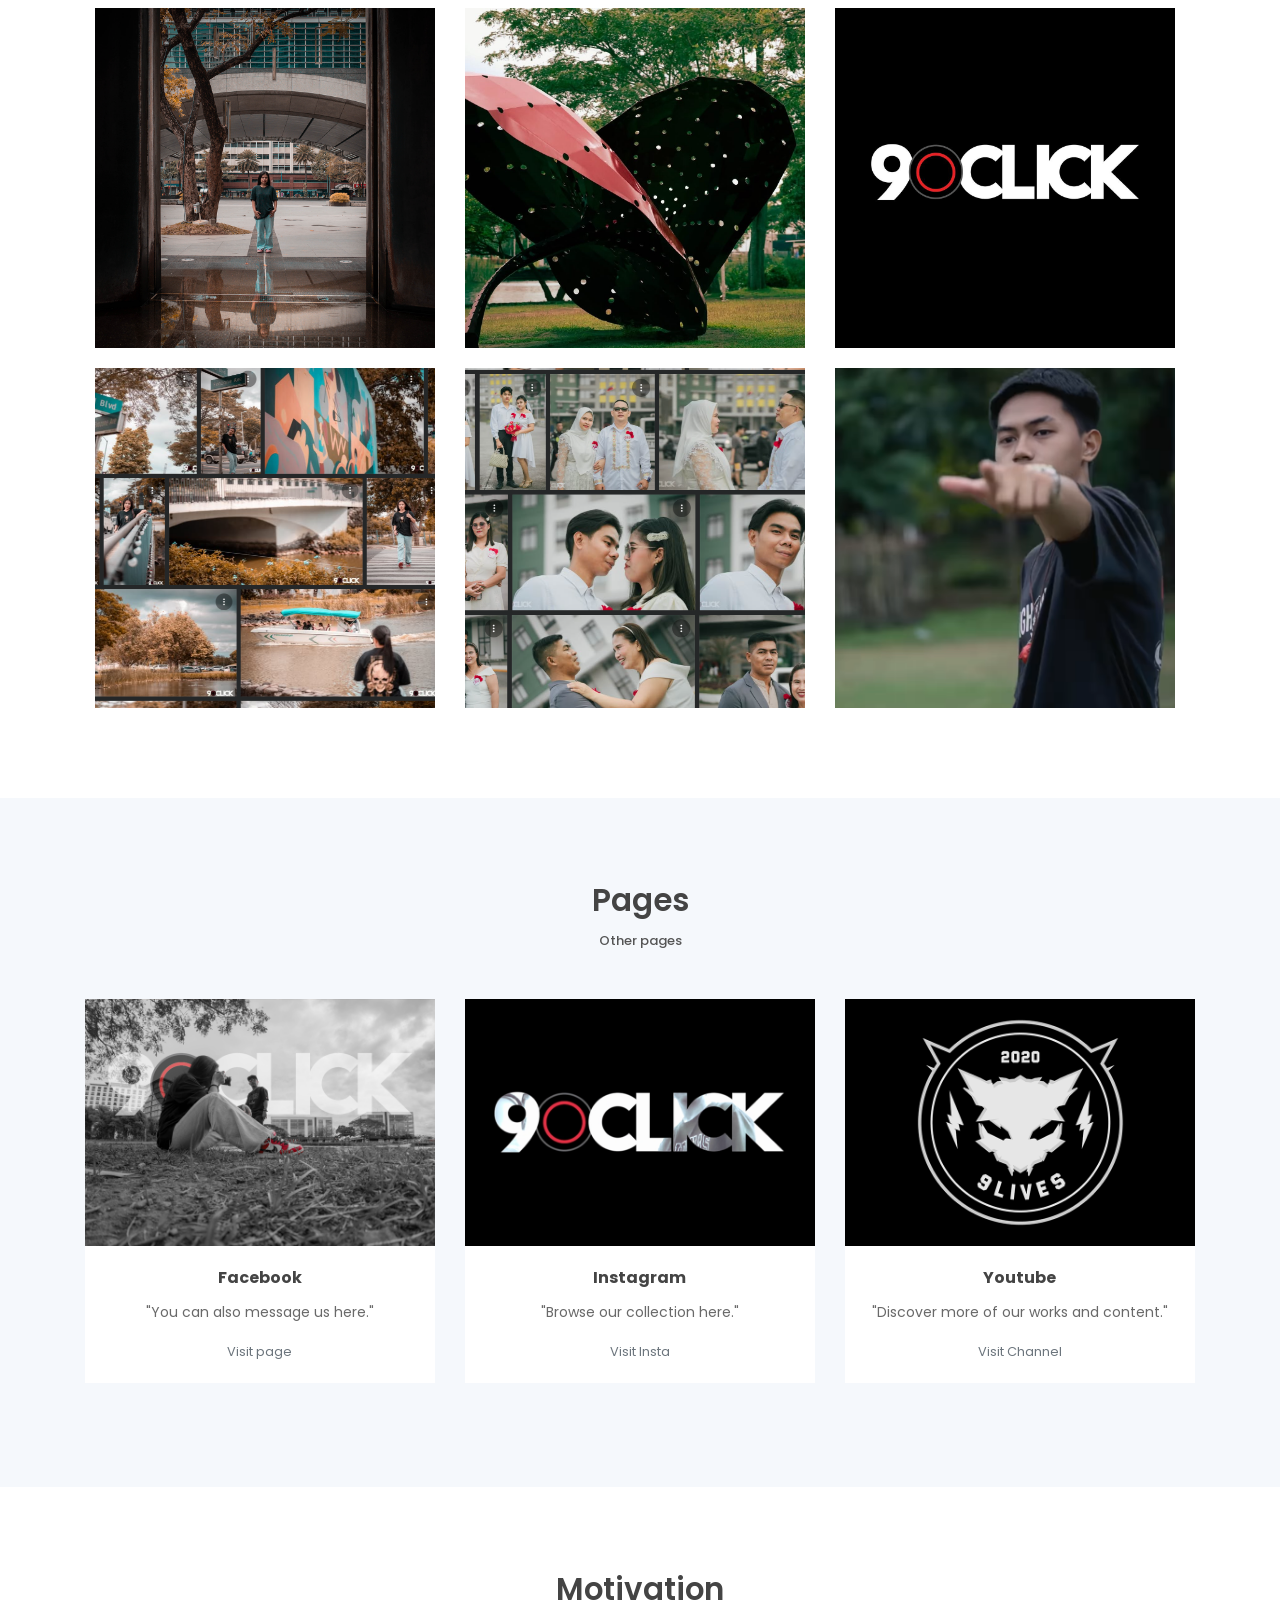
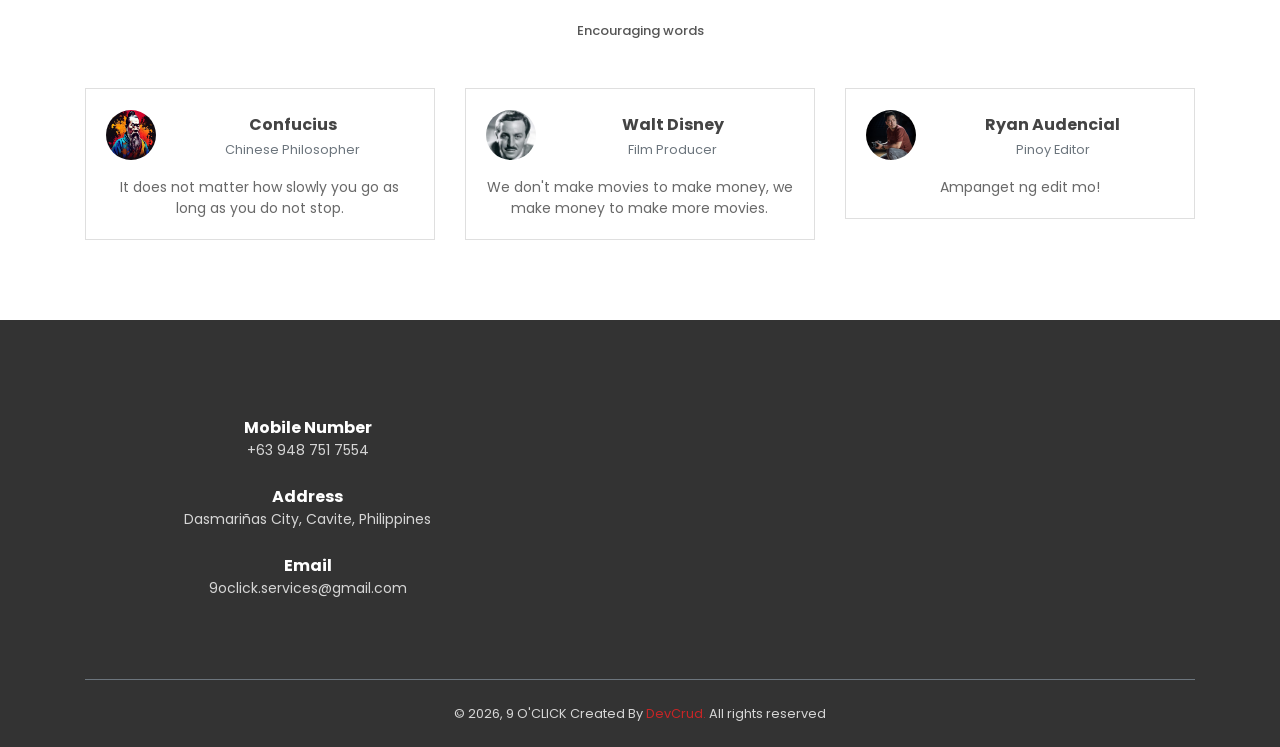
==== commit 5aef5ede: "Update index.html" ====
--- a/index.html
+++ b/index.html
@@ -55,7 +55,7 @@
     <header class="header">
         <div class="overlay">
             <h1 class="subtitle"></h1>
-            <h2>Photography, Videography and Editing Services</h2>  
+            <h2></h2>  
         </div>  
         <div class="shape">
             <svg viewBox="0 0 1500 200">
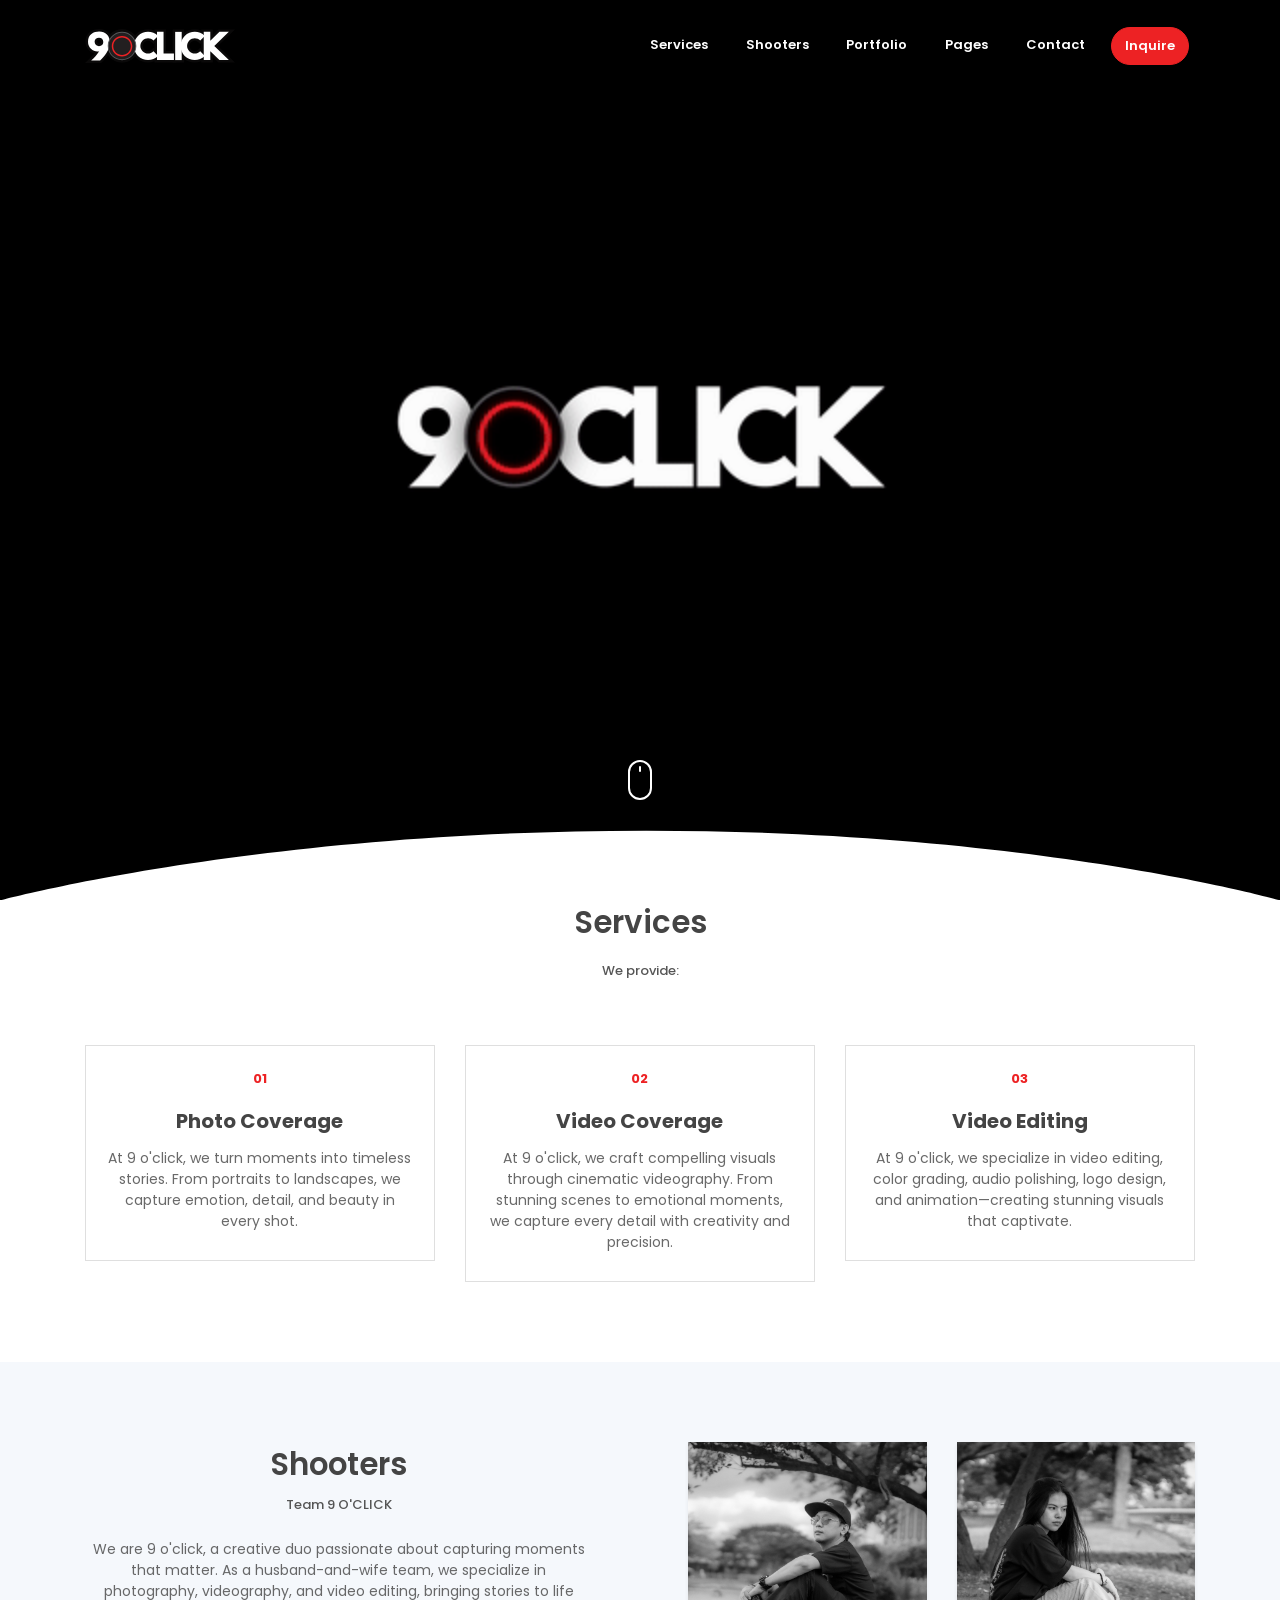
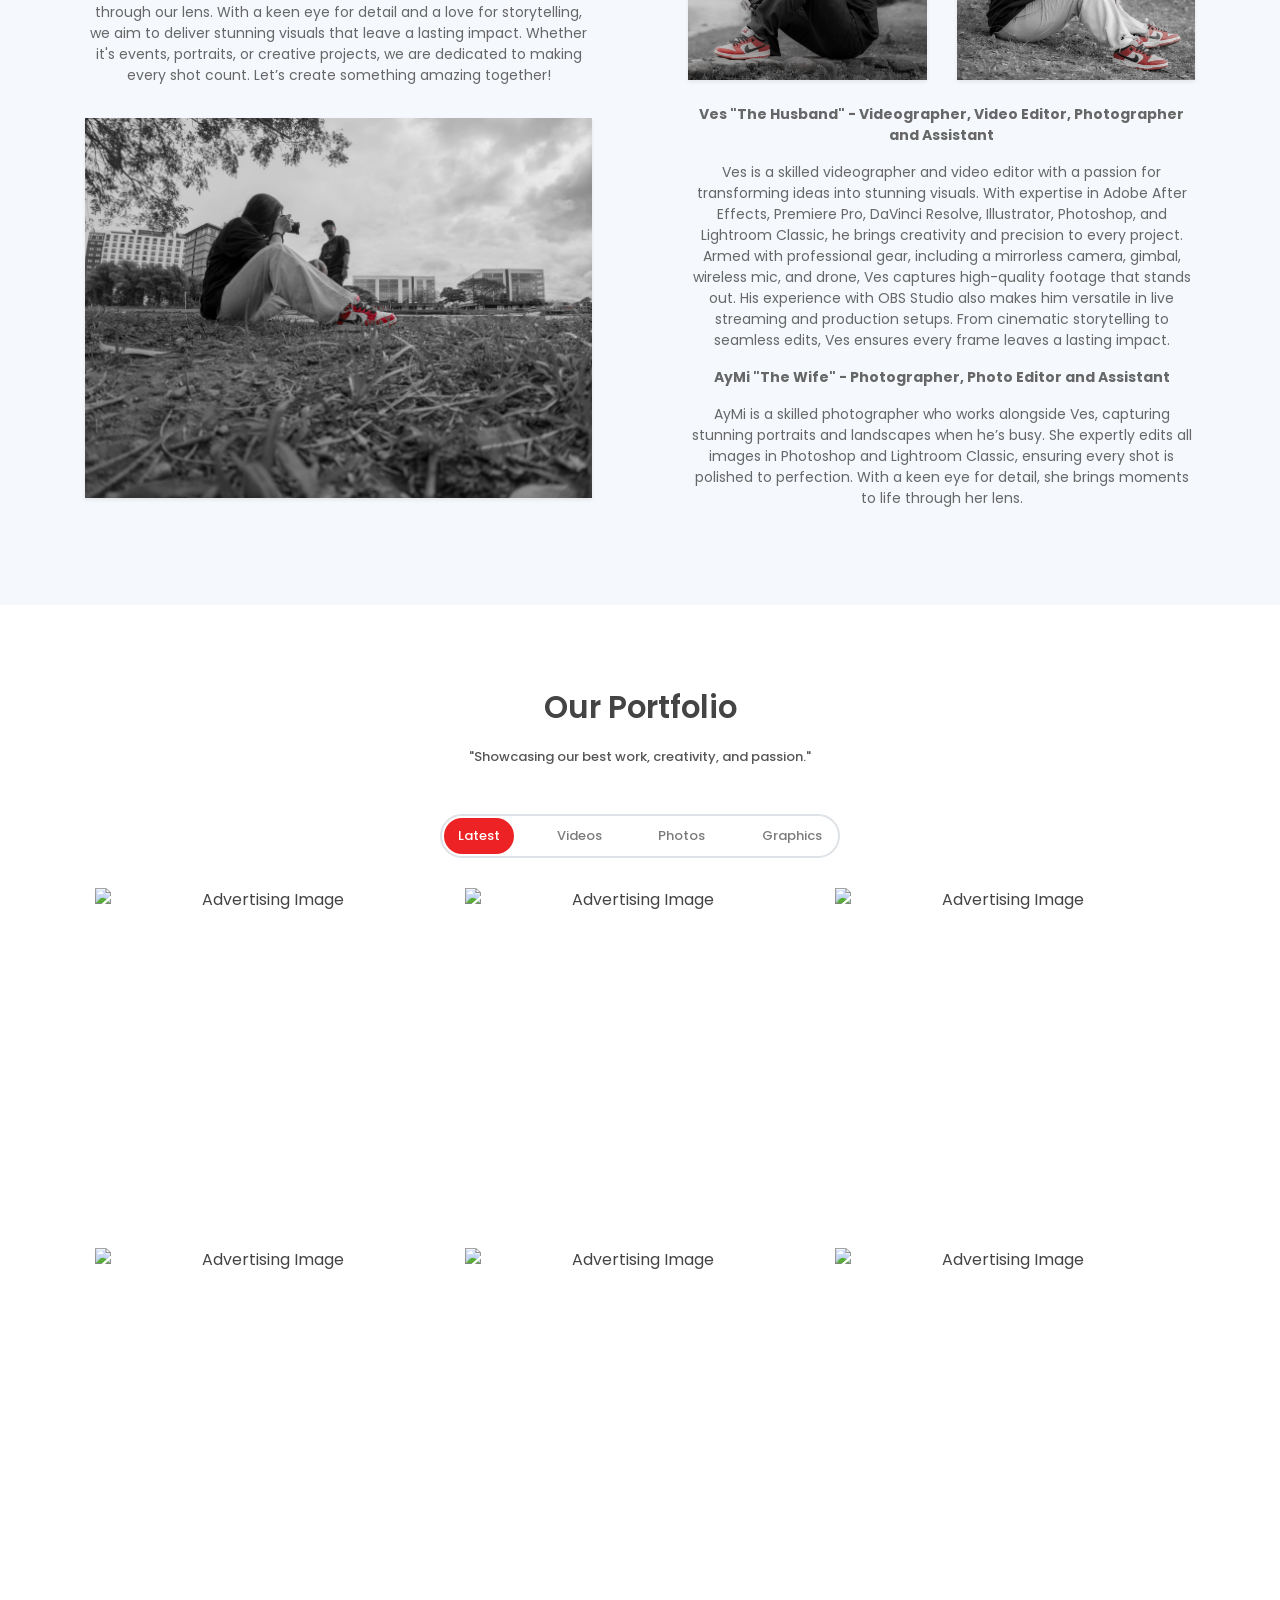
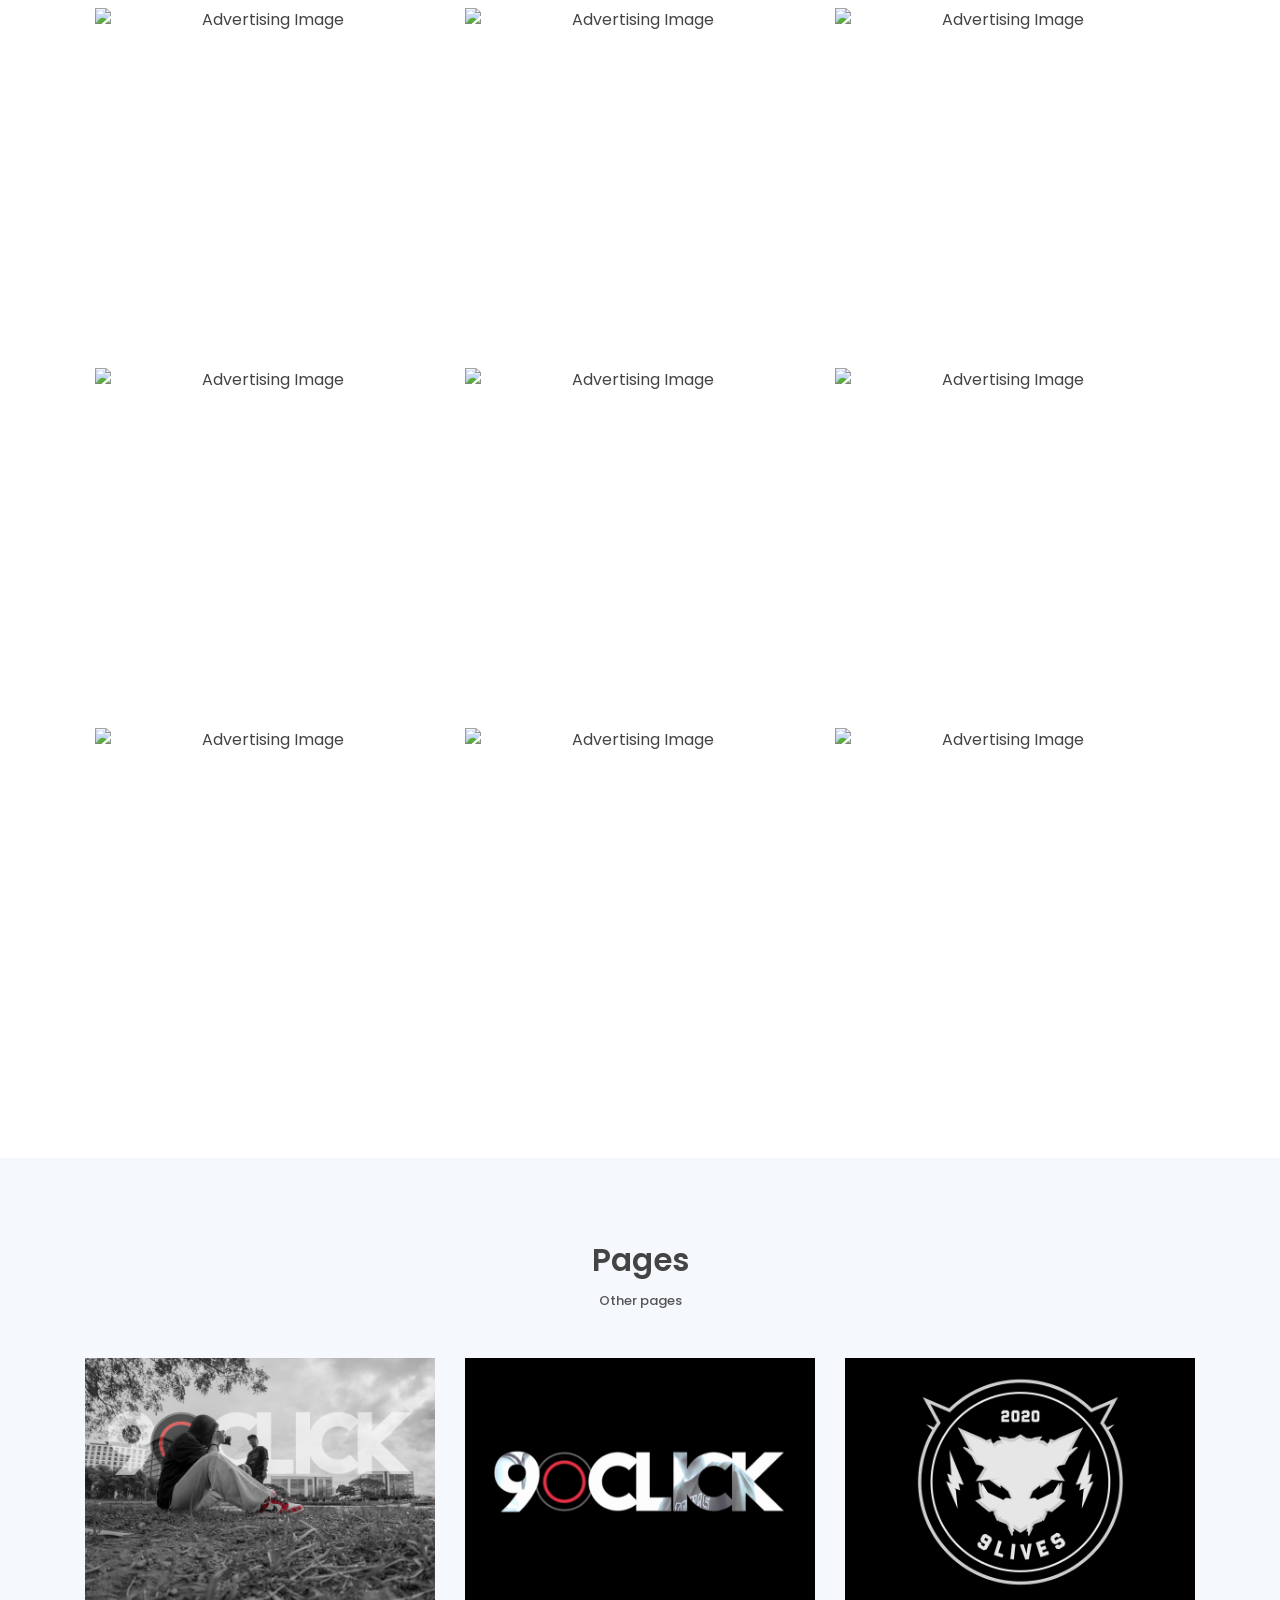
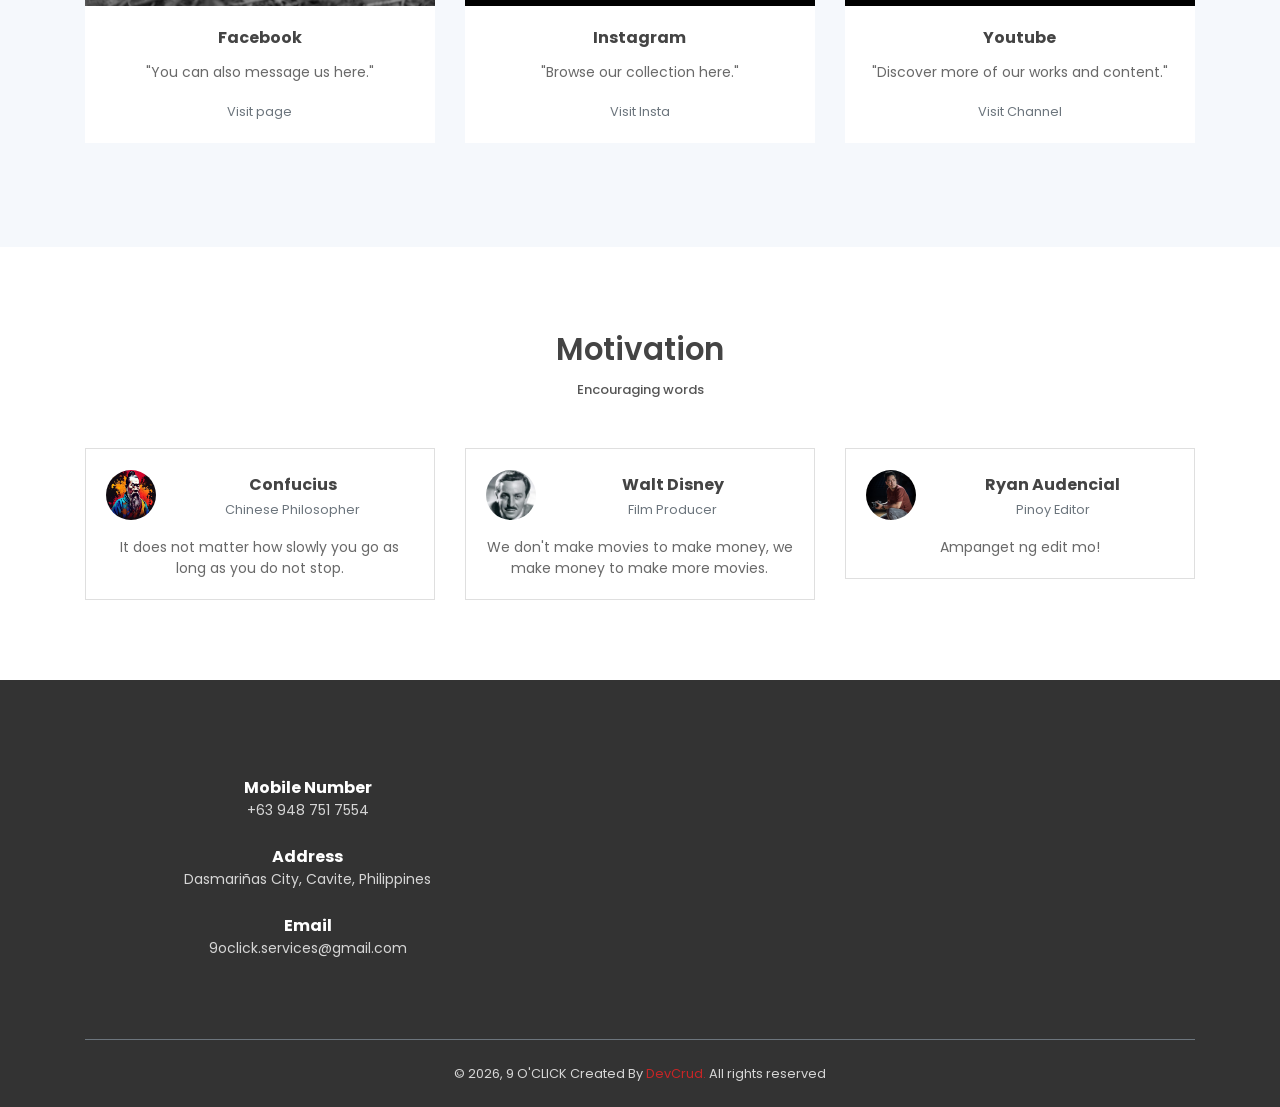
==== commit bc966d1a: "Update index.html" ====
--- a/index.html
+++ b/index.html
@@ -164,7 +164,205 @@
             </div>
             <div class="portfolio-container"> 
 
+
 <div class="col-md-6 col-lg-4 videos new">
+    <div class="portfolio-item">
+        <img src="assets/imgs/chalebjace.png" class="img-fluid" alt="Advertising Image">
+        <div class="content-holder">
+            <div class="text-holder">
+                <h6 class="title">CHALEB JACE</h6>
+                <p class="subtitle">"Welcome to the Christian world, Chaleb Jace!"</p>
+                <a href="https://www.facebook.com/share/v/15zq7Xa4P7/" target="_blank" class="btn btn-primary mt-2">PLAY</a>
+            </div>
+        </div>
+    </div>
+</div>
+
+<div class="col-md-6 col-lg-4 videos new">
+    <div class="portfolio-item">
+        <img src="assets/imgs/carlpia.png" class="img-fluid" alt="Advertising Image">
+        <div class="content-holder">
+            <div class="text-holder">
+                <h6 class="title">CARL AND PIA</h6>
+                <p class="subtitle">"Moments of joy, laughter, and love as Carl turns 7 and Pia turns 5."</p>
+                <a href="https://www.facebook.com/share/v/1AVEYkSUve/" target="_blank" class="btn btn-primary mt-2">PLAY</a>
+            </div>
+        </div>
+    </div>
+</div>
+
+<div class="col-md-6 col-lg-4 videos new">
+    <div class="portfolio-item">
+        <img src="assets/imgs/diwatanature.png" class="img-fluid" alt="Advertising Image">
+        <div class="content-holder">
+            <div class="text-holder">
+                <h6 class="title">DIWATA NATURE RESORT</h6>
+                <p class="subtitle">"Thank you! Vlog"</p>
+                <a href="https://www.facebook.com/share/v/1Gd9fUR75i/" target="_blank" class="btn btn-primary mt-2">PLAY</a>
+            </div>
+        </div>
+    </div>
+</div>
+
+<div class="col-md-6 col-lg-4 videos new">
+    <div class="portfolio-item">
+        <img src="assets/imgs/aalliyah.png" class="img-fluid" alt="Advertising Image">
+        <div class="content-holder">
+            <div class="text-holder">
+                <h6 class="title">AALLIYAH ZOE</h6>
+                <p class="subtitle">"Channeling Rumi’s fearless spirit, Aalliyah Zoe turns 7"</p>
+                <a href="https://www.facebook.com/share/v/1Rwa142zwq/" target="_blank" class="btn btn-primary mt-2">PLAY</a>
+            </div>
+        </div>
+    </div>
+</div>
+
+<div class="col-md-6 col-lg-4 photos new">
+    <div class="portfolio-item">
+        <img src="assets/imgs/adira2nd.png" class="img-fluid" alt="Advertising Image">
+        <div class="content-holder">
+            <div class="text-holder">
+                <h6 class="title">ADIRA'S 2ND</h6>
+                <p class="subtitle">"Adira’s 2nd Birthday Celebration"</p>
+                <a href="https://www.facebook.com/share/p/1NrdjcMcnH/" target="_blank" class="btn btn-primary mt-2">VIEW ALBUM</a>
+            </div>
+        </div>
+    </div>
+</div>
+
+<div class="col-md-6 col-lg-4 videos new">
+    <div class="portfolio-item">
+        <img src="assets/imgs/maranaowed.png" class="img-fluid" alt="Advertising Image">
+        <div class="content-holder">
+            <div class="text-holder">
+                <h6 class="title">NATIVE MARANAO WEDDING</h6>
+                <p class="subtitle">"The wedding of Datu Al-Ukhaily and Bae Norhaifa"</p>
+                <a href="https://www.facebook.com/share/v/1DGJ5HagkC/" target="_blank" class="btn btn-primary mt-2">PLAY</a>
+            </div>
+        </div>
+    </div>
+</div>
+
+<div class="col-md-6 col-lg-4 photos new">
+    <div class="portfolio-item">
+        <img src="assets/imgs/lunaarabella.png" class="img-fluid" alt="Advertising Image">
+        <div class="content-holder">
+            <div class="text-holder">
+                <h6 class="title">LUNA ARABELLA</h6>
+                <p class="subtitle">"Luna's turning 4"</p>
+                <a href="https://www.facebook.com/share/p/1Ew9F1rP1f/" target="_blank" class="btn btn-primary mt-2">VIEW ALBUM</a>
+            </div>
+        </div>
+    </div>
+</div>
+
+<div class="col-md-6 col-lg-4 videos new">
+    <div class="portfolio-item">
+        <img src="assets/imgs/jmma.png" class="img-fluid" alt="Advertising Image">
+        <div class="content-holder">
+            <div class="text-holder">
+                <h6 class="title">JM & MAY ANN WEDDING</h6>
+                <p class="subtitle">"From 'Yes' to 'I Do' – JM & May Ann's love story."</p>
+                <a href="https://www.facebook.com/share/v/17VrA4TKJa/" target="_blank" class="btn btn-primary mt-2">PLAY</a>
+            </div>
+        </div>
+    </div>
+</div>
+
+<div class="col-md-6 col-lg-4 videos new">
+    <div class="portfolio-item">
+        <img src="assets/imgs/yrianna.png" class="img-fluid" alt="Advertising Image">
+        <div class="content-holder">
+            <div class="text-holder">
+                <h6 class="title">YRIANNA</h6>
+                <p class="subtitle">"Yrianna’s pre-debut video highlights - a portrait of modern sophistication."</p>
+                <a href="https://www.facebook.com/share/v/1KJiL9ag4R/" target="_blank" class="btn btn-primary mt-2">PLAY</a>
+            </div>
+        </div>
+    </div>
+</div>
+
+<div class="col-md-6 col-lg-4 photos new">
+    <div class="portfolio-item">
+        <img src="assets/imgs/octaviano.png" class="img-fluid" alt="Advertising Image">
+        <div class="content-holder">
+            <div class="text-holder">
+                <h6 class="title">CASA OCTAVIANO</h6>
+                <p class="subtitle">"Grand Opening"</p>
+                <a href="https://www.facebook.com/share/p/14V8vhVZ1tG/" target="_blank" class="btn btn-primary mt-2">VIEW ALBUM</a>
+            </div>
+        </div>
+    </div>
+</div>
+
+<div class="col-md-6 col-lg-4 videos new">
+    <div class="portfolio-item">
+        <img src="assets/imgs/babyzoey.png" class="img-fluid" alt="Advertising Image">
+        <div class="content-holder">
+            <div class="text-holder">
+                <h6 class="title">BABY ZOEY</h6>
+                <p class="subtitle">"From holy water to birthday cake, Zoey’s first big celebration was pure magic."</p>
+                <a href="https://www.facebook.com/share/v/1CZFPyohAh/" target="_blank" class="btn btn-primary mt-2">PLAY</a>
+            </div>
+        </div>
+    </div>
+</div>
+
+<div class="col-md-6 col-lg-4 photos new">
+    <div class="portfolio-item">
+        <img src="assets/imgs/eunoia.png" class="img-fluid" alt="Advertising Image">
+        <div class="content-holder">
+            <div class="text-holder">
+                <h6 class="title">EUNOIA</h6>
+                <p class="subtitle">"2nd Birthday"</p>
+                <a href="https://www.facebook.com/share/p/1HR6NZcVNp/" target="_blank" class="btn btn-primary mt-2">VIEW ALBUM</a>
+            </div>
+        </div>
+    </div>
+</div>
+
+<div class="col-md-6 col-lg-4 photos new">
+    <div class="portfolio-item">
+        <img src="assets/imgs/reynaelena.png" class="img-fluid" alt="Advertising Image">
+        <div class="content-holder">
+            <div class="text-holder">
+                <h6 class="title">SANTACRUZAN</h6>
+                <p class="subtitle">"SAGALA 2025"</p>
+                <a href="https://www.facebook.com/share/p/1BhcSn8cPv/" target="_blank" class="btn btn-primary mt-2">VIEW ALBUM</a>
+            </div>
+        </div>
+    </div>
+</div>
+
+<div class="col-md-6 col-lg-4 photos new">
+    <div class="portfolio-item">
+        <img src="assets/imgs/kyah.png" class="img-fluid" alt="Advertising Image">
+        <div class="content-holder">
+            <div class="text-holder">
+                <h6 class="title">NIGHT GIG</h6>
+                <p class="subtitle">"KYAH from DASMA"</p>
+                <a href="https://www.facebook.com/share/p/1G6gLideBk/" target="_blank" class="btn btn-primary mt-2">VIEW ALBUM</a>
+            </div>
+        </div>
+    </div>
+</div>
+
+<div class="col-md-6 col-lg-4 photos new">
+    <div class="portfolio-item">
+        <img src="assets/imgs/ella11.png" class="img-fluid" alt="Advertising Image">
+        <div class="content-holder">
+            <div class="text-holder">
+                <h6 class="title">BIRTHDAY</h6>
+                <p class="subtitle">"ARIELLA TURNING 11"</p>
+                <a href="https://www.facebook.com/share/p/1CriKkVLSA/" target="_blank" class="btn btn-primary mt-2">VIEW ALBUM</a>
+            </div>
+        </div>
+    </div>
+</div>
+
+
+
+<div class="col-md-6 col-lg-4 videos">
     <div class="portfolio-item">
         <img src="assets/imgs/pnvj.jpg" class="img-fluid" alt="Advertising Image">
         <div class="content-holder">
@@ -177,7 +375,7 @@
     </div>
 </div>
 		    
-<div class="col-md-6 col-lg-4 videos new">
+<div class="col-md-6 col-lg-4 videos">
     <div class="portfolio-item">
         <img src="assets/imgs/maxpein1.jpg" class="img-fluid" alt="Advertising Image">
         <div class="content-holder">
@@ -191,7 +389,7 @@
 </div>               
 		    
                 
-<div class="col-md-6 col-lg-4 videos new">
+<div class="col-md-6 col-lg-4 videos">
     <div class="portfolio-item">
         <img src="assets/imgs/standpoint1.jpg" class="img-fluid" alt="Advertising Image">
         <div class="content-holder">
@@ -205,7 +403,7 @@
 </div>               
           
 
-<div class="col-md-6 col-lg-4 videos new">
+<div class="col-md-6 col-lg-4 videos">
     <div class="portfolio-item">
         <img src="assets/imgs/luther-cover.jpg" class="img-fluid" alt="Advertising Image">
         <div class="content-holder">
@@ -218,7 +416,7 @@
     </div>
 </div>
 
-<div class="col-md-6 col-lg-4 photos new">
+<div class="col-md-6 col-lg-4 photos">
     <div class="portfolio-item">
         <img src="assets/imgs/irenebday.jpg" class="img-fluid" alt="Advertising Image">
         <div class="content-holder">
@@ -231,7 +429,7 @@
     </div>
 </div>
 		    
-<div class="col-md-6 col-lg-4 photos new">
+<div class="col-md-6 col-lg-4 photos">
     <div class="portfolio-item">
         <img src="assets/imgs/janebday030425.jpg" class="img-fluid" alt="Advertising Image">
         <div class="content-holder">
@@ -244,7 +442,7 @@
     </div>
 </div>
 
-<div class="col-md-6 col-lg-4 photos new">
+<div class="col-md-6 col-lg-4 photos">
     <div class="portfolio-item">
         <img src="assets/imgs/otherside.jpg" class="img-fluid" alt="Advertising Image">
         <div class="content-holder">
@@ -257,7 +455,7 @@
     </div>
 </div>		    
 		    
-<div class="col-md-6 col-lg-4 photos new">
+<div class="col-md-6 col-lg-4 photos">
     <div class="portfolio-item">
         <img src="assets/imgs/nuvali-flower.jpg" class="img-fluid" alt="Advertising Image">
         <div class="content-holder">
@@ -271,7 +469,7 @@
 </div>
                 
                 
-<div class="col-md-6 col-lg-4 web new">
+<div class="col-md-6 col-lg-4 web">
     <div class="portfolio-item">
         <img src="assets/imgs/logo.jpg" class="img-fluid" alt="Advertising Image">
         <div class="content-holder">
@@ -284,7 +482,7 @@
     </div>
 </div>                 
                 
-<div class="col-md-6 col-lg-4 photos new">
+<div class="col-md-6 col-lg-4 photos">
     <div class="portfolio-item">
         <img src="assets/imgs/nuvaliblkgold.jpg" class="img-fluid" alt="Advertising Image">
         <div class="content-holder">
@@ -362,7 +560,7 @@
     </div>
 </div>
 
-<div class="col-md-6 col-lg-4 photos new">
+<div class="col-md-6 col-lg-4 photos">
     <div class="portfolio-item">
         <img src="assets/imgs/masswedd.jpg" class="img-fluid" alt="Advertising Image">
         <div class="content-holder">
@@ -375,7 +573,7 @@
     </div>
 </div>
 
-<div class="col-md-6 col-lg-4 videos new">
+<div class="col-md-6 col-lg-4 videos">
     <div class="portfolio-item">
         <img src="assets/imgs/circles.jpg" class="img-fluid" alt="Advertising Image">
         <div class="content-holder">
@@ -543,3 +741,4 @@
 
 </body>
 </html>
+
--- a/assets/css/leadmark.css
+++ b/assets/css/leadmark.css
@@ -11434,7 +11434,7 @@
   top: 0;
   width: 100%;
   height: 100%;
-  background: rgba(0, 0, 0, 0.7);
+  background: rgba(0, 0, 0, 0);
   color: #fff;
   display: -webkit-box;
   display: -ms-flexbox;
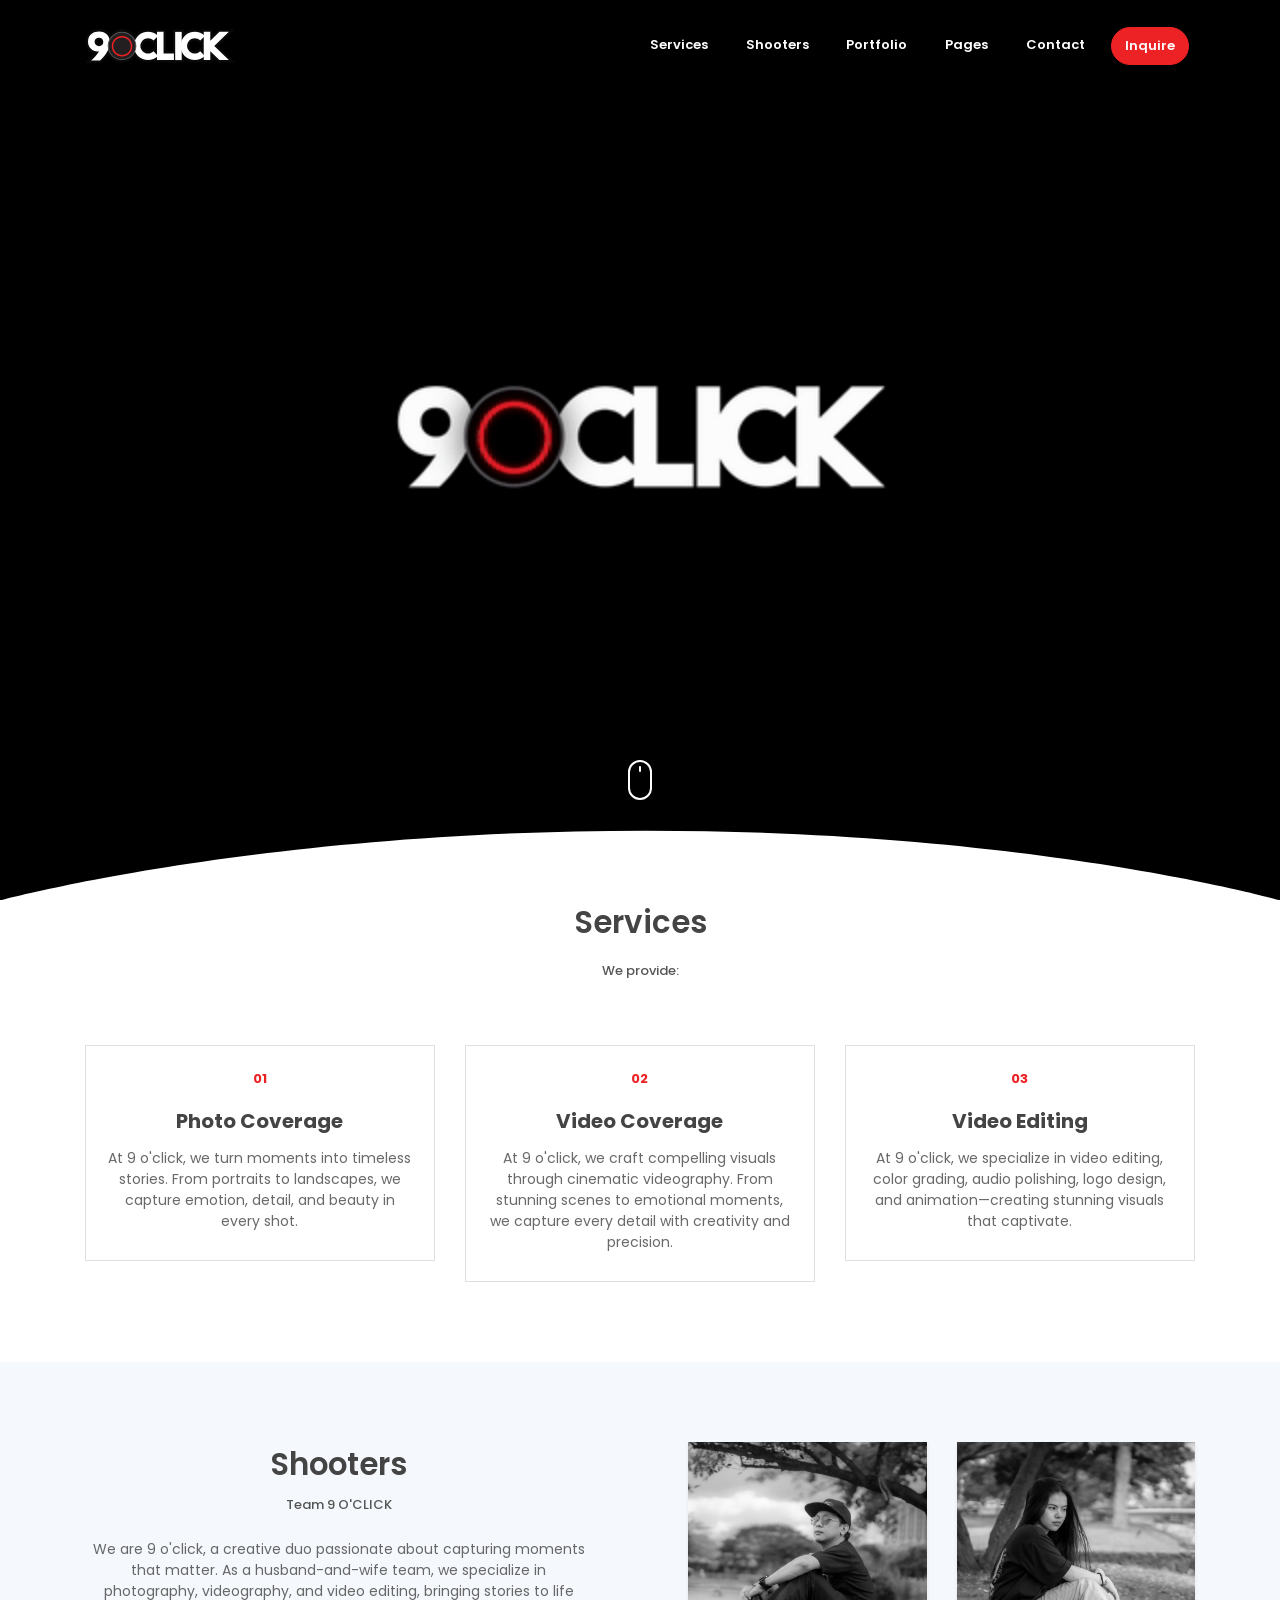
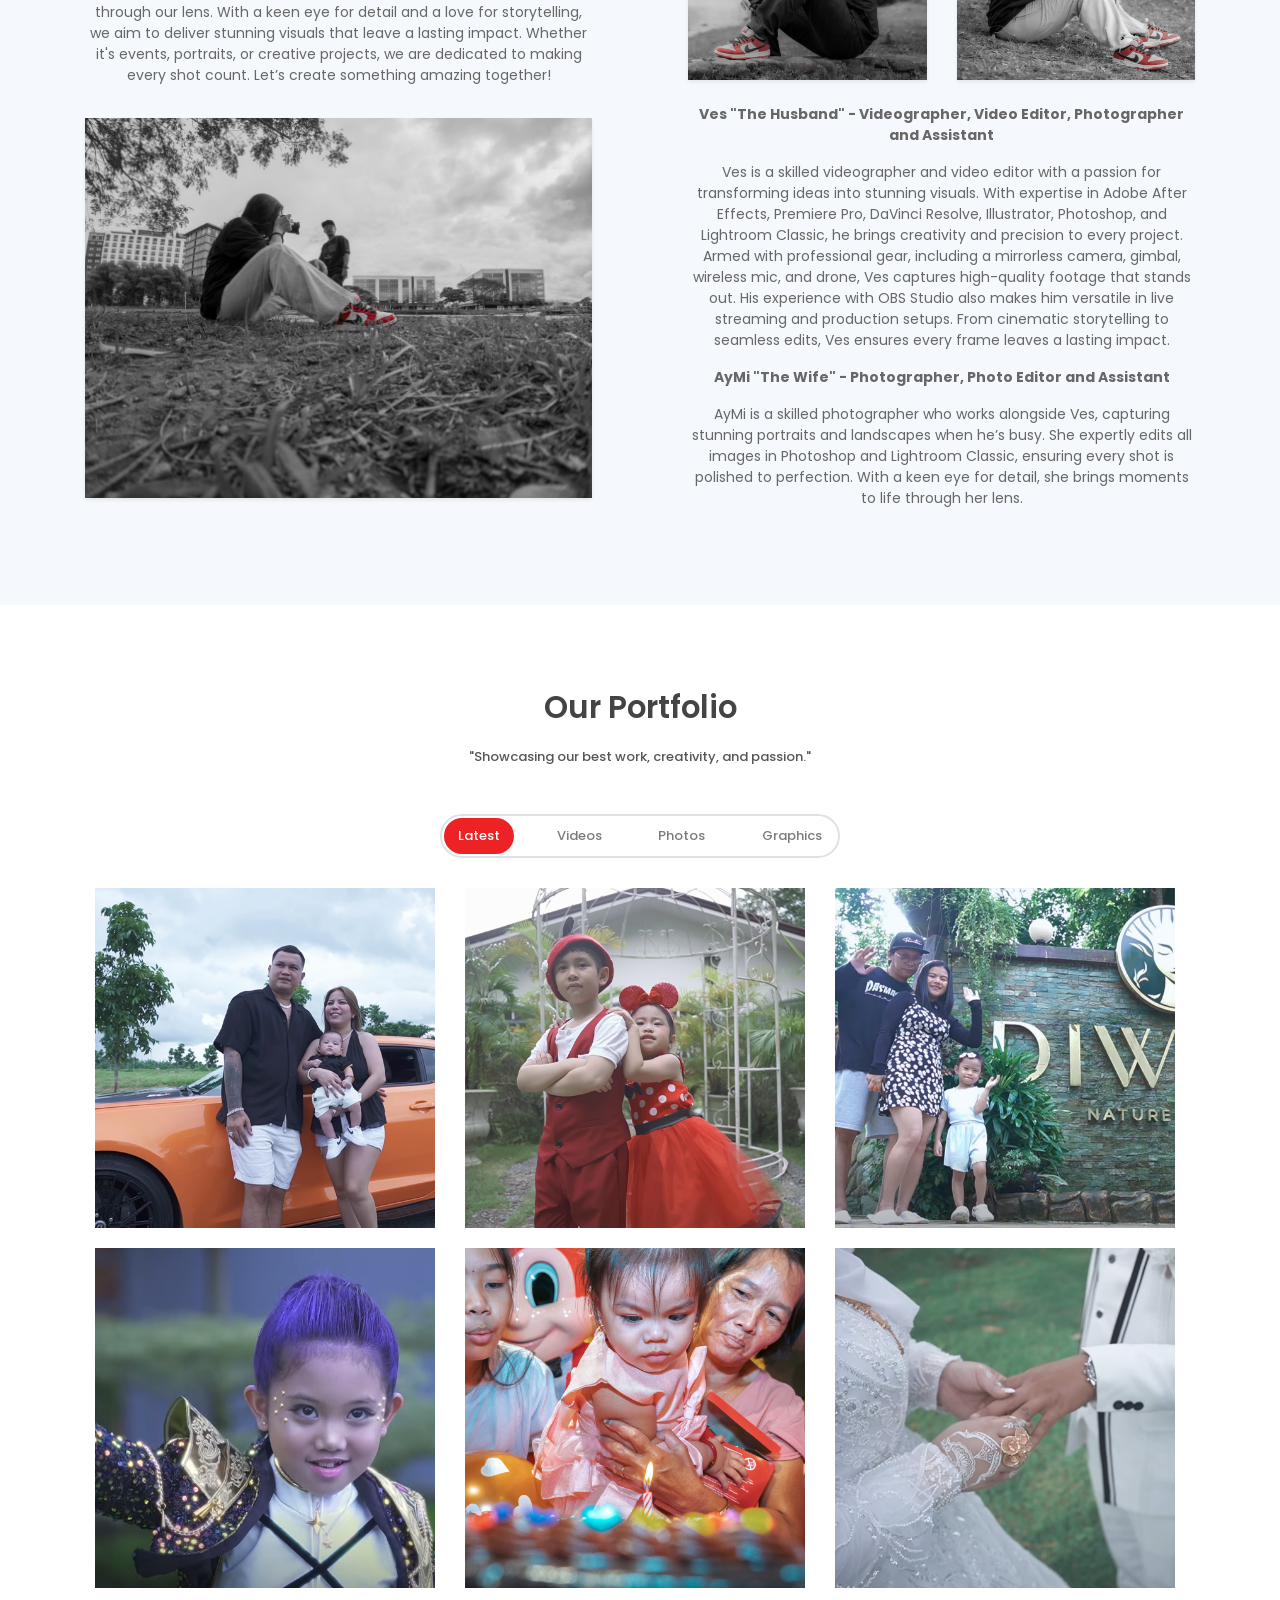
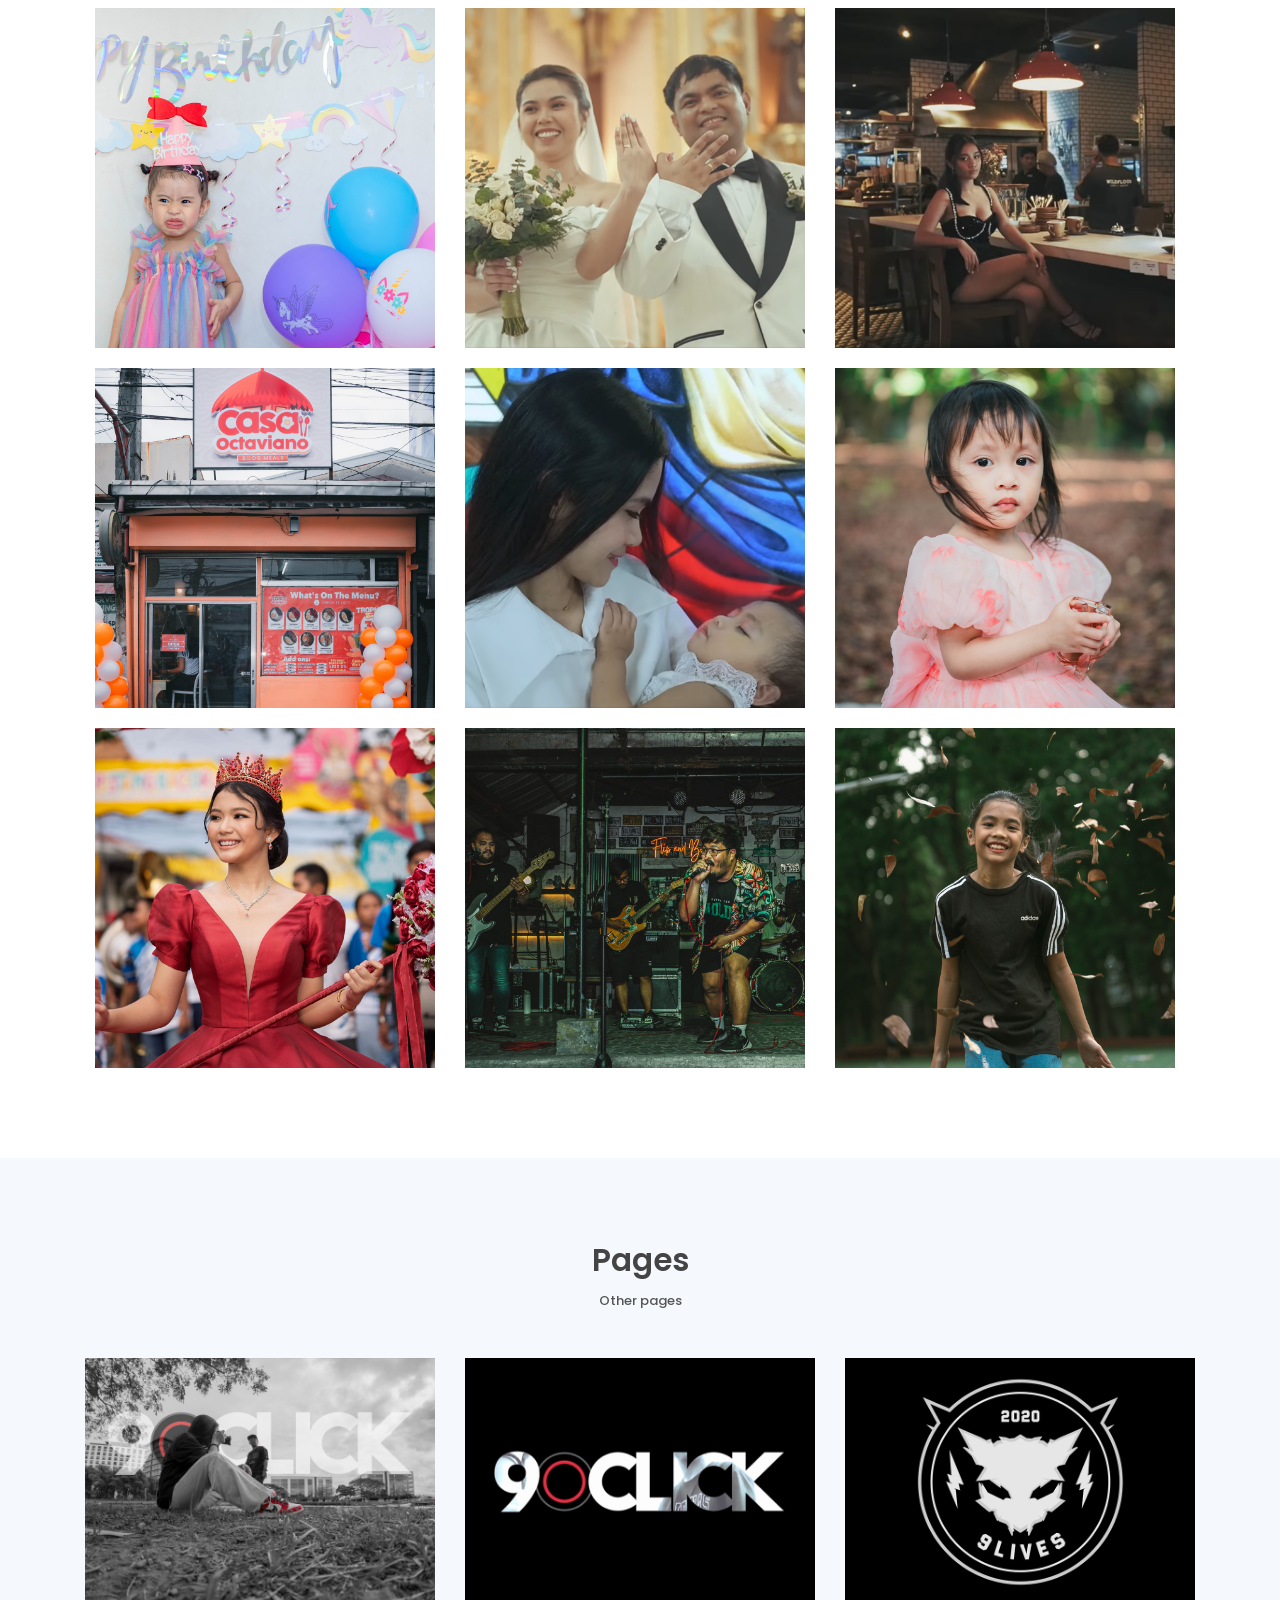
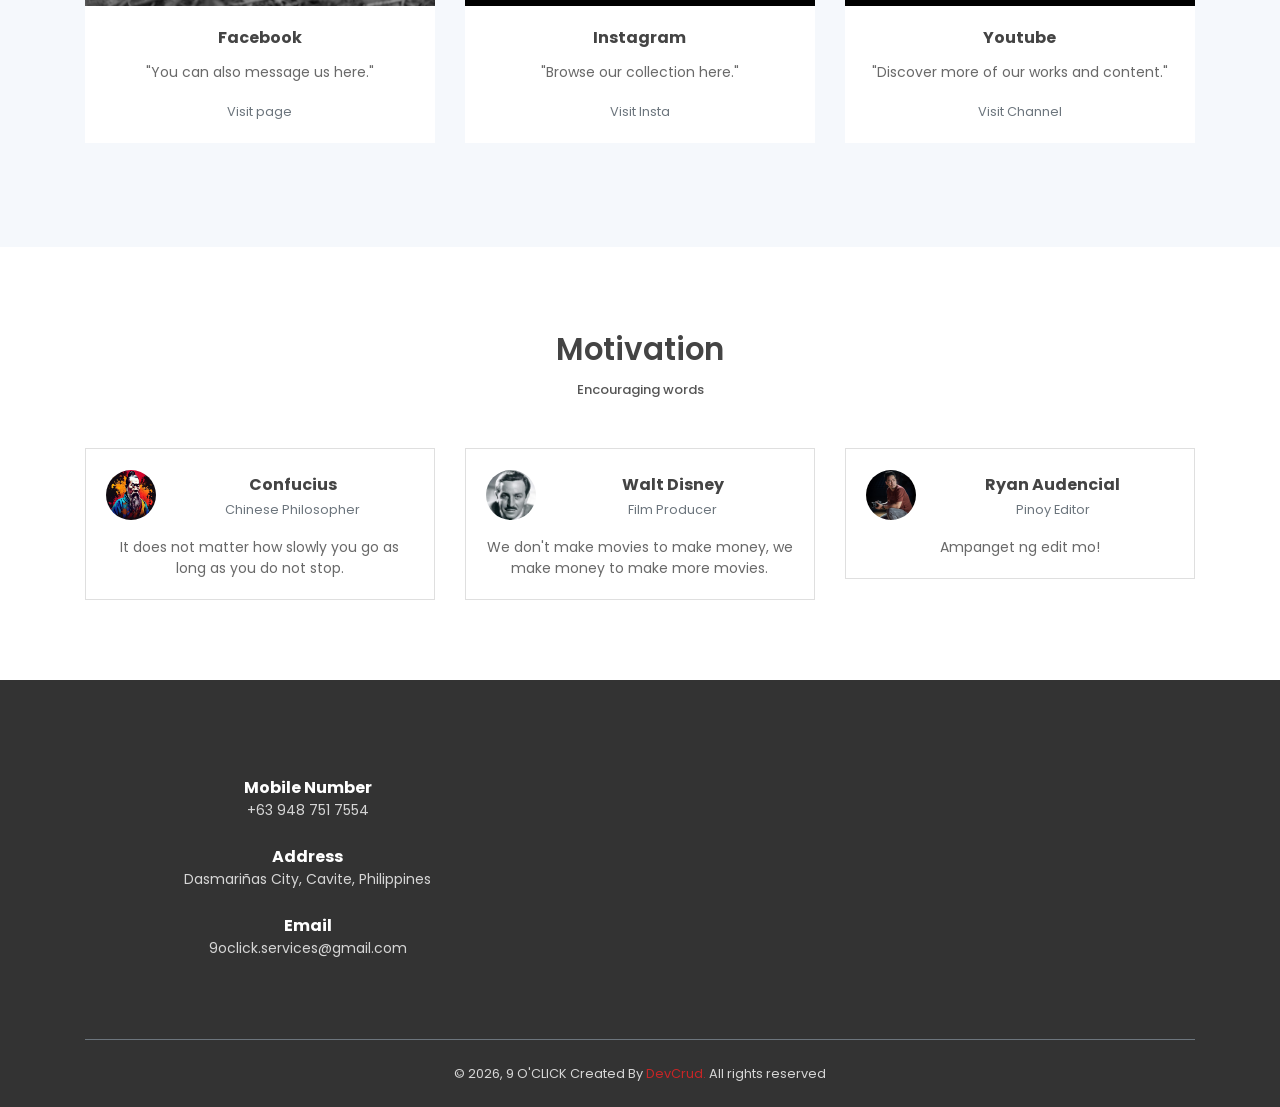
==== commit 48ed665f: "Update index.html" ====
--- a/index.html
+++ b/index.html
@@ -336,7 +336,7 @@
 
 <div class="col-md-6 col-lg-4 photos new">
     <div class="portfolio-item">
-        <img src="assets/imgs/kyah.png" class="img-fluid" alt="Advertising Image">
+        <img src="assets/imgs/kyahph.png" class="img-fluid" alt="Advertising Image">
         <div class="content-holder">
             <div class="text-holder">
                 <h6 class="title">NIGHT GIG</h6>
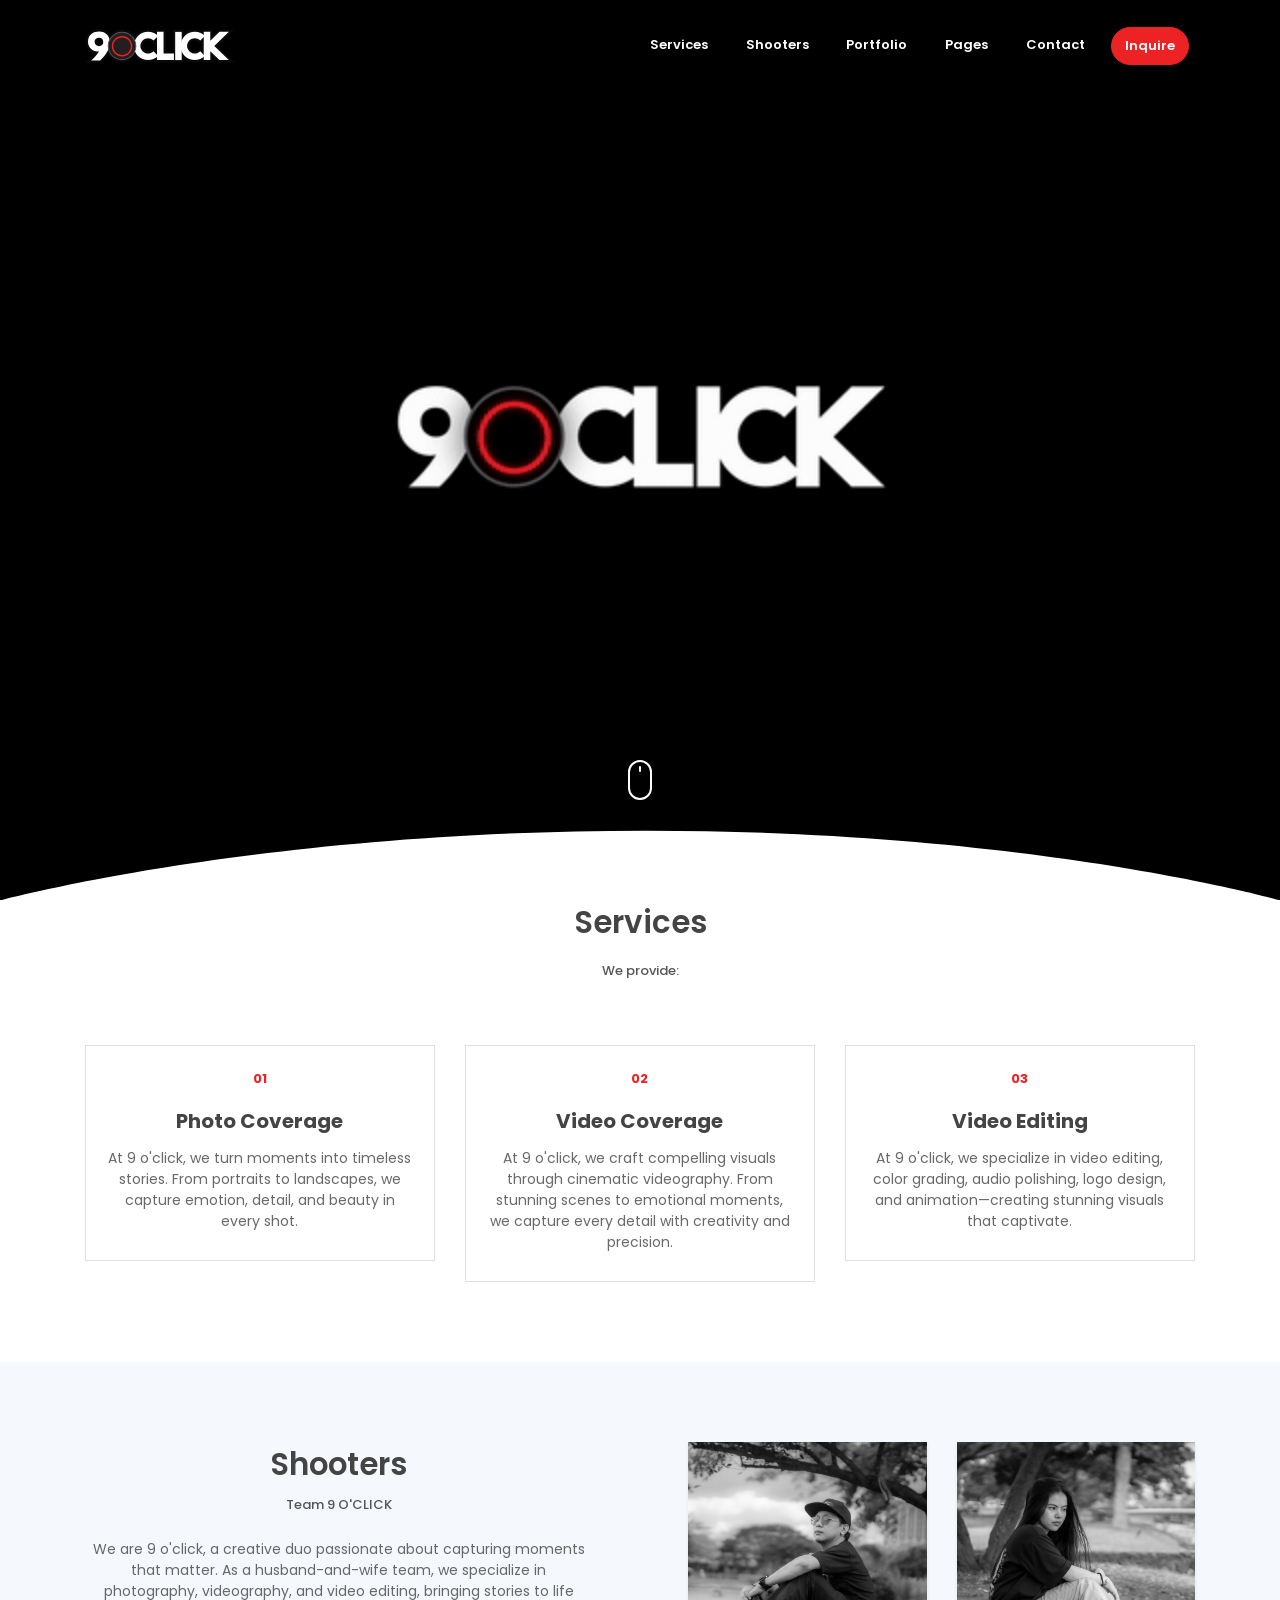
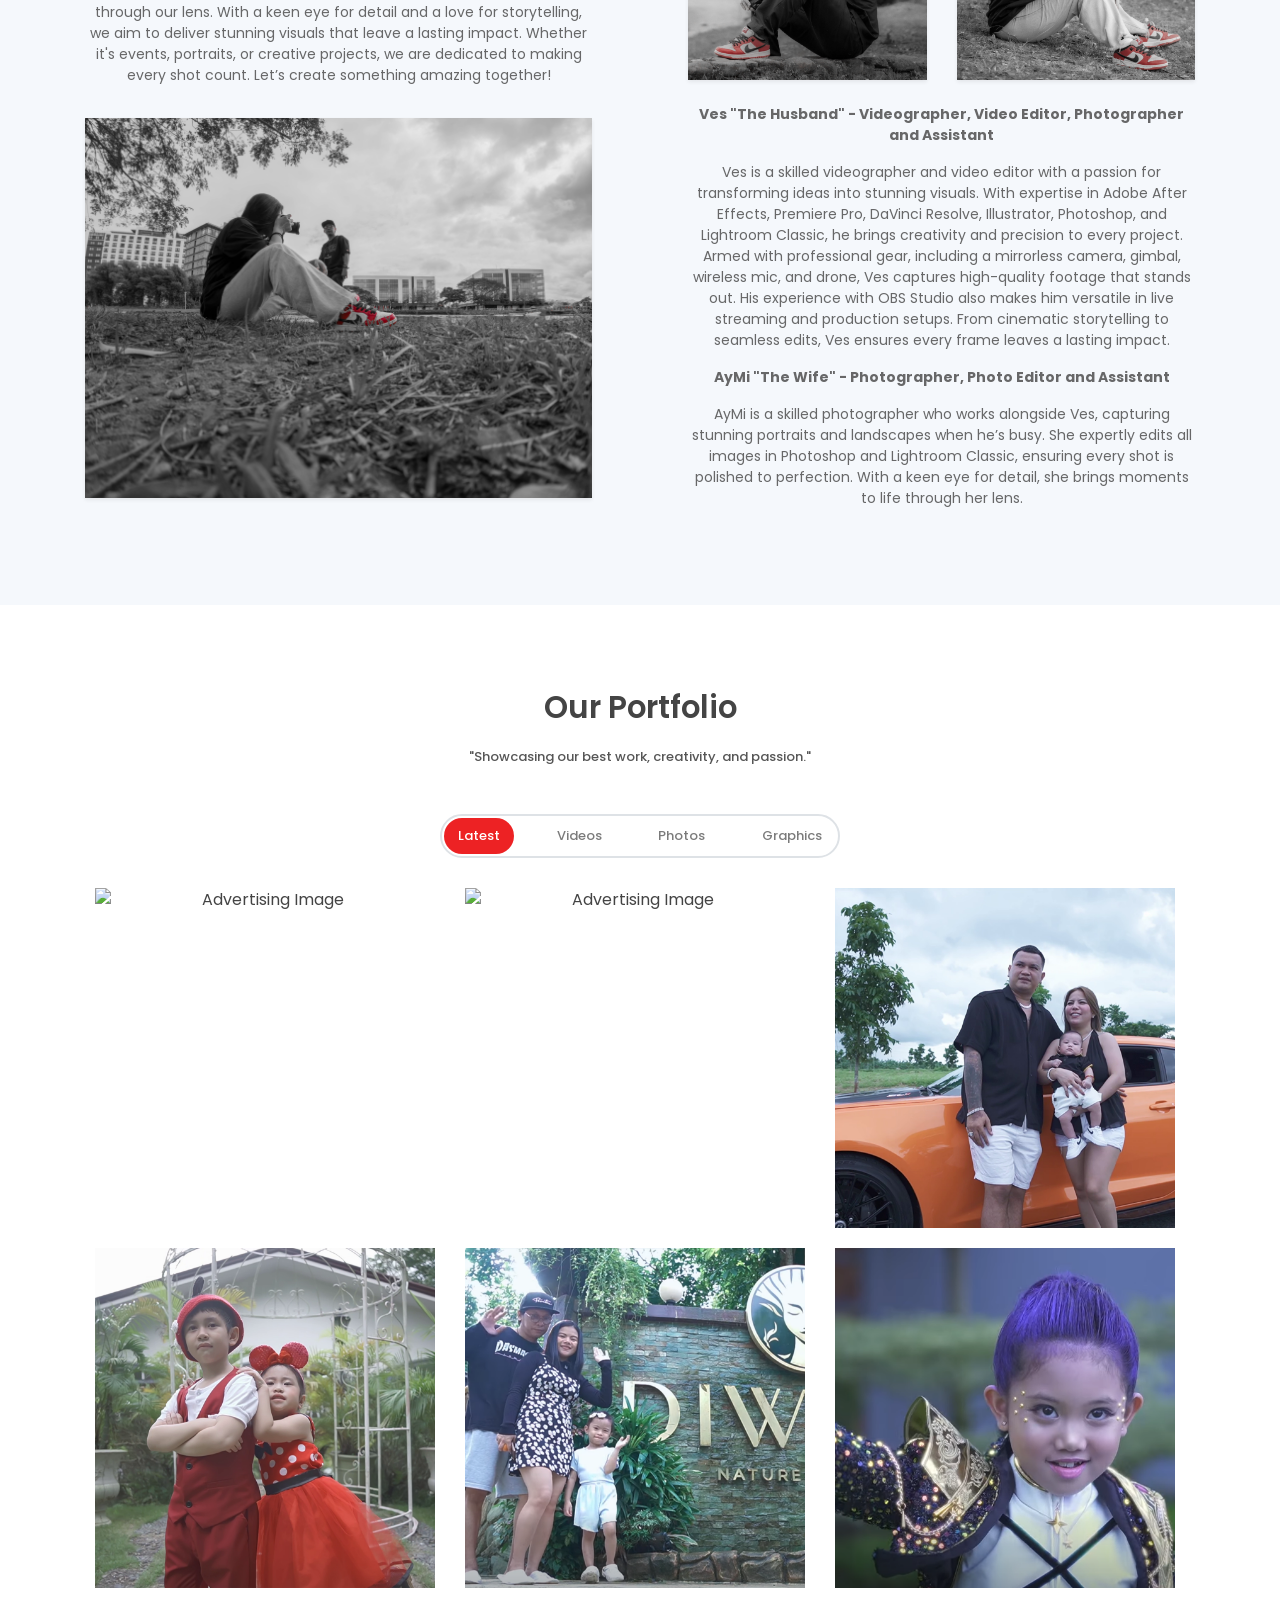
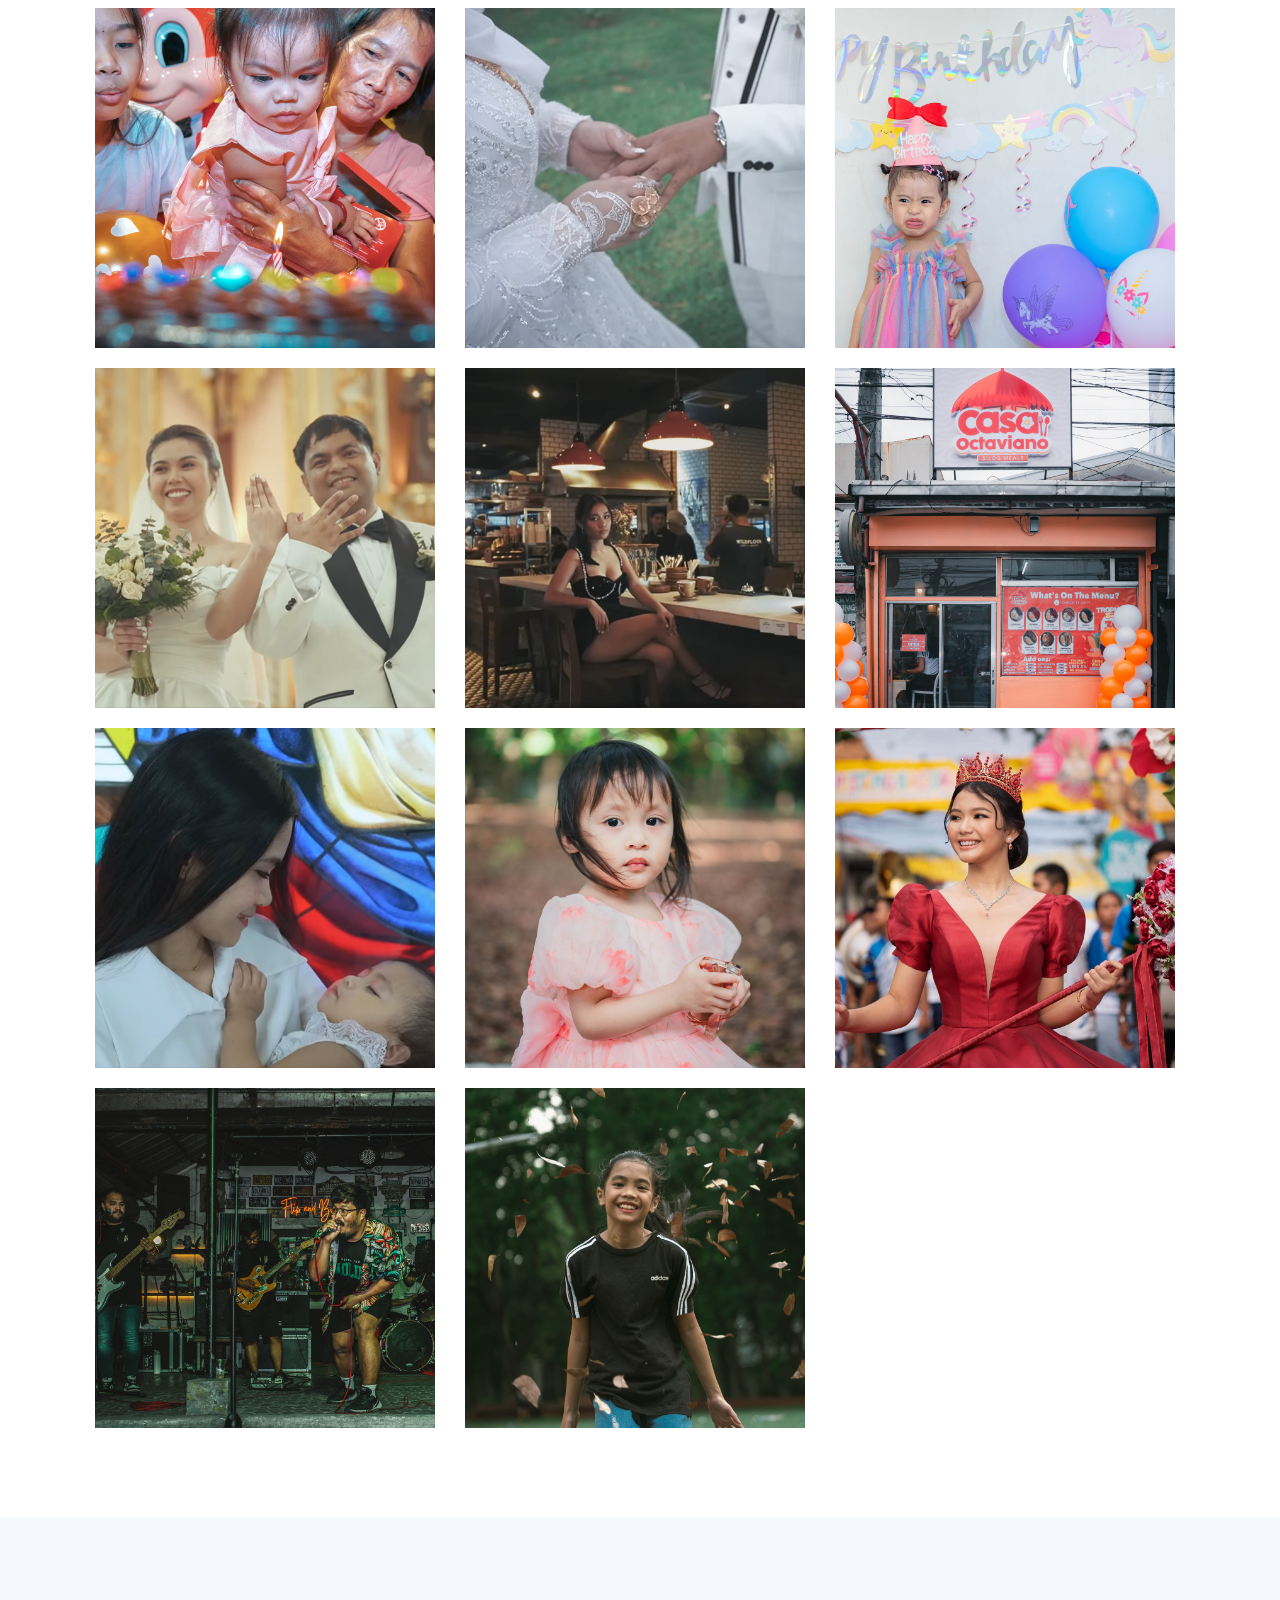
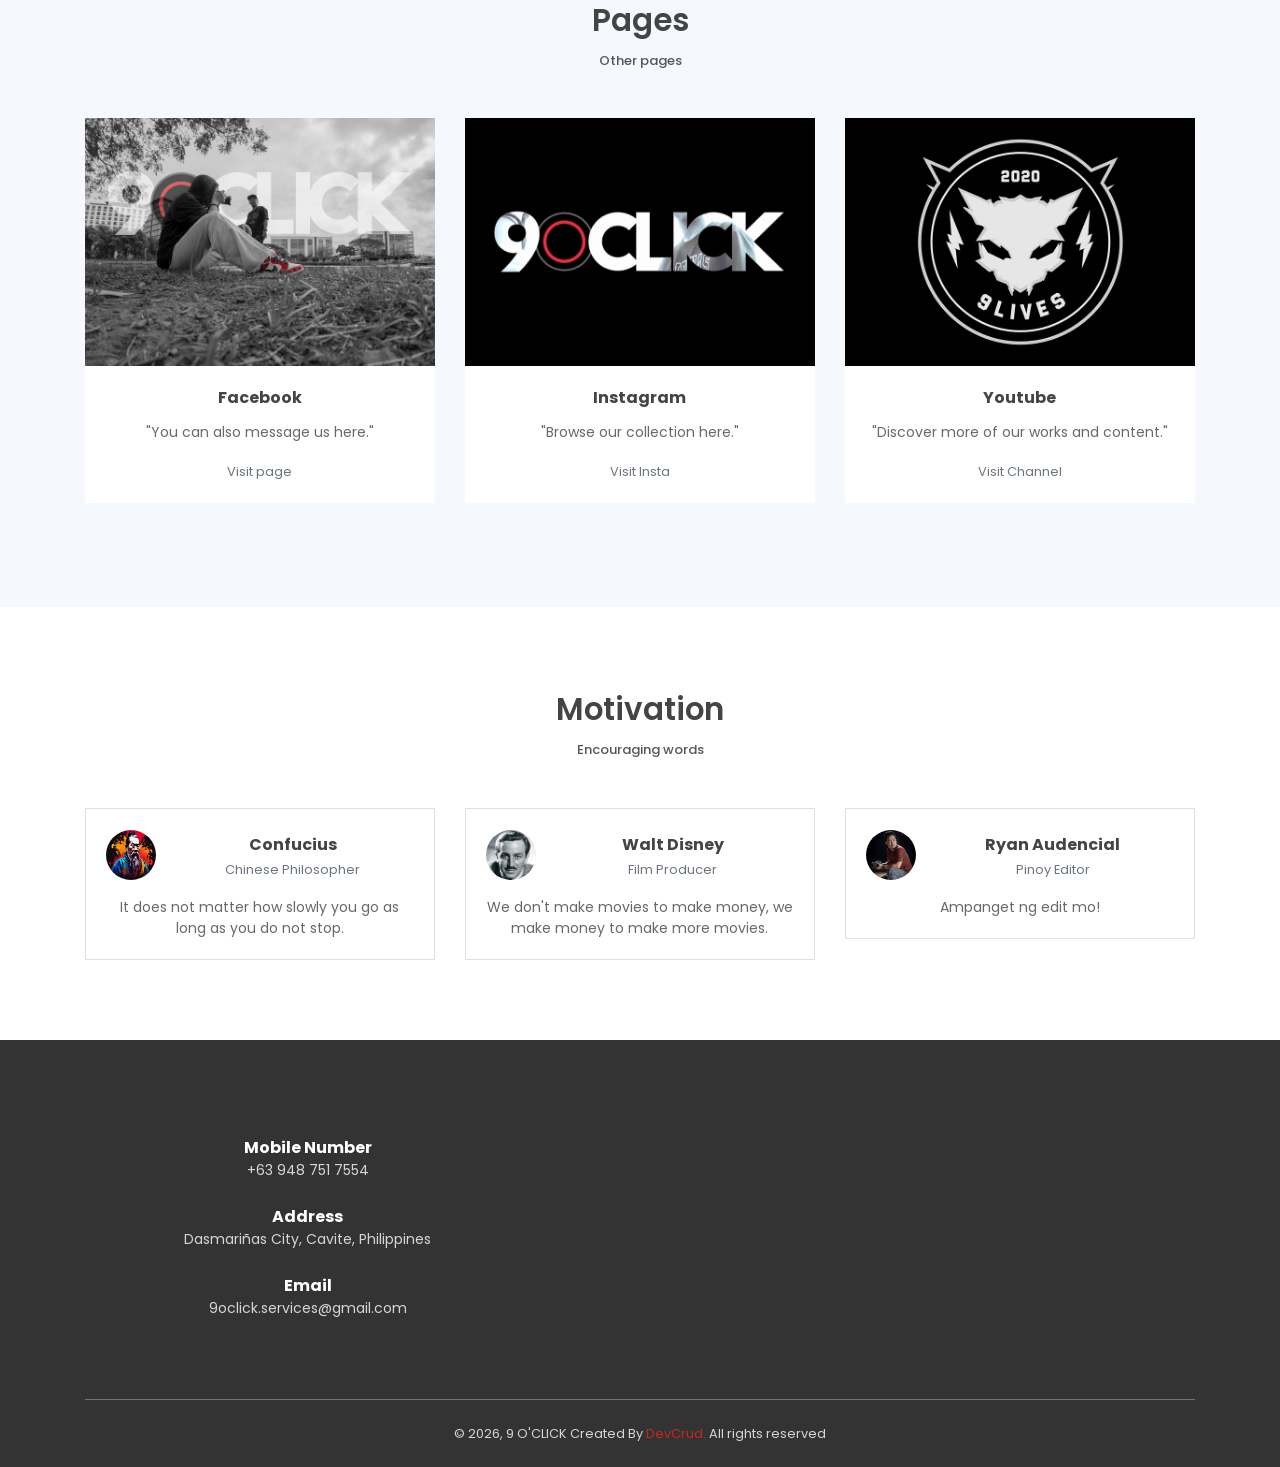
==== commit b939fd8e: "Update index.html" ====
--- a/index.html
+++ b/index.html
@@ -164,7 +164,33 @@
             </div>
             <div class="portfolio-container"> 
 
-
+<div class="col-md-6 col-lg-4 videos new">
+    <div class="portfolio-item">
+        <img src="assets/imgs/mavinvane.png" class="img-fluid" alt="Advertising Image">
+        <div class="content-holder">
+            <div class="text-holder">
+                <h6 class="title">MAVIN & VANESSA</h6>
+                <p class="subtitle">"Soft moments, gentle smiles, and a love meant to last."</p>
+                <a href="https://www.facebook.com/share/v/1Ns9LdipA3/" target="_blank" class="btn btn-primary mt-2">PLAY</a>
+            </div>
+        </div>
+    </div>
+</div>
+
+<div class="col-md-6 col-lg-4 videos new">
+    <div class="portfolio-item">
+        <img src="assets/imgs/conrado.png" class="img-fluid" alt="Advertising Image">
+        <div class="content-holder">
+            <div class="text-holder">
+                <h6 class="title">CONRADO</h6>
+                <p class="subtitle">"Another year of blessings, hustle, and love. Happy Birthday to the father who keeps the whole crew steady."</p>
+                <a href="https://www.facebook.com/share/v/1F231GWgjS/" target="_blank" class="btn btn-primary mt-2">PLAY</a>
+            </div>
+        </div>
+    </div>
+</div>
+
+				
 <div class="col-md-6 col-lg-4 videos new">
     <div class="portfolio-item">
         <img src="assets/imgs/chalebjace.png" class="img-fluid" alt="Advertising Image">
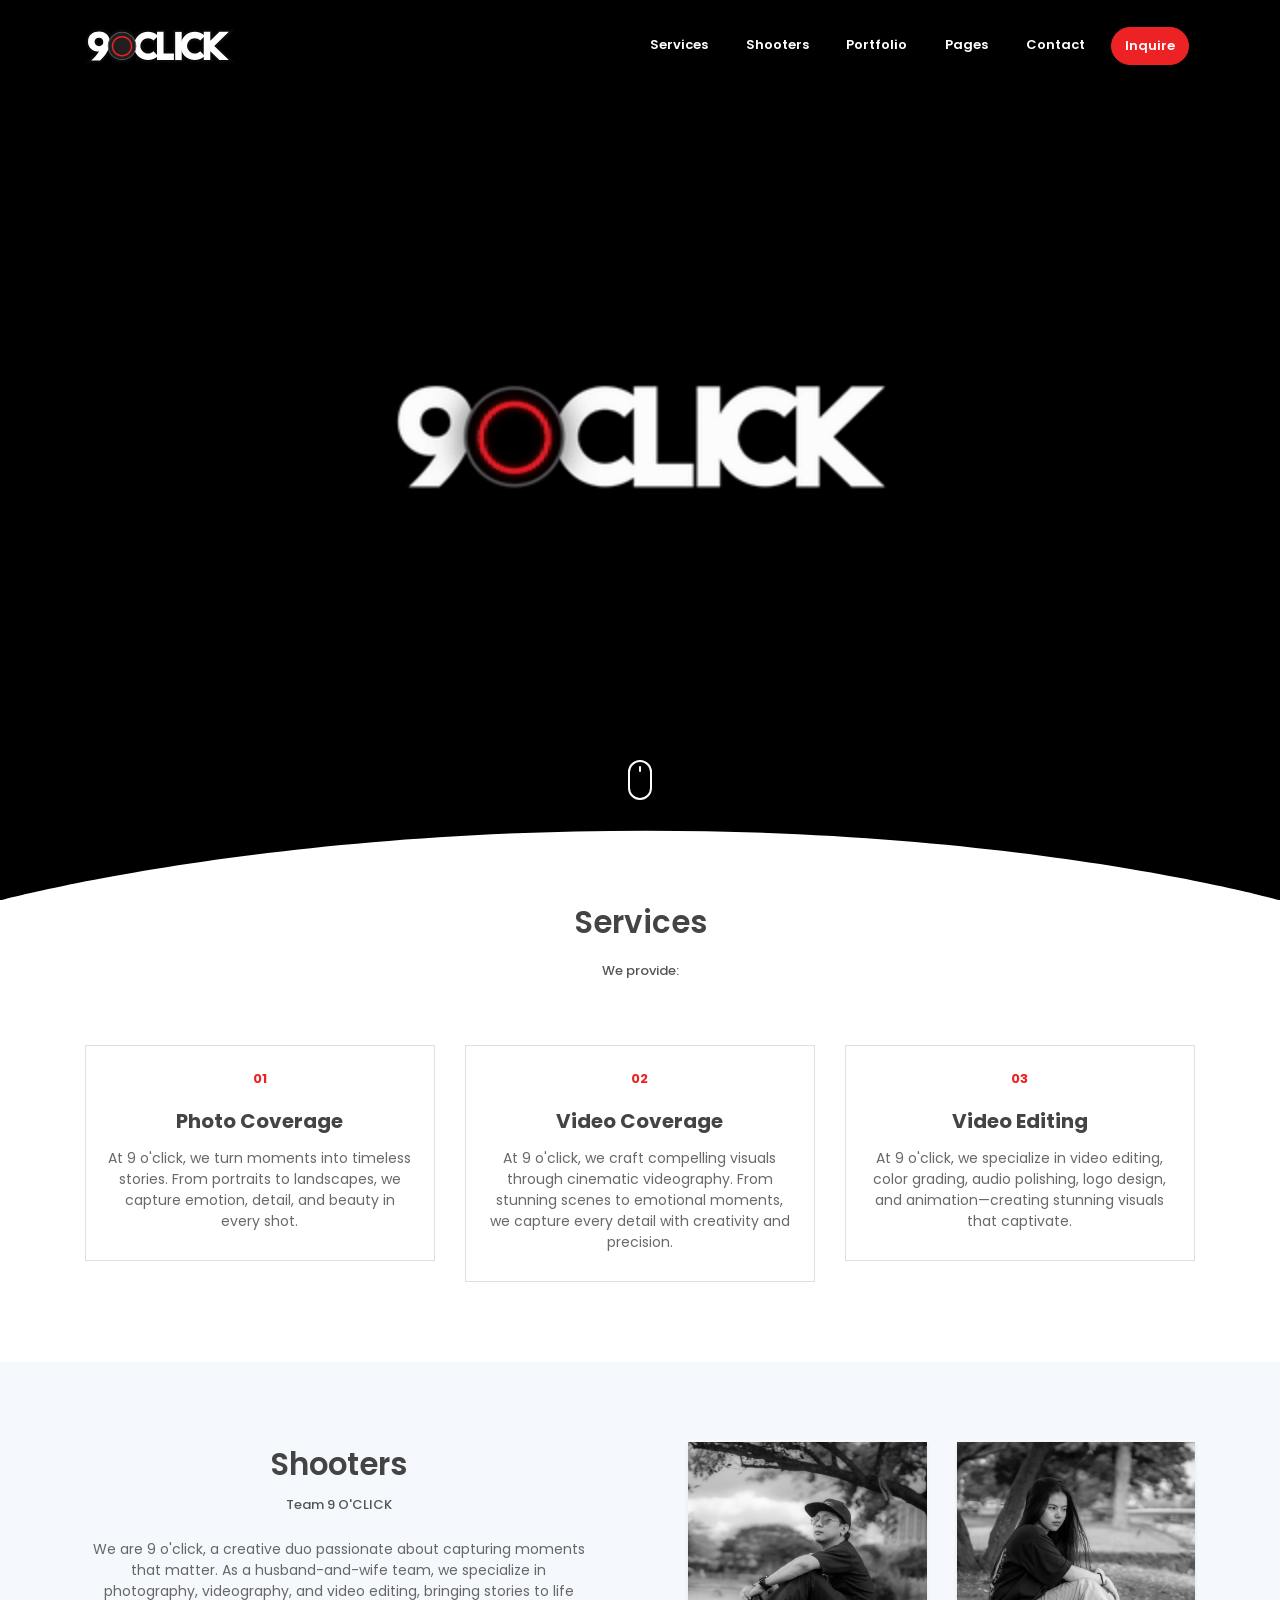
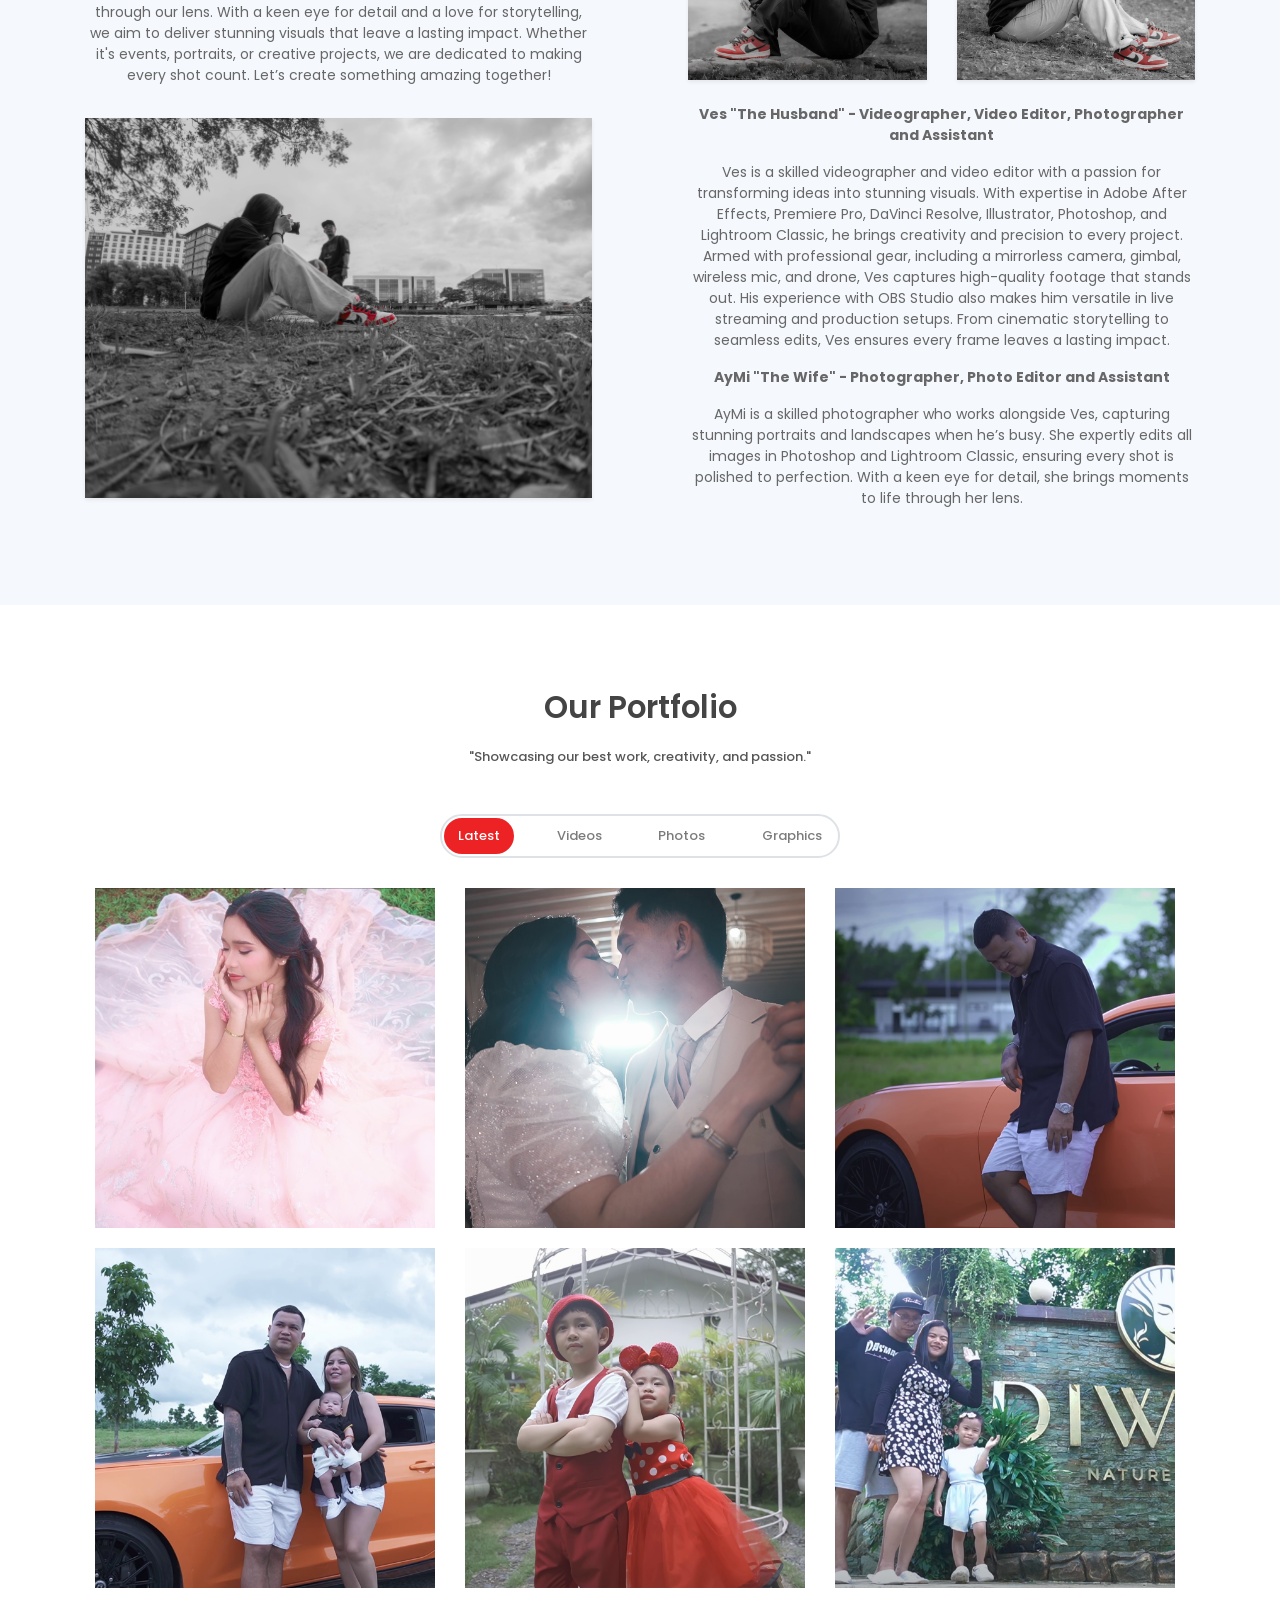
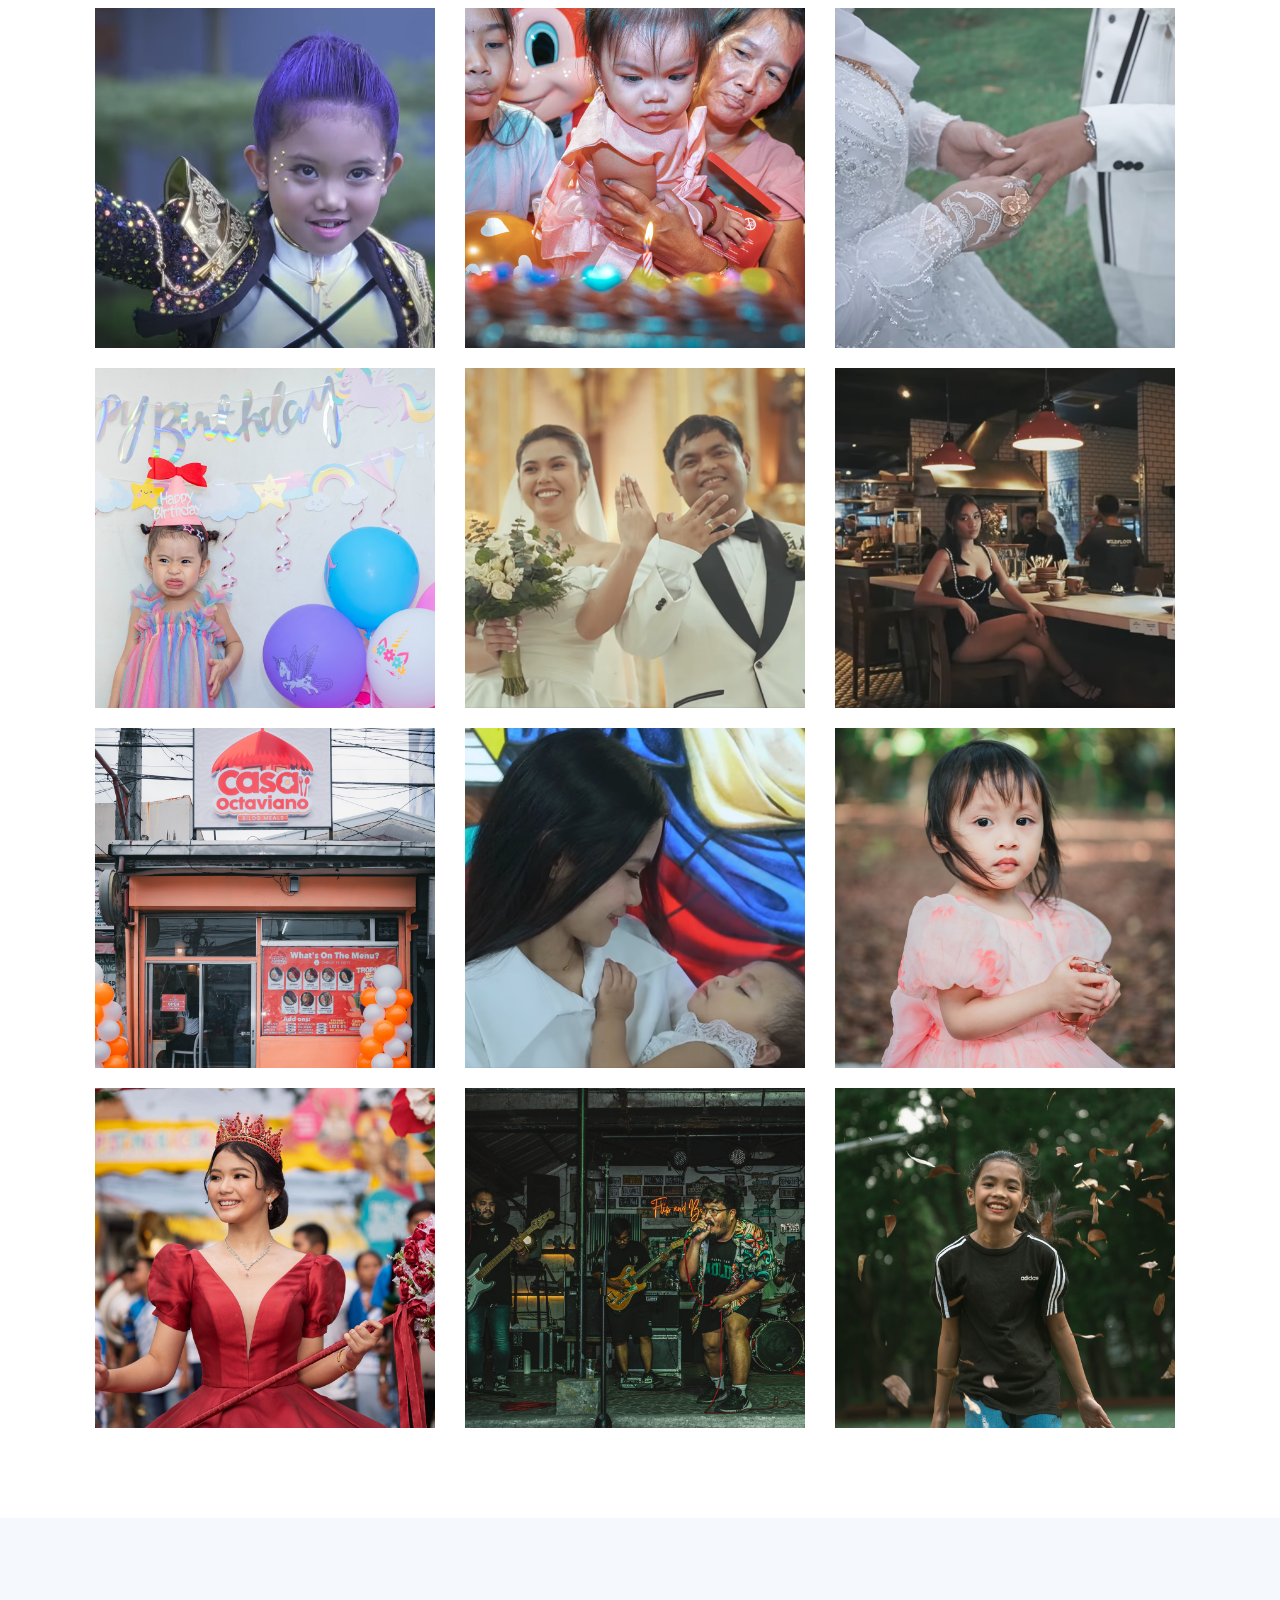
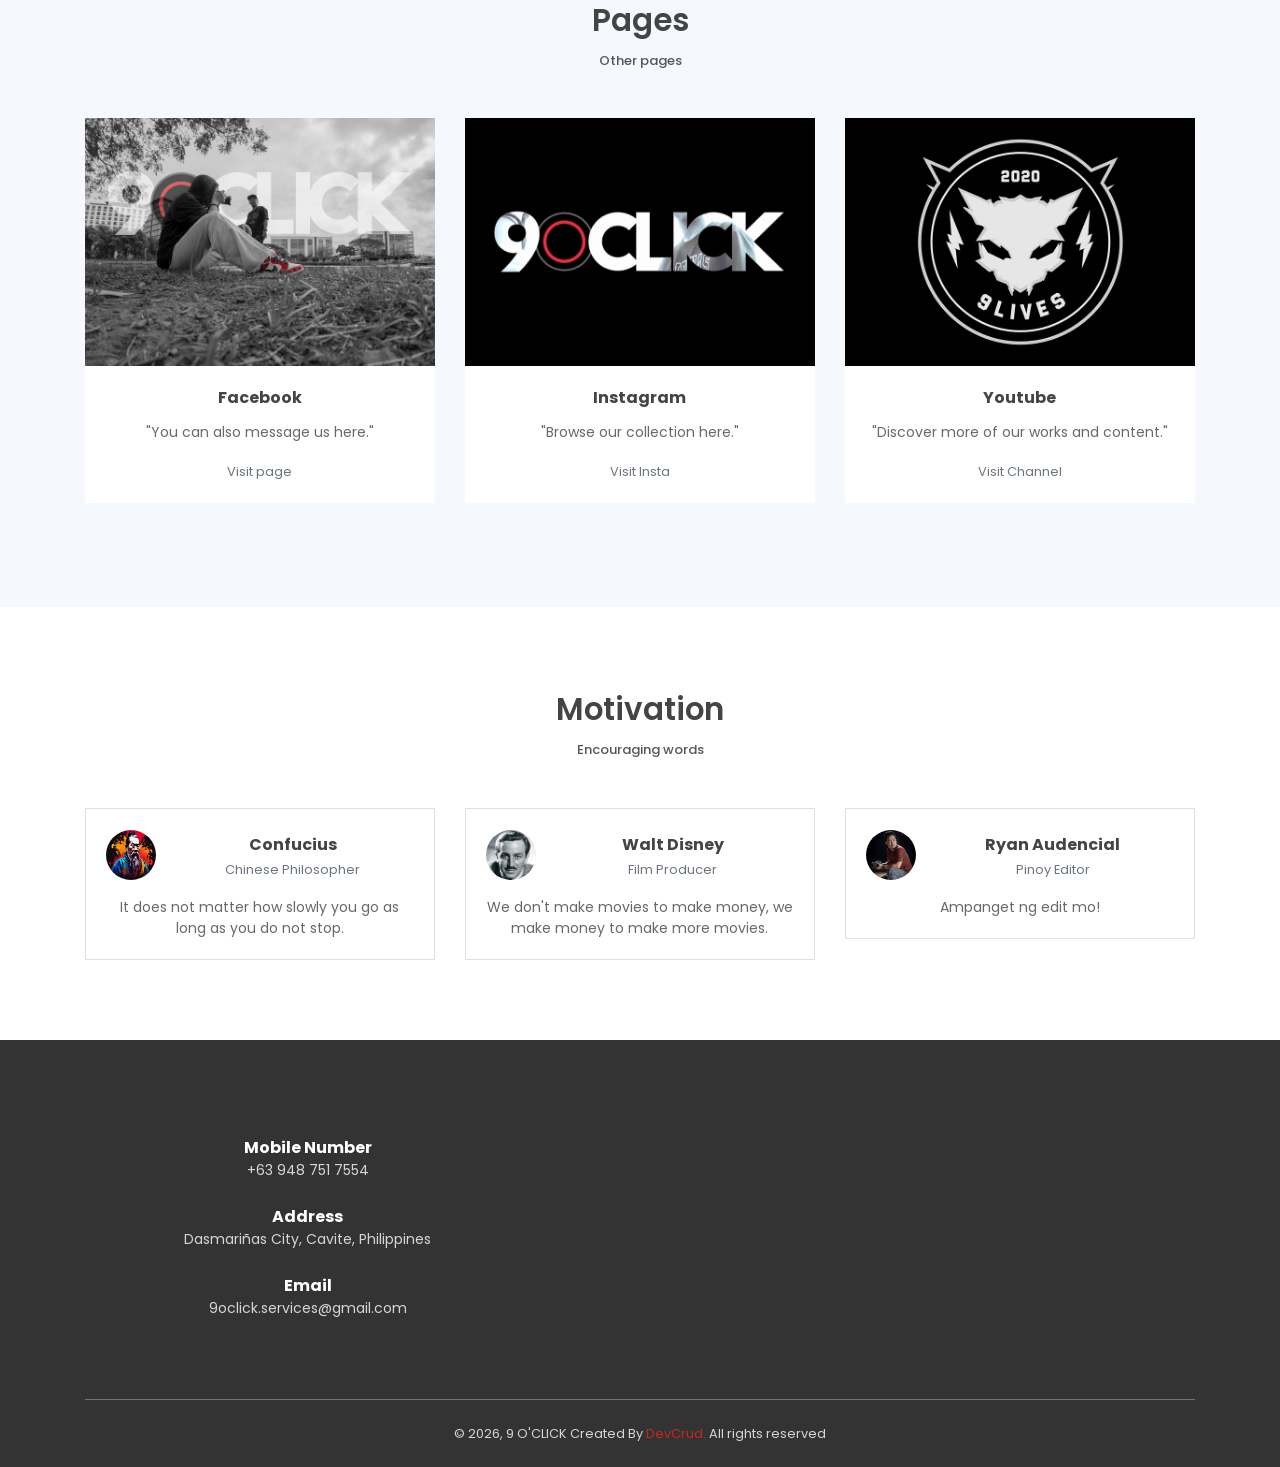
==== commit e6f4b3e1: "Update index.html" ====
--- a/index.html
+++ b/index.html
@@ -166,6 +166,19 @@
 
 <div class="col-md-6 col-lg-4 videos new">
     <div class="portfolio-item">
+        <img src="assets/imgs/jenni.png" class="img-fluid" alt="Advertising Image">
+        <div class="content-holder">
+            <div class="text-holder">
+                <h6 class="title">JENNI</h6>
+                <p class="subtitle">"In the middle of the lake, under the lighthouse glow, a princess grows into her new chapter."</p>
+                <a href="https://www.facebook.com/share/v/17qzwuvjX3/" target="_blank" class="btn btn-primary mt-2">PLAY</a>
+            </div>
+        </div>
+    </div>
+</div>
+
+<div class="col-md-6 col-lg-4 videos new">
+    <div class="portfolio-item">
         <img src="assets/imgs/mavinvane.png" class="img-fluid" alt="Advertising Image">
         <div class="content-holder">
             <div class="text-holder">
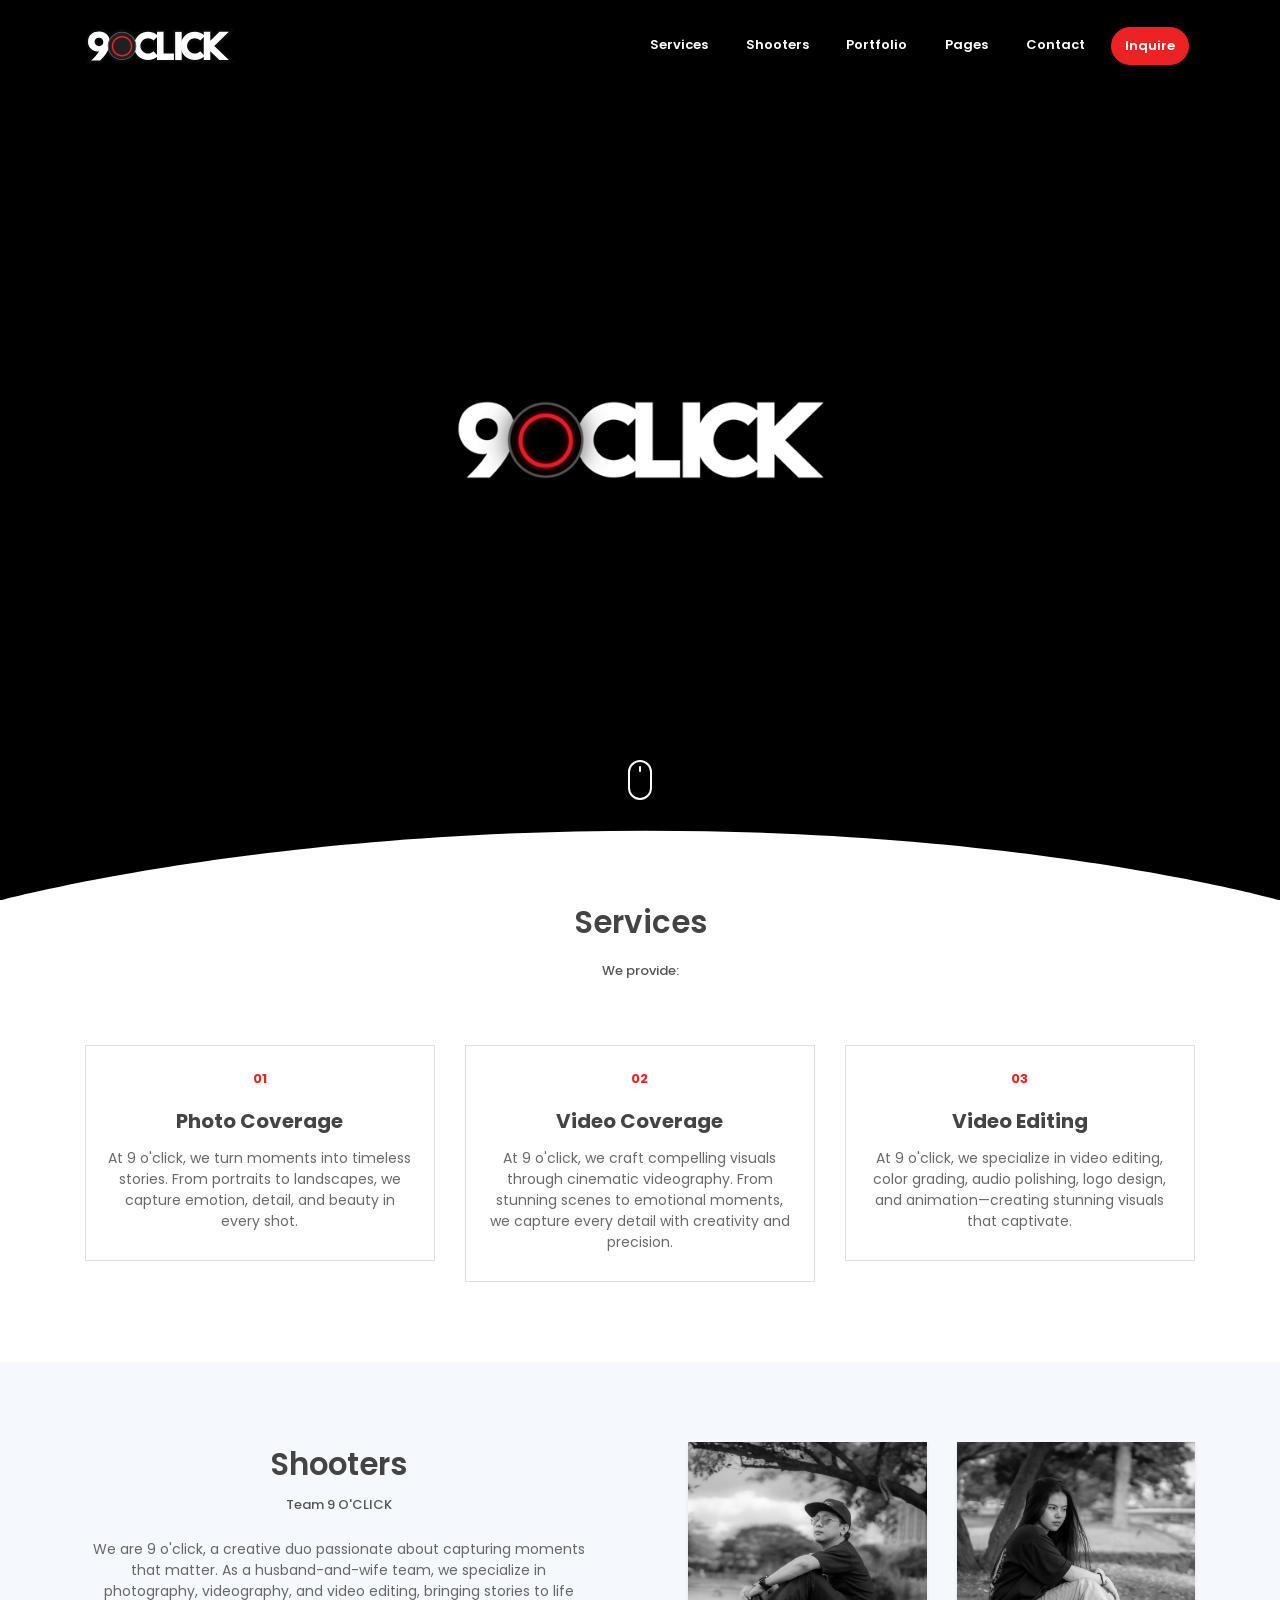
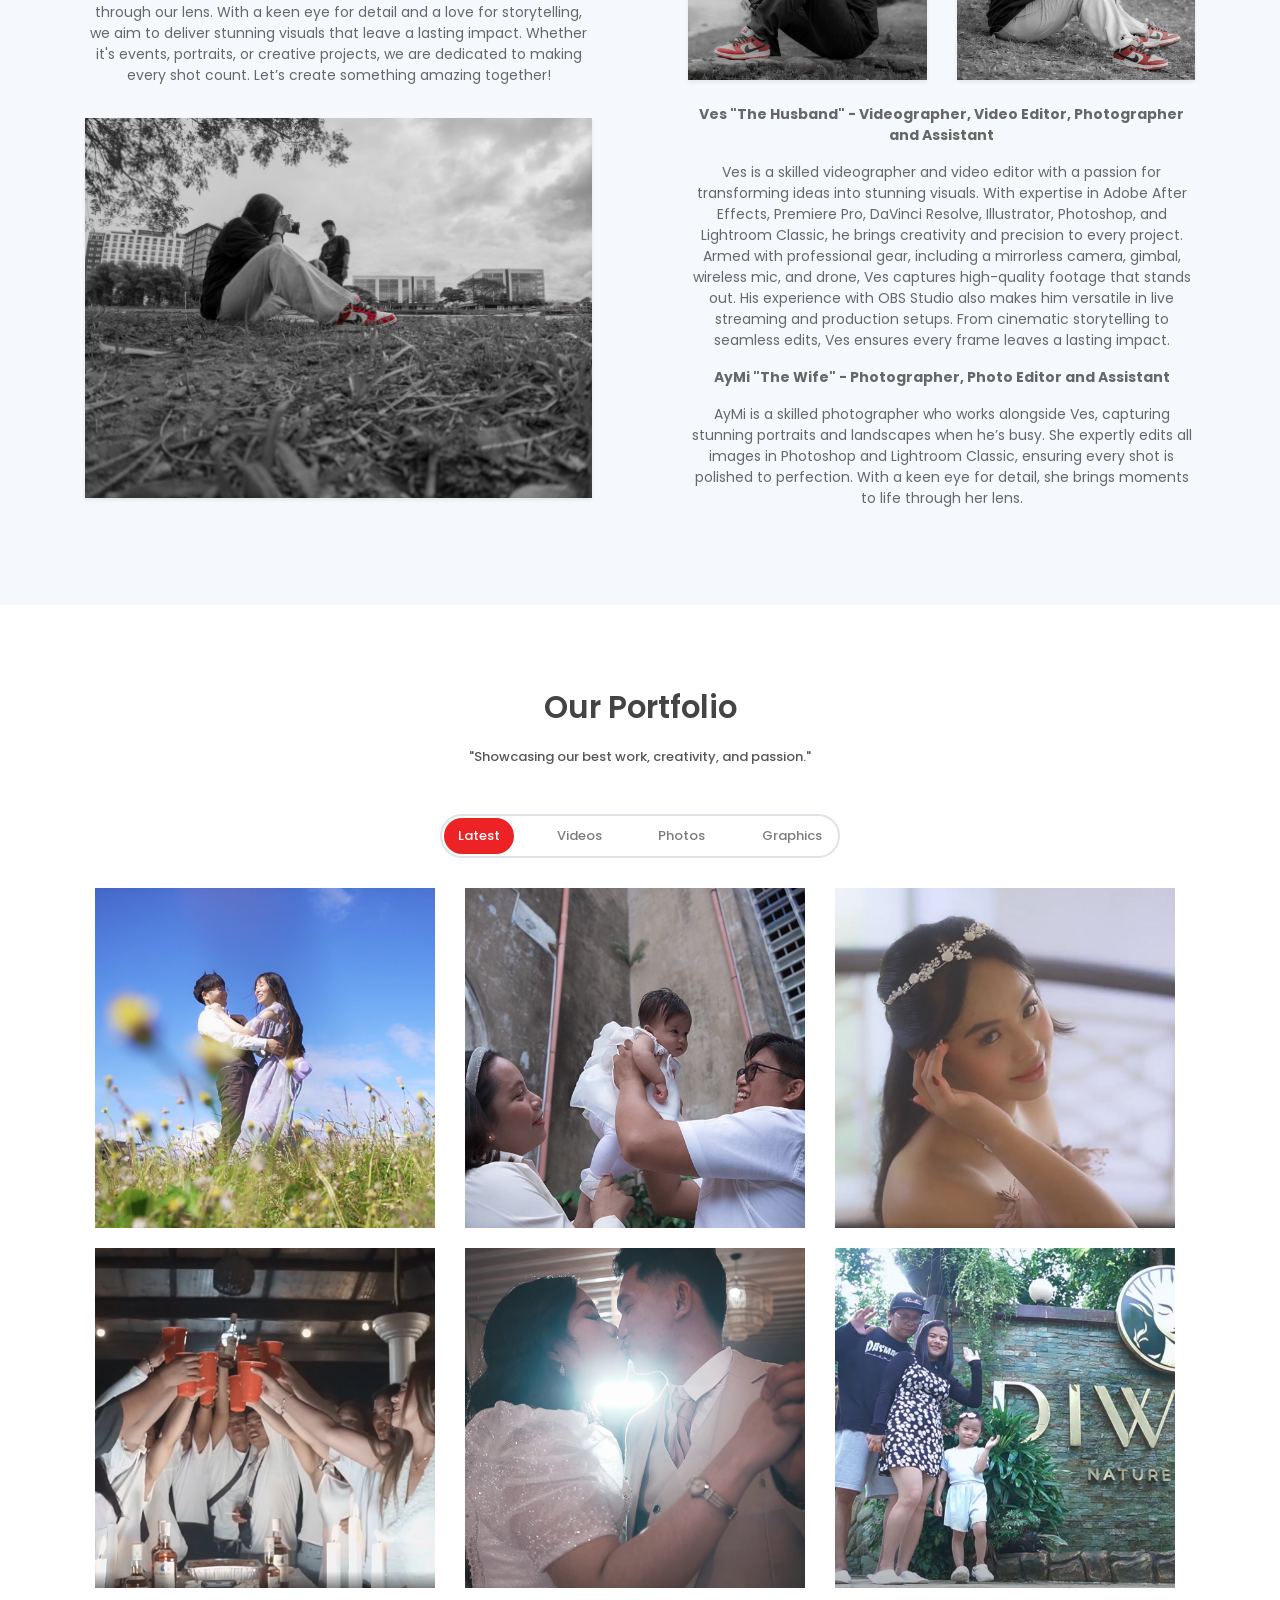
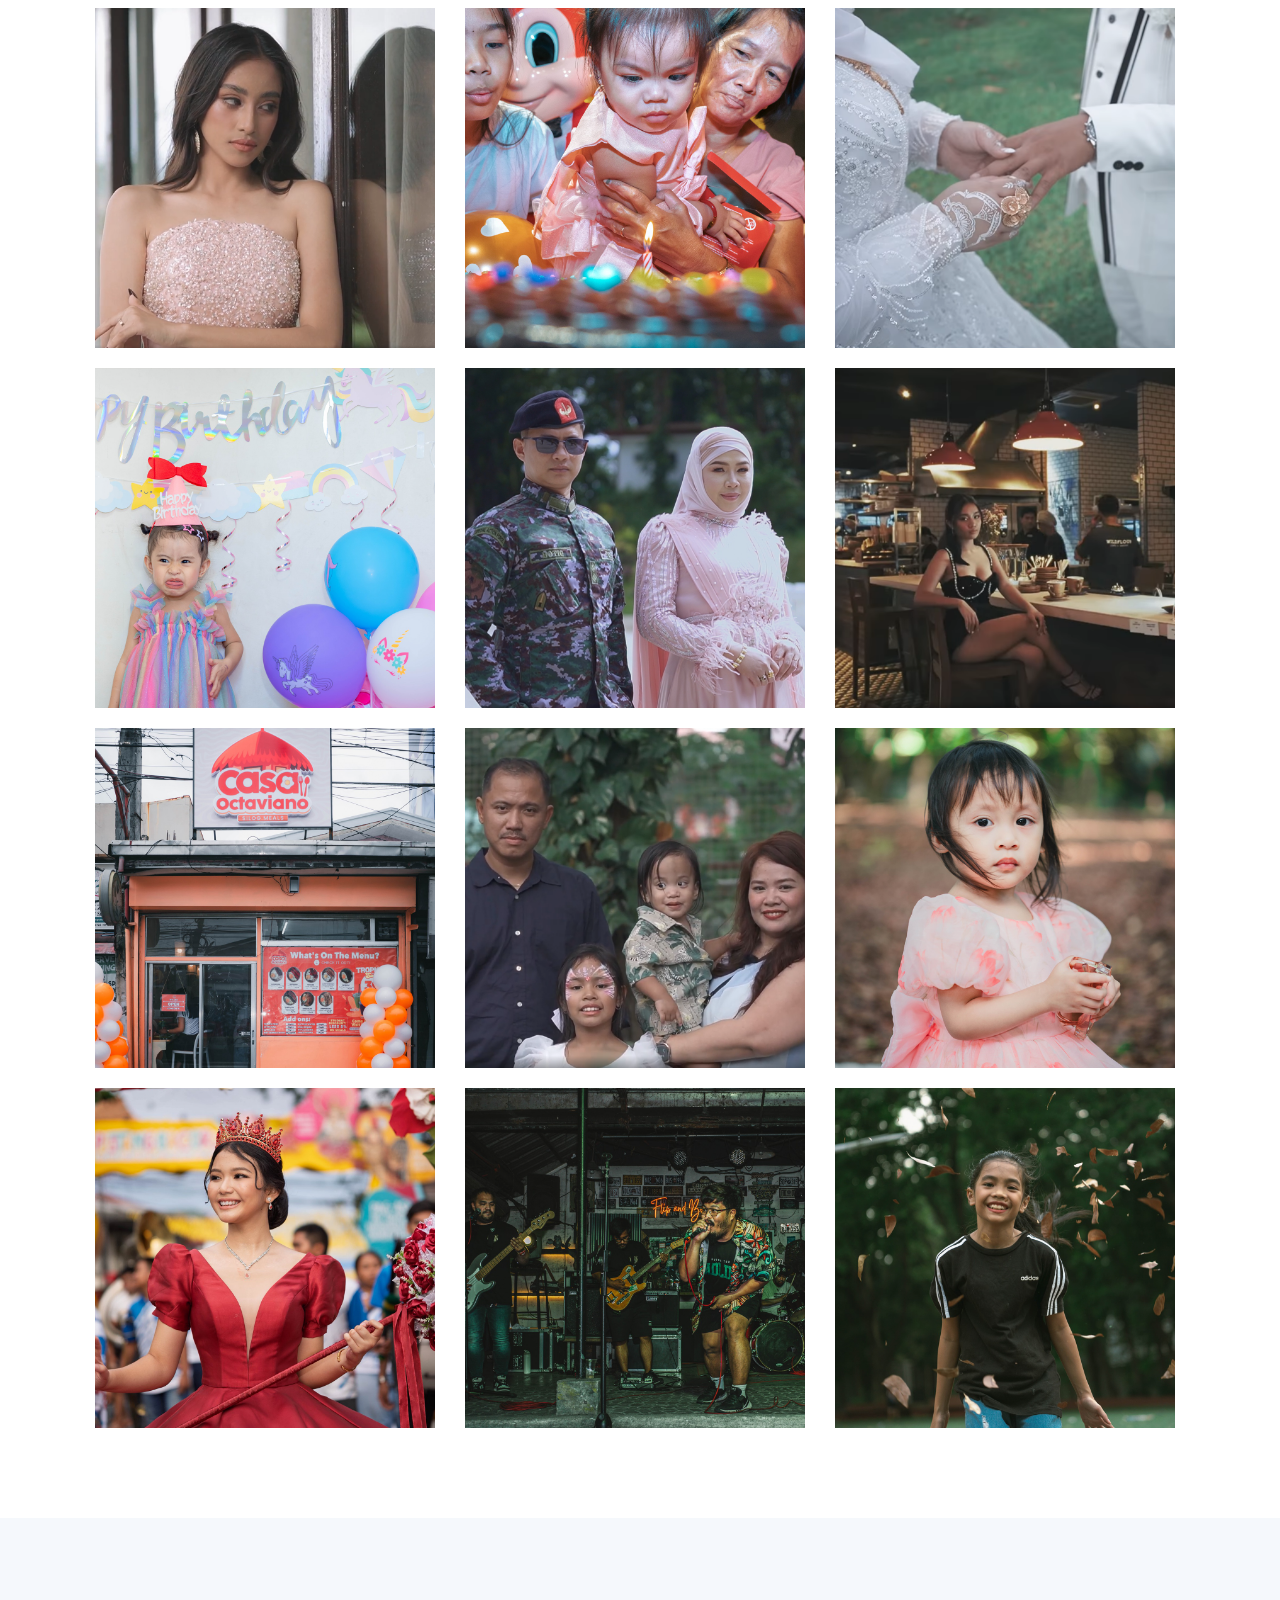
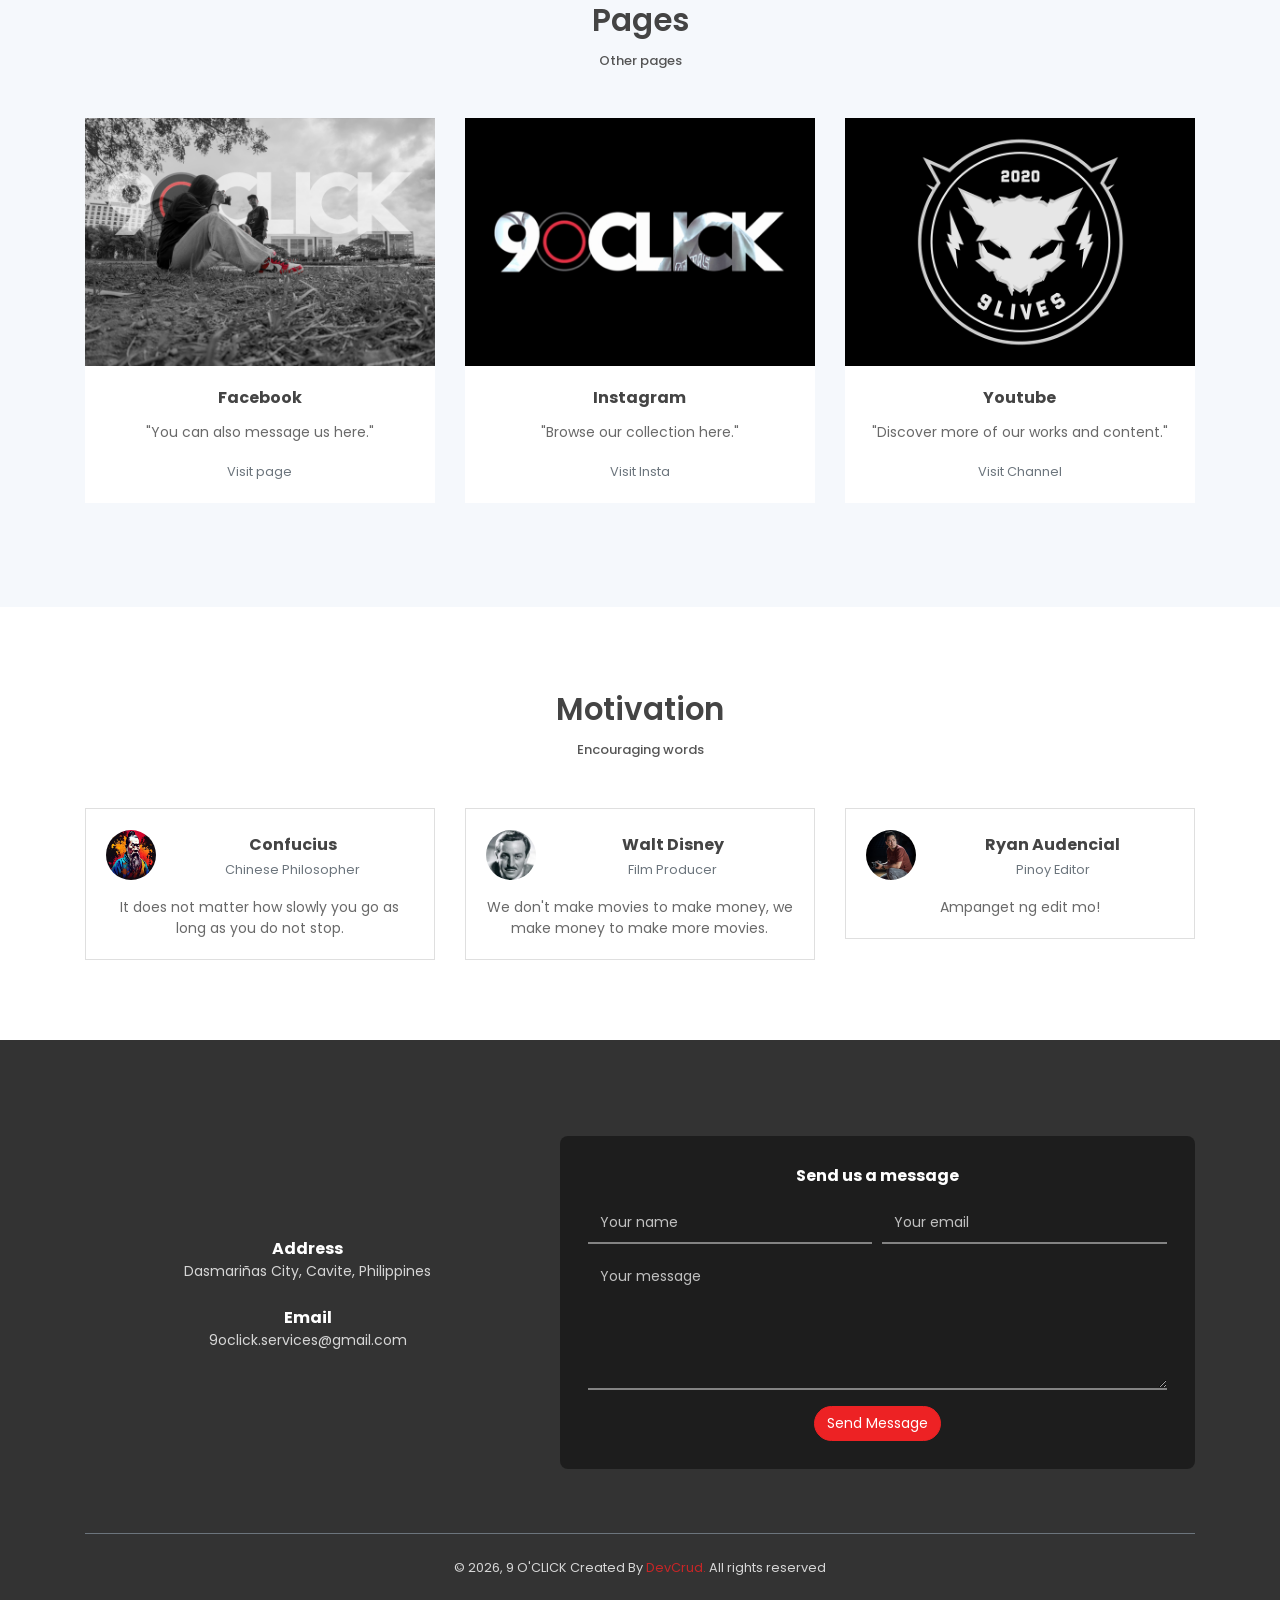
==== commit 2841e168: "first upload" ====
--- a/index.html
+++ b/index.html
@@ -15,7 +15,6 @@
 	<link rel="stylesheet" href="assets/css/leadmark.css">
 </head>
 <body data-spy="scroll" data-target=".navbar" data-offset="40" id="home">
-
     <!-- page Navigation -->
     <nav class="navbar custom-navbar navbar-expand-md navbar-light fixed-top" data-spy="affix" data-offset-top="10">
         <div class="container">
@@ -43,7 +42,7 @@
                         <a class="nav-link" href="#contact">Contact</a>
                     </li>
                     <li class="nav-item">
-                        <a href="https://web.facebook.com/messages/t/106342668557412" class="ml-4 nav-link btn btn-primary btn-sm rounded">Inquire</a>
+                        <a href="https://www.facebook.com/messages/t/106342668557412" class="ml-4 nav-link btn btn-primary btn-sm rounded">Inquire</a>
                     </li>
                 </ul>
             </div>
@@ -164,14 +163,61 @@
             </div>
             <div class="portfolio-container"> 
 
-<div class="col-md-6 col-lg-4 videos new">
-    <div class="portfolio-item">
-        <img src="assets/imgs/jenni.png" class="img-fluid" alt="Advertising Image">
-        <div class="content-holder">
-            <div class="text-holder">
-                <h6 class="title">JENNI</h6>
-                <p class="subtitle">"In the middle of the lake, under the lighthouse glow, a princess grows into her new chapter."</p>
-                <a href="https://www.facebook.com/share/v/17qzwuvjX3/" target="_blank" class="btn btn-primary mt-2">PLAY</a>
+
+<div class="col-md-6 col-lg-4 videos new">
+    <div class="portfolio-item">
+        <img src="assets/imgs/miyuki.png" class="img-fluid" alt="Advertising Image">
+        <div class="content-holder">
+            <div class="text-holder">
+                <h6 class="title">勝義 & 美幸</h6>
+                <p class="subtitle">"Like a love song on repeat. Sweet, cinematic, and meant to be."</p>
+                <a href="https://drive.google.com/file/d/1xuLg3pyY5XQe7w8aluM4gO5TLGxsxhsn/view?usp=sharing" target="_blank" class="btn btn-primary mt-2">PLAY</a>
+            </div>
+        </div>
+    </div>
+</div>
+
+
+<div class="col-md-6 col-lg-4 videos new">
+    <div class="portfolio-item">
+        <img src="assets/imgs/merijeiakaye.png" class="img-fluid" alt="Advertising Image">
+        <div class="content-holder">
+            <div class="text-holder">
+                <h6 class="title">MERI JEIA KAYE</h6>
+                <p class="subtitle">"Behind this beautiful smile is a story of perseverance, faith, and parents who never gave up."</p>
+                <a href="https://drive.google.com/file/d/1C0HL3oJPVVRJkY0A6Vb5OtMsfRYypexT/view?usp=sharing" target="_blank" class="btn btn-primary mt-2">PLAY</a>
+            </div>
+        </div>
+    </div>
+</div>
+
+
+
+<div class="col-md-6 col-lg-4 videos new">
+    <div class="portfolio-item">
+        <img src="assets/imgs/cassy.png" class="img-fluid" alt="Advertising Image">
+        <div class="content-holder">
+            <div class="text-holder">
+                <h6 class="title">CASSY 18TH</h6>
+                <p class="subtitle">"UNLOCKED. A new chapter begins. Save the date for Cassy’s debut."</p>
+                <a href="https://drive.google.com/file/d/1TU1hylDjLfnTp36aY2L6OaWQKnUHrwOV/view?usp=sharing" target="_blank" class="btn btn-primary mt-2">PLAY</a>
+            </div>
+        </div>
+    </div>
+</div>
+
+
+
+
+
+<div class="col-md-6 col-lg-4 videos new">
+    <div class="portfolio-item">
+        <img src="assets/imgs/brbs25.png" class="img-fluid" alt="Advertising Image">
+        <div class="content-holder">
+            <div class="text-holder">
+                <h6 class="title">BRBS 2025</h6>
+                <p class="subtitle">"BRBS 2025 Wrap-Up Party — old friends, full chaos, zero chill, maximum tawa!"</p>
+                <a href="https://drive.google.com/file/d/1znpDax95X9xh_4XifAQzJLEFSjLsEeOd/view?usp=sharing" target="_blank" class="btn btn-primary mt-2">PLAY</a>
             </div>
         </div>
     </div>
@@ -184,51 +230,14 @@
             <div class="text-holder">
                 <h6 class="title">MAVIN & VANESSA</h6>
                 <p class="subtitle">"Soft moments, gentle smiles, and a love meant to last."</p>
-                <a href="https://www.facebook.com/share/v/1Ns9LdipA3/" target="_blank" class="btn btn-primary mt-2">PLAY</a>
-            </div>
-        </div>
-    </div>
-</div>
-
-<div class="col-md-6 col-lg-4 videos new">
-    <div class="portfolio-item">
-        <img src="assets/imgs/conrado.png" class="img-fluid" alt="Advertising Image">
-        <div class="content-holder">
-            <div class="text-holder">
-                <h6 class="title">CONRADO</h6>
-                <p class="subtitle">"Another year of blessings, hustle, and love. Happy Birthday to the father who keeps the whole crew steady."</p>
-                <a href="https://www.facebook.com/share/v/1F231GWgjS/" target="_blank" class="btn btn-primary mt-2">PLAY</a>
-            </div>
-        </div>
-    </div>
-</div>
+                <a href="https://drive.google.com/file/d/1vc1bBDQqYyZU5F3cOMgh2bGVoermb9P1/view?usp=sharing" target="_blank" class="btn btn-primary mt-2">PLAY</a>
+            </div>
+        </div>
+    </div>
+</div>
+
 
 				
-<div class="col-md-6 col-lg-4 videos new">
-    <div class="portfolio-item">
-        <img src="assets/imgs/chalebjace.png" class="img-fluid" alt="Advertising Image">
-        <div class="content-holder">
-            <div class="text-holder">
-                <h6 class="title">CHALEB JACE</h6>
-                <p class="subtitle">"Welcome to the Christian world, Chaleb Jace!"</p>
-                <a href="https://www.facebook.com/share/v/15zq7Xa4P7/" target="_blank" class="btn btn-primary mt-2">PLAY</a>
-            </div>
-        </div>
-    </div>
-</div>
-
-<div class="col-md-6 col-lg-4 videos new">
-    <div class="portfolio-item">
-        <img src="assets/imgs/carlpia.png" class="img-fluid" alt="Advertising Image">
-        <div class="content-holder">
-            <div class="text-holder">
-                <h6 class="title">CARL AND PIA</h6>
-                <p class="subtitle">"Moments of joy, laughter, and love as Carl turns 7 and Pia turns 5."</p>
-                <a href="https://www.facebook.com/share/v/1AVEYkSUve/" target="_blank" class="btn btn-primary mt-2">PLAY</a>
-            </div>
-        </div>
-    </div>
-</div>
 
 <div class="col-md-6 col-lg-4 videos new">
     <div class="portfolio-item">
@@ -237,20 +246,20 @@
             <div class="text-holder">
                 <h6 class="title">DIWATA NATURE RESORT</h6>
                 <p class="subtitle">"Thank you! Vlog"</p>
-                <a href="https://www.facebook.com/share/v/1Gd9fUR75i/" target="_blank" class="btn btn-primary mt-2">PLAY</a>
-            </div>
-        </div>
-    </div>
-</div>
-
-<div class="col-md-6 col-lg-4 videos new">
-    <div class="portfolio-item">
-        <img src="assets/imgs/aalliyah.png" class="img-fluid" alt="Advertising Image">
-        <div class="content-holder">
-            <div class="text-holder">
-                <h6 class="title">AALLIYAH ZOE</h6>
-                <p class="subtitle">"Channeling Rumi’s fearless spirit, Aalliyah Zoe turns 7"</p>
-                <a href="https://www.facebook.com/share/v/1Rwa142zwq/" target="_blank" class="btn btn-primary mt-2">PLAY</a>
+                <a href="https://drive.google.com/file/d/1hFof8Tl1nU7YVeP6VtE7xfk2IFYkYZiB/view?usp=sharing" target="_blank" class="btn btn-primary mt-2">PLAY</a>
+            </div>
+        </div>
+    </div>
+</div>
+
+<div class="col-md-6 col-lg-4 videos new">
+    <div class="portfolio-item">
+        <img src="assets/imgs/czyrill.png" class="img-fluid" alt="Advertising Image">
+        <div class="content-holder">
+            <div class="text-holder">
+                <h6 class="title">CZYRILL 18TH</h6>
+                <p class="subtitle">"SAME DAY EDIT. 18. Fearless. Flawless. Unstoppable."</p>
+                <a href="https://drive.google.com/file/d/1wJolI2D8gUhLNO3W93lzNqjAiFdv-vxE/view?usp=sharing" class="btn btn-primary mt-2">PLAY</a>
             </div>
         </div>
     </div>
@@ -276,7 +285,7 @@
             <div class="text-holder">
                 <h6 class="title">NATIVE MARANAO WEDDING</h6>
                 <p class="subtitle">"The wedding of Datu Al-Ukhaily and Bae Norhaifa"</p>
-                <a href="https://www.facebook.com/share/v/1DGJ5HagkC/" target="_blank" class="btn btn-primary mt-2">PLAY</a>
+                <a href="https://drive.google.com/file/d/1J8C3GBp1TQH9p3dli1SmctJgJFw70_NC/view?usp=sharing" target="_blank" class="btn btn-primary mt-2">PLAY</a>
             </div>
         </div>
     </div>
@@ -297,12 +306,12 @@
 
 <div class="col-md-6 col-lg-4 videos new">
     <div class="portfolio-item">
-        <img src="assets/imgs/jmma.png" class="img-fluid" alt="Advertising Image">
-        <div class="content-holder">
-            <div class="text-holder">
-                <h6 class="title">JM & MAY ANN WEDDING</h6>
-                <p class="subtitle">"From 'Yes' to 'I Do' – JM & May Ann's love story."</p>
-                <a href="https://www.facebook.com/share/v/17VrA4TKJa/" target="_blank" class="btn btn-primary mt-2">PLAY</a>
+        <img src="assets/imgs/zionjana.png" class="img-fluid" alt="Advertising Image">
+        <div class="content-holder">
+            <div class="text-holder">
+                <h6 class="title">ZION & JANA</h6>
+                <p class="subtitle">"Two hearts, one promise. Capt. Zion  & Doc. Jana"</p>
+                <a href="https://drive.google.com/file/d/1Koixm4oAqGEk3AVxIsXv9akHegJzdhJV/view?usp=sharing" target="_blank" class="btn btn-primary mt-2">PLAY</a>
             </div>
         </div>
     </div>
@@ -315,7 +324,7 @@
             <div class="text-holder">
                 <h6 class="title">YRIANNA</h6>
                 <p class="subtitle">"Yrianna’s pre-debut video highlights - a portrait of modern sophistication."</p>
-                <a href="https://www.facebook.com/share/v/1KJiL9ag4R/" target="_blank" class="btn btn-primary mt-2">PLAY</a>
+                <a href="https://drive.google.com/file/d/1GU-mXGnOK08pHMV-mmd83gBkWkKdoBap/view?usp=sharing" target="_blank" class="btn btn-primary mt-2">PLAY</a>
             </div>
         </div>
     </div>
@@ -336,12 +345,12 @@
 
 <div class="col-md-6 col-lg-4 videos new">
     <div class="portfolio-item">
-        <img src="assets/imgs/babyzoey.png" class="img-fluid" alt="Advertising Image">
-        <div class="content-holder">
-            <div class="text-holder">
-                <h6 class="title">BABY ZOEY</h6>
-                <p class="subtitle">"From holy water to birthday cake, Zoey’s first big celebration was pure magic."</p>
-                <a href="https://www.facebook.com/share/v/1CZFPyohAh/" target="_blank" class="btn btn-primary mt-2">PLAY</a>
+        <img src="assets/imgs/kylen.png" class="img-fluid" alt="Advertising Image">
+        <div class="content-holder">
+            <div class="text-holder">
+                <h6 class="title">BABY KYLEN MAXWELL</h6>
+                <p class="subtitle">"A day filled with love, faith, and new beginnings. Welcome to the Christian world"</p>
+                <a href="https://drive.google.com/file/d/1JVsNgi2QILsUeIeB9-CDnuGyr4fIoD8r/view?usp=sharing" target="_blank" class="btn btn-primary mt-2">PLAY</a>
             </div>
         </div>
     </div>
@@ -367,7 +376,7 @@
             <div class="text-holder">
                 <h6 class="title">SANTACRUZAN</h6>
                 <p class="subtitle">"SAGALA 2025"</p>
-                <a href="https://www.facebook.com/share/p/1BhcSn8cPv/" target="_blank" class="btn btn-primary mt-2">VIEW ALBUM</a>
+                <a href="https://www.facebook.com/share/p/1ELHYuNKwV/" target="_blank" class="btn btn-primary mt-2">VIEW ALBUM</a>
             </div>
         </div>
     </div>
@@ -403,57 +412,19 @@
 
 <div class="col-md-6 col-lg-4 videos">
     <div class="portfolio-item">
-        <img src="assets/imgs/pnvj.jpg" class="img-fluid" alt="Advertising Image">
-        <div class="content-holder">
-            <div class="text-holder">
-                <h6 class="title">BARKADA OUTING</h6>
-                <p class="subtitle">"Finally, the swimming plan happened… and so did the epic roast session in the living room!"</p>
-                <a href="https://www.facebook.com/9oclick/videos/1856343025121425" target="_blank" class="btn btn-primary mt-2">PLAY</a>
+        <img src="assets/imgs/rey60.png" class="img-fluid" alt="Advertising Image">
+        <div class="content-holder">
+            <div class="text-holder">
+                <h6 class="title">REY @ 60TH</h6>
+                <p class="subtitle">"Six decades of love, laughter, and a life well-celebrated — and he’s still got the moves!"</p>
+                <a href="https://drive.google.com/file/d/1xrHCc1i4-tO2Usortff0G3SXQNuh7Flv/view?usp=sharing" target="_blank" class="btn btn-primary mt-2">PLAY</a>
             </div>
         </div>
     </div>
 </div>
 		    
-<div class="col-md-6 col-lg-4 videos">
-    <div class="portfolio-item">
-        <img src="assets/imgs/maxpein1.jpg" class="img-fluid" alt="Advertising Image">
-        <div class="content-holder">
-            <div class="text-holder">
-                <h6 class="title">MAXPEIN@1</h6>
-                <p class="subtitle">"Your special day was filled with love, laughter, and beautiful moments that will be cherished forever."</p>
-                <a href="https://web.facebook.com/9oclick/videos/1206482744425778" target="_blank" class="btn btn-primary mt-2">PLAY</a>
-            </div>
-        </div>
-    </div>
-</div>               
-		    
-                
-<div class="col-md-6 col-lg-4 videos">
-    <div class="portfolio-item">
-        <img src="assets/imgs/standpoint1.jpg" class="img-fluid" alt="Advertising Image">
-        <div class="content-holder">
-            <div class="text-holder">
-                <h6 class="title">PROMO VIDEO</h6>
-                <p class="subtitle">"Bold fashion, powerful visuals"</p>
-                <a href="https://web.facebook.com/STANDPOINTARTWEAR/videos/441705145696762" target="_blank" class="btn btn-primary mt-2">PLAY</a>
-            </div>
-        </div>
-    </div>
-</div>               
-          
-
-<div class="col-md-6 col-lg-4 videos">
-    <div class="portfolio-item">
-        <img src="assets/imgs/luther-cover.jpg" class="img-fluid" alt="Advertising Image">
-        <div class="content-holder">
-            <div class="text-holder">
-                <h6 class="title">VIDEO</h6>
-                <p class="subtitle">"Striking a pose, owning the moment."</p>
-                <a href="https://web.facebook.com/reel/940014657895056" target="_blank" class="btn btn-primary mt-2">PLAY</a>
-            </div>
-        </div>
-    </div>
-</div>
+	    
+                                   
 
 <div class="col-md-6 col-lg-4 photos">
     <div class="portfolio-item">
@@ -612,31 +583,7 @@
     </div>
 </div>
 
-<div class="col-md-6 col-lg-4 videos">
-    <div class="portfolio-item">
-        <img src="assets/imgs/circles.jpg" class="img-fluid" alt="Advertising Image">
-        <div class="content-holder">
-            <div class="text-holder">
-                <h6 class="title">VIDEO</h6>
-                <p class="subtitle">"Circles"</p>
-                <a href="https://web.facebook.com/share/v/1N6FPEQHo7/" target="_blank" class="btn btn-primary mt-2">PLAY</a>
-            </div>
-        </div>
-    </div>
-</div>
-
-<div class="col-md-6 col-lg-4 videos">
-    <div class="portfolio-item">
-        <img src="assets/imgs/9oclogoani.jpg" class="img-fluid" alt="Advertising Image">
-        <div class="content-holder">
-            <div class="text-holder">
-                <h6 class="title">OUTRO ANIMATION</h6>
-                <p class="subtitle">"Half-press, Focus-lock & Shoot!"</p>
-                <a href="https://web.facebook.com/share/v/1KdW4xeM4A/" target="_blank" class="btn btn-primary mt-2">PLAY</a>
-            </div>
-        </div>
-    </div>
-</div>
+
 
                     
             </div>   
@@ -744,9 +691,6 @@
         <div class="container">
             <div class="row align-items-center">
                 <div class="col-md-5 my-3">
-                    <h6 class="mb-0">Mobile Number</h6>
-                    <p class="mb-4">+63 948 751 7554</p>
-
                     <h6 class="mb-0">Address</h6>
                     <p class="mb-4">Dasmariñas City, Cavite, Philippines</p>
 
@@ -754,15 +698,37 @@
                     <p class="mb-0">9oclick.services@gmail.com</p>
                     <p></p>
                 </div>
+                <div class="col-md-7 my-3">
+                    <form class="contact-email-form" action="https://formsubmit.co/9oclick.services@gmail.com" method="POST">
+                        <input type="hidden" name="_subject" value="New website message from 9 O'CLICK">
+                        <input type="hidden" name="_captcha" value="false">
+                        <input type="hidden" name="_template" value="table">
+                        <input type="hidden" name="_next" value="thank-you.html">
+                        <h6 class="mb-3">Send us a message</h6>
+                        <div class="form-row">
+                            <div class="form-group col-md-6">
+                                <input type="text" name="name" class="form-control" placeholder="Your name" required>
+                            </div>
+                            <div class="form-group col-md-6">
+                                <input type="email" name="email" class="form-control" placeholder="Your email" required>
+                            </div>
+                        </div>
+                        <div class="form-group">
+                            <textarea name="message" class="form-control" rows="5" placeholder="Your message" required></textarea>
+                        </div>
+                        <button type="submit" class="btn btn-primary rounded">Send Message</button>
+                    </form>
+                </div>
             </div>
             <!-- Page Footer -->
             <footer class="mt-5 py-4 border-top border-secondary">
                 <p class="mb-0 small">&copy; <script>document.write(new Date().getFullYear())</script>, 9 O'CLICK Created By <a href="https://www.devcrud.com" target="_blank">DevCrud.</a>  All rights reserved </p>     
+                <p class="visitor-counter mb-0" aria-label="Visitor count">views <span id="visitor-count">--</span></p>
             </footer>
             <!-- End of Page Footer -->  
         </div>
     </section>
-	
+
 	<!-- core  -->
     <script src="assets/vendors/jquery/jquery-3.4.1.js"></script>
     <script src="assets/vendors/bootstrap/bootstrap.bundle.js"></script>
@@ -780,4 +746,3 @@
 
 </body>
 </html>
-
--- a/assets/css/leadmark.css
+++ b/assets/css/leadmark.css
@@ -11802,3 +11802,303 @@
     z-index: 10; /* Makes sure the <a> is above other elements */
 }
 
+.has-video-preview-open {
+  overflow: hidden;
+}
+
+.video-preview-modal {
+  position: fixed;
+  inset: 0;
+  z-index: 3000;
+  display: none;
+  align-items: center;
+  justify-content: center;
+  padding: 24px;
+}
+
+.video-preview-modal.is-open {
+  display: flex;
+}
+
+.video-preview-backdrop {
+  position: absolute;
+  inset: 0;
+  background: rgba(8, 8, 10, 0.86);
+  backdrop-filter: blur(6px);
+}
+
+.video-preview-dialog {
+  position: relative;
+  width: min(1080px, 100%);
+  background: #101014;
+  border-radius: 8px;
+  box-shadow: 0 24px 80px rgba(0, 0, 0, 0.55);
+  overflow: hidden;
+}
+
+.video-preview-modal.is-post-preview .video-preview-dialog {
+  width: min(760px, 100%);
+}
+
+.video-preview-frame {
+  position: relative;
+  width: 100%;
+  aspect-ratio: 16 / 9;
+  background: #000;
+}
+
+.video-preview-modal.is-post-preview .video-preview-frame {
+  height: min(82vh, 860px);
+  aspect-ratio: auto;
+  background: #18191a;
+}
+
+.video-preview-modal.is-album-preview .video-preview-frame {
+  height: auto;
+  min-height: 0;
+  aspect-ratio: auto;
+  background: #15151a;
+}
+
+.video-preview-frame iframe,
+.video-preview-frame video {
+  display: block;
+  width: 100%;
+  height: 100%;
+  border: 0;
+  background: #000;
+}
+
+.video-preview-modal.is-post-preview .video-preview-frame iframe {
+  background: #18191a;
+}
+
+.video-preview-image {
+  display: block;
+  width: 100%;
+  height: 100%;
+  object-fit: contain;
+  background: #000;
+}
+
+.video-preview-message {
+  min-height: 360px;
+  height: 100%;
+  display: flex;
+  flex-direction: column;
+  align-items: center;
+  justify-content: center;
+  padding: 40px 24px;
+  text-align: center;
+  color: #fff;
+  background: #15151a;
+}
+
+.video-preview-message h3 {
+  margin-bottom: 12px;
+  color: #fff;
+  font-size: 24px;
+  font-weight: 700;
+}
+
+.video-preview-message p {
+  max-width: 480px;
+  margin-bottom: 22px;
+  color: rgba(255, 255, 255, 0.72);
+}
+
+.video-preview-primary {
+  display: inline-flex;
+  align-items: center;
+  justify-content: center;
+  min-height: 44px;
+  padding: 0 22px;
+  border-radius: 100px;
+  background: #ED2224;
+  color: #fff;
+  font-weight: 700;
+}
+
+.video-preview-primary:hover {
+  color: #fff;
+  text-decoration: none;
+  background: #c91618;
+}
+
+.album-preview-card {
+  min-height: 0;
+  display: grid;
+  grid-template-columns: minmax(0, 1.1fr) minmax(300px, 0.9fr);
+  background: #15151a;
+  color: #fff;
+}
+
+.album-preview-cover {
+  height: min(70vh, 620px);
+  background: #000;
+}
+
+.album-preview-cover img {
+  display: block;
+  width: 100%;
+  height: 100%;
+  object-fit: cover;
+}
+
+.album-preview-details {
+  display: flex;
+  flex-direction: column;
+  justify-content: center;
+  padding: 38px;
+}
+
+.album-preview-details h3 {
+  margin-bottom: 12px;
+  color: #fff;
+  font-size: 28px;
+  font-weight: 700;
+}
+
+.album-preview-details p {
+  margin-bottom: 24px;
+  color: rgba(255, 255, 255, 0.74);
+  font-size: 15px;
+  line-height: 1.6;
+}
+
+.video-preview-close {
+  position: absolute;
+  top: 12px;
+  right: 12px;
+  z-index: 2;
+  width: 42px;
+  height: 42px;
+  border: 0;
+  border-radius: 50%;
+  background: rgba(0, 0, 0, 0.72);
+  color: #fff;
+  font-size: 30px;
+  line-height: 1;
+  cursor: pointer;
+}
+
+.video-preview-close:hover,
+.video-preview-close:focus {
+  background: #ED2224;
+  outline: none;
+}
+
+.video-preview-actions {
+  display: none;
+  justify-content: flex-end;
+  padding: 12px 16px;
+  background: #15151a;
+}
+
+.video-preview-source {
+  color: #fff;
+  font-size: 14px;
+  font-weight: 600;
+}
+
+.video-preview-source:hover {
+  color: #ED2224;
+  text-decoration: none;
+}
+
+.contact-email-form {
+  padding: 28px;
+  border-radius: 8px;
+  background: rgba(0, 0, 0, 0.42);
+  backdrop-filter: blur(4px);
+}
+
+.contact-email-form .form-control {
+  color: #fff;
+  border-color: rgba(255, 255, 255, 0.45);
+}
+
+.contact-email-form .form-control::placeholder {
+  color: rgba(255, 255, 255, 0.72);
+}
+
+.contact-email-form textarea.form-control {
+  min-height: 130px;
+  resize: vertical;
+}
+
+.contact-result-page {
+  min-height: 100vh;
+  display: grid;
+  place-items: center;
+  padding: 24px;
+  background: #111;
+  color: #fff;
+}
+
+.contact-result-card {
+  max-width: 520px;
+  text-align: center;
+}
+
+.contact-result-icon {
+  display: inline-block;
+  margin-bottom: 18px;
+  color: #ED2224;
+  font-size: 46px;
+}
+
+.contact-result-card h1 {
+  color: #fff;
+  font-size: 34px;
+  font-weight: 700;
+}
+
+.contact-result-card p {
+  margin-bottom: 22px;
+  color: rgba(255, 255, 255, 0.74);
+}
+
+.visitor-counter {
+  margin-top: 8px;
+  color: rgba(255, 255, 255, 0.32);
+  font-size: 11px;
+  line-height: 1;
+  text-align: right;
+  letter-spacing: 0;
+}
+
+.visitor-counter span {
+  font-variant-numeric: tabular-nums;
+}
+
+@media (max-width: 575.98px) {
+  .video-preview-modal {
+    padding: 12px;
+  }
+
+  .video-preview-close {
+    top: 8px;
+    right: 8px;
+    width: 38px;
+    height: 38px;
+  }
+
+  .album-preview-card {
+    grid-template-columns: 1fr;
+  }
+
+  .album-preview-cover,
+  .video-preview-modal.is-album-preview .video-preview-frame {
+    min-height: 0;
+  }
+
+  .album-preview-cover {
+    height: auto;
+    aspect-ratio: 1 / 1;
+  }
+
+  .album-preview-details {
+    padding: 26px 22px;
+  }
+}
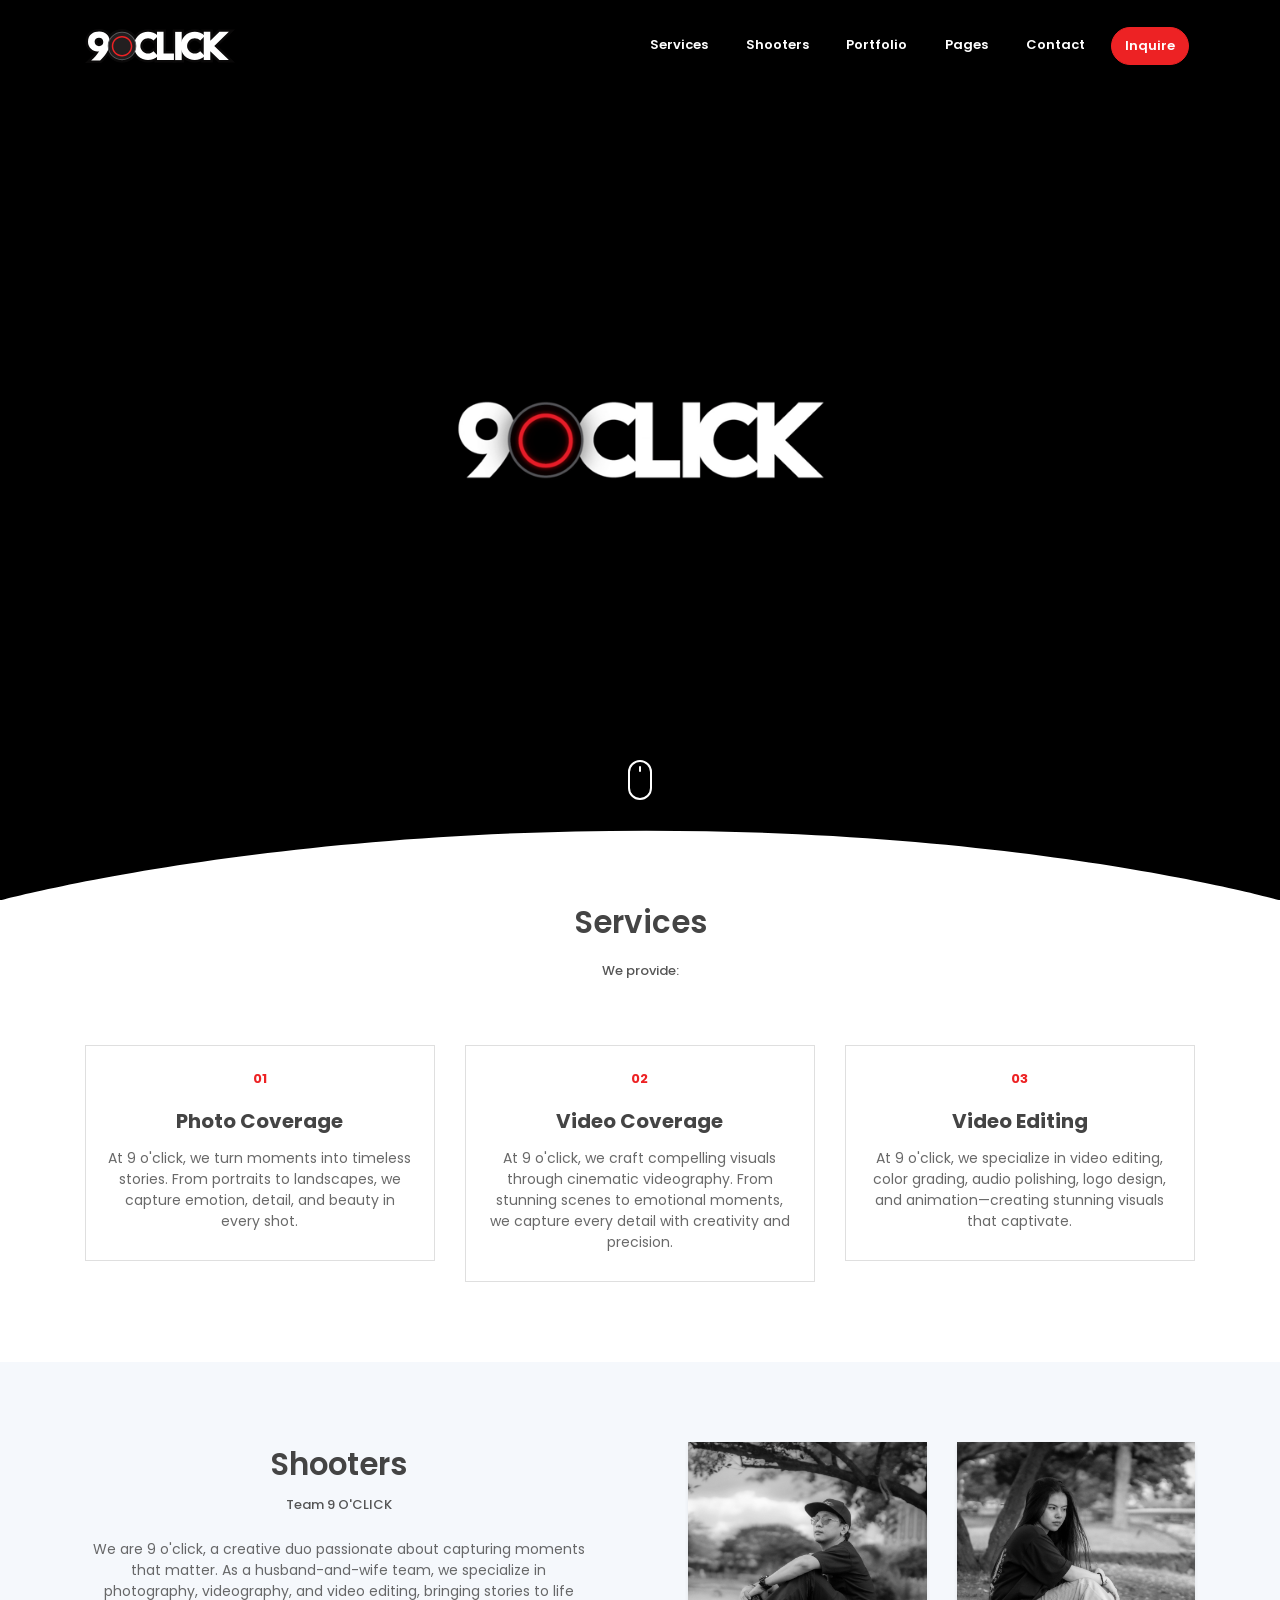
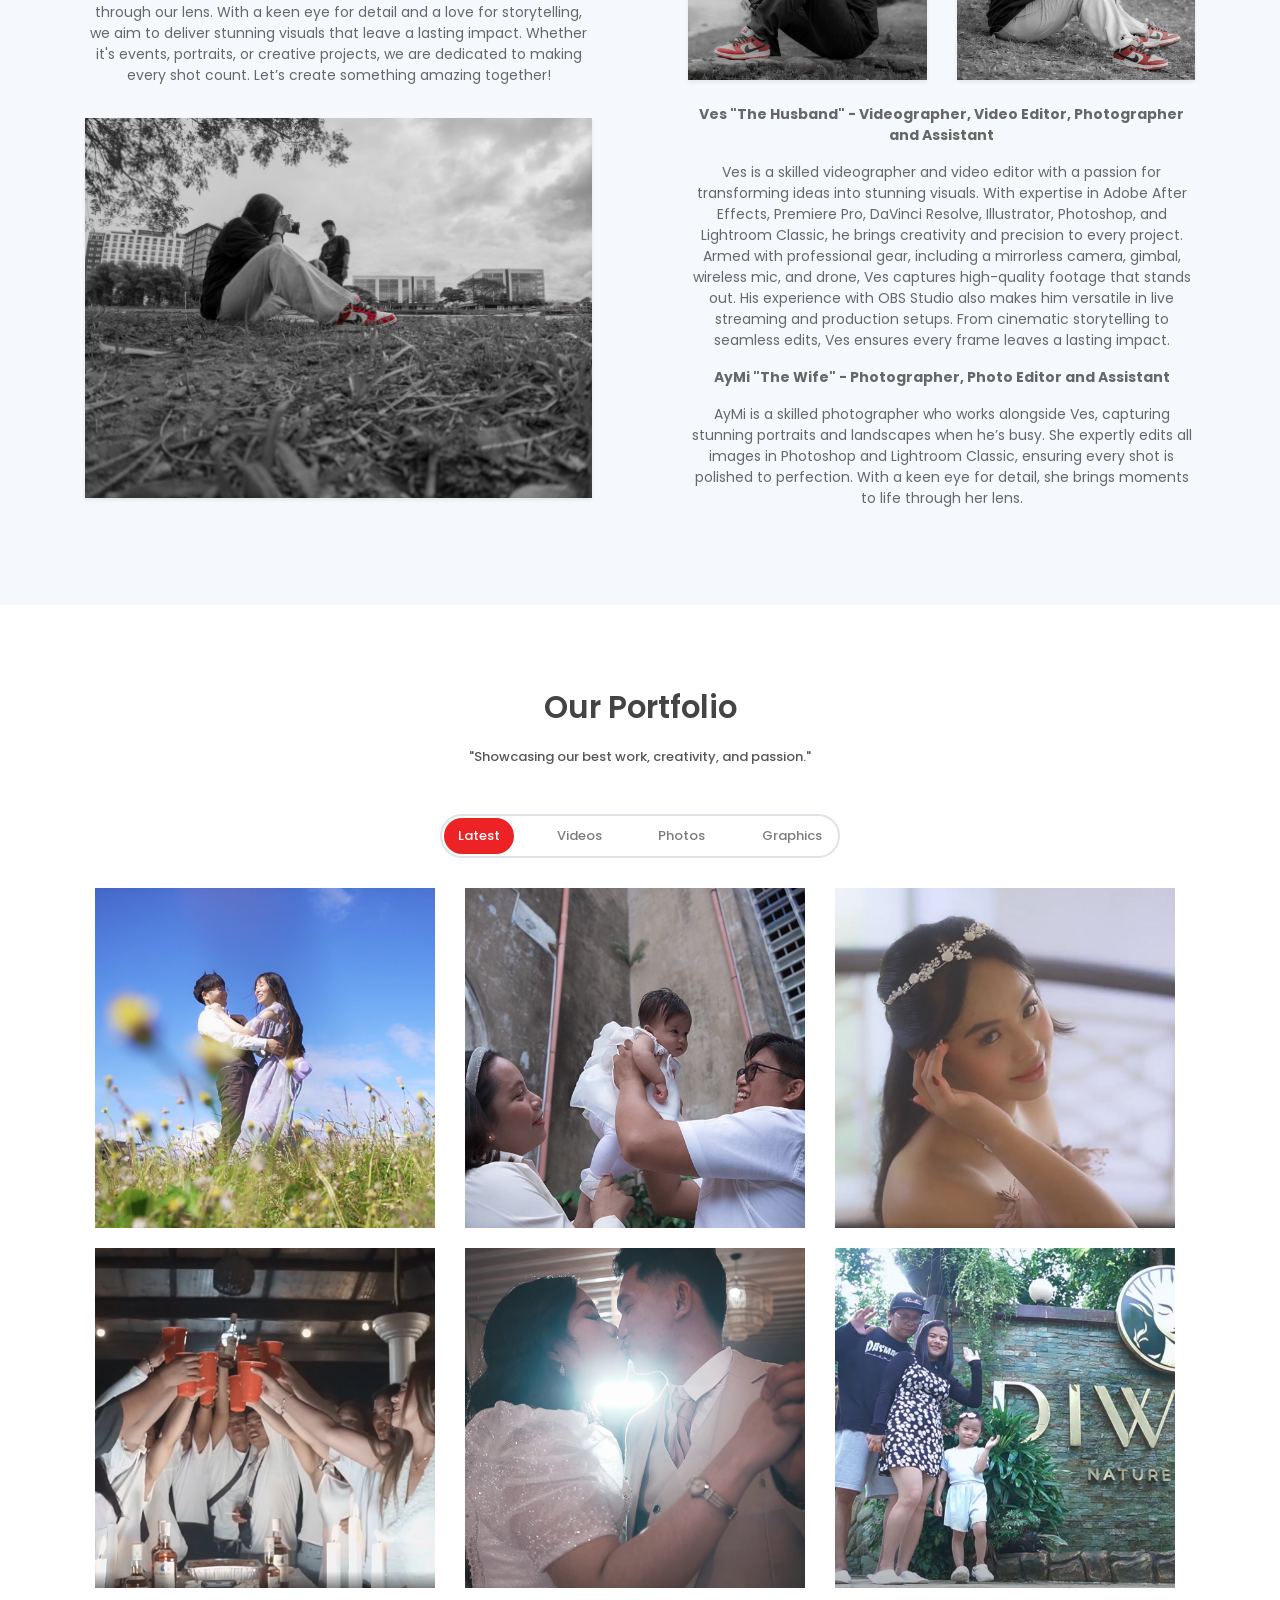
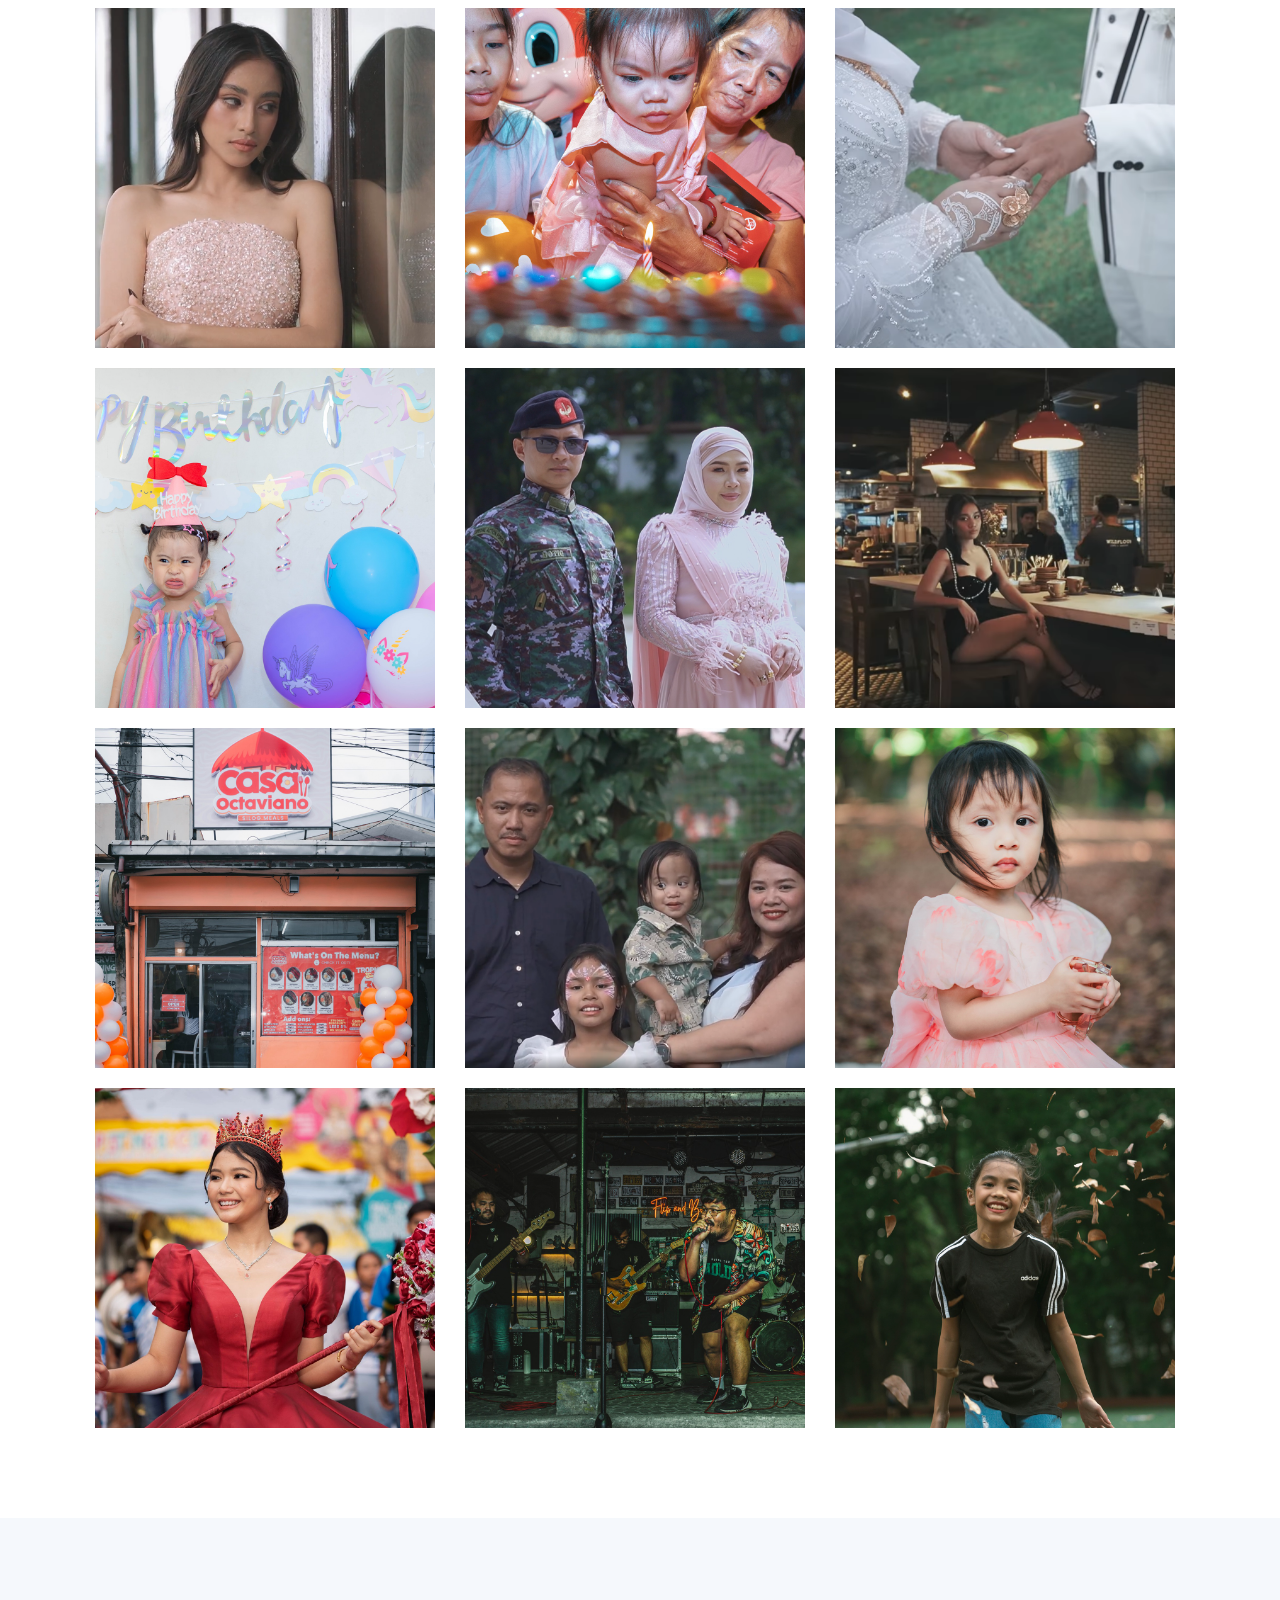
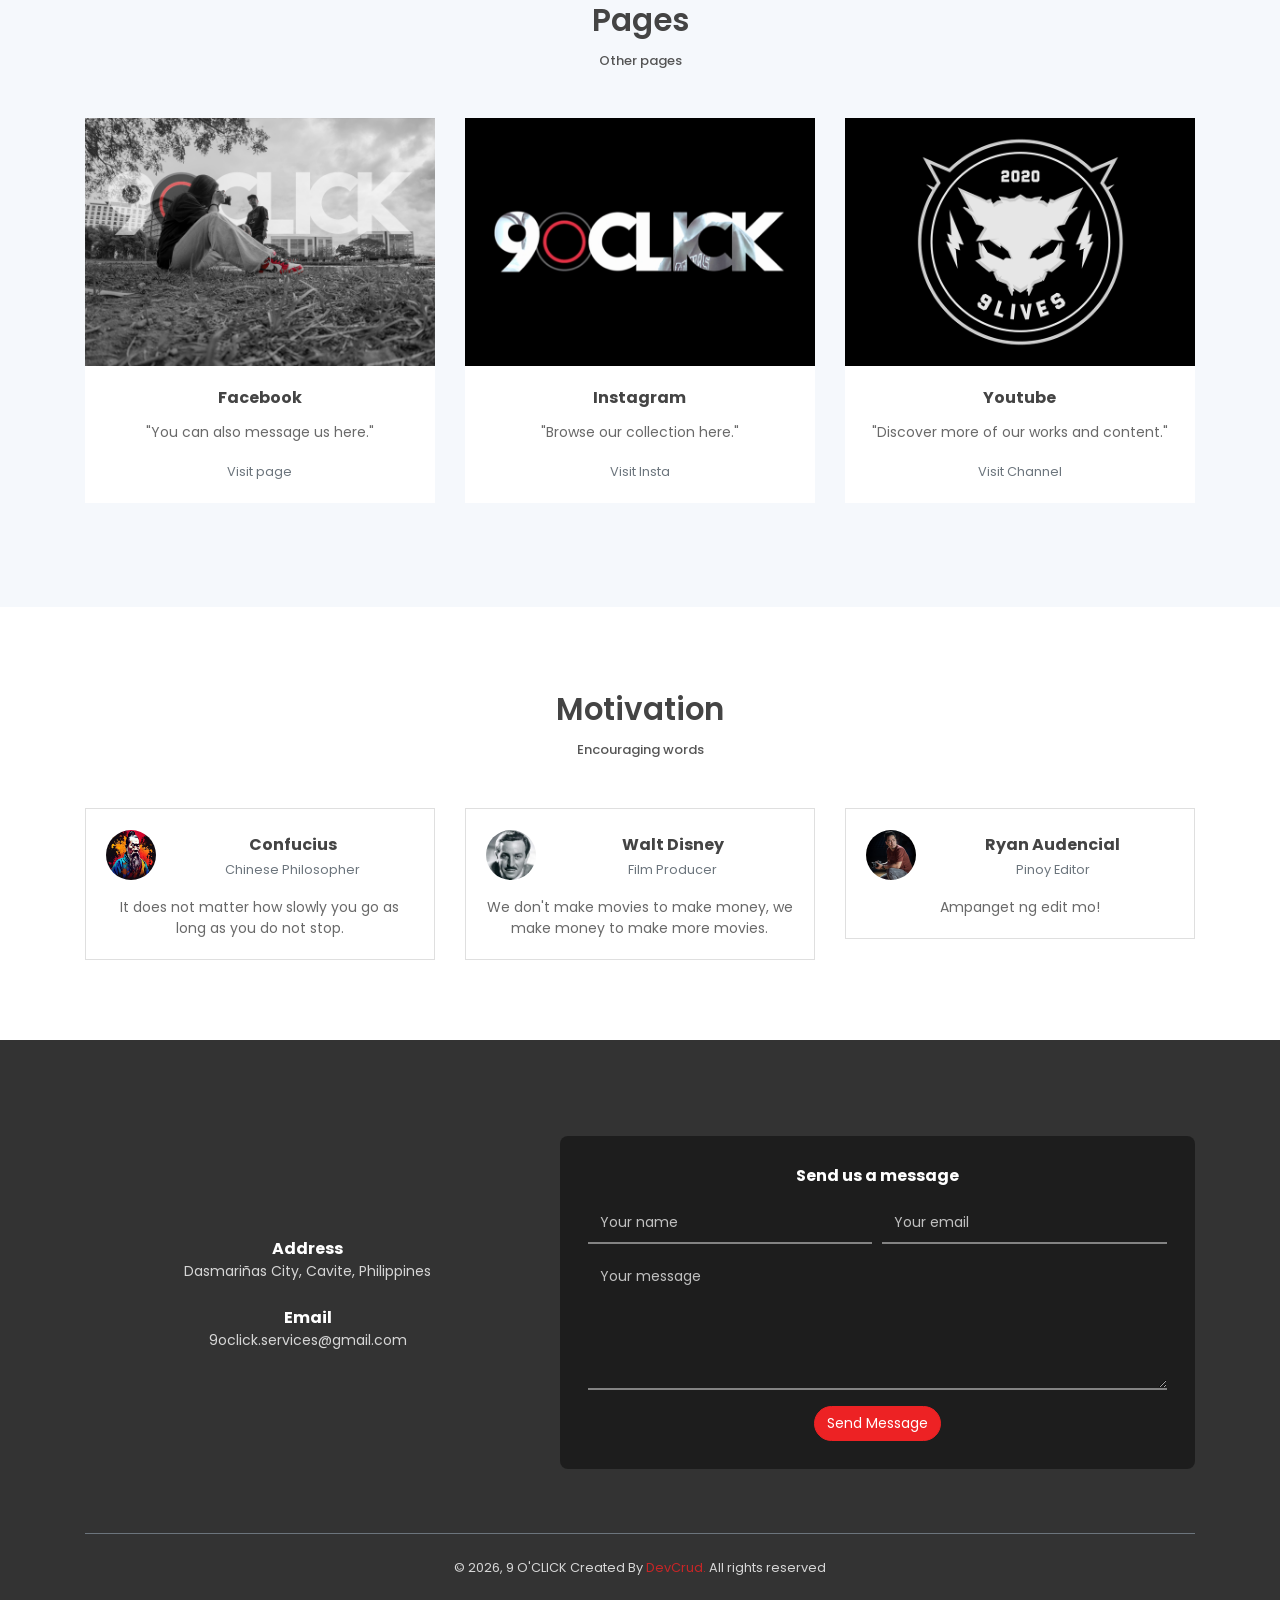
==== commit 01907c5e: "Add files via upload" ====
--- a/index.html
+++ b/index.html
@@ -723,7 +723,7 @@
             <!-- Page Footer -->
             <footer class="mt-5 py-4 border-top border-secondary">
                 <p class="mb-0 small">&copy; <script>document.write(new Date().getFullYear())</script>, 9 O'CLICK Created By <a href="https://www.devcrud.com" target="_blank">DevCrud.</a>  All rights reserved </p>     
-                <p class="visitor-counter mb-0" aria-label="Visitor count">views <span id="visitor-count">--</span></p>
+                <p class="visitor-counter mb-0" aria-label="Visitor count"><span id="visitor-count">0</span></p>
             </footer>
             <!-- End of Page Footer -->  
         </div>
